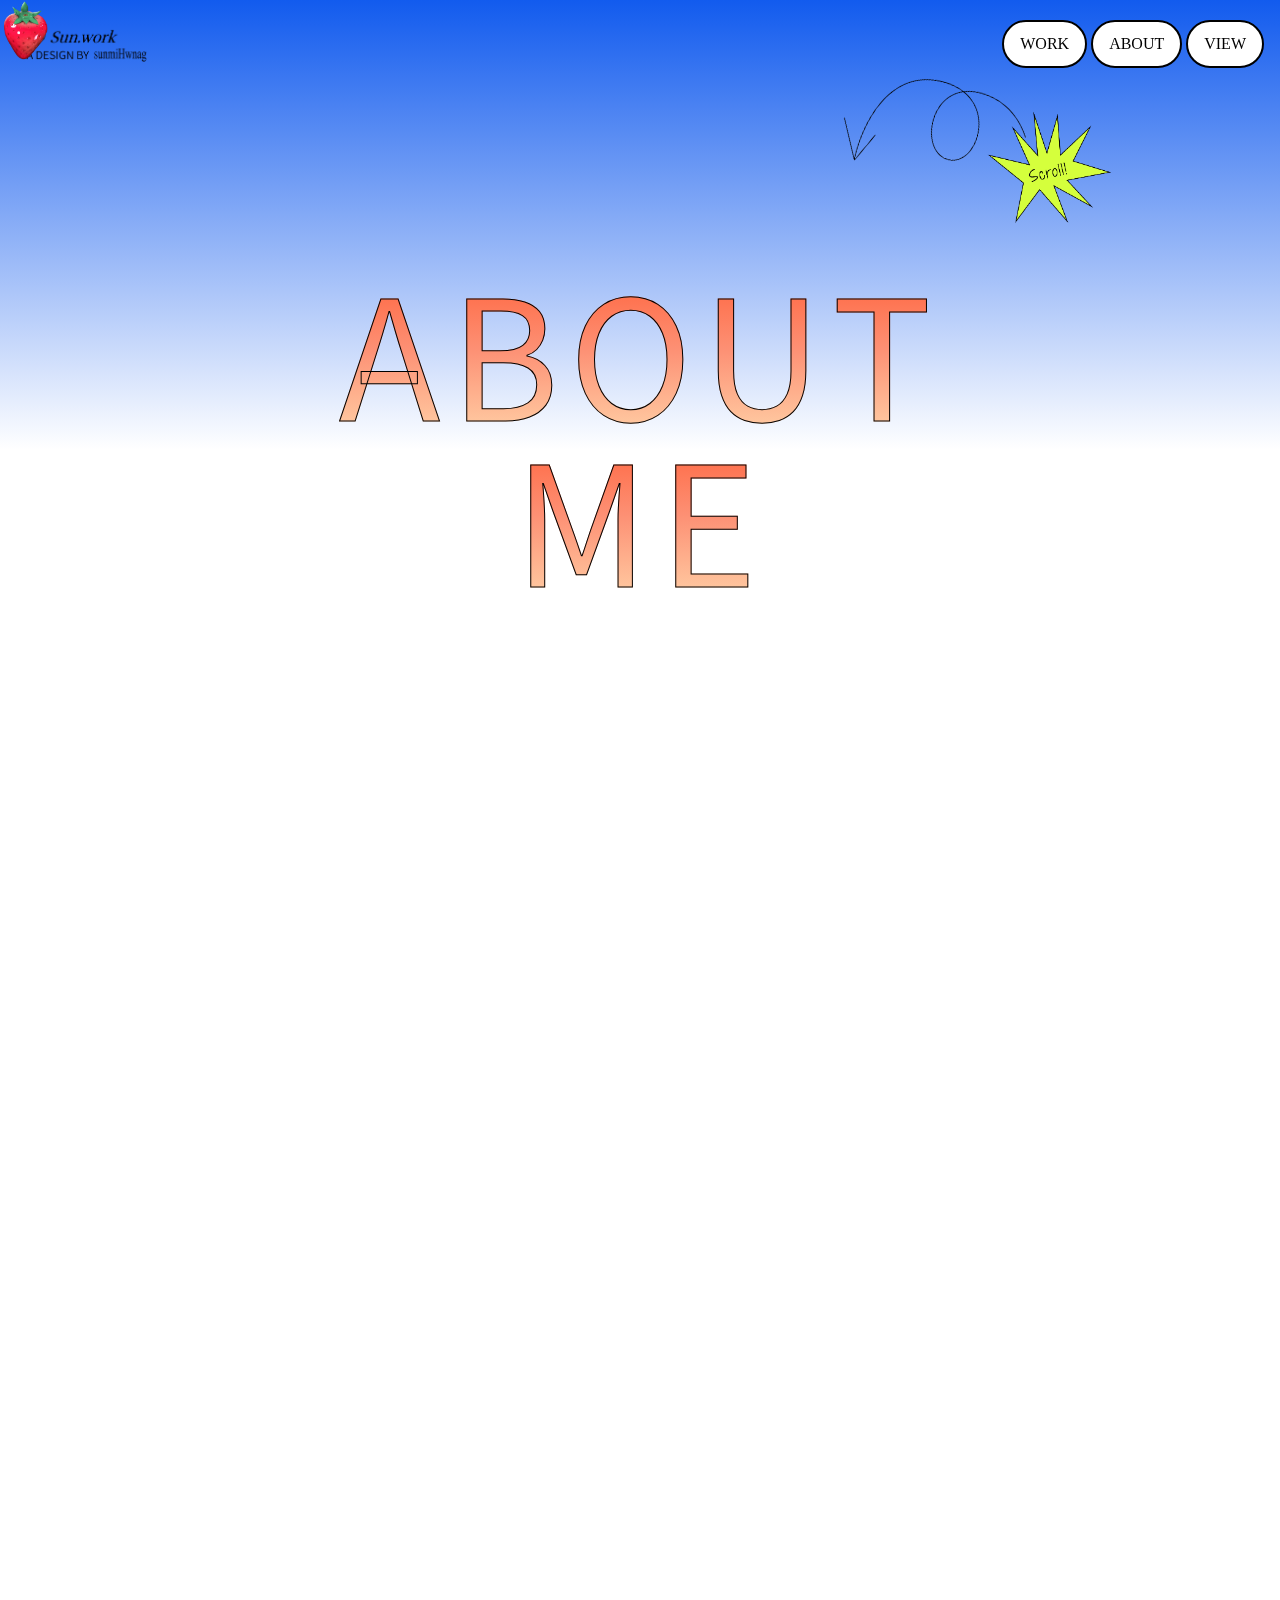
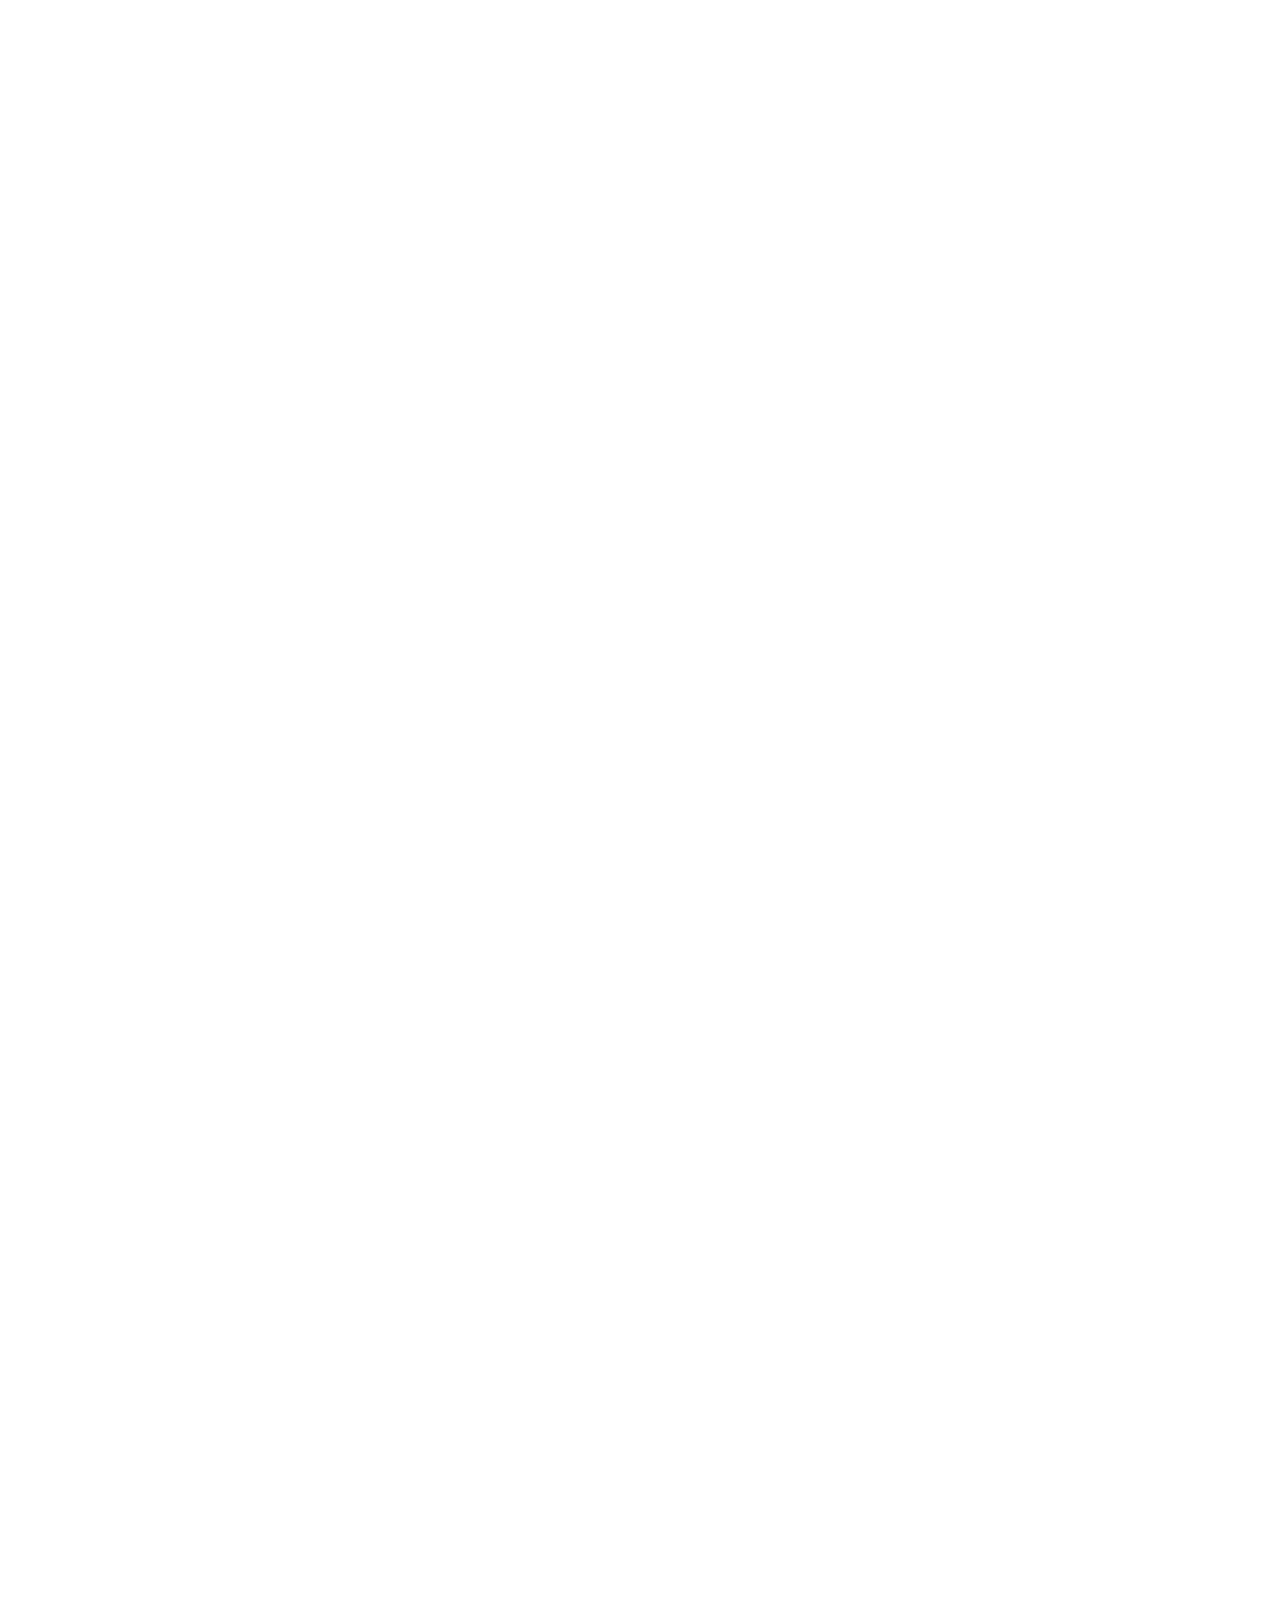
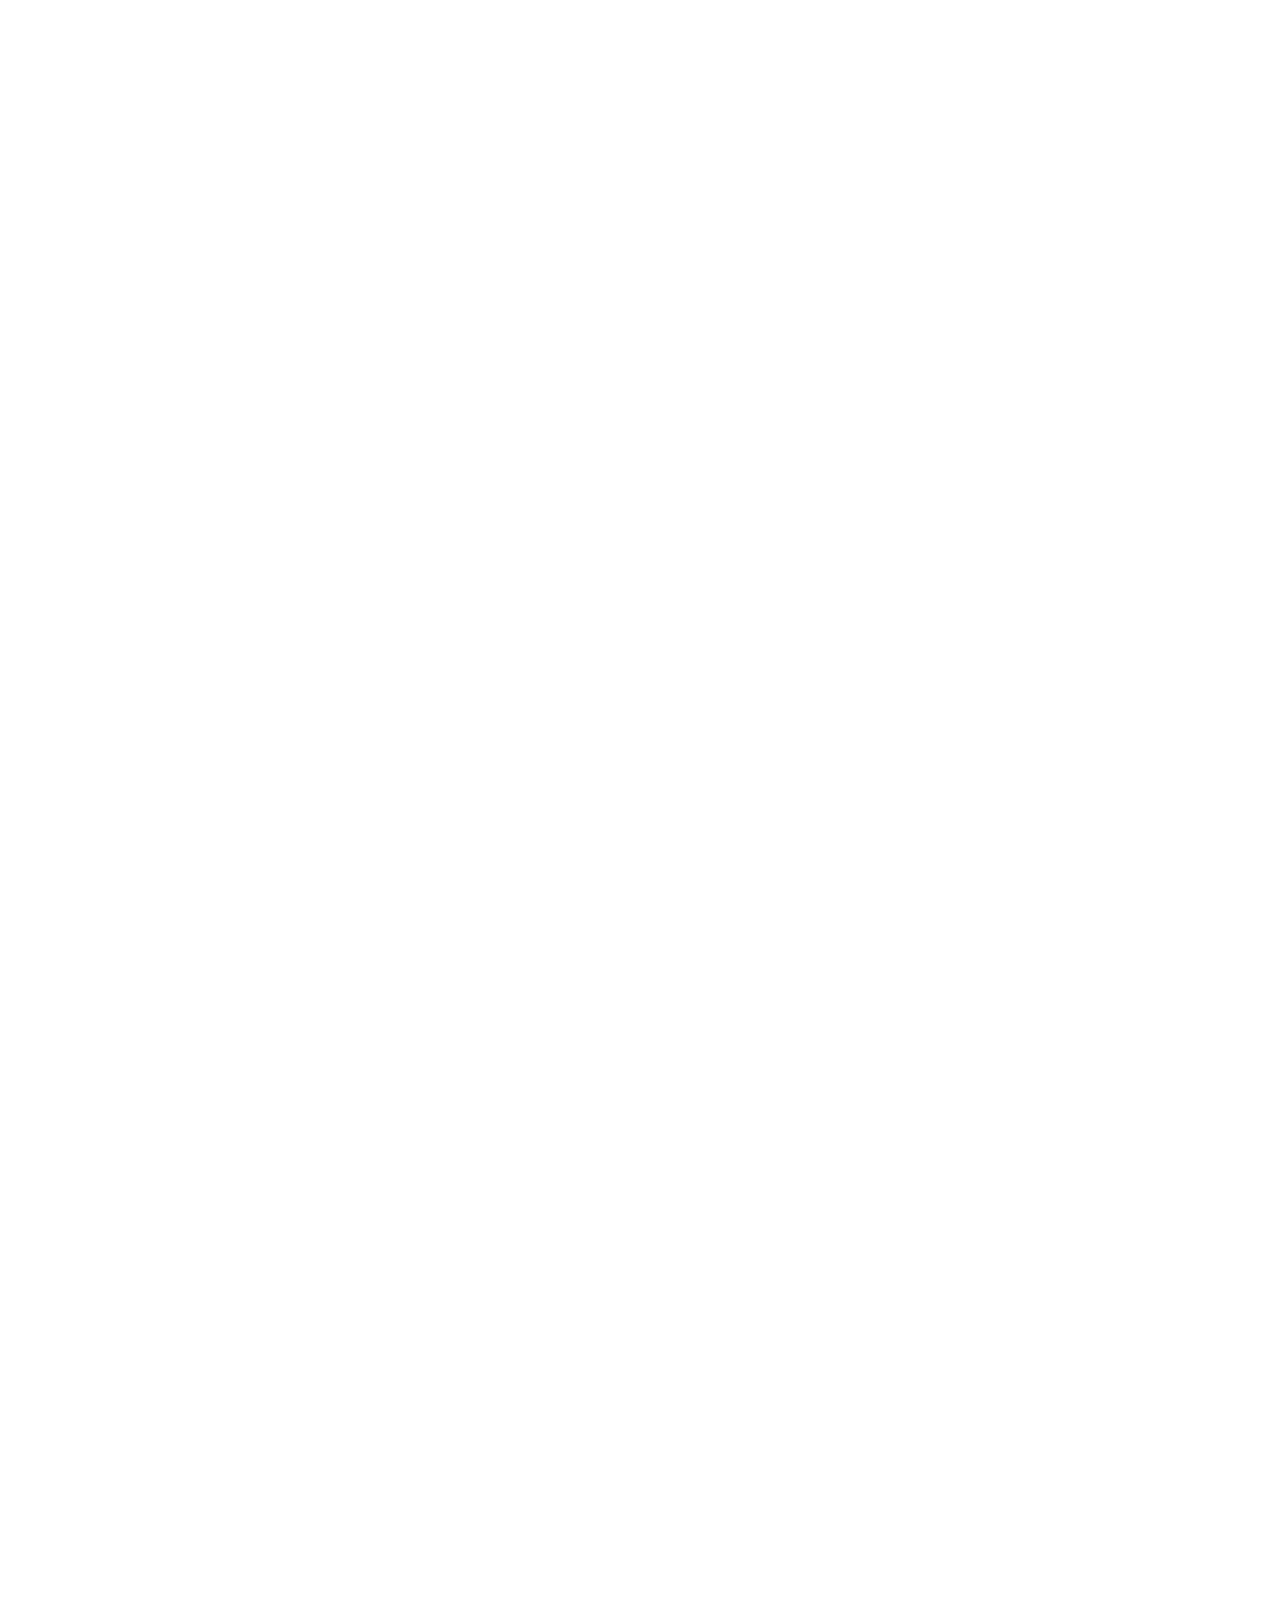
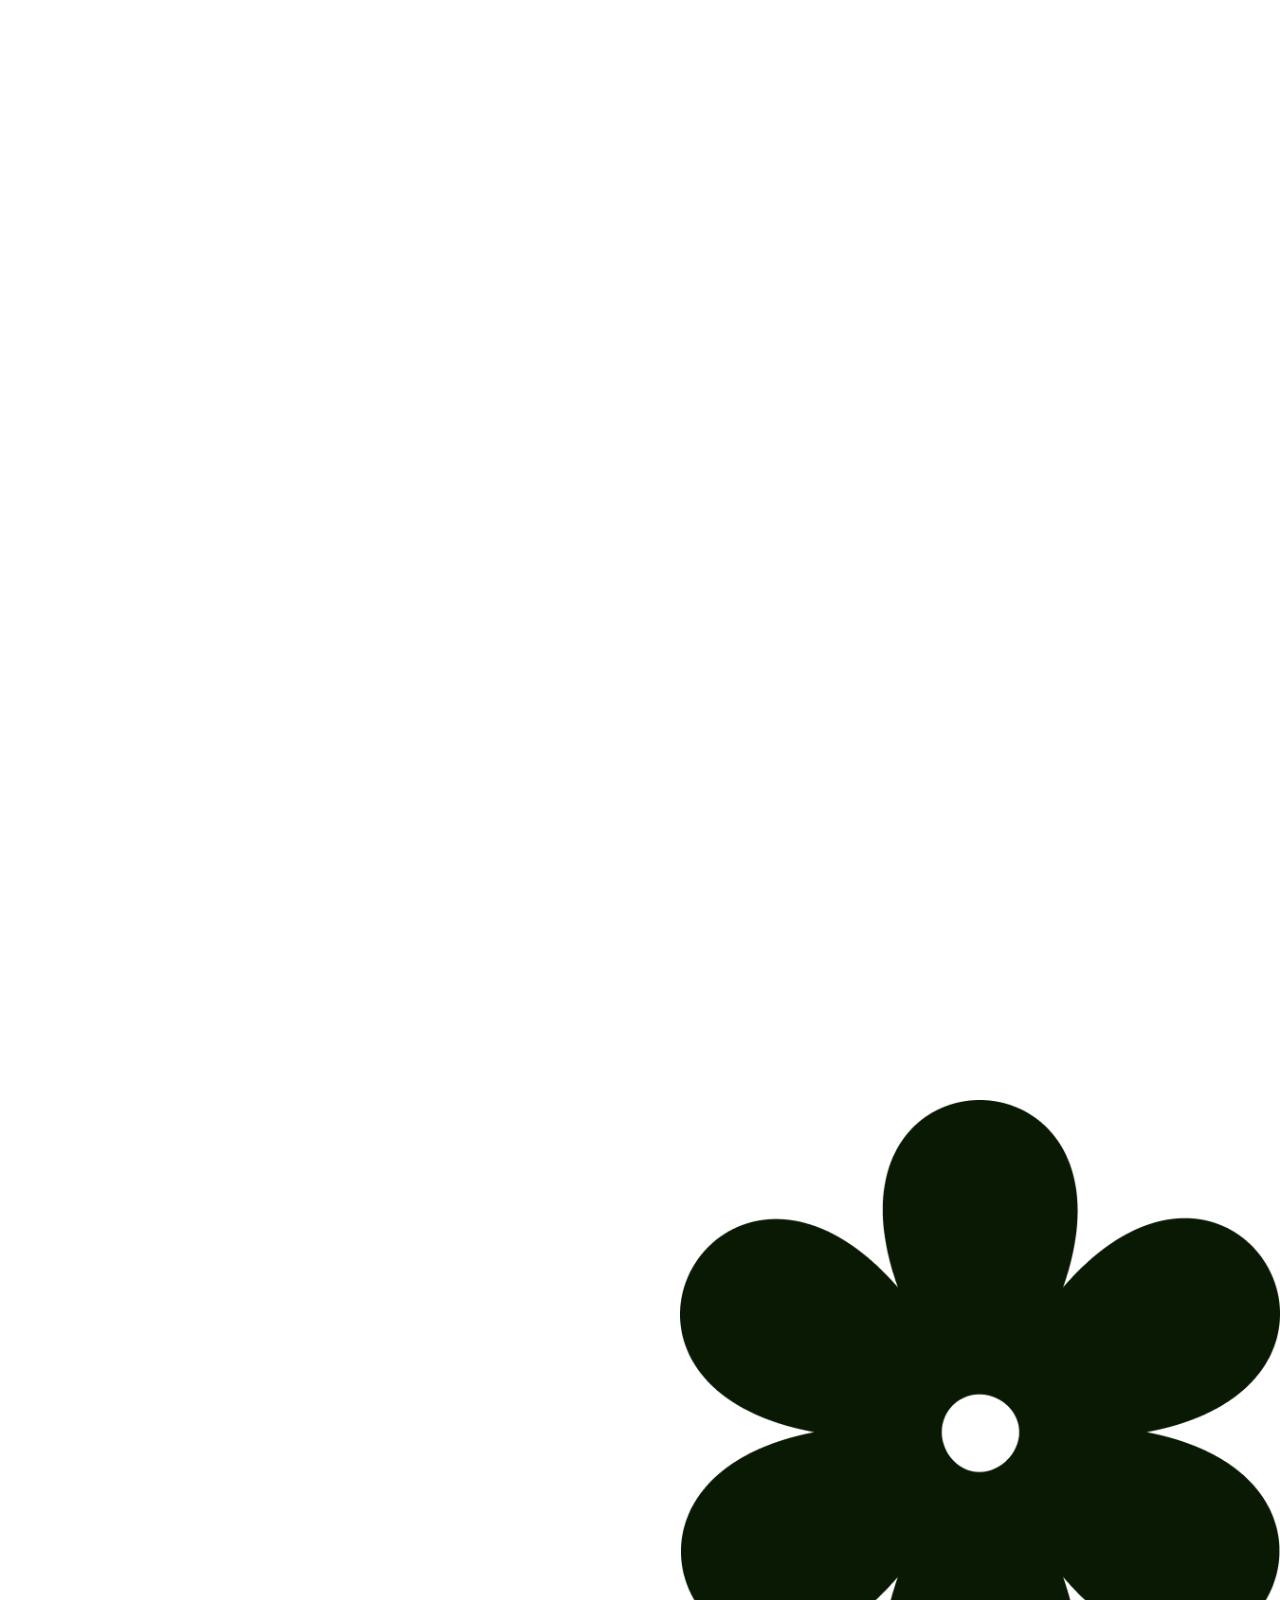
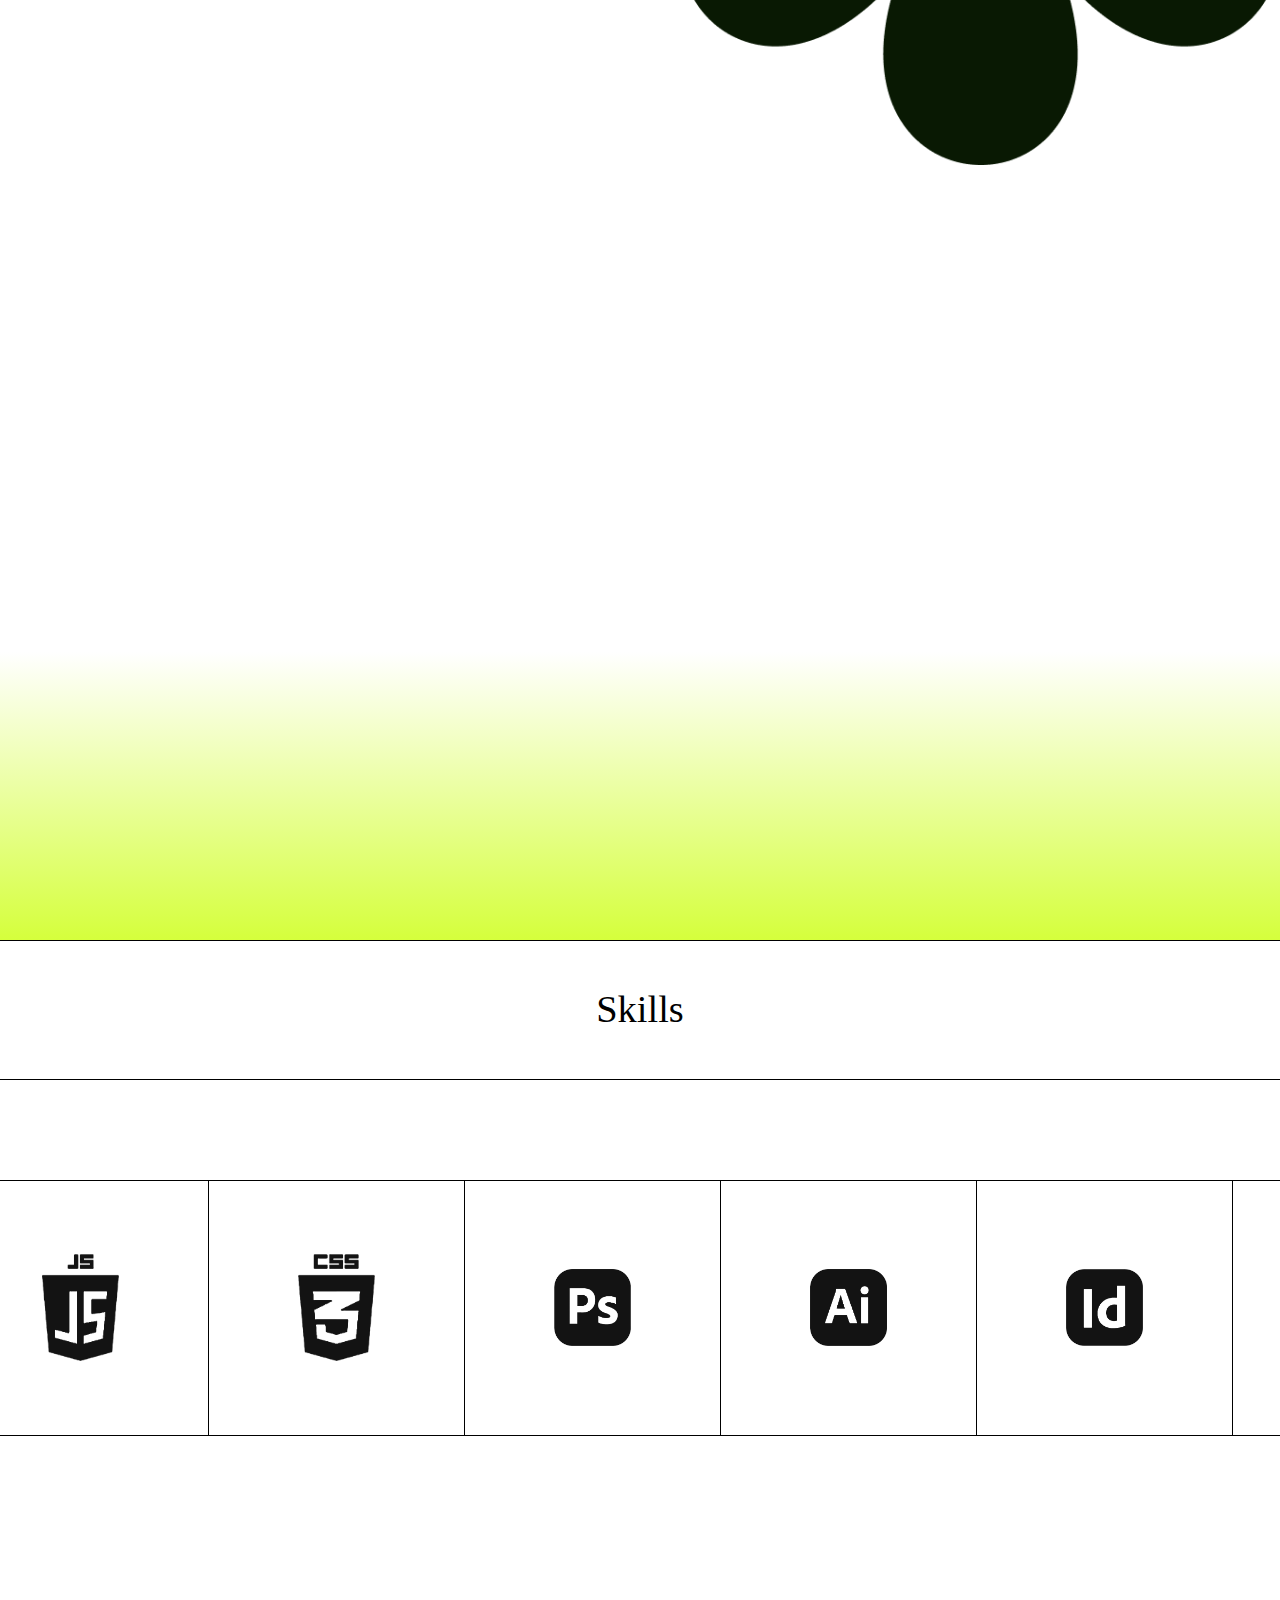
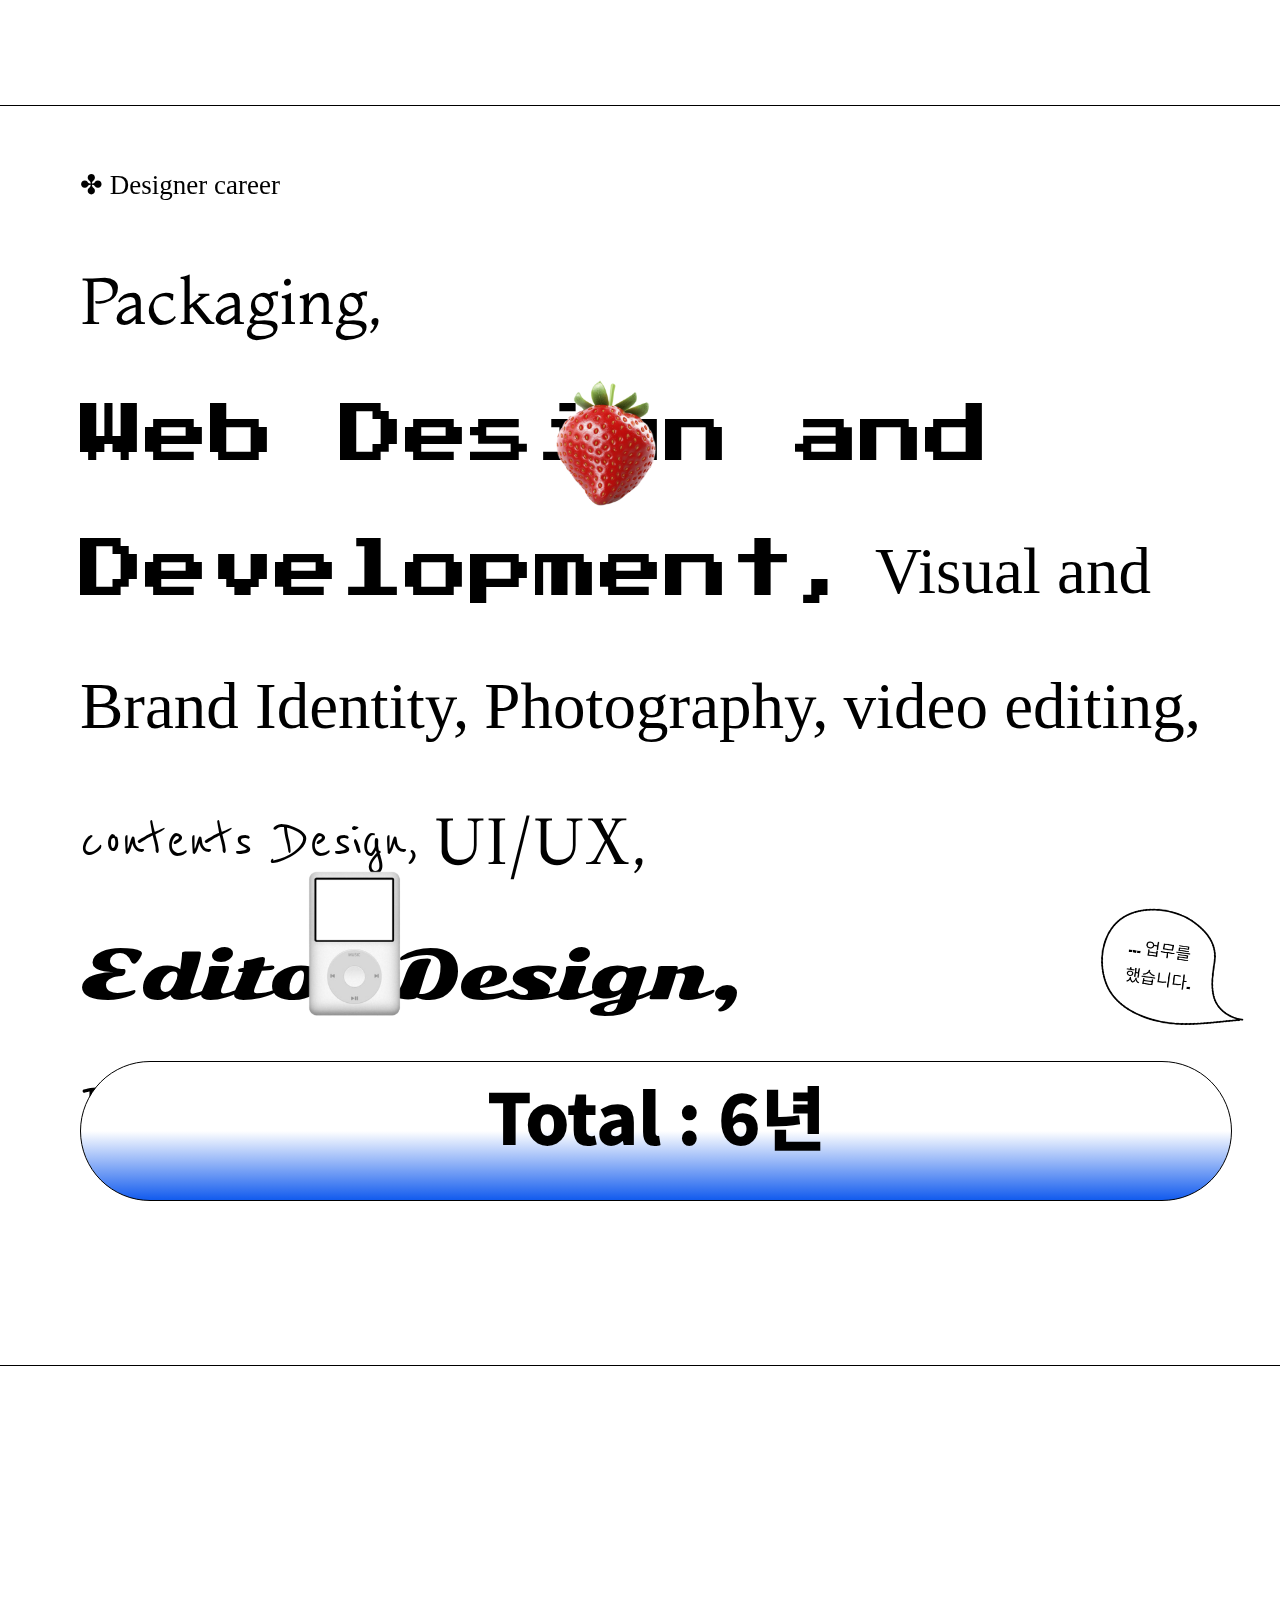
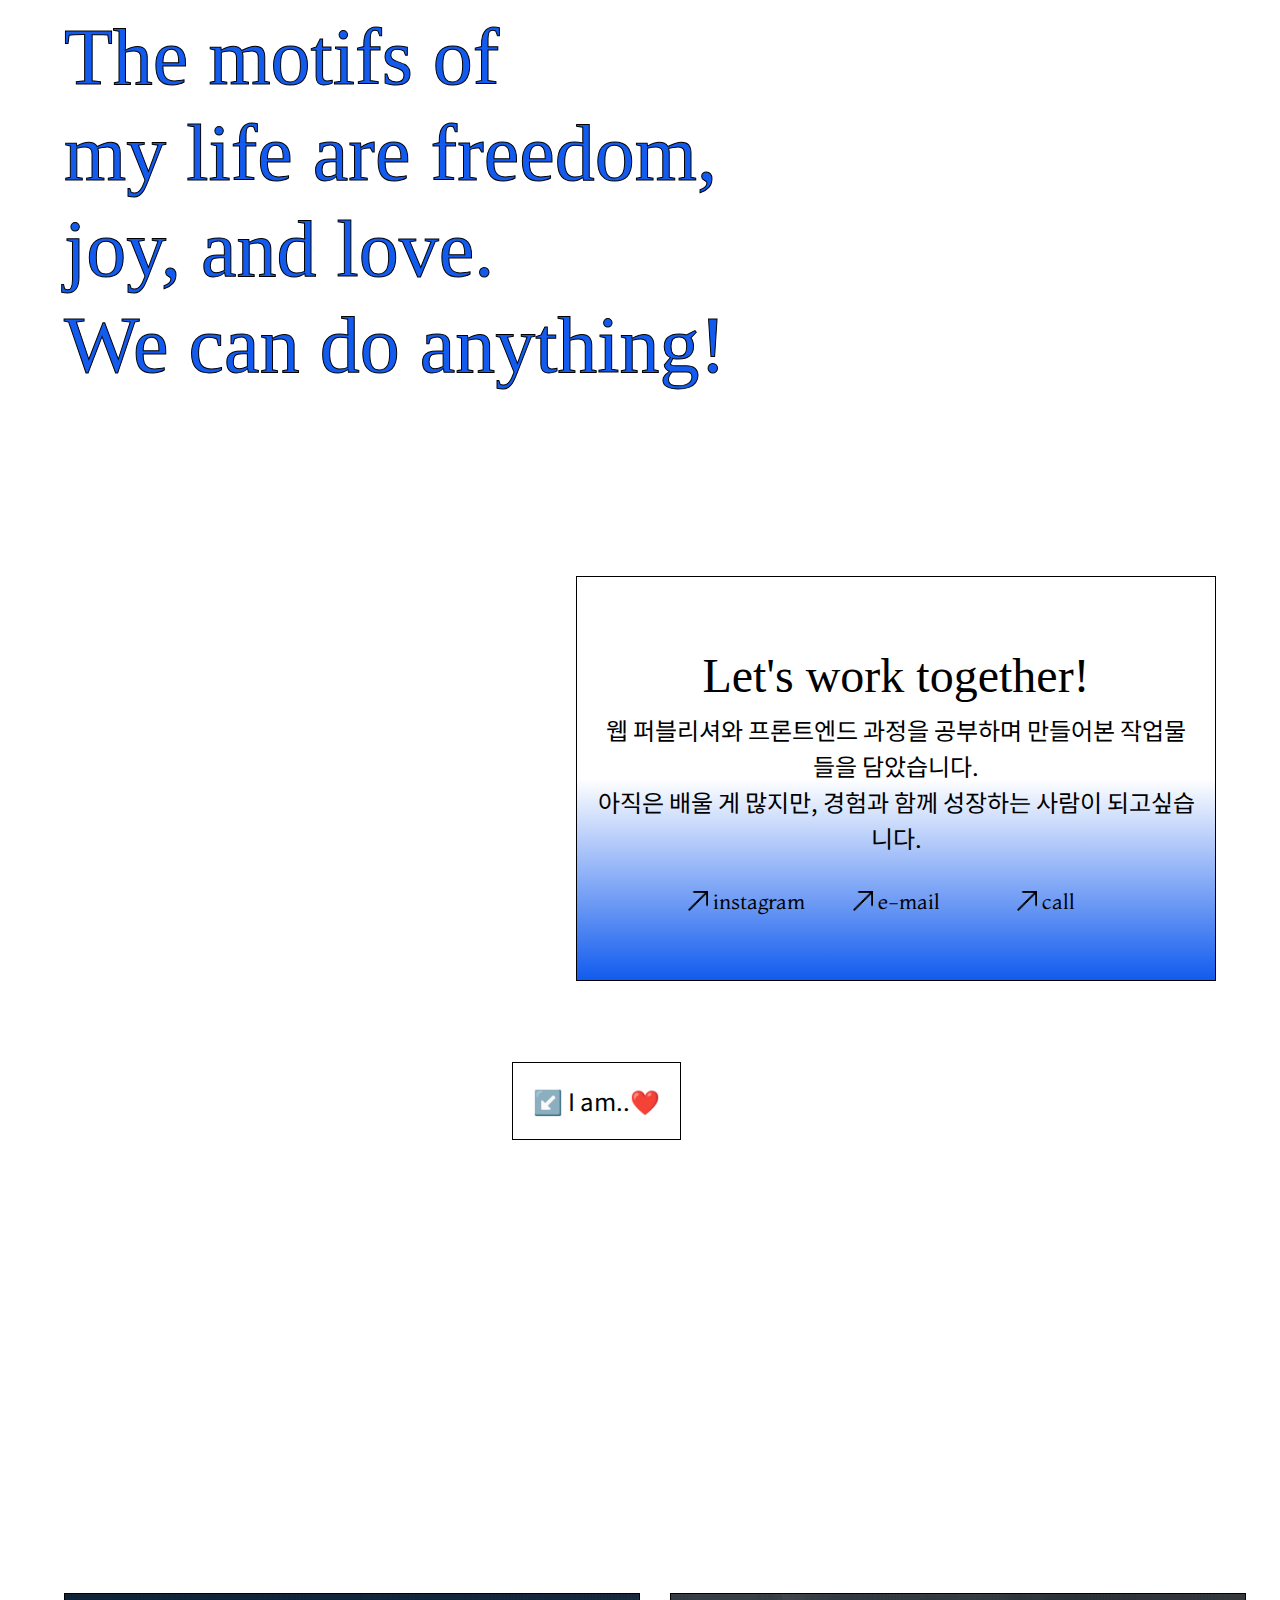
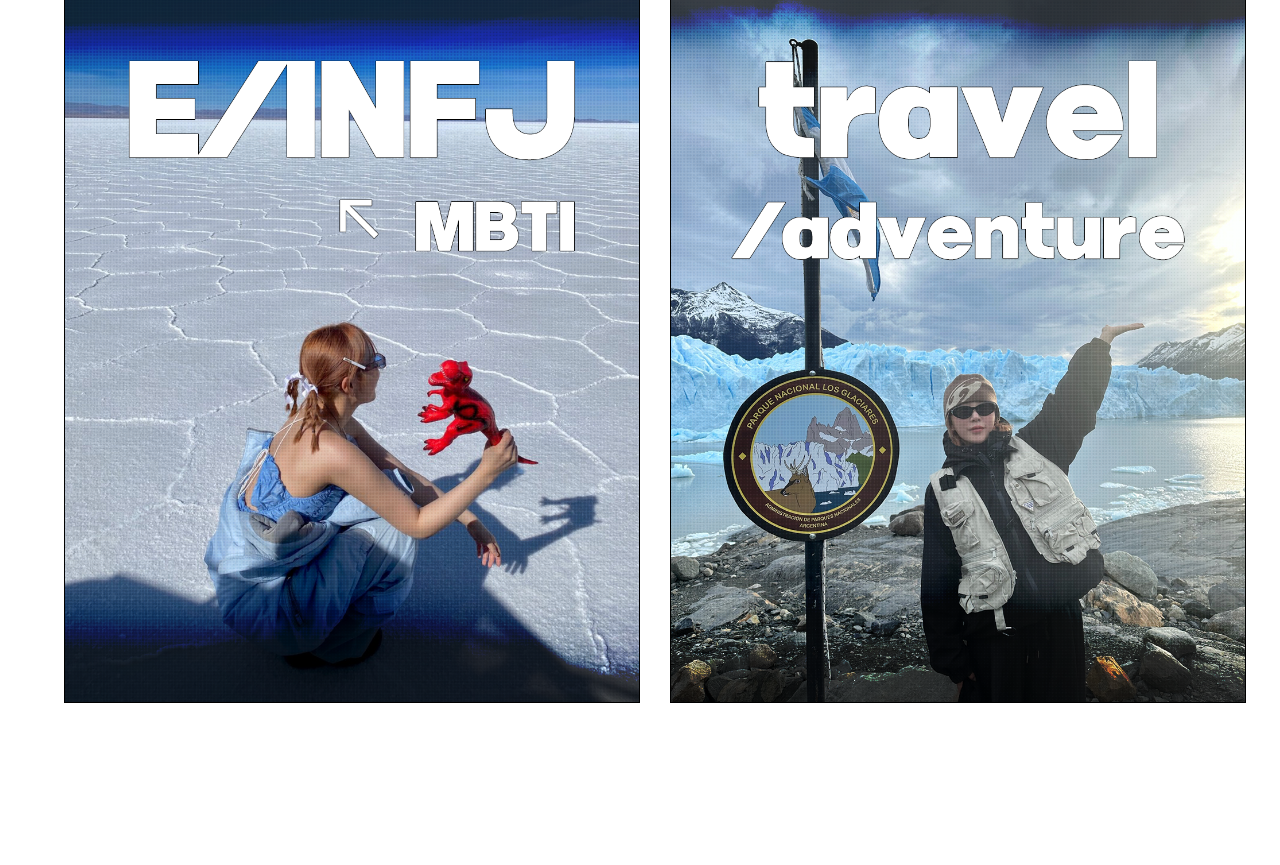
==== about.html @ 33a06468 "빌드 01" ====
<!DOCTYPE html>
<html lang="en">

<head>
  <meta charset="UTF-8">
  <meta name="viewport" content="width=device-width, initial-scale=1.0">
  <title>sunwork-about</title>
  <link rel="icon" href="./assets/pcon-BFK6oDCD.ico">
  <script type="module" crossorigin src="./assets/main-BQvHxN61.js"></script>
  <link rel="stylesheet" crossorigin href="./assets/main-kq_HyKRo.css">
</head>
<style>
  body {
    background: var(--white);
  }
</style>

<body>
  <div class="cursor">
    <img src="./assets/berry-6vC8Ytib.gif">
  </div>
  <header id="header" role="banner">
    <div class="header_inner">
      <div class="header_logo">
        <a href="./index.html"><img src="./assets/logo-DeBKGIwd.png" alt=""></a>
      </div>
      <nav class="header_nav" role="navigation" aria-label="메인메뉴" aria-controls="primary-menu" aria-expanded="false">
        <ul>
          <li><a href="./work.html">Work</a></li>
          <li><a id="on" href="./about.html">About</a></li>
          <li><a href="./view.html">View</a></li>
        </ul>
      </nav>
      <div class="header_nav_mobile" id="headerToggle" aria-controls="primary-menu" role="button" tabindex="0">
        <span></span>
      </div>
    </div>
  </header>

  <section class="sect1" id="intro">
    <div class="intro_inner">
      <div class="intro_text">
        <div class="text">
          <h1 class="gradient">About</h1>
          <h1 class="gradient">me</h1>
        </div>
        <div class="img"></div>
      </div>
      <div class="scroll-1"><img src="./assets/scroll--08vBspg.png" alt=""></div>
      <div class="scroll-2"><img src="./assets/scroll3-DJ3w2LAT.png" alt=""></div>
      <div class="tcroll">Spin the strawberry
        with the mouse wheel!</div>
  </section>

  <section id="aboutme">
    <img class="flower rotate4" src="./assets/Flower-Bns26LfP.png" alt="">
    <div class="ab_inner">
      <div class="ab_wrap">
        <article class="ab_item s1 ">
          <span class="num">The goal</span>
          <div class="ab_text">
            <div>디자인과 개발을 조화롭게,
              최적의 사용자 경험을 제공하고 싶습니다.
            </div>
        </article>
        <article class="ab_item s2 ">
          <span class="num">Keyword</span>
          <div class="ab_text">
            <div>#사용자 경험 #creative #웹 접근성 #감각 #친화력 #design #소통
              #자기개발 #development #책임감
            </div>
        </article>
        <article class="ab_item s3">
          <span class="num">Period</span>
          <div class="ab_text">
            <div class="margin-t">
              <p>2017~2023.05</p>
              UI/UX 디자이너
              <p>23.11~24.05</p>
              UI/UX웹디자인 웹퍼블리셔 프론트엔드 전문가 양성 C
            </div>
        </article>

      </div>
    </div>
  </section>

  <section id="marquee">
    <div class="marquee_wrap">
      <article class="marquee">
        <em>Skills</em>
        <div class="i_am">
          <div class="flow_list">
            <div class="splide ltl" id="splide1">
              <div class="splide__track splide__track-1">
                <ul class="splide__list">
                  <li class="splide__slide"><img src="./assets/skill-1-C0m6tJfc.png" alt=""></li>
                  <li class="splide__slide"><img src="./assets/skill-2-BP_tdyg6.png" alt=""></li>
                  <li class="splide__slide"><img src="./assets/skill-3-DGZJVbX6.png" alt=""></li>
                  <li class="splide__slide"><img src="./assets/skill-4-BbSVrSUo.png" alt=""></li>
                  <li class="splide__slide"><img src="./assets/skill-5-BMa9_h3y.png" alt=""></li>
                  <li class="splide__slide"><img src="./assets/skill-6-D1WaA9u0.png" alt=""></li>
                  <li class="splide__slide"><img src="./assets/skill-7-ICJsjIri.png" alt=""></li>
                  <li class="splide__slide"><img src="./assets/skill-8-CpIOKLx-.png" alt=""></li>
                  <li class="splide__slide"><img src="./assets/skill-9-CflVKXPK.png" alt=""></li>
                  <li class="splide__slide"><img src="./assets/skill-10-DrYZAl9-.png" alt=""></li>
                  <li class="splide__slide"><img src="./assets/skill-11-35oGUXdt.png" alt=""></li>
                </ul>
              </div>
            </div>
          </div>
      </article>
    </div>
  </section>

  <section id="career">
    <h2>✤ Designer career</h2>
    <div class="career_wrap">
      <article class="career_box1">
        <div class="career_text">
          <p class="p1">Packaging, </p>
          <p class="p2">Web Design and</p>
          <p class="p2">Development, </p>
          <p class="p3">Visual and </p>
          <p class="p3">Brand Identity, </p>
          <p class="p4">Photography, </p>
          <p class="p5">video editing,</p>
          <p class="p6">contents Design, </p>
          <p class="p7">UI/UX, </p>
          <p class="p8">Editor Design, </p>
          <p class="p9">Product design, </p>
          <p class="p10">Pop-up store</p>
        </div>
      </article>
      <article class="career_box2">
        <div class="career_text">
          <p>패키지,</p>
          <p>웹디자인,</p>
          <p>브랜딩 디자인,</p>
          <p>제품 촬영,</p>
          <p>비디오 편집,</p>
          <p>컨텐츠 디자인,</p>
          <p>편집디자인,</p>
          <p>제품 디자인,</p>
          <p>팝업스토어,</p>
          <p>UI/UX,</p>
          <p>인하우스,</p>
          <p>그래픽,</p>
          <p>app 개발</p>
        </div>
      </article>
    </div>
    <div class="career_img">
      <div class="berry"><img class="rotate2" src="./assets/main-berry-B816h2Lk.png" alt=""></div>
      <div class="camera"><img src="./assets/camera-1-5h6hIh-T.png" alt=""></div>
      <div class="pearl"><img class="rotate3" src="./assets/pearl-CwhA1NcK.png" alt=""></div>
      <div class="music">
        <img src="./assets/music-1-C8pJ-4TN.png" alt="기본 이미지">
        <img src="[data-uri]" alt="호버 이미지" class="hover-image">
      </div>
      <div class="drop"><img src="./assets/drop-BsdUsq6P.png" alt=""></div>
    </div>
    <div class="Total grain">
      <h3>Total : 6년</h3>
    </div>
  </section>

  <section class="sect5">
    <div class="me-photo">
      <img class="rotate" src="./assets/fun4-DDe1TT5L.png" alt="">
    </div>
    <div class="video-img"></div>
    <em>The motifs of<br>my life are freedom, <br> joy, and love. <br> We can do anything!</em>
    <div class="contect grain">
      <p class="lasttitle1">Let's work together!</p>
      <p class="lasttitle2">웹 퍼블리셔와 프론트엔드 과정을 공부하며 만들어본 작업물들을 담았습니다.<br>아직은 배울 게 많지만, 경험과 함께 성장하는 사람이 되고싶습니다. </p>
      <div class="icon">
        <li><a class="icon1" href="https://www.instagram.com/sunstrawberryy/"><img src="./assets/icon-go-y2mnJIwS.png"
              alt="_new"> instagram</a></li>
        <li><a class="icon2" href="mailto:tjsal117@gmail.com"><img src="./assets/icon-go-y2mnJIwS.png" alt=""> e-mail</a></li>
        <li><a class="icon3" href="tel:010-5678-9612"><img src="./assets/icon-go-y2mnJIwS.png" alt=""> call</a></li>
      </div>
    </div>
    <div class="coment">
      <p>↙️ I am..❤️</p>
    </div>
    <div class="me-box">
      <img class="me-img" src="./assets/fun2-D3369ooN.png" alt="">
      <img src="./assets/fun3-B7gbqd2g.png" alt="">
    </div>
  </section>


  <script>
    const careerbox = document.querySelector('.career_wrap');
    console.log(careerbox);

    careerbox.addEventListener('mouseenter', () => {
      console.log('on')
      event.currentTarget.classList.add('on');
    });

    careerbox.addEventListener('mouseleave', () => {
      console.log('out')
      event.currentTarget.classList.remove('on');
    });
  </script>
</body>

</html>
---- assets/main-kq_HyKRo.css ----
@charset "UTF-8";@import"https://fonts.googleapis.com/css2?family=Black+Han+Sans&display=swap";@import"https://fonts.googleapis.com/css2?family=Orbitron:wght@400..900&display=swap";@import"https://fonts.googleapis.com/css2?family=Noto+Sans+KR:wght@100..900&display=swap";@import"https://fonts.googleapis.com/css2?family=Montaga&display=swap";@import"https://fonts.googleapis.com/css2?family=Press+Start+2P&display=swap";@import"https://fonts.googleapis.com/css2?family=Reenie+Beanie&display=swap";@import"https://fonts.googleapis.com/css2?family=Sonsie+One&display=swap";@import"https://fonts.googleapis.com/css2?family=Ribeye&display=swap";@import"https://fonts.googleapis.com/css2?family=Shadows+Into+Light&display=swap";.splide__container{box-sizing:border-box;position:relative}.splide__list{backface-visibility:hidden;display:-ms-flexbox;display:flex;height:100%;margin:0!important;padding:0!important}.splide.is-initialized:not(.is-active) .splide__list{display:block}.splide__pagination{-ms-flex-align:center;align-items:center;display:-ms-flexbox;display:flex;-ms-flex-wrap:wrap;flex-wrap:wrap;-ms-flex-pack:center;justify-content:center;margin:0;pointer-events:none}.splide__pagination li{display:inline-block;line-height:1;list-style-type:none;margin:0;pointer-events:auto}.splide:not(.is-overflow) .splide__pagination{display:none}.splide__progress__bar{width:0}.splide{position:relative;visibility:hidden}.splide.is-initialized,.splide.is-rendered{visibility:visible}.splide__slide{backface-visibility:hidden;box-sizing:border-box;-ms-flex-negative:0;flex-shrink:0;list-style-type:none!important;margin:0;position:relative}.splide__slide img{vertical-align:bottom}.splide__spinner{animation:splide-loading 1s linear infinite;border:2px solid #999;border-left-color:transparent;border-radius:50%;bottom:0;contain:strict;display:inline-block;height:20px;left:0;margin:auto;position:absolute;right:0;top:0;width:20px}.splide__sr{clip:rect(0 0 0 0);border:0;height:1px;margin:-1px;overflow:hidden;padding:0;position:absolute;width:1px}.splide__toggle.is-active .splide__toggle__play,.splide__toggle__pause{display:none}.splide__toggle.is-active .splide__toggle__pause{display:inline}.splide__track{overflow:hidden;position:relative;z-index:0}@keyframes splide-loading{0%{transform:rotate(0)}to{transform:rotate(1turn)}}.splide__track--draggable{-webkit-touch-callout:none;-webkit-user-select:none;-ms-user-select:none;user-select:none}.splide__track--fade>.splide__list>.splide__slide{margin:0!important;opacity:0;z-index:0}.splide__track--fade>.splide__list>.splide__slide.is-active{opacity:1;z-index:1}.splide--rtl{direction:rtl}.splide__track--ttb>.splide__list{display:block}.splide__arrow{-ms-flex-align:center;align-items:center;background:#ccc;border:0;border-radius:50%;cursor:pointer;display:-ms-flexbox;display:flex;height:2em;-ms-flex-pack:center;justify-content:center;opacity:.7;padding:0;position:absolute;top:50%;transform:translateY(-50%);width:2em;z-index:1}.splide__arrow svg{fill:#000;height:1.2em;width:1.2em}.splide__arrow:hover:not(:disabled){opacity:.9}.splide__arrow:disabled{opacity:.3}.splide__arrow:focus-visible{outline:3px solid #0bf;outline-offset:3px}.splide__arrow--prev{left:1em}.splide__arrow--prev svg{transform:scaleX(-1)}.splide__arrow--next{right:1em}.splide.is-focus-in .splide__arrow:focus{outline:3px solid #0bf;outline-offset:3px}.splide__pagination{bottom:.5em;left:0;padding:0 1em;position:absolute;right:0;z-index:1}.splide__pagination__page{background:#ccc;border:0;border-radius:50%;display:inline-block;height:8px;margin:3px;opacity:.7;padding:0;position:relative;transition:transform .2s linear;width:8px}.splide__pagination__page.is-active{background:#fff;transform:scale(1.4);z-index:1}.splide__pagination__page:hover{cursor:pointer;opacity:.9}.splide__pagination__page:focus-visible{outline:3px solid #0bf;outline-offset:3px}.splide.is-focus-in .splide__pagination__page:focus{outline:3px solid #0bf;outline-offset:3px}.splide__progress__bar{background:#ccc;height:3px}.splide__slide{-webkit-tap-highlight-color:rgba(0,0,0,0)}.splide__slide:focus{outline:0}@supports (outline-offset:-3px){.splide__slide:focus-visible{outline:3px solid #0bf;outline-offset:-3px}}@media screen and (-ms-high-contrast:none){.splide__slide:focus-visible{border:3px solid #0bf}}@supports (outline-offset:-3px){.splide.is-focus-in .splide__slide:focus{outline:3px solid #0bf;outline-offset:-3px}}@media screen and (-ms-high-contrast:none){.splide.is-focus-in .splide__slide:focus{border:3px solid #0bf}.splide.is-focus-in .splide__track>.splide__list>.splide__slide:focus{border-color:#0bf}}.splide__toggle{cursor:pointer}.splide__toggle:focus-visible{outline:3px solid #0bf;outline-offset:3px}.splide.is-focus-in .splide__toggle:focus{outline:3px solid #0bf;outline-offset:3px}.splide__track--nav>.splide__list>.splide__slide{border:3px solid transparent;cursor:pointer}.splide__track--nav>.splide__list>.splide__slide.is-active{border:3px solid #000}.splide__arrows--rtl .splide__arrow--prev{left:auto;right:1em}.splide__arrows--rtl .splide__arrow--prev svg{transform:scaleX(1)}.splide__arrows--rtl .splide__arrow--next{left:1em;right:auto}.splide__arrows--rtl .splide__arrow--next svg{transform:scaleX(-1)}.splide__arrows--ttb .splide__arrow{left:50%;transform:translate(-50%)}.splide__arrows--ttb .splide__arrow--prev{top:1em}.splide__arrows--ttb .splide__arrow--prev svg{transform:rotate(-90deg)}.splide__arrows--ttb .splide__arrow--next{bottom:1em;top:auto}.splide__arrows--ttb .splide__arrow--next svg{transform:rotate(90deg)}.splide__pagination--ttb{bottom:0;display:-ms-flexbox;display:flex;-ms-flex-direction:column;flex-direction:column;left:auto;padding:1em 0;right:.5em;top:0}*,*:before,*:after{-webkit-box-sizing:border-box;-moz-box-sizing:border-box;box-sizing:border-box}body,button,dd,dl,dt,fieldset,form,h1,h2,h3,h4,h5,h6,input,legend,li,ol,p,select,table,td,textarea,th,ul,figure,figcaption{margin:0;padding:0}body,button,input,select,table,textarea{font-family:var(--mainEng-font),var(--mainKor-font),"Apple SD Gothic Neo","Malgun Gothic","맑은 고딕",helvetica,sans-serif}a,a:hover,a:focus{color:inherit;text-decoration:none}h1,h2,h3,h4,h5,h6{font-weight:400}ul{list-style:none}em,address{font-style:normal}strong{font-weight:400}img{vertical-align:top;width:100%}#skip a{position:absolute;left:10px;top:-92px;z-index:100000;font-size:1rem;padding:10px 30px;color:var(--white);background:var(--black)}#skip a:focus,#skip a:active{top:10px}:root{--mainEng-font: "SharpGrotesk-Black25";--subEng-font: "Provica";--mainKor-font: "Noto Sans KR";--mainBg-color:#fff;--subBg: #125BEE;--subBg200: #7fcfffff;--subBg300: #5ab3f0ff;--subBg400: #3998d3ff;--subBg500: #047db7ff;--white: #fff;--black: #000000;--black100: #2b2b2b;--black200: #434343;--black300: #686868;--black400: #e0e0e0;font-family:var(--mainEng-font),var(--mainKor-font),var(--mainNum-font);font-size:16px;line-height:1.5;font-weight:400;-webkit-text-size-adjust:100%;-webkit-font-smoothing:antialiased;-moz-osx-font-smoothing:grayscale;text-rendering:optimizeLegibility;font-synthesis:none}@media screen and(max-width:768px){:root{font-size:14px}}body{color:var(--black);background-color:var(--mainBg-color)}@font-face{font-family:PartialSansKR-Regular;src:url(https://cdn.jsdelivr.net/gh/projectnoonnu/noonfonts_2307-1@1.1/PartialSansKR-Regular.woff2) format("woff2");font-weight:400;font-style:normal}@font-face{font-family:Provica;src:url(./assets/Provicali-9Ol2MQ-8.otf)}@font-face{font-family:Prosto;src:url(./assets/ProstoOne-Regular-BbwsKJ1L.ttf)}@font-face{font-family:Racing;src:url(./assets/RacingSansOne-Regular-B4zN5qT6.ttf)}@font-face{font-family:SharpGrotesk-Black20;src:url(./assets/SharpGrotesk-Black20-CAOQgCoV.otf)}@font-face{font-family:SharpGrotesk-Black25;src:url(./assets/SharpGrotesk-Black25-DrHqUOCr.otf)}#header{position:fixed;left:0;top:0;width:100%;z-index:999}.header_inner{display:flex;align-items:center;justify-content:space-between;padding:1rem}.header_logo img{width:11vw;text-align:center;padding:10px}.header_nav li{display:inline-block}.header_nav li a{font-family:Provica;text-transform:uppercase;font-size:16px;border:2px solid var(--black);border-radius:100px;padding:10px 16px;position:relative;display:block;background:var(--white)}.header_nav li a:hover{background:var(--black);color:var(--white);border-radius:100px;transition:.45s}.header_nav_mobile{display:none;cursor:pointer}.header_nav_mobile span{display:block;content:"";width:56px;height:38px;border:2px solid var(--black);border-radius:40px;position:relative;background:var(--white)}.header_nav_mobile span:before{content:"";width:34px;height:2px;background-color:var(--black);position:absolute;left:9px;top:10px;transition:.35s}.header_nav_mobile span:after{content:"";width:34px;height:2px;background-color:var(--black);position:absolute;left:9px;bottom:10px;transition:.35s}@media screen and (max-width:768px){.header_nav{position:absolute;right:-130px;top:20px;text-align:center;transition:.35s;z-index:100}.header_nav ul{position:absolute;right:0;top:64px;padding:10px 20px}.header_nav ul li{padding:5px}.header_nav a{display:inline;width:100px;right:-10px;top:-16px}.header_nav.show{right:0;transition:.35s}.header_nav_mobile{display:block}.header_logo img{width:70%}}.cursor{position:absolute;width:50px;height:50px;z-index:9999}#main{position:relative}.main-top{height:100vh;width:100%;display:flex;align-items:center;justify-content:center}.main-top img{width:50%;mix-blend-mode:multiply}@keyframes falling1{0%{transform:translateY(-600%) rotate(0)}to{transform:translateY(5%) rotate(320deg)}}@keyframes falling2{0%{transform:translateY(-400%) rotate(10deg)}to{transform:translateY(5%) rotate(90deg)}}@keyframes falling3{0%{transform:translateY(-900%) rotate(0)}to{transform:translateY(0) rotate(140deg)}}@keyframes falling4{0%{transform:translateY(-600%) rotate(0)}to{transform:translateY(10%) rotate(90deg)}}.draggable:active{cursor:grabbing}.draggable{width:18%;position:fixed;bottom:0;opacity:0;cursor:grab}#imgObj1{opacity:1;left:2%;animation-delay:1.5s;animation:falling1 1s ease-in-out forwards}#imgObj2{opacity:1;left:18%;animation-delay:.5s;animation:falling4 1.5s ease-in-out forwards}#imgObj3{opacity:1;left:26%;animation-delay:1s;animation:falling3 1s ease-out forwards}#imgObj4{opacity:1;left:40%;animation-delay:.5s;animation:falling4 1.9s ease-in-out forwards}#imgObj5{opacity:1;left:50%;animation-delay:.5s;animation:falling1 1s ease-out forwards}#imgObj6{opacity:1;left:60%;animation-delay:.5s;animation:falling4 1.3s ease-in-out forwards}#imgObj7{opacity:1;left:70%;animation-delay:.5s;animation:falling4 1s ease-out forwards}#imgObj8{opacity:1;left:80%;animation-delay:.5s;animation:falling4 2s ease-in-out forwards}@media screen and (max-width:768px){.main-top img{width:120%}.draggable{width:40%}}#work{position:relative;background-image:linear-gradient(to bottom,#125bee,#fff,#fff)}.work_inner{padding:16px}.work_title{position:absolute;display:block;width:100%;top:28px;right:-68%;z-index:99;font-size:2em;font-family:Provica;text-transform:uppercase;color:var(--black);z-index:999}.work_wrap{display:flex;margin-top:127px;margin-left:60px;width:4400px;font-family:Noto Sans KR}.box{display:none}.work_item{width:480px;height:80vh;position:relative;align-items:center;display:flex;margin-right:60px;text-align:center}.work_item .img{display:block;transition:.35s;margin:-15px auto;width:360px;text-align:center}.work_item:hover .img{margin-top:0}.work_item .img img{filter:saturate(100%);transition:.35s}.work_item:hover img{filter:saturate(0%)}.work_item .title{position:absolute;font-size:1.3rem;left:0;top:0;text-align:left;padding:.8rem 0;font-weight:700;color:var(--black100)}@keyframes blink-effect{50%{opacity:0}}.work_item:hover .title{animation:blink-effect .15s step-end infinite}.work_item:hover .box{display:flex}.box{background:#000000d9;position:absolute;width:450px;height:450px;top:50%;left:50%;transform:translate(-50%,-50%);text-align:center;border-radius:36px;color:var(--white);align-items:center;justify-content:center;flex-direction:column;font-family:Noto Sans KR;z-index:999;line-height:1.5}.work_item .miniT{font-size:1rem;color:var(--white);margin-top:.5rem;display:flex;gap:10px;flex-wrap:wrap}.work_item .site{display:block;text-align:center;padding:.5rem 1.5rem;margin-top:1rem;background:var(--white);color:var(--black100);border-radius:60px;font-weight:700}.work_item .miniB{margin-top:20px;display:flex;gap:10px}a .site{margin-top:20px}.detail{width:80%;font-size:1.2em}.work_item.w1 img{width:130%;margin-left:-55px}.work_item.w2 img{width:75%;margin-top:60px}.work_item.w3 img{width:130%}.nomal{position:absolute;top:0;left:0;width:50px}.work_item.w4{position:relative}.work_item.w4 .ap{top:25%;left:5%;position:absolute;animation:rotate_image 6s linear infinite;transform-origin:50% 50%}@keyframes rotate_image{to{transform:rotate(360deg)}}.work_item.w5 img{border-radius:20px}.work_item.w7 img{width:130%;margin-top:200px;margin-left:-55px}.work_item.w9{background:linear-gradient(silver,#000);border-radius:200px 200px 60px 60px}.work_item .w11{position:relative}.w11>.img{border-radius:900px;border:1px solid #000;overflow:hidden}.imgab{position:absolute;top:43%;left:5%;width:90%;mix-blend-mode:overlay}@media screen and (max-width:768px){.work_title{font-size:22px;height:auto;top:34px;width:100%;left:52%}.work_item{width:300px;padding:40px 30px}}.scroll-1{width:160px;position:absolute;right:12%;top:10%;animation:blink-effect 1s step-end infinite}.scroll-2{width:180px;position:absolute;right:20%;top:9%;transform:rotate(16deg);animation:blink-effect 1.3s step-end infinite}#intro{height:100vh;background-image:linear-gradient(to bottom,#125bee,#fff,#fff)}.intro_inner{width:100%;height:100%;display:flex;align-items:center;justify-content:center;flex-direction:column;padding:16px}.title-wrap{display:flex;flex-wrap:wrap;gap:20px}.gradient{background-image:linear-gradient(180deg,#ff613a,#fd9074,#ffcca3);-webkit-background-clip:text;-webkit-text-fill-color:transparent}.intro_text{width:100%}.intro_text .text{justify-content:center;margin:auto;z-index:100;display:flex;flex-direction:column;line-height:13vw;text-align:center;letter-spacing:10px;position:relative;transition:.35s;cursor:pointer}.text h1{font-size:13vw;text-transform:uppercase;-webkit-text-stroke:1px var(--black)}.intro_text .img{position:absolute;left:50%;top:50%;transform:translate(-50%,-50%);width:500px;height:500px;filter:grayscale(100%);opacity:0;background:url(./assets/avatar2-BW2eMwkl.png)}.intro_text:hover .text{opacity:0;z-index:-1}.intro_text:hover .img{opacity:1;filter:grayscale(0)}.tcroll{opacity:0;font-family:Shadows Into Light;font-size:1.5em}.flower{position:absolute;right:0;top:0;width:600px}@keyframes float{0%{transform:translateY(0)}50%{transform:translateY(-10px)}to{transform:translateY(0)}}.floating{animation-delay:1s;animation:float 2s infinite}.rotate4{animation-delay:1s;animation:rotate 5s infinite}@keyframes rotate{to{transform:rotate(360deg)}}#career{width:100%;height:140vh;padding:0 80px;overflow:hidden;position:relative;border-top:1px solid var(--black)}#career h2{font-size:27px;font-family:Provica;padding:25px 0;height:15vh;line-height:12vh}.career_box1{align-items:center;font-size:65px;line-height:120px;width:90vw;height:80vh;transition:.35s}.career_wrap{width:100%}.career_wrap.on .career_box2{display:block}.career_box2{top:110px;position:absolute;align-items:center;font-size:65px;line-height:160px;font-family:var(--mainKor-font);font-weight:900;width:90vw;height:90vh;transition:.35s;display:none;background:var(--white)}.career_text{gap:15px;display:flex;flex-wrap:wrap;position:relative}.career_text .p1{font-family:Montaga}.career_text .p2{font-family:"Press Start 2P"}.career_text .p3{font-family:Racing}.career_text .p4{font-family:Prosto}.career_text .p5{font-family:Provica}.career_text .p6{font-family:Reenie Beanie}.career_text .p7{font-family:Montaga}.career_text .p8{font-family:Sonsie One}.career_text .p9{font-family:Ribeye}.career_text .p10{font-family:SharpGrotesk-Black25}.career_img{position:absolute;cursor:pointer}.berry{width:100px;transform:translate(476%,-465%);perspective:1000px}.camera{width:150px;transform:translate(864%,-362%);perspective:1000px}.pearl{width:150px;transform:translate(848%,-428%);perspective:1000px}.drop{width:150px;transform:translate(680%,-557%) rotate(8deg);perspective:1000px;z-index:555}.rotate{transition:transform .5s}.rotate:hover{transform:rotateY(180deg)}.rotate2{transition:transform .5s}.rotate2:hover{transform:rotate(360deg)}.rotate3{transition:transform .5s}.rotate3:hover{transform:rotate(780deg)}.camera img{transition:transform .5s}.camera:hover img{transform:skew(-40deg)}.music{width:130px;transform:translate(160%,-212%);perspective:1000px;position:relative;display:inline-block}.hover-image{position:absolute;top:0;left:0;opacity:0;transition:opacity .3s ease}.music:hover .hover-image{opacity:1}.me-photo{position:absolute;width:300px;right:100px;top:-15%;z-index:998}.Total{width:90vw;display:block;height:140px;border-radius:100px;margin:100px auto auto;text-align:center;border:1px solid var(--black);background-image:linear-gradient(to bottom,#fff,#fff,#125bee)}.Total h3{font-size:70px;color:var(--black);font-family:Noto Sans KR;font-weight:900}.sect5{width:100%;height:300vh;position:relative;border-top:1px solid var(--black)}.sect5 em{position:absolute;width:80vw;top:9%;left:5%;font-size:5em;font-family:SharpGrotesk-Black25;letter-spacing:1;color:#125bee;-webkit-text-stroke:1px black;line-height:1.2}.grain{overflow:hidden;transform:translateZ(0)}.grain:before{content:"";top:-10rem;left:-10rem;width:calc(100% + 20rem);height:calc(100% + 20rem);position:fixed;background-image:url(https://upload.wikimedia.org/wikipedia/commons/5/5c/Image_gaussian_noise_example.png);opacity:.15;pointer-events:none;-webkit-animation:noise 1s steps(2) infinite;animation:noise 1s steps(2) infinite}@-webkit-keyframes noise{to{transform:translate3d(-7rem,0,0)}}@keyframes noise{0%{transform:translate3d(0,9rem,0)}10%{transform:translate3d(-1rem,-4rem,0)}20%{transform:translate3d(-8rem,2rem,0)}30%{transform:translate3d(9rem,-9rem,0)}40%{transform:translate3d(-2rem,7rem,0)}50%{transform:translate3d(-9rem,-4rem,0)}60%{transform:translate3d(2rem,6rem,0)}70%{transform:translate3d(7rem,-8rem,0)}80%{transform:translate3d(-9rem,1rem,0)}90%{transform:translate3d(6rem,-5rem,0)}to{transform:translate3d(-7rem,0,0)}}.video-img{background-image:url(http://sunmi.dothome.co.kr/video.gif);background-size:cover;background-position:0 193%;height:100%;filter:grayscale(100%);object-fit:cover;width:100%}.contect{width:50vw;height:15%;background-image:linear-gradient(to bottom,#fff,#fff,#125bee);position:absolute;top:30%;right:5%;border:1px solid var(--black);padding:20px;display:flex;flex-direction:column;justify-content:center;text-align:center}.lasttitle1{display:inline-block;width:100%;font-size:3em;text-align:center;font-family:Provica}.lasttitle2{display:inline-block;width:100%;font-size:1.5em;text-align:center}.icon{display:flex;font-size:1.3em;font-family:Montaga;justify-content:center;margin-top:30px;cursor:pointer;z-index:99}.icon li{width:150px;display:block;z-index:999}.icon img{width:20px;margin-top:5px}.coment{position:absolute;display:inline;font-size:1.5em;padding:20px;top:48%;left:40%;background:var(--white);border:1px solid var(--black)}.me-box{position:absolute;width:90%;bottom:6%;left:5%;display:flex;gap:30px}.me-box img{width:50%;border:1px solid var(--black);z-index:1}@media screen and (max-width:768px){.marquee em{font-size:2.5em}#intro{width:100%}.intro_text{display:flex;align-items:center;height:80vh}.text h1{align-items:center;text-align:center;margin:auto;font-size:16vw;line-height:16vw}.intro_text{width:400px;height:400px}.scroll-2{display:none}#career{height:100vh}.career_wrap{width:100%;height:50vh}#career h2{text-align:center}.career_box1{width:130%;margin-left:-14%;font-size:29px;line-height:1.4}.career_box2{margin-left:-12%;width:90%;font-size:34px;line-height:1.4;height:62vh}.berry{width:60px;transform:translate(305%,-591%);perspective:1000px}.camera{width:90px;transform:translate(304%,-1173%);perspective:1000px}.music{width:100px;transform:translate(260%,-153%);perspective:1000px}.pearl{width:60px;transform:translate(506%,-581%);perspective:1000px}.drop{display:none}.me-photo{width:176px;transform:translate(45%,8%);z-index:1}.Total{height:100px;line-height:90px;margin-left:-55px}.Total h3{font-size:2.5em}.sect5{height:140vh}.video-img{height:100%}.sect5 em{width:80%;top:5%;font-size:2.4em;z-index:99}.contect{width:90vw;height:26%;top:35%;font-size:4em;text-wrap:wrap}.lasttitle1{font-size:.5em}.lasttitle2,.icon{font-size:.3em}.icon img{width:10%}.coment{height:70px;top:60%}.me-box{bottom:5%;gap:10px}.me-box img{width:48%}}#marquee{width:100%;height:85vh}.marquee em{text-align:center;font-size:3vw;display:inline-block;font-family:Provica;width:100%;padding:40px;border-top:1px solid #000;border-bottom:1px solid #000}.i_am{margin-top:100px}ul.flow_list{width:100%;padding:2vw;border:1px solid #000}.splide{width:100%;position:relative;display:flex;align-items:center}.splide__slide{width:20vw;height:20vw;display:flex;align-items:center;justify-content:center;border-top:1px solid #000;border-bottom:1px solid #000;border-right:1px solid #000}.splide__slide img{width:30%}.splide__slide:hover{z-index:99;background:#125bee;mix-blend-mode:overlay}@media screen and (max-width:768px){#marquee{height:60vh}.marquee em{font-size:2em}.splide__slide{height:40vw;width:40vw}}#view{width:100%;position:relative}.view_inner{height:100vh;background-image:linear-gradient(to bottom,#125bee,#fff,#fff)}.view_wrap{padding-top:110px;width:80%;margin:auto}.view_text .bt1{width:300px;height:60px;border-radius:10px;margin-top:40px;cursor:pointer;font-size:30px;border:transparent;color:#125bee;font-family:Provica}.view_text .bt2{width:300px;height:60px;border-radius:10px;margin-top:40px;cursor:pointer;font-size:30px;border:transparent;color:#ff613a;font-family:Provica}.view_text .bt2 img{width:10%}.stage1 .view_box.b1{width:40%}.stage1 .view_box.b2{width:30%;display:flex;justify-content:flex-end;align-items:flex-end}.view_box img{filter:brightness(50%);transition:.35s;cursor:pointer;transform:translate(0);width:80%}.view_wrap img:hover{filter:brightness(100%);transform:scale(1.1);transform-origin:center center}.view_box{position:relative;transition:.35s}.stage1 .inner{width:100%;display:flex;justify-content:space-between;position:relative}.stage1 .view_box{width:60%}.stage1 .view_text{text-align:right;width:40%;padding-top:100px}.stage1 .view_text h3{font-size:4vw;margin-bottom:20px;color:var(--subBg)}.view_wrap .stage1 .view_text p{line-height:1.6;font-size:1.2vw;color:var(-black);font-family:var(--mainKor-font)}.view_wrap .stage2{padding:10% 0}.view_wrap .stage2 ul{display:flex;justify-content:space-between;flex-wrap:wrap}.view_wrap .stage2 .inner{width:100%}.view_wrap .stage2 ul li{width:36%;margin-bottom:50px}.view_wrap .stage2 .view_text{color:var(--black);padding:30px}.view_wrap .stage2 ul li:nth-child(1){width:40%;margin-left:10%;margin-top:-20px}.size .view_box{margin-top:50px}.view_text{position:relative}.stage2 img{filter:brightness(50%);transition:.35s;cursor:pointer;transform:translate(0);width:100%}.stage2 .inner .size{width:95%;margin-top:50px}.stage2 .inner .b3{width:35%;margin-bottom:100px}.gallery-image.expanded{width:50%;height:auto;position:fixed;top:0;left:0;right:0;bottom:0;margin:auto;z-index:888}.modal{display:none;position:fixed;z-index:888;left:0;top:0;width:100%;height:100%;background-color:#f4f4f4b3;-webkit-backdrop-filter:blur(10px);backdrop-filter:blur(10px);overflow:auto}.modal-content{margin:6% auto;display:flex;justify-content:center;align-items:center;width:90%;height:80%}.modal-content img{width:auto;height:100%}@media screen and (max-width:768px){.inner{width:100%;text-align:center;margin:auto}.stage1 .inner{flex-direction:column}.stage1 .view_text{width:80%;text-align:center;padding-top:0;margin:auto}.view_wrap .stage1 .view_text .stage1 .view_text h3{font-size:2.5em}.view_wrap .stage1 .view_text p{font-size:4vw}.view_wrap .stage2 ul li{width:100%}.stage1 .view_box.b1{width:80%;padding-bottom:60px}.stage1 .view_box.b2{width:90%;padding-bottom:60px}.view_wrap .stage2 ul li:nth-child(1){width:100%}.stage2 .inner .b3{width:55%;margin:auto auto 40px}}#aboutme{height:160vh;position:relative;background-image:linear-gradient(to bottom,#fff,#fff,#fff,#fff,#fff,#d5ff3c);overflow:hidden}.ab_inner{padding:80px}.ab_item{height:36vh;width:46vw;display:flex;flex-direction:column;align-items:center;justify-content:center;background:var(--white);border:1px solid #000;margin:auto}.ab-bg img{height:36vh;width:46vw}.ab_item.s1{margin-top:100px;margin-left:100px;box-shadow:-15px -15px var(--subBg)}.ab_item.s2{margin-right:100px;box-shadow:15px -15px var(--subBg)}.ab_item.s3{box-shadow:-15px -15px var(--subBg);margin-left:80px}.ab_item .num{font-size:3vw;font-family:var(--subEng-font);color:#125bee;position:absolute;left:3vw;top:1vw}.ab_item .ab_text{text-align:center}.ab_item .ab_text{width:80%;margin:auto;text-align:left;font-size:1.5vw;font-family:var(--mainKor-font)}.ab_item .ab_text p{background:#eee;padding:0 17px;border-radius:60px;font-size:1.2vw;font-family:var(--mainKor-font)}.margin-t{display:flex;flex-direction:column;margin-top:49px}@media screen and (max-width:768px){#aboutme{height:140vh;margin-top:-100px}.ab_inner{padding:40px}.ab_item{width:100%}.ab_item.s1{margin-top:100px;margin-left:10px;box-shadow:-15px -15px var(--subBg)}.ab_item.s2{margin-right:10px;box-shadow:15px -15px var(--subBg)}.ab_item.s3{box-shadow:-15px -15px var(--subBg);margin-left:10px}.ab_item .num{font-size:2.6em}.ab_item .ab_text div{font-size:23px}.ab_item .ab_text p{font-size:20px}}a .gallery img{border:6px solid #000}:root{--f-spinner-width: 36px;--f-spinner-height: 36px;--f-spinner-color-1: rgba(0, 0, 0, .1);--f-spinner-color-2: rgba(17, 24, 28, .8);--f-spinner-stroke: 2.75 }.f-spinner{margin:auto;padding:0;width:var(--f-spinner-width);height:var(--f-spinner-height)}.f-spinner svg{width:100%;height:100%;vertical-align:top;animation:f-spinner-rotate 2s linear infinite}.f-spinner svg *{stroke-width:var(--f-spinner-stroke);fill:none}.f-spinner svg *:first-child{stroke:var(--f-spinner-color-1)}.f-spinner svg *:last-child{stroke:var(--f-spinner-color-2);animation:f-spinner-dash 2s ease-in-out infinite}@keyframes f-spinner-rotate{to{transform:rotate(360deg)}}@keyframes f-spinner-dash{0%{stroke-dasharray:1,150;stroke-dashoffset:0}50%{stroke-dasharray:90,150;stroke-dashoffset:-35}to{stroke-dasharray:90,150;stroke-dashoffset:-124}}.f-throwOutUp{animation:var(--f-throw-out-duration, .175s) ease-out both f-throwOutUp}.f-throwOutDown{animation:var(--f-throw-out-duration, .175s) ease-out both f-throwOutDown}@keyframes f-throwOutUp{to{transform:translate3d(0,calc(var(--f-throw-out-distance, 150px) * -1),0);opacity:0}}@keyframes f-throwOutDown{to{transform:translate3d(0,var(--f-throw-out-distance, 150px),0);opacity:0}}.f-zoomInUp{animation:var(--f-transition-duration, .2s) ease .1s both f-zoomInUp}.f-zoomOutDown{animation:var(--f-transition-duration, .2s) ease both f-zoomOutDown}@keyframes f-zoomInUp{0%{transform:scale(.975) translate3d(0,16px,0);opacity:0}to{transform:scale(1) translateZ(0);opacity:1}}@keyframes f-zoomOutDown{to{transform:scale(.975) translate3d(0,16px,0);opacity:0}}.f-fadeIn{animation:var(--f-transition-duration, .2s) var(--f-transition-easing, ease) var(--f-transition-delay, 0s) both f-fadeIn;z-index:2}.f-fadeOut{animation:var(--f-transition-duration, .2s) var(--f-transition-easing, ease) var(--f-transition-delay, 0s) both f-fadeOut;z-index:1}@keyframes f-fadeIn{0%{opacity:0}to{opacity:1}}@keyframes f-fadeOut{to{opacity:0}}.f-fadeFastIn{animation:var(--f-transition-duration, .2s) ease-out both f-fadeFastIn;z-index:2}.f-fadeFastOut{animation:var(--f-transition-duration, .1s) ease-out both f-fadeFastOut;z-index:2}@keyframes f-fadeFastIn{0%{opacity:.75}to{opacity:1}}@keyframes f-fadeFastOut{to{opacity:0}}.f-fadeSlowIn{animation:var(--f-transition-duration, .5s) ease both f-fadeSlowIn;z-index:2}.f-fadeSlowOut{animation:var(--f-transition-duration, .5s) ease both f-fadeSlowOut;z-index:1}@keyframes f-fadeSlowIn{0%{opacity:0}to{opacity:1}}@keyframes f-fadeSlowOut{to{opacity:0}}.f-crossfadeIn{animation:var(--f-transition-duration, .2s) ease-out both f-crossfadeIn;z-index:2}.f-crossfadeOut{animation:calc(var(--f-transition-duration, .2s)*.5) linear .1s both f-crossfadeOut;z-index:1}@keyframes f-crossfadeIn{0%{opacity:0}to{opacity:1}}@keyframes f-crossfadeOut{to{opacity:0}}.f-slideIn.from-next{animation:var(--f-transition-duration, .85s) cubic-bezier(.16,1,.3,1) f-slideInNext}.f-slideIn.from-prev{animation:var(--f-transition-duration, .85s) cubic-bezier(.16,1,.3,1) f-slideInPrev}.f-slideOut.to-next{animation:var(--f-transition-duration, .85s) cubic-bezier(.16,1,.3,1) f-slideOutNext}.f-slideOut.to-prev{animation:var(--f-transition-duration, .85s) cubic-bezier(.16,1,.3,1) f-slideOutPrev}@keyframes f-slideInPrev{0%{transform:translate(100%)}to{transform:translateZ(0)}}@keyframes f-slideInNext{0%{transform:translate(-100%)}to{transform:translateZ(0)}}@keyframes f-slideOutNext{to{transform:translate(-100%)}}@keyframes f-slideOutPrev{to{transform:translate(100%)}}.f-classicIn.from-next{animation:var(--f-transition-duration, .85s) cubic-bezier(.16,1,.3,1) f-classicInNext;z-index:2}.f-classicIn.from-prev{animation:var(--f-transition-duration, .85s) cubic-bezier(.16,1,.3,1) f-classicInPrev;z-index:2}.f-classicOut.to-next{animation:var(--f-transition-duration, .85s) cubic-bezier(.16,1,.3,1) f-classicOutNext;z-index:1}.f-classicOut.to-prev{animation:var(--f-transition-duration, .85s) cubic-bezier(.16,1,.3,1) f-classicOutPrev;z-index:1}@keyframes f-classicInNext{0%{transform:translate(-75px);opacity:0}to{transform:translateZ(0);opacity:1}}@keyframes f-classicInPrev{0%{transform:translate(75px);opacity:0}to{transform:translateZ(0);opacity:1}}@keyframes f-classicOutNext{to{transform:translate(-75px);opacity:0}}@keyframes f-classicOutPrev{to{transform:translate(75px);opacity:0}}:root{--f-button-width: 40px;--f-button-height: 40px;--f-button-border: 0;--f-button-border-radius: 0;--f-button-color: #374151;--f-button-bg: #f8f8f8;--f-button-hover-bg: #e0e0e0;--f-button-active-bg: #d0d0d0;--f-button-shadow: none;--f-button-transition: all .15s ease;--f-button-transform: none;--f-button-svg-width: 20px;--f-button-svg-height: 20px;--f-button-svg-stroke-width: 1.5;--f-button-svg-fill: none;--f-button-svg-filter: none;--f-button-svg-disabled-opacity: .65 }.f-button{display:flex;justify-content:center;align-items:center;box-sizing:content-box;position:relative;margin:0;padding:0;width:var(--f-button-width);height:var(--f-button-height);border:var(--f-button-border);border-radius:var(--f-button-border-radius);color:var(--f-button-color);background:var(--f-button-bg);pointer-events:all;cursor:pointer;transition:var(--f-button-transition)}@media (hover: hover){.f-button:hover:not([disabled]){color:var(--f-button-hover-color);background-color:var(--f-button-hover-bg)}}.f-button:active:not([disabled]){background-color:var(--f-button-active-bg)}.f-button:focus:not(:focus-visible){outline:none}.f-button:focus-visible{outline:none;box-shadow:inset 0 0 0 var(--f-button-outline, 2px) var(--f-button-outline-color, var(--f-button-color))}.f-button svg{width:var(--f-button-svg-width);height:var(--f-button-svg-height);fill:var(--f-button-svg-fill);stroke:currentColor;stroke-width:var(--f-button-svg-stroke-width);stroke-linecap:round;stroke-linejoin:round;transition:opacity .15s ease;transform:var(--f-button-transform);filter:var(--f-button-svg-filter);pointer-events:none}.f-button[disabled]{cursor:default}.f-button[disabled] svg{opacity:var(--f-button-svg-disabled-opacity)}.f-carousel__nav .f-button.is-prev,.f-carousel__nav .f-button.is-next,.fancybox__nav .f-button.is-prev,.fancybox__nav .f-button.is-next{position:absolute;z-index:1}.is-horizontal .f-carousel__nav .f-button.is-prev,.is-horizontal .f-carousel__nav .f-button.is-next,.is-horizontal .fancybox__nav .f-button.is-prev,.is-horizontal .fancybox__nav .f-button.is-next{top:50%;transform:translateY(-50%)}.is-horizontal .f-carousel__nav .f-button.is-prev,.is-horizontal .fancybox__nav .f-button.is-prev{left:var(--f-button-prev-pos)}.is-horizontal .f-carousel__nav .f-button.is-next,.is-horizontal .fancybox__nav .f-button.is-next{right:var(--f-button-next-pos)}.is-horizontal.is-rtl .f-carousel__nav .f-button.is-prev,.is-horizontal.is-rtl .fancybox__nav .f-button.is-prev{left:auto;right:var(--f-button-next-pos)}.is-horizontal.is-rtl .f-carousel__nav .f-button.is-next,.is-horizontal.is-rtl .fancybox__nav .f-button.is-next{right:auto;left:var(--f-button-prev-pos)}.is-vertical .f-carousel__nav .f-button.is-prev,.is-vertical .f-carousel__nav .f-button.is-next,.is-vertical .fancybox__nav .f-button.is-prev,.is-vertical .fancybox__nav .f-button.is-next{top:auto;left:50%;transform:translate(-50%)}.is-vertical .f-carousel__nav .f-button.is-prev,.is-vertical .fancybox__nav .f-button.is-prev{top:var(--f-button-next-pos)}.is-vertical .f-carousel__nav .f-button.is-next,.is-vertical .fancybox__nav .f-button.is-next{bottom:var(--f-button-next-pos)}.is-vertical .f-carousel__nav .f-button.is-prev svg,.is-vertical .f-carousel__nav .f-button.is-next svg,.is-vertical .fancybox__nav .f-button.is-prev svg,.is-vertical .fancybox__nav .f-button.is-next svg{transform:rotate(90deg)}.f-carousel__nav .f-button:disabled,.fancybox__nav .f-button:disabled{pointer-events:none}html.with-fancybox{width:auto;overflow:visible;scroll-behavior:auto}html.with-fancybox body{touch-action:none}html.with-fancybox body.hide-scrollbar{width:auto;margin-right:calc(var(--fancybox-body-margin, 0px) + var(--fancybox-scrollbar-compensate, 0px));overflow:hidden!important;overscroll-behavior-y:none}.fancybox__container{--fancybox-color: #dbdbdb;--fancybox-hover-color: #fff;--fancybox-bg: rgba(244, 244, 244, .7);-webkit-backdrop-filter:blur(10px);backdrop-filter:blur(10px);--fancybox-slide-gap: 10px;--f-spinner-width: 50px;--f-spinner-height: 50px;--f-spinner-color-1: rgba(255, 255, 255, .1);--f-spinner-color-2: #bbb;--f-spinner-stroke: 3.65;position:fixed;top:0;left:0;bottom:0;right:0;direction:ltr;display:flex;flex-direction:column;box-sizing:border-box;margin:0;padding:0;color:#f8f8f8;-webkit-tap-highlight-color:rgba(0,0,0,0);overflow:visible;z-index:var(--fancybox-zIndex, 1050);outline:none;transform-origin:top left;-webkit-text-size-adjust:100%;-moz-text-size-adjust:none;-ms-text-size-adjust:100%;text-size-adjust:100%;overscroll-behavior-y:contain}.fancybox__container *,.fancybox__container *:before,.fancybox__container *:after{box-sizing:inherit}.fancybox__container::backdrop{background-color:#0000}.fancybox__backdrop{position:fixed;top:0;left:0;bottom:0;right:0;z-index:-1;background:var(--fancybox-bg);opacity:var(--fancybox-opacity, 1);will-change:opacity}.fancybox__carousel{position:relative;box-sizing:border-box;flex:1;min-height:0;z-index:10;overflow-y:visible;overflow-x:clip}.fancybox__viewport{width:100%;height:100%}.fancybox__viewport.is-draggable{cursor:move;cursor:grab}.fancybox__viewport.is-dragging{cursor:move;cursor:grabbing}.fancybox__track{display:flex;margin:0 auto;height:100%}.fancybox__slide{flex:0 0 auto;position:relative;display:flex;flex-direction:column;align-items:center;width:100%;height:100%;margin:0 var(--fancybox-slide-gap) 0 0;padding:4px;overflow:auto;overscroll-behavior:contain;transform:translateZ(0);backface-visibility:hidden}.fancybox__container:not(.is-compact) .fancybox__slide.has-close-btn{padding-top:40px}.fancybox__slide.has-iframe,.fancybox__slide.has-video,.fancybox__slide.has-html5video,.fancybox__slide.has-image{overflow:hidden}.fancybox__slide.has-image.is-animating,.fancybox__slide.has-image.is-selected{overflow:visible}.fancybox__slide:before,.fancybox__slide:after{content:"";flex:0 0 0;margin:auto}.fancybox__backdrop:empty,.fancybox__viewport:empty,.fancybox__track:empty,.fancybox__slide:empty{display:block}.fancybox__content{align-self:center;display:flex;flex-direction:column;position:relative;margin:0;padding:2rem;max-width:100%;color:var(--fancybox-content-color, #374151);background:var(--fancybox-content-bg, #fff);cursor:default;border-radius:0;z-index:20}.is-loading .fancybox__content{opacity:0}.is-draggable .fancybox__content{cursor:move;cursor:grab}.can-zoom_in .fancybox__content{cursor:zoom-in}.can-zoom_out .fancybox__content{cursor:zoom-out}.is-dragging .fancybox__content{cursor:move;cursor:grabbing}.fancybox__content [data-selectable],.fancybox__content [contenteditable]{cursor:auto}.fancybox__slide.has-image>.fancybox__content{padding:0;background:#0000;min-height:1px;background-repeat:no-repeat;background-size:contain;background-position:center center;transition:none;transform:translateZ(0);backface-visibility:hidden}.fancybox__slide.has-image>.fancybox__content>picture>img{width:100%;height:auto;max-height:100%}.is-animating .fancybox__content,.is-dragging .fancybox__content{will-change:transform,width,height}.fancybox-image{margin:auto;display:block;width:100%;height:100%;min-height:0;object-fit:contain;-webkit-user-select:none;user-select:none;filter:blur(0px)}.fancybox__caption{align-self:center;max-width:100%;flex-shrink:0;margin:0;padding:14px 0 4px;overflow-wrap:anywhere;line-height:1.375;color:#000;font-size:20px;font-family:var(--mainKor-font);font-weight:900;opacity:var(--fancybox-opacity, 1);cursor:auto;visibility:visible}.is-loading .fancybox__caption,.is-closing .fancybox__caption{opacity:0;visibility:hidden}.is-compact .fancybox__caption{padding-bottom:0}.f-button.is-close-btn{--f-button-svg-stroke-width: 2;position:absolute;top:0;right:8px;z-index:40}.fancybox__content>.f-button.is-close-btn{--f-button-width: 34px;--f-button-height: 34px;--f-button-border-radius: 4px;--f-button-color: var(--fancybox-color, #fff);--f-button-hover-color: var(--fancybox-color, #fff);--f-button-bg: transparent;--f-button-hover-bg: transparent;--f-button-active-bg: transparent;--f-button-svg-width: 22px;--f-button-svg-height: 22px;position:absolute;top:-38px;right:0;opacity:.75}.is-loading .fancybox__content>.f-button.is-close-btn{visibility:hidden}.is-zooming-out .fancybox__content>.f-button.is-close-btn{visibility:hidden}.fancybox__content>.f-button.is-close-btn:hover{opacity:1}.fancybox__footer{padding:0;margin:0;position:relative}.fancybox__footer .fancybox__caption{width:100%;padding:24px;opacity:var(--fancybox-opacity, 1);transition:all .25s ease}.is-compact .fancybox__footer{position:absolute;bottom:0;left:0;right:0;z-index:20;background:#18181b80}.is-compact .fancybox__footer .fancybox__caption{padding:12px}.is-compact .fancybox__content>.f-button.is-close-btn{--f-button-border-radius: 50%;--f-button-color: #fff;--f-button-hover-color: #fff;--f-button-outline-color: #000;--f-button-bg: rgba(0, 0, 0, .6);--f-button-active-bg: rgba(0, 0, 0, .6);--f-button-hover-bg: rgba(0, 0, 0, .6);--f-button-svg-width: 18px;--f-button-svg-height: 18px;--f-button-svg-filter: none;top:5px;right:5px}.fancybox__nav{--f-button-width: 50px;--f-button-height: 50px;--f-button-border: 0;--f-button-border-radius: 50%;--f-button-color: var(--fancybox-color);--f-button-hover-color: var(--fancybox-hover-color);--f-button-bg: transparent;--f-button-hover-bg: rgba(24, 24, 27, .3);--f-button-active-bg: rgba(24, 24, 27, .5);--f-button-shadow: none;--f-button-transition: all .15s ease;--f-button-transform: none;--f-button-svg-width: 26px;--f-button-svg-height: 26px;--f-button-svg-stroke-width: 2.5;--f-button-svg-fill: none;--f-button-svg-disabled-opacity: .65;--f-button-next-pos: 1rem;--f-button-prev-pos: 1rem;opacity:var(--fancybox-opacity, 1)}.fancybox__nav .f-button:before{position:absolute;content:"";top:-30px;right:-20px;left:-20px;bottom:-30px;z-index:1}.is-idle .fancybox__nav{animation:.15s ease-out both f-fadeOut}.is-idle.is-compact .fancybox__footer{pointer-events:none;animation:.15s ease-out both f-fadeOut}.fancybox__slide>.f-spinner{position:absolute;top:50%;left:50%;margin:var(--f-spinner-top, calc(var(--f-spinner-width) * -.5)) 0 0 var(--f-spinner-left, calc(var(--f-spinner-height) * -.5));z-index:30;cursor:pointer}.fancybox-protected{position:absolute;top:0;left:0;right:0;bottom:0;z-index:40;-webkit-user-select:none;user-select:none}.fancybox-ghost{position:absolute;top:0;left:0;width:100%;height:100%;min-height:0;object-fit:contain;z-index:40;-webkit-user-select:none;user-select:none;pointer-events:none}.fancybox-focus-guard{outline:none;opacity:0;position:fixed;pointer-events:none}.fancybox__container:not([aria-hidden]){opacity:0}.fancybox__container.is-animated[aria-hidden=false]>*:not(.fancybox__backdrop,.fancybox__carousel),.fancybox__container.is-animated[aria-hidden=false] .fancybox__carousel>*:not(.fancybox__viewport),.fancybox__container.is-animated[aria-hidden=false] .fancybox__slide>*:not(.fancybox__content){animation:var(--f-interface-enter-duration, .25s) ease .1s backwards f-fadeIn}.fancybox__container.is-animated[aria-hidden=false] .fancybox__backdrop{animation:var(--f-backdrop-enter-duration, .35s) ease backwards f-fadeIn}.fancybox__container.is-animated[aria-hidden=true]>*:not(.fancybox__backdrop,.fancybox__carousel),.fancybox__container.is-animated[aria-hidden=true] .fancybox__carousel>*:not(.fancybox__viewport),.fancybox__container.is-animated[aria-hidden=true] .fancybox__slide>*:not(.fancybox__content){animation:var(--f-interface-exit-duration, .15s) ease forwards f-fadeOut}.fancybox__container.is-animated[aria-hidden=true] .fancybox__backdrop{animation:var(--f-backdrop-exit-duration, .35s) ease forwards f-fadeOut}.has-iframe .fancybox__content,.has-map .fancybox__content,.has-pdf .fancybox__content,.has-youtube .fancybox__content,.has-vimeo .fancybox__content,.has-html5video .fancybox__content{max-width:100%;flex-shrink:1;min-height:1px;overflow:visible}.has-iframe .fancybox__content,.has-map .fancybox__content,.has-pdf .fancybox__content{width:calc(100% - 120px);height:90%}.fancybox__container.is-compact .has-iframe .fancybox__content,.fancybox__container.is-compact .has-map .fancybox__content,.fancybox__container.is-compact .has-pdf .fancybox__content{width:100%;height:100%}.has-youtube .fancybox__content,.has-vimeo .fancybox__content,.has-html5video .fancybox__content{width:960px;height:540px;max-width:100%;max-height:100%}.has-map .fancybox__content,.has-pdf .fancybox__content,.has-youtube .fancybox__content,.has-vimeo .fancybox__content,.has-html5video .fancybox__content{padding:0;background:#18181be6;color:#fff}.has-map .fancybox__content{background:#e5e3df}.fancybox__html5video,.fancybox__iframe{border:0;display:block;height:100%;width:100%;background:#0000}.fancybox-placeholder{border:0!important;clip:rect(1px,1px,1px,1px)!important;-webkit-clip-path:inset(50%)!important;clip-path:inset(50%)!important;height:1px!important;margin:-1px!important;overflow:hidden!important;padding:0!important;position:absolute!important;width:1px!important;white-space:nowrap!important}.f-carousel__thumbs{--f-thumb-width: 96px;--f-thumb-height: 72px;--f-thumb-outline: 0;--f-thumb-outline-color: #5eb0ef;--f-thumb-opacity: 1;--f-thumb-hover-opacity: 1;--f-thumb-selected-opacity: 1;--f-thumb-border-radius: 2px;--f-thumb-offset: 0px;--f-button-next-pos: 0;--f-button-prev-pos: 0 }.f-carousel__thumbs.is-classic{--f-thumb-gap: 8px;--f-thumb-opacity: .5;--f-thumb-hover-opacity: 1;--f-thumb-selected-opacity: 1 }.f-carousel__thumbs.is-modern{--f-thumb-gap: 4px;--f-thumb-extra-gap: 16px;--f-thumb-clip-width: 46px }.f-thumbs{position:relative;flex:0 0 auto;margin:0;overflow:hidden;-webkit-tap-highlight-color:rgba(0,0,0,0);-webkit-user-select:none;user-select:none;perspective:1000px;transform:translateZ(0)}.f-thumbs .f-spinner{position:absolute;top:0;left:0;width:100%;height:100%;border-radius:2px;background-image:linear-gradient(#ebeff2,#e2e8f0);z-index:-1}.f-thumbs .f-spinner svg{display:none}.f-thumbs.is-vertical{height:100%}.f-thumbs__viewport{width:100%;height:auto;overflow:hidden;transform:translateZ(0)}.f-thumbs__track{display:flex}.f-thumbs__slide{position:relative;flex:0 0 auto;box-sizing:content-box;display:flex;align-items:center;justify-content:center;padding:0;margin:0;width:var(--f-thumb-width);height:var(--f-thumb-height);overflow:visible;cursor:pointer}.f-thumbs__slide.is-loading img{opacity:0}.is-classic .f-thumbs__viewport{height:100%}.is-modern .f-thumbs__track{width:max-content}.is-modern .f-thumbs__track:before{content:"";position:absolute;top:0;bottom:0;left:calc((var(--f-thumb-clip-width, 0))*-.5);width:calc(var(--width, 0)*1px + var(--f-thumb-clip-width, 0));cursor:pointer}.is-modern .f-thumbs__slide{width:var(--f-thumb-clip-width);transform:translate3d(calc(var(--shift, 0) * -1px),0,0);transition:none;pointer-events:none}.is-modern.is-resting .f-thumbs__slide{transition:transform .33s ease}.is-modern.is-resting .f-thumbs__slide__button{transition:clip-path .33s ease}.is-using-tab .is-modern .f-thumbs__slide:focus-within{filter:drop-shadow(-1px 0px 0px var(--f-thumb-outline-color)) drop-shadow(2px 0px 0px var(--f-thumb-outline-color)) drop-shadow(0px -1px 0px var(--f-thumb-outline-color)) drop-shadow(0px 2px 0px var(--f-thumb-outline-color))}.f-thumbs__slide__button{-webkit-appearance:none;-moz-appearance:none;appearance:none;width:var(--f-thumb-width);height:100%;margin:0 -100%;padding:0;border:0;position:relative;border-radius:var(--f-thumb-border-radius);overflow:hidden;background:#0000;outline:none;cursor:pointer;pointer-events:auto;touch-action:manipulation;opacity:var(--f-thumb-opacity);transition:opacity .2s ease}.f-thumbs__slide__button:hover{opacity:var(--f-thumb-hover-opacity)}.f-thumbs__slide__button:focus:not(:focus-visible){outline:none}.f-thumbs__slide__button:focus-visible{outline:none;opacity:var(--f-thumb-selected-opacity)}.is-modern .f-thumbs__slide__button{--clip-path: inset(0 calc(((var(--f-thumb-width, 0) - var(--f-thumb-clip-width, 0))) * (1 - var(--progress, 0)) * .5) round var(--f-thumb-border-radius, 0));clip-path:var(--clip-path)}.is-classic .is-nav-selected .f-thumbs__slide__button{opacity:var(--f-thumb-selected-opacity)}.is-classic .is-nav-selected .f-thumbs__slide__button:after{content:"";position:absolute;top:0;left:0;right:0;height:auto;bottom:0;border:var(--f-thumb-outline, 0) solid var(--f-thumb-outline-color, transparent);border-radius:var(--f-thumb-border-radius);animation:f-fadeIn .2s ease-out;z-index:10}.f-thumbs__slide__img{overflow:hidden;position:absolute;top:0;right:0;bottom:0;left:0;width:100%;height:100%;margin:0;padding:var(--f-thumb-offset);box-sizing:border-box;pointer-events:none;object-fit:cover;border-radius:var(--f-thumb-border-radius)}.f-thumbs.is-horizontal .f-thumbs__track{padding:8px 0 12px}.f-thumbs.is-horizontal .f-thumbs__slide{margin:0 var(--f-thumb-gap) 0 0}.f-thumbs.is-vertical .f-thumbs__track{flex-wrap:wrap;padding:0 8px}.f-thumbs.is-vertical .f-thumbs__slide{margin:0 0 var(--f-thumb-gap) 0}.fancybox__thumbs{--f-thumb-width: 96px;--f-thumb-height: 72px;--f-thumb-border-radius: 2px;--f-thumb-outline: 2px;--f-thumb-outline-color: #ededed;position:relative;opacity:var(--fancybox-opacity, 1);transition:max-height .35s cubic-bezier(.23,1,.32,1)}.fancybox__thumbs.is-classic{--f-thumb-gap: 8px;--f-thumb-opacity: .5;--f-thumb-hover-opacity: 1 }.fancybox__thumbs.is-classic .f-spinner{background-image:linear-gradient(#ffffff1a,#ffffff0d)}.fancybox__thumbs.is-modern{--f-thumb-gap: 4px;--f-thumb-extra-gap: 16px;--f-thumb-clip-width: 46px;--f-thumb-opacity: 1;--f-thumb-hover-opacity: 1 }.fancybox__thumbs.is-modern .f-spinner{background-image:linear-gradient(#ffffff1a,#ffffff0d)}.fancybox__thumbs.is-horizontal{padding:0 var(--f-thumb-gap)}.fancybox__thumbs.is-vertical{padding:var(--f-thumb-gap) 0}.is-compact .fancybox__thumbs{--f-thumb-width: 64px;--f-thumb-clip-width: 32px;--f-thumb-height: 48px;--f-thumb-extra-gap: 10px }.fancybox__thumbs.is-masked{max-height:0px!important}.is-closing .fancybox__thumbs{transition:none!important}.fancybox__toolbar{--f-progress-color: var(--fancybox-color, rgba(255, 255, 255, .94));--f-button-width: 46px;--f-button-height: 46px;--f-button-color: var(--fancybox-color);--f-button-hover-color: var(--fancybox-hover-color);--f-button-bg: rgba(24, 24, 27, .65);--f-button-hover-bg: rgba(70, 70, 73, .65);--f-button-active-bg: rgba(90, 90, 93, .65);--f-button-border-radius: 0;--f-button-svg-width: 24px;--f-button-svg-height: 24px;--f-button-svg-stroke-width: 1.5;--f-button-svg-filter: drop-shadow(1px 1px 1px rgba(24, 24, 27, .15));--f-button-svg-fill: none;--f-button-svg-disabled-opacity: .65;display:flex;flex-direction:row;justify-content:space-between;margin:0;padding:0;font-family:-apple-system,BlinkMacSystemFont,Segoe UI Adjusted,Segoe UI,Liberation Sans,sans-serif;color:var(--fancybox-color, currentColor);opacity:var(--fancybox-opacity, 1);text-shadow:var(--fancybox-toolbar-text-shadow, 1px 1px 1px rgba(0, 0, 0, .5));pointer-events:none;z-index:20}.fancybox__toolbar :focus-visible{z-index:1}.fancybox__toolbar.is-absolute,.is-compact .fancybox__toolbar{position:absolute;top:0;left:0;right:0}.is-idle .fancybox__toolbar{pointer-events:none;animation:.15s ease-out both f-fadeOut}.fancybox__toolbar__column{display:flex;flex-direction:row;flex-wrap:wrap;align-content:flex-start}.fancybox__toolbar__column.is-left,.fancybox__toolbar__column.is-right{flex-grow:1;flex-basis:0}.fancybox__toolbar__column.is-right{display:flex;justify-content:flex-end;flex-wrap:nowrap}.fancybox__infobar{padding:0 5px;line-height:var(--f-button-height);text-align:center;font-size:17px;font-variant-numeric:tabular-nums;-webkit-font-smoothing:subpixel-antialiased;cursor:default;-webkit-user-select:none;user-select:none}.fancybox__infobar span{padding:0 5px}.fancybox__infobar:not(:first-child):not(:last-child){background:var(--f-button-bg)}[data-fancybox-toggle-slideshow]{position:relative}[data-fancybox-toggle-slideshow] .f-progress{height:100%;opacity:.3}[data-fancybox-toggle-slideshow] svg g:first-child{display:flex}[data-fancybox-toggle-slideshow] svg g:last-child{display:none}.has-slideshow [data-fancybox-toggle-slideshow] svg g:first-child{display:none}.has-slideshow [data-fancybox-toggle-slideshow] svg g:last-child{display:flex}[data-fancybox-toggle-fullscreen] svg g:first-child{display:flex}[data-fancybox-toggle-fullscreen] svg g:last-child{display:none}:fullscreen [data-fancybox-toggle-fullscreen] svg g:first-child{display:none}:fullscreen [data-fancybox-toggle-fullscreen] svg g:last-child{display:flex}.f-progress{position:absolute;top:0;left:0;right:0;height:3px;transform:scaleX(0);transform-origin:0;transition-property:transform;transition-timing-function:linear;background:var(--f-progress-color, var(--f-carousel-theme-color, #0091ff));z-index:30;-webkit-user-select:none;user-select:none;pointer-events:none}body{width:100%;height:100%;background-image:linear-gradient(to bottom,#125bee,#fff,#fff)}
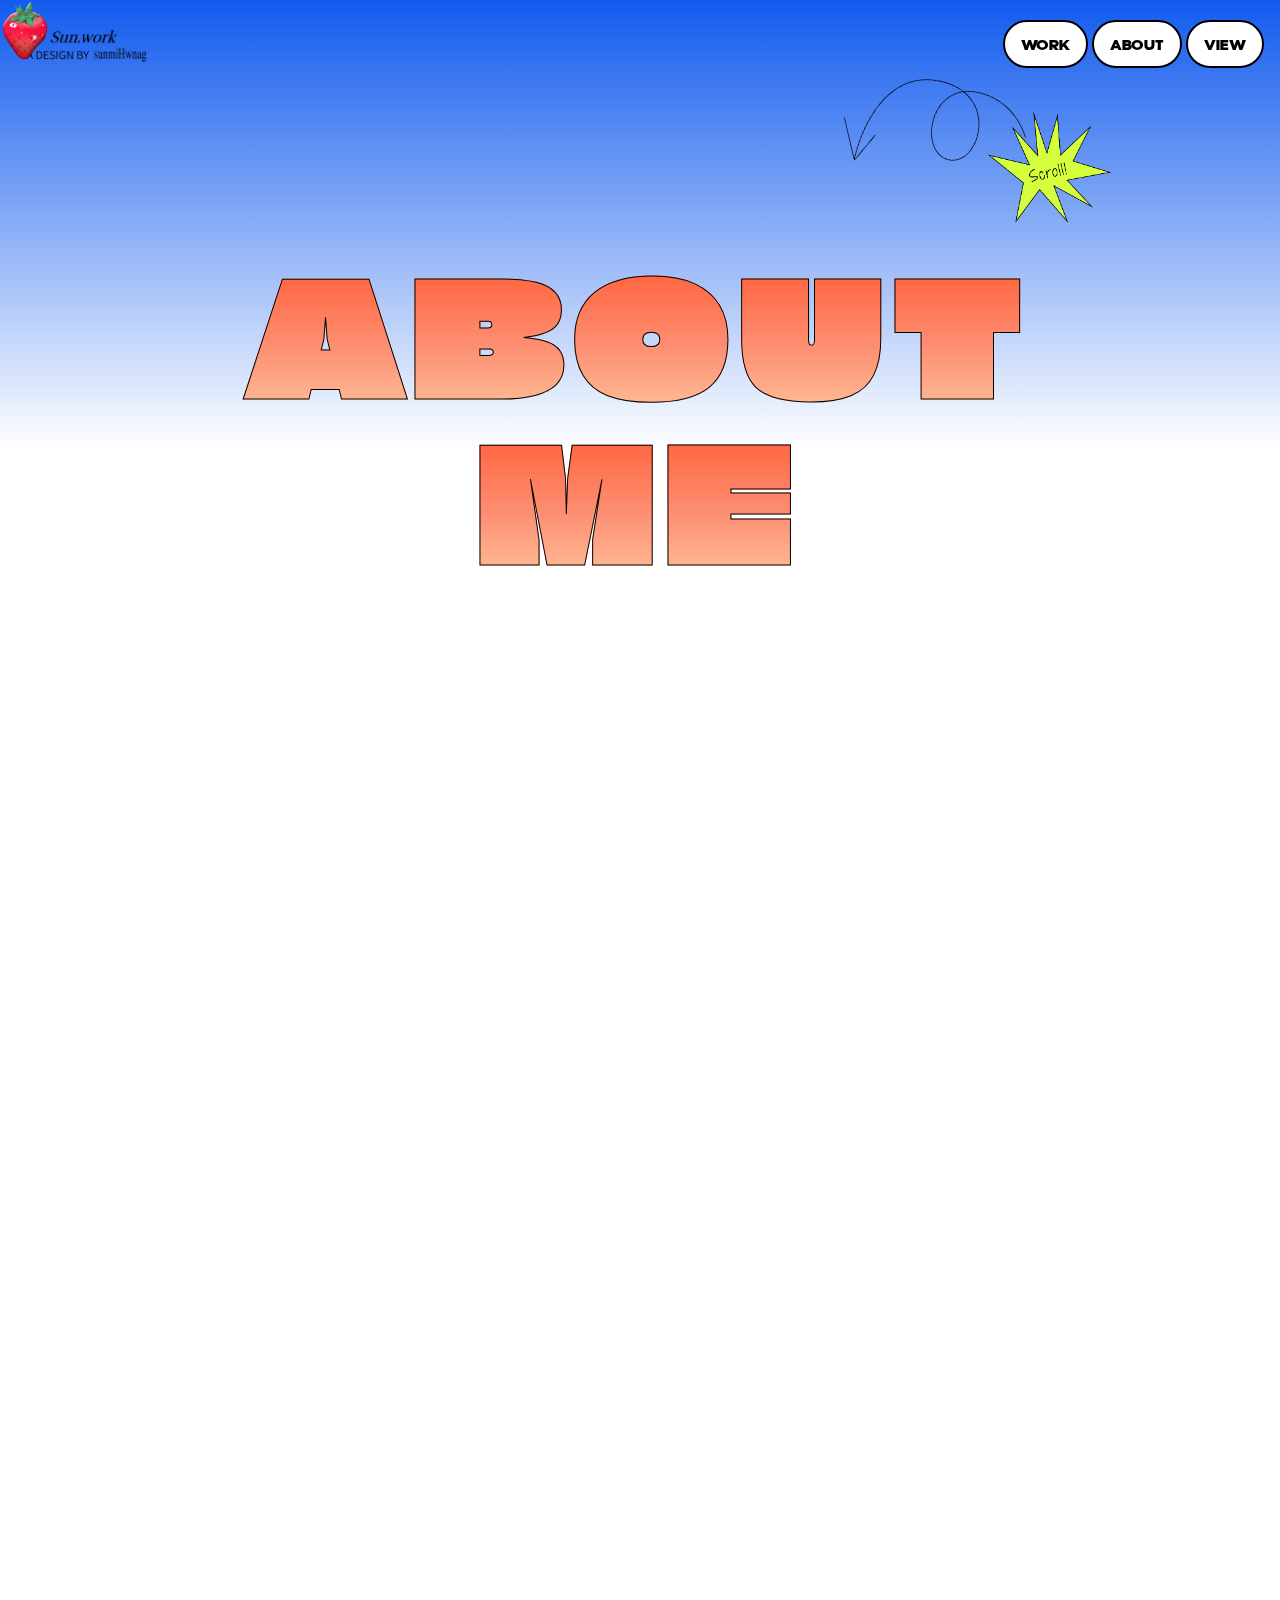
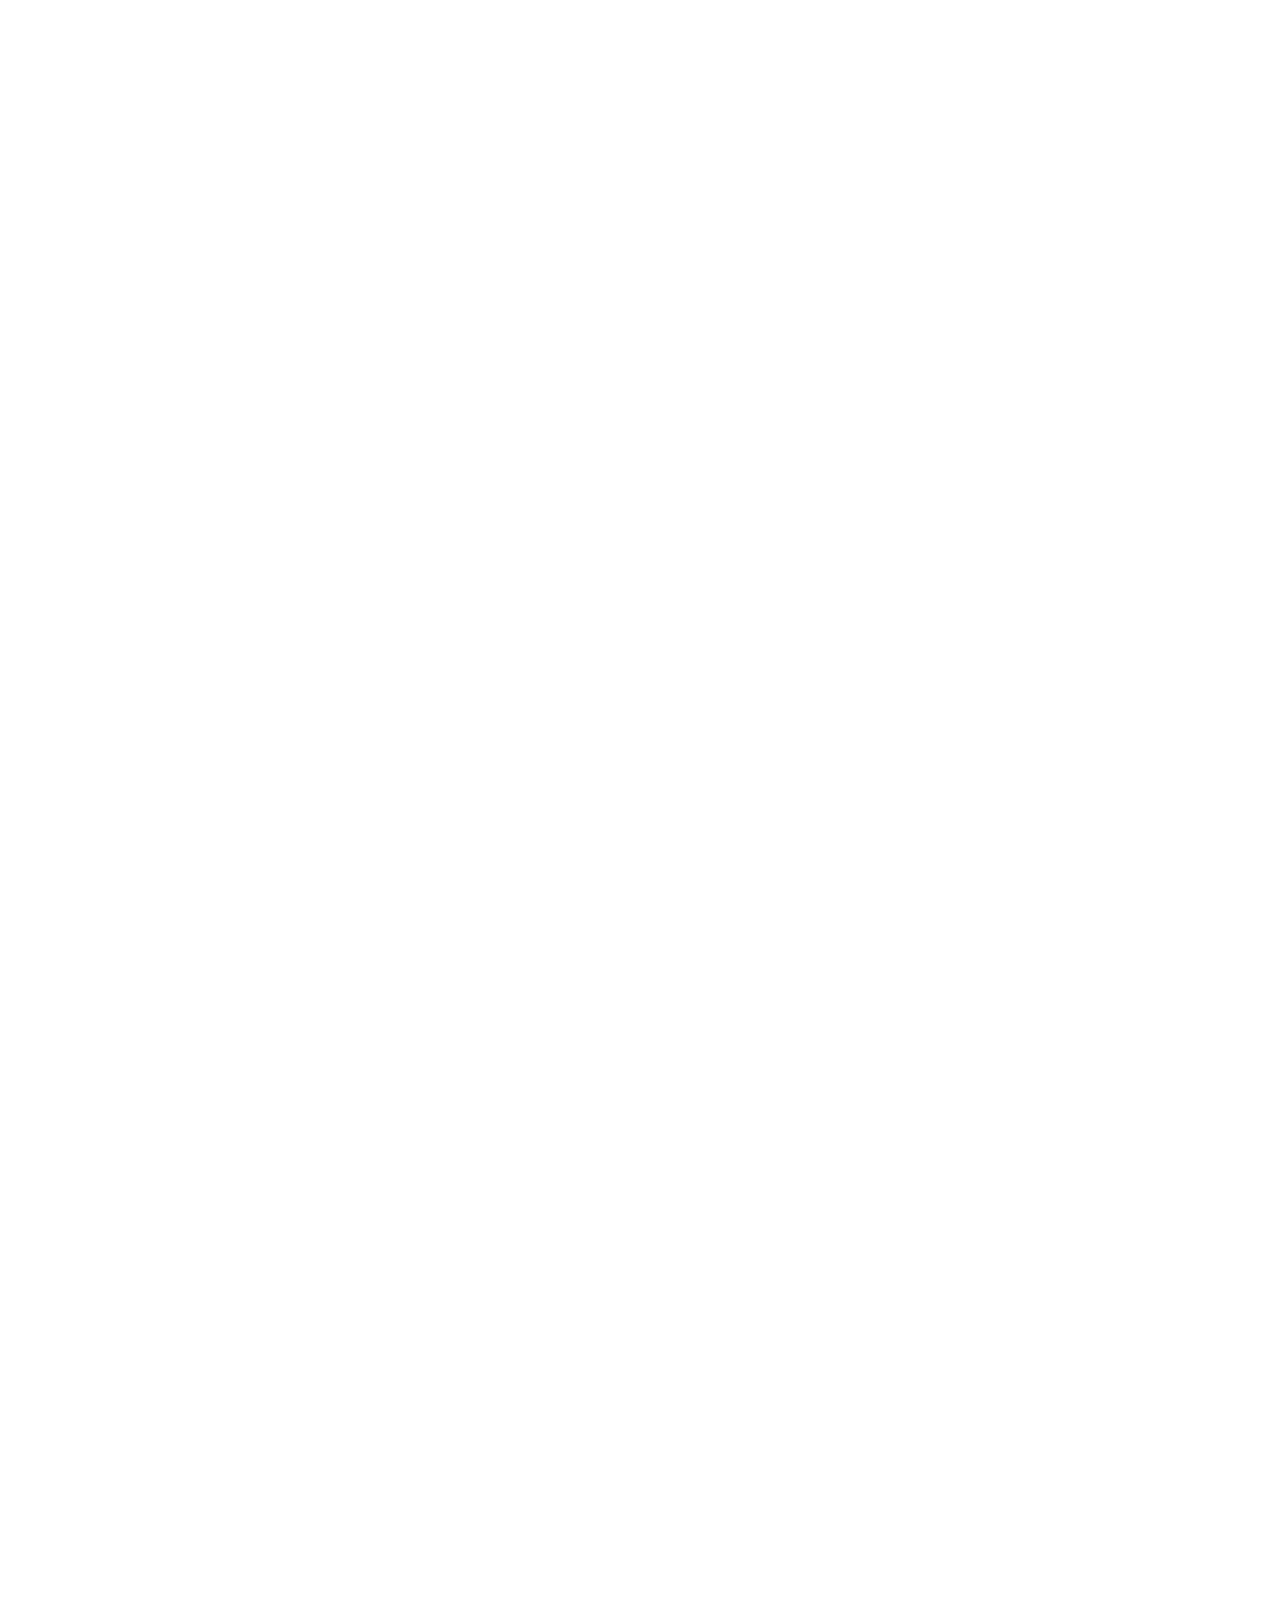
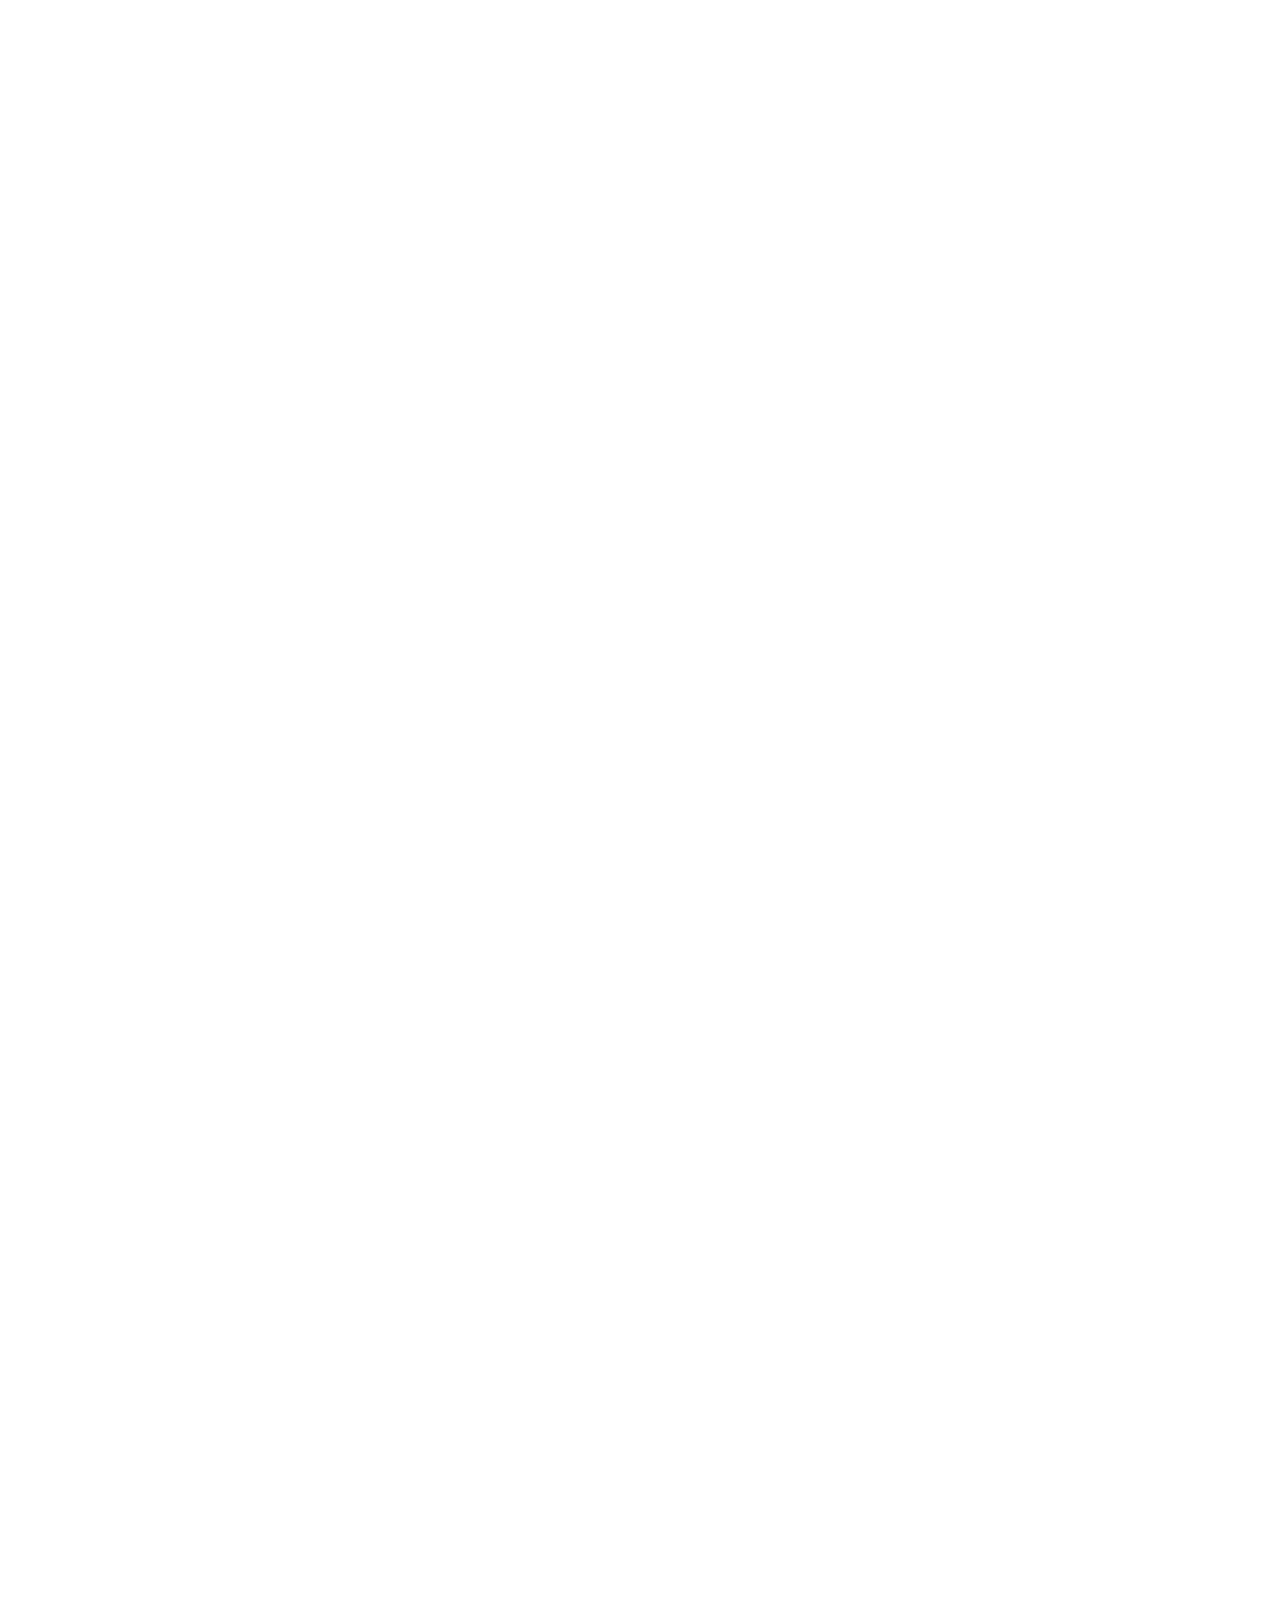
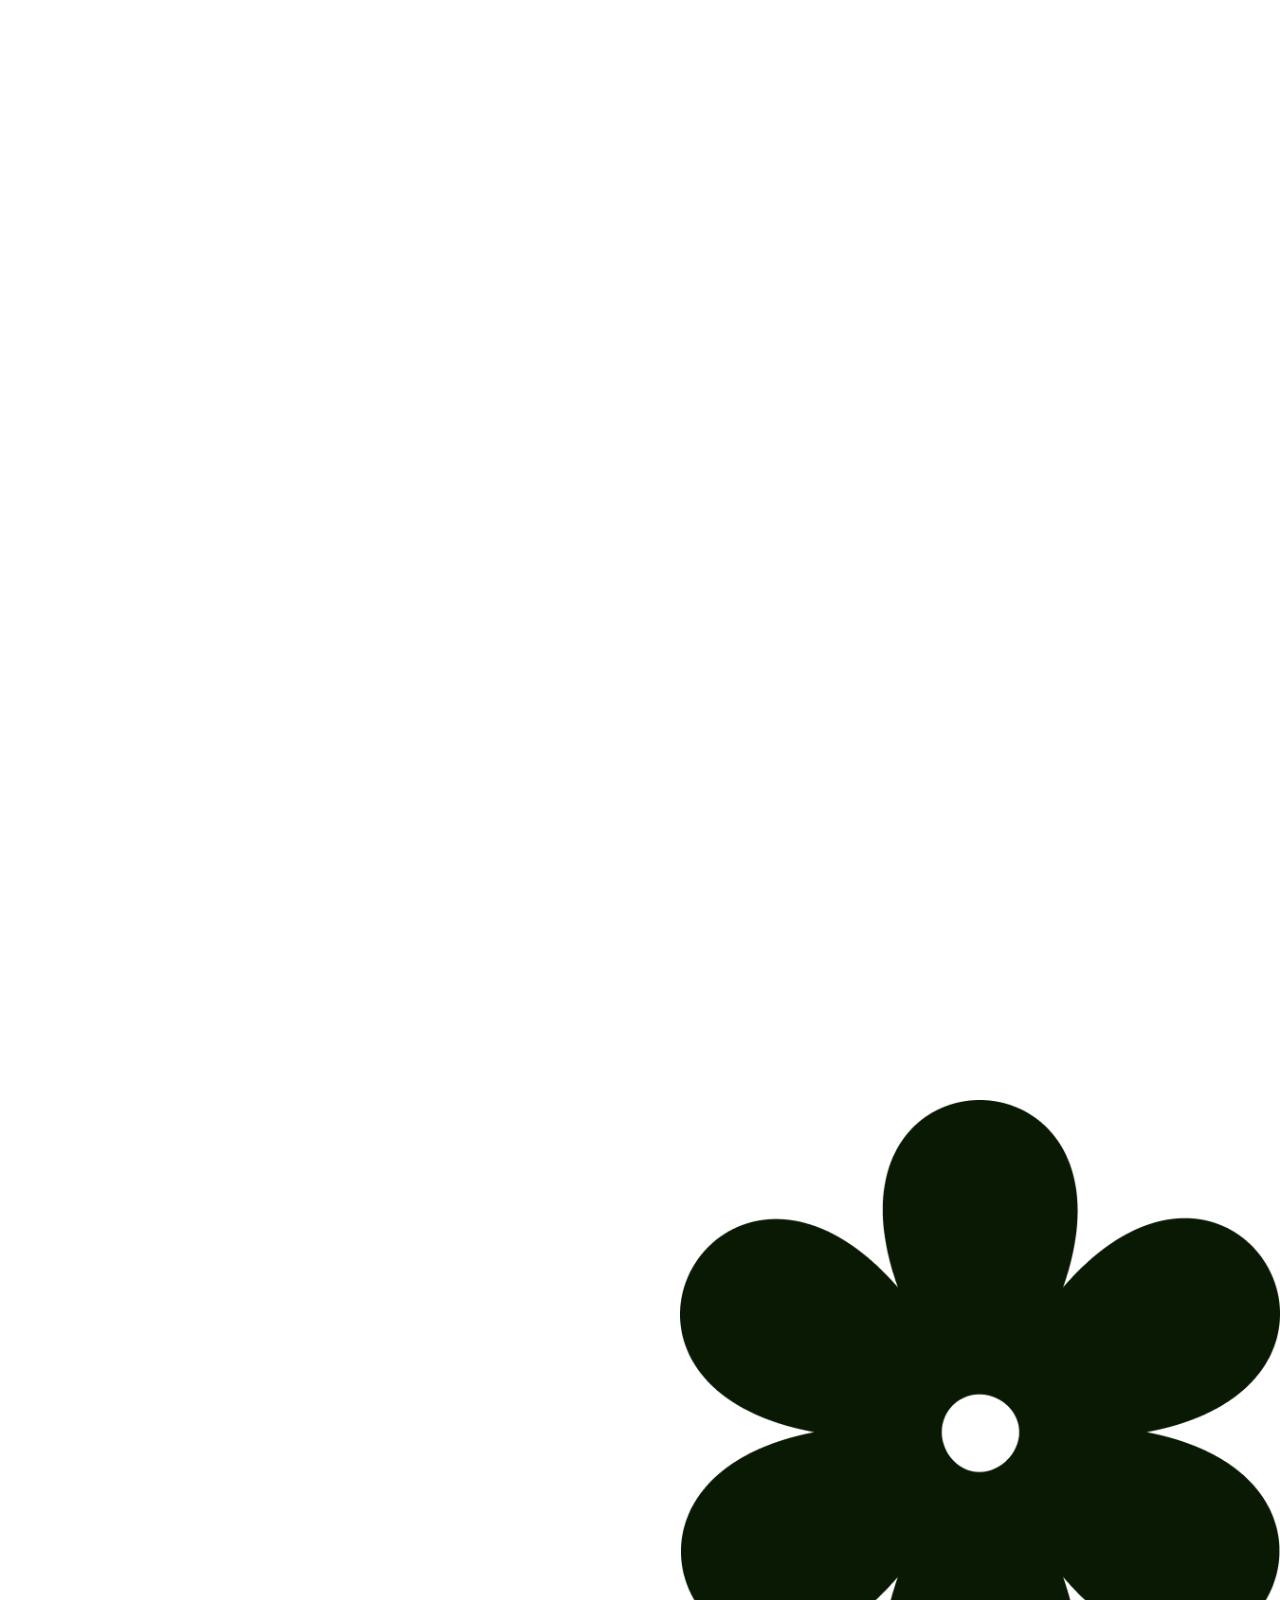
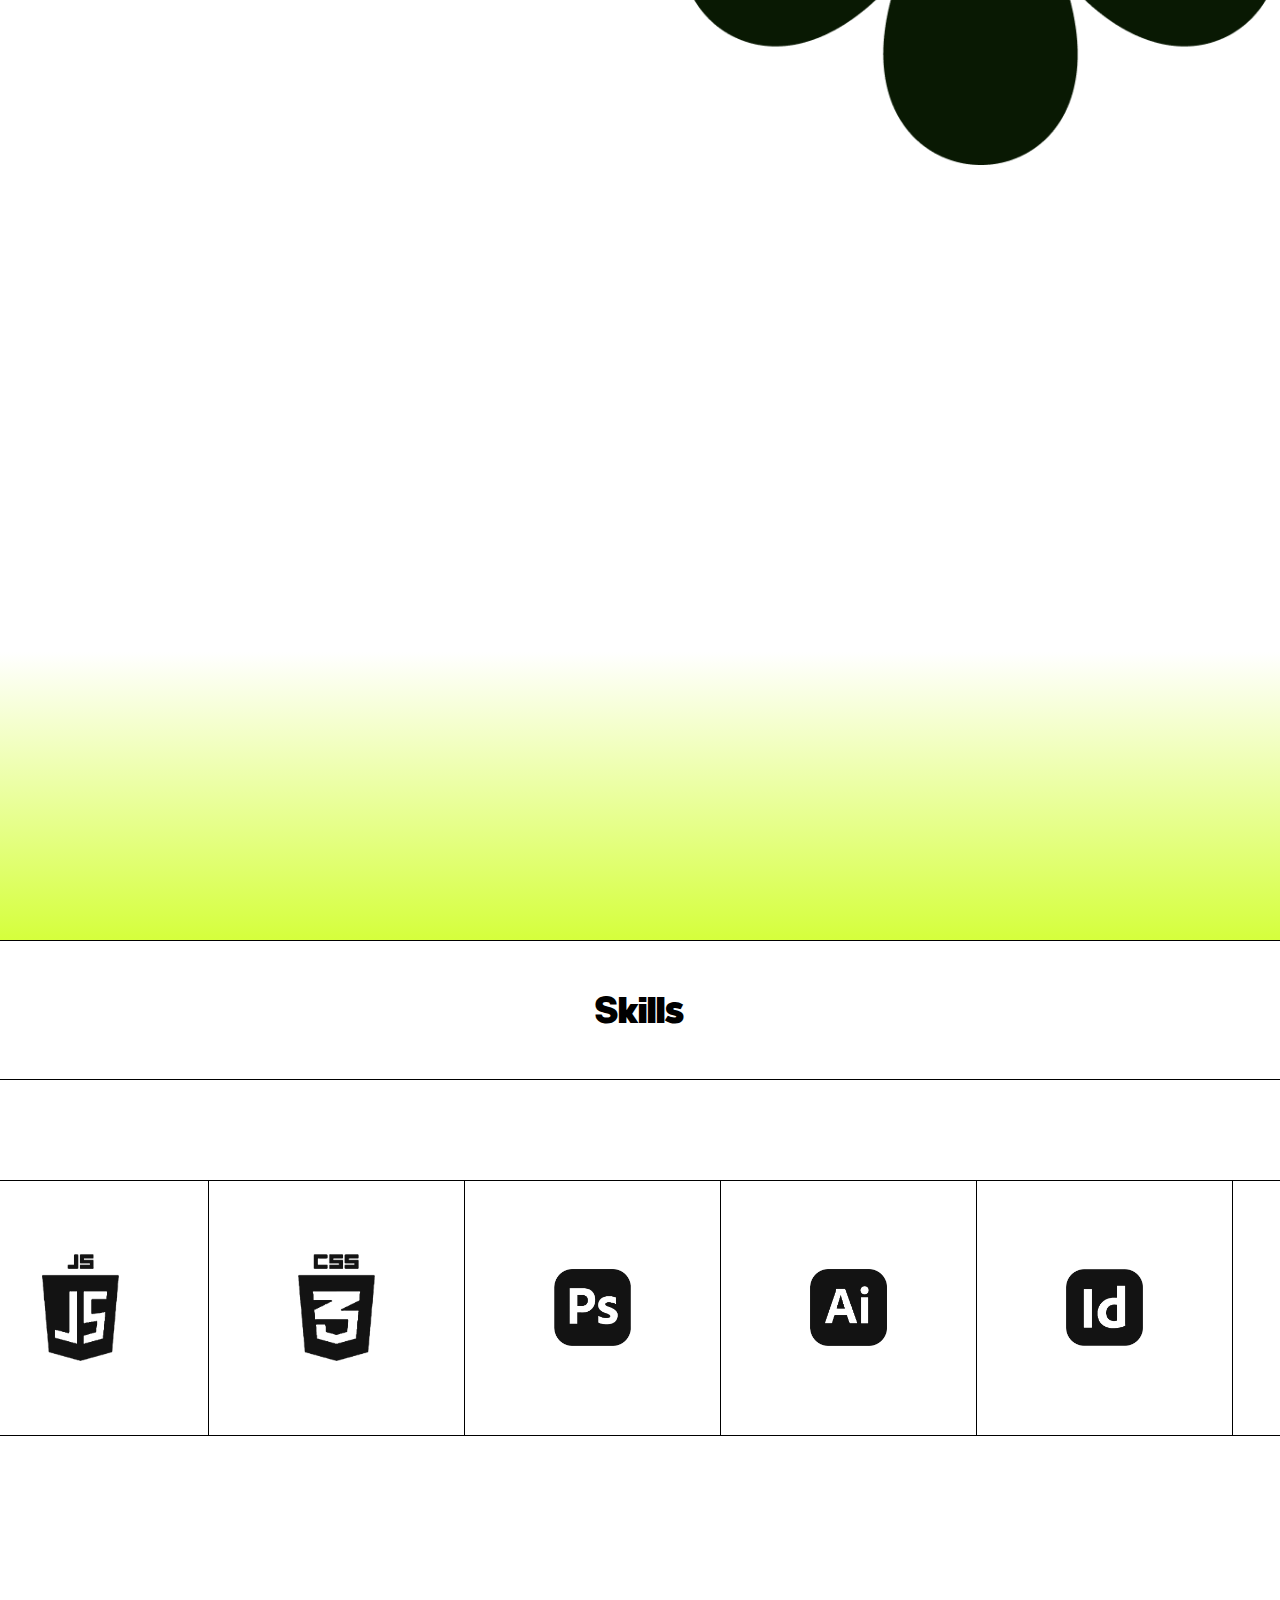
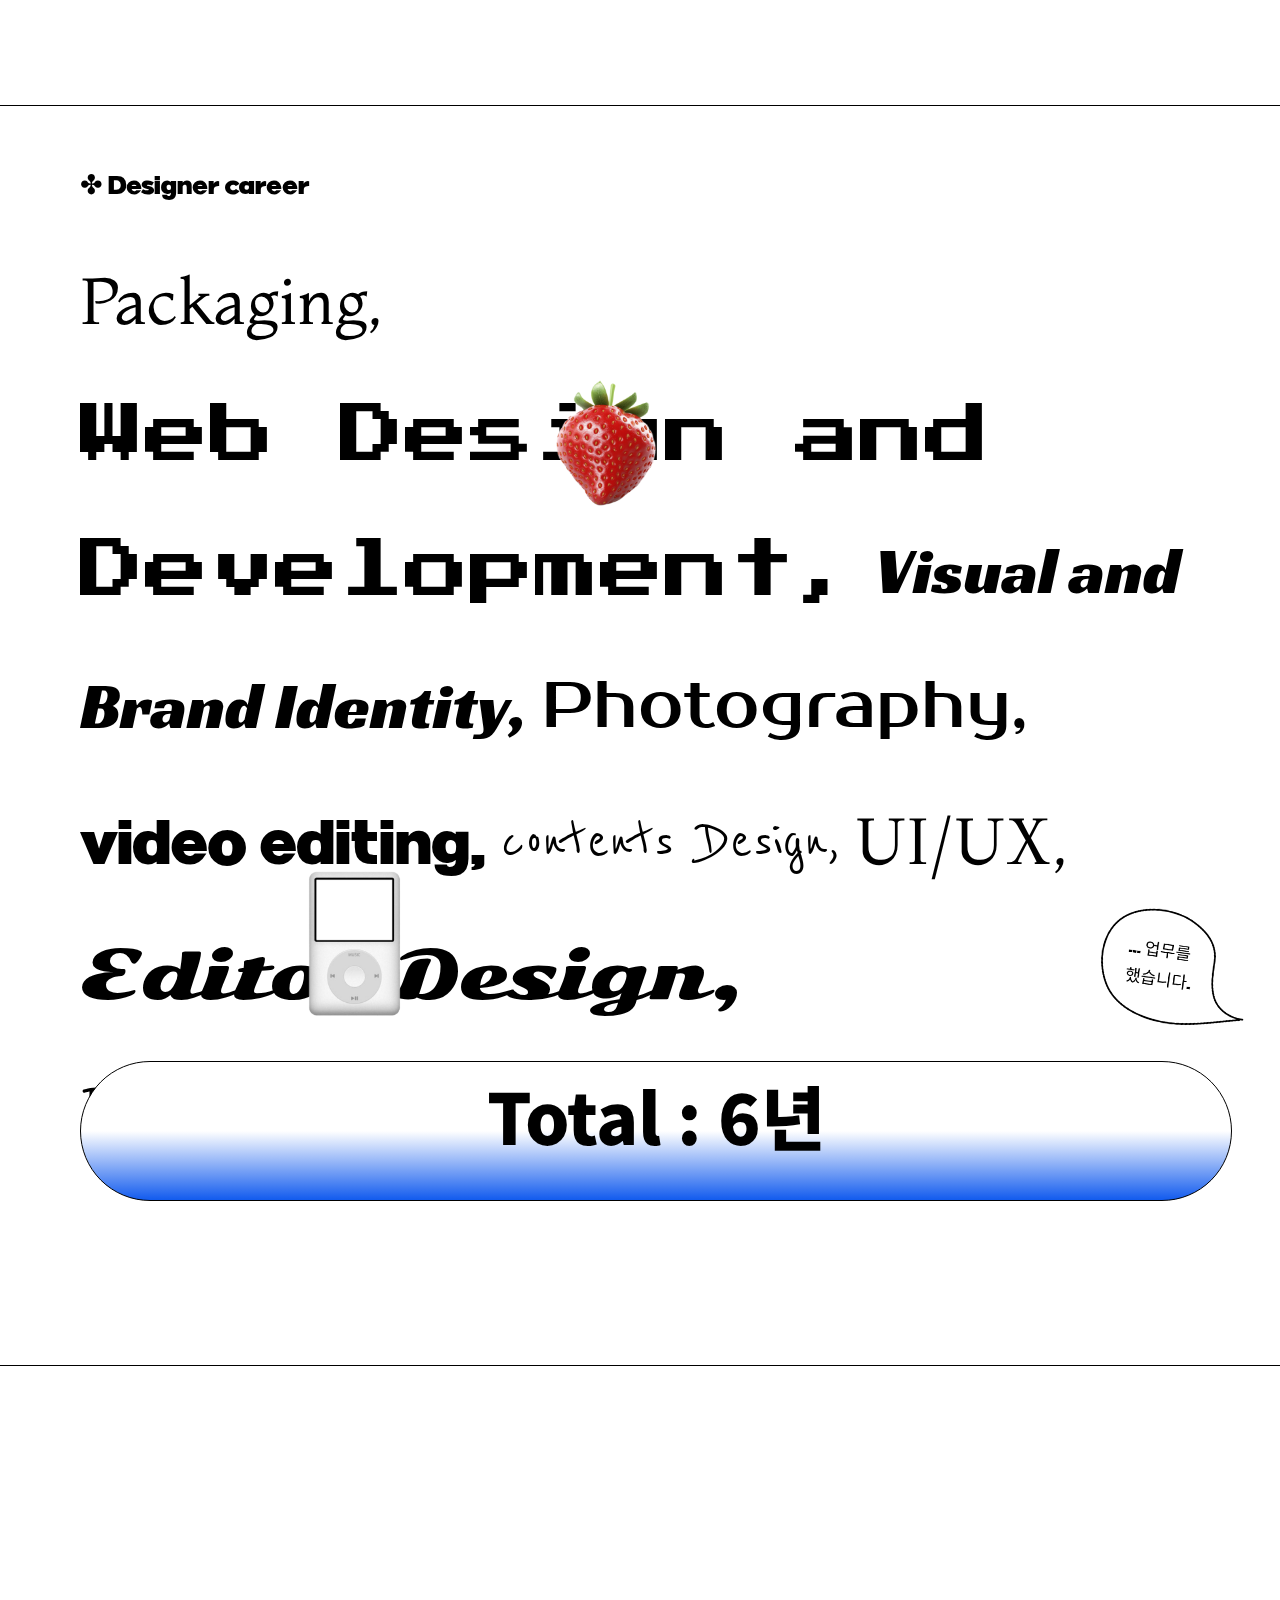
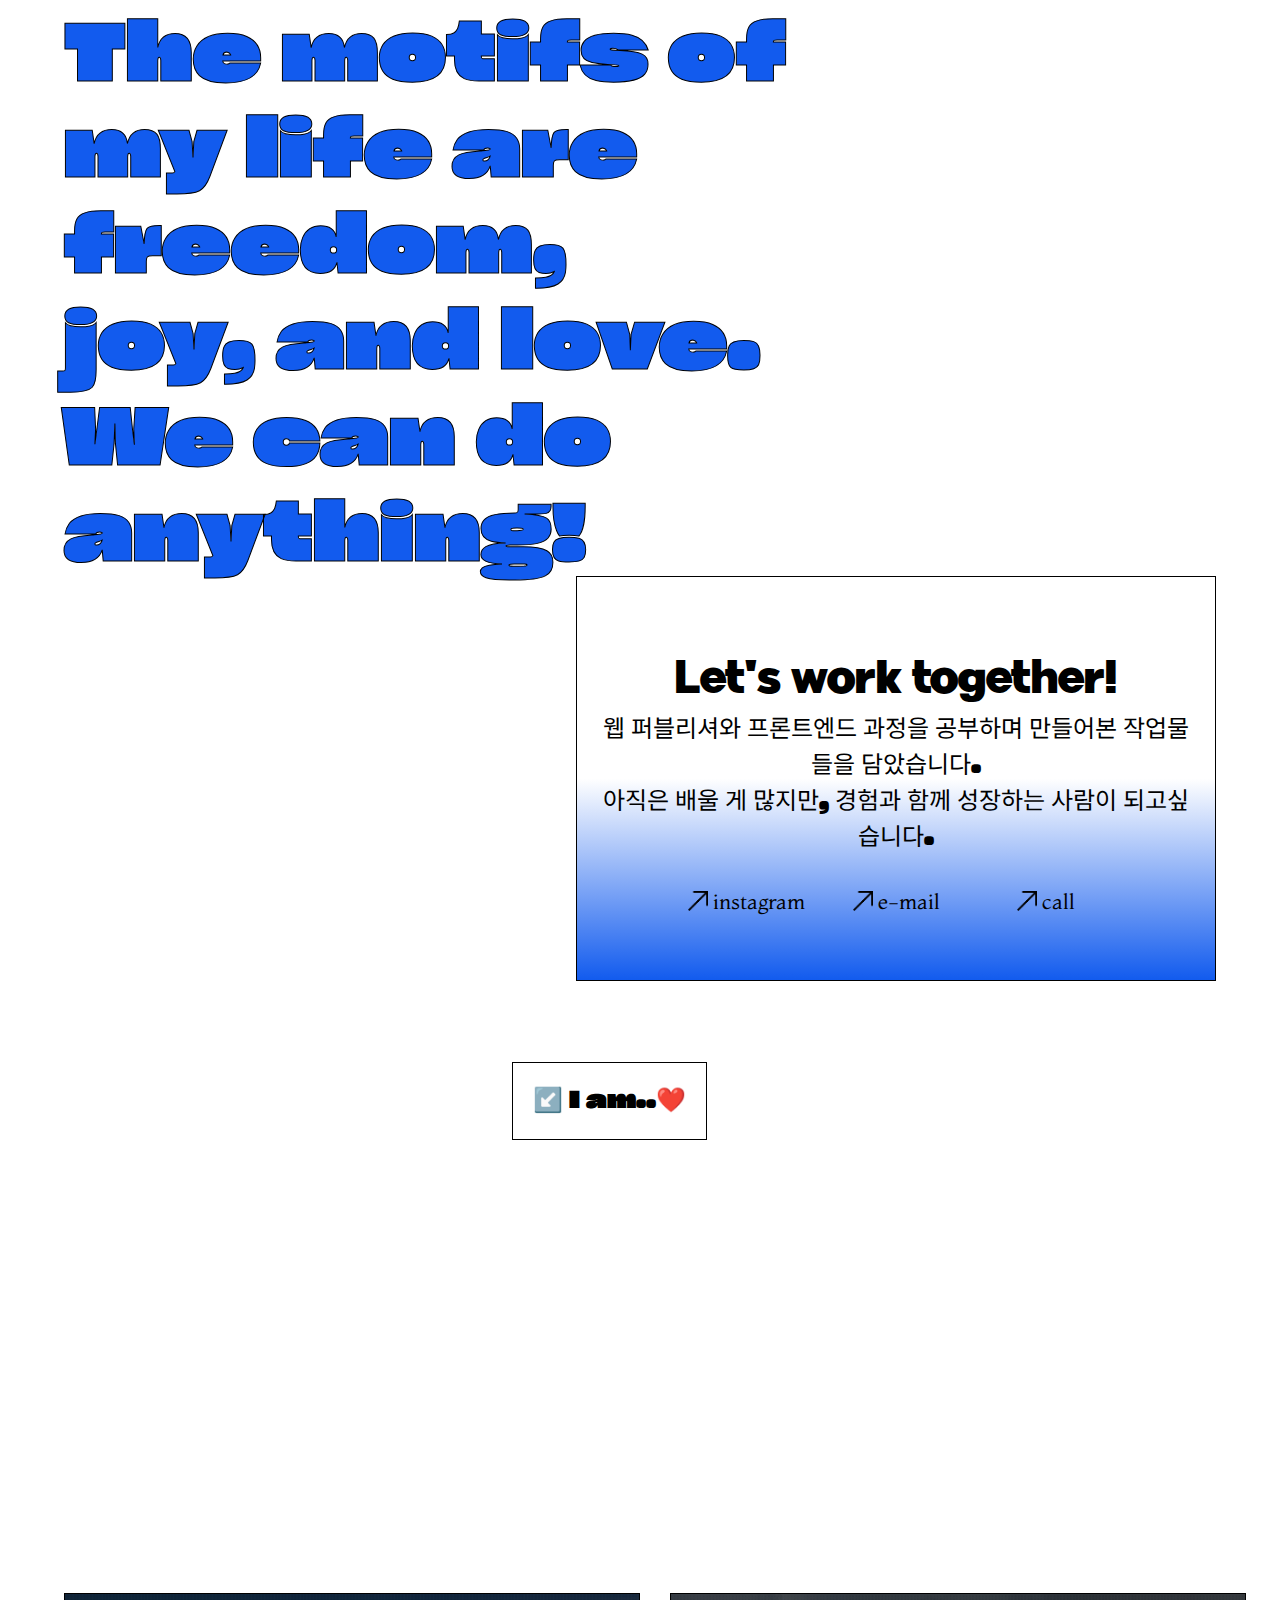
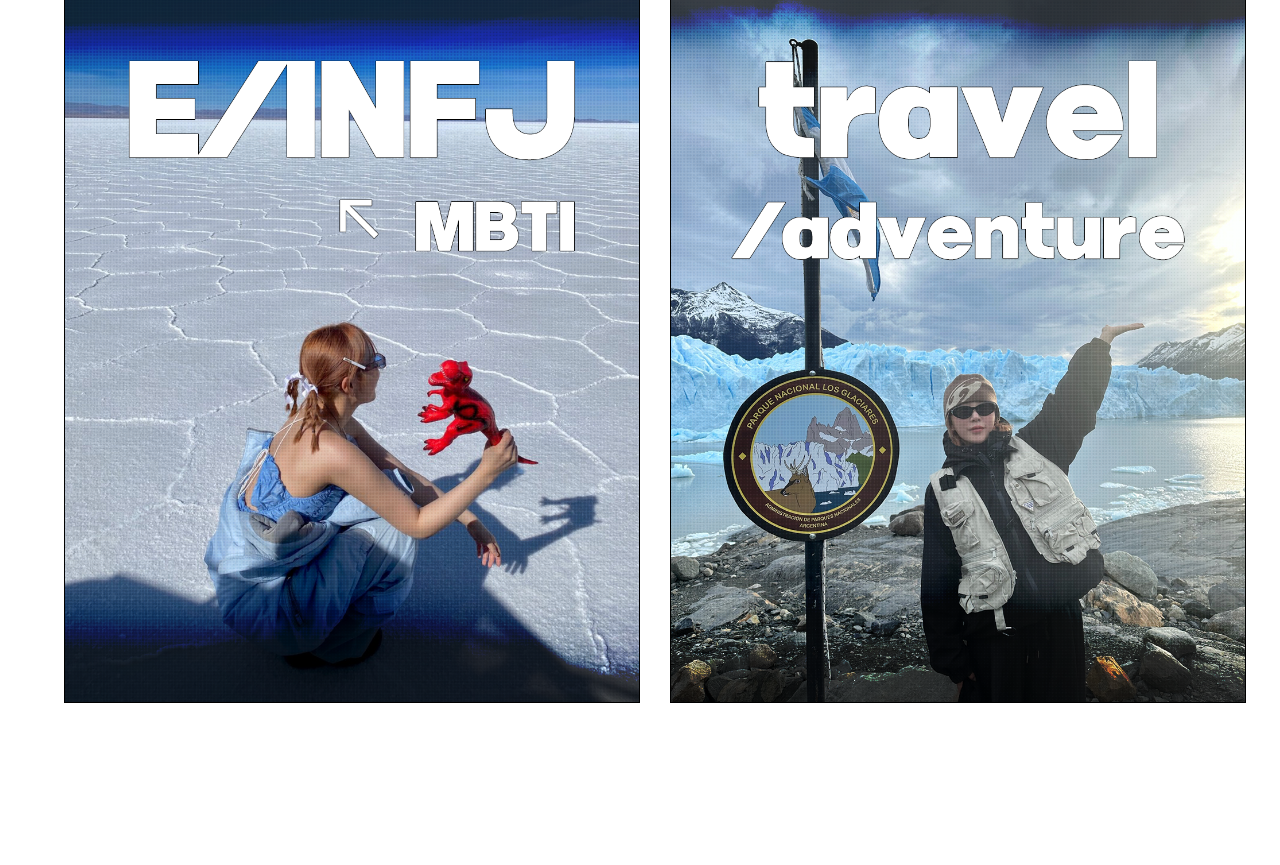
==== commit d9689849: "final" ====
--- a/about.html
+++ b/about.html
@@ -5,9 +5,9 @@
   <meta charset="UTF-8">
   <meta name="viewport" content="width=device-width, initial-scale=1.0">
   <title>sunwork-about</title>
-  <link rel="icon" href="./assets/pcon-BFK6oDCD.ico">
-  <script type="module" crossorigin src="./assets/main-BQvHxN61.js"></script>
-  <link rel="stylesheet" crossorigin href="./assets/main-kq_HyKRo.css">
+  <link rel="icon" href="/assets/pcon-BFK6oDCD.ico">
+  <script type="module" crossorigin src="/assets/main-BQvHxN61.js"></script>
+  <link rel="stylesheet" crossorigin href="/assets/main-kq_HyKRo.css">
 </head>
 <style>
   body {
@@ -17,12 +17,12 @@
 
 <body>
   <div class="cursor">
-    <img src="./assets/berry-6vC8Ytib.gif">
+    <img src="/assets/berry-6vC8Ytib.gif">
   </div>
   <header id="header" role="banner">
     <div class="header_inner">
       <div class="header_logo">
-        <a href="./index.html"><img src="./assets/logo-DeBKGIwd.png" alt=""></a>
+        <a href="./index.html"><img src="/assets/logo-DeBKGIwd.png" alt=""></a>
       </div>
       <nav class="header_nav" role="navigation" aria-label="메인메뉴" aria-controls="primary-menu" aria-expanded="false">
         <ul>
@@ -46,14 +46,14 @@
         </div>
         <div class="img"></div>
       </div>
-      <div class="scroll-1"><img src="./assets/scroll--08vBspg.png" alt=""></div>
-      <div class="scroll-2"><img src="./assets/scroll3-DJ3w2LAT.png" alt=""></div>
+      <div class="scroll-1"><img src="/assets/scroll--08vBspg.png" alt=""></div>
+      <div class="scroll-2"><img src="/assets/scroll3-DJ3w2LAT.png" alt=""></div>
       <div class="tcroll">Spin the strawberry
         with the mouse wheel!</div>
   </section>
 
   <section id="aboutme">
-    <img class="flower rotate4" src="./assets/Flower-Bns26LfP.png" alt="">
+    <img class="flower rotate4" src="/assets/Flower-Bns26LfP.png" alt="">
     <div class="ab_inner">
       <div class="ab_wrap">
         <article class="ab_item s1 ">
@@ -94,17 +94,17 @@
             <div class="splide ltl" id="splide1">
               <div class="splide__track splide__track-1">
                 <ul class="splide__list">
-                  <li class="splide__slide"><img src="./assets/skill-1-C0m6tJfc.png" alt=""></li>
-                  <li class="splide__slide"><img src="./assets/skill-2-BP_tdyg6.png" alt=""></li>
-                  <li class="splide__slide"><img src="./assets/skill-3-DGZJVbX6.png" alt=""></li>
-                  <li class="splide__slide"><img src="./assets/skill-4-BbSVrSUo.png" alt=""></li>
-                  <li class="splide__slide"><img src="./assets/skill-5-BMa9_h3y.png" alt=""></li>
-                  <li class="splide__slide"><img src="./assets/skill-6-D1WaA9u0.png" alt=""></li>
-                  <li class="splide__slide"><img src="./assets/skill-7-ICJsjIri.png" alt=""></li>
-                  <li class="splide__slide"><img src="./assets/skill-8-CpIOKLx-.png" alt=""></li>
-                  <li class="splide__slide"><img src="./assets/skill-9-CflVKXPK.png" alt=""></li>
-                  <li class="splide__slide"><img src="./assets/skill-10-DrYZAl9-.png" alt=""></li>
-                  <li class="splide__slide"><img src="./assets/skill-11-35oGUXdt.png" alt=""></li>
+                  <li class="splide__slide"><img src="/assets/skill-1-C0m6tJfc.png" alt=""></li>
+                  <li class="splide__slide"><img src="/assets/skill-2-BP_tdyg6.png" alt=""></li>
+                  <li class="splide__slide"><img src="/assets/skill-3-DGZJVbX6.png" alt=""></li>
+                  <li class="splide__slide"><img src="/assets/skill-4-BbSVrSUo.png" alt=""></li>
+                  <li class="splide__slide"><img src="/assets/skill-5-BMa9_h3y.png" alt=""></li>
+                  <li class="splide__slide"><img src="/assets/skill-6-D1WaA9u0.png" alt=""></li>
+                  <li class="splide__slide"><img src="/assets/skill-7-ICJsjIri.png" alt=""></li>
+                  <li class="splide__slide"><img src="/assets/skill-8-CpIOKLx-.png" alt=""></li>
+                  <li class="splide__slide"><img src="/assets/skill-9-CflVKXPK.png" alt=""></li>
+                  <li class="splide__slide"><img src="/assets/skill-10-DrYZAl9-.png" alt=""></li>
+                  <li class="splide__slide"><img src="/assets/skill-11-35oGUXdt.png" alt=""></li>
                 </ul>
               </div>
             </div>
@@ -151,14 +151,14 @@
       </article>
     </div>
     <div class="career_img">
-      <div class="berry"><img class="rotate2" src="./assets/main-berry-B816h2Lk.png" alt=""></div>
-      <div class="camera"><img src="./assets/camera-1-5h6hIh-T.png" alt=""></div>
-      <div class="pearl"><img class="rotate3" src="./assets/pearl-CwhA1NcK.png" alt=""></div>
+      <div class="berry"><img class="rotate2" src="/assets/main-berry-B816h2Lk.png" alt=""></div>
+      <div class="camera"><img src="/assets/camera-1-5h6hIh-T.png" alt=""></div>
+      <div class="pearl"><img class="rotate3" src="/assets/pearl-CwhA1NcK.png" alt=""></div>
       <div class="music">
-        <img src="./assets/music-1-C8pJ-4TN.png" alt="기본 이미지">
+        <img src="/assets/music-1-C8pJ-4TN.png" alt="기본 이미지">
         <img src="[data-uri]" alt="호버 이미지" class="hover-image">
       </div>
-      <div class="drop"><img src="./assets/drop-BsdUsq6P.png" alt=""></div>
+      <div class="drop"><img src="/assets/drop-BsdUsq6P.png" alt=""></div>
     </div>
     <div class="Total grain">
       <h3>Total : 6년</h3>
@@ -167,7 +167,7 @@
 
   <section class="sect5">
     <div class="me-photo">
-      <img class="rotate" src="./assets/fun4-DDe1TT5L.png" alt="">
+      <img class="rotate" src="/assets/fun4-DDe1TT5L.png" alt="">
     </div>
     <div class="video-img"></div>
     <em>The motifs of<br>my life are freedom, <br> joy, and love. <br> We can do anything!</em>
@@ -175,18 +175,18 @@
       <p class="lasttitle1">Let's work together!</p>
       <p class="lasttitle2">웹 퍼블리셔와 프론트엔드 과정을 공부하며 만들어본 작업물들을 담았습니다.<br>아직은 배울 게 많지만, 경험과 함께 성장하는 사람이 되고싶습니다. </p>
       <div class="icon">
-        <li><a class="icon1" href="https://www.instagram.com/sunstrawberryy/"><img src="./assets/icon-go-y2mnJIwS.png"
+        <li><a class="icon1" href="https://www.instagram.com/sunstrawberryy/"><img src="/assets/icon-go-y2mnJIwS.png"
               alt="_new"> instagram</a></li>
-        <li><a class="icon2" href="mailto:tjsal117@gmail.com"><img src="./assets/icon-go-y2mnJIwS.png" alt=""> e-mail</a></li>
-        <li><a class="icon3" href="tel:010-5678-9612"><img src="./assets/icon-go-y2mnJIwS.png" alt=""> call</a></li>
+        <li><a class="icon2" href="mailto:tjsal117@gmail.com"><img src="/assets/icon-go-y2mnJIwS.png" alt=""> e-mail</a></li>
+        <li><a class="icon3" href="tel:010-5678-9612"><img src="/assets/icon-go-y2mnJIwS.png" alt=""> call</a></li>
       </div>
     </div>
     <div class="coment">
       <p>↙️ I am..❤️</p>
     </div>
     <div class="me-box">
-      <img class="me-img" src="./assets/fun2-D3369ooN.png" alt="">
-      <img src="./assets/fun3-B7gbqd2g.png" alt="">
+      <img class="me-img" src="/assets/fun2-D3369ooN.png" alt="">
+      <img src="/assets/fun3-B7gbqd2g.png" alt="">
     </div>
   </section>
 
--- a/assets/main-kq_HyKRo.css
+++ b/assets/main-kq_HyKRo.css
@@ -1 +1 @@
-@charset "UTF-8";@import"https://fonts.googleapis.com/css2?family=Black+Han+Sans&display=swap";@import"https://fonts.googleapis.com/css2?family=Orbitron:wght@400..900&display=swap";@import"https://fonts.googleapis.com/css2?family=Noto+Sans+KR:wght@100..900&display=swap";@import"https://fonts.googleapis.com/css2?family=Montaga&display=swap";@import"https://fonts.googleapis.com/css2?family=Press+Start+2P&display=swap";@import"https://fonts.googleapis.com/css2?family=Reenie+Beanie&display=swap";@import"https://fonts.googleapis.com/css2?family=Sonsie+One&display=swap";@import"https://fonts.googleapis.com/css2?family=Ribeye&display=swap";@import"https://fonts.googleapis.com/css2?family=Shadows+Into+Light&display=swap";.splide__container{box-sizing:border-box;position:relative}.splide__list{backface-visibility:hidden;display:-ms-flexbox;display:flex;height:100%;margin:0!important;padding:0!important}.splide.is-initialized:not(.is-active) .splide__list{display:block}.splide__pagination{-ms-flex-align:center;align-items:center;display:-ms-flexbox;display:flex;-ms-flex-wrap:wrap;flex-wrap:wrap;-ms-flex-pack:center;justify-content:center;margin:0;pointer-events:none}.splide__pagination li{display:inline-block;line-height:1;list-style-type:none;margin:0;pointer-events:auto}.splide:not(.is-overflow) .splide__pagination{display:none}.splide__progress__bar{width:0}.splide{position:relative;visibility:hidden}.splide.is-initialized,.splide.is-rendered{visibility:visible}.splide__slide{backface-visibility:hidden;box-sizing:border-box;-ms-flex-negative:0;flex-shrink:0;list-style-type:none!important;margin:0;position:relative}.splide__slide img{vertical-align:bottom}.splide__spinner{animation:splide-loading 1s linear infinite;border:2px solid #999;border-left-color:transparent;border-radius:50%;bottom:0;contain:strict;display:inline-block;height:20px;left:0;margin:auto;position:absolute;right:0;top:0;width:20px}.splide__sr{clip:rect(0 0 0 0);border:0;height:1px;margin:-1px;overflow:hidden;padding:0;position:absolute;width:1px}.splide__toggle.is-active .splide__toggle__play,.splide__toggle__pause{display:none}.splide__toggle.is-active .splide__toggle__pause{display:inline}.splide__track{overflow:hidden;position:relative;z-index:0}@keyframes splide-loading{0%{transform:rotate(0)}to{transform:rotate(1turn)}}.splide__track--draggable{-webkit-touch-callout:none;-webkit-user-select:none;-ms-user-select:none;user-select:none}.splide__track--fade>.splide__list>.splide__slide{margin:0!important;opacity:0;z-index:0}.splide__track--fade>.splide__list>.splide__slide.is-active{opacity:1;z-index:1}.splide--rtl{direction:rtl}.splide__track--ttb>.splide__list{display:block}.splide__arrow{-ms-flex-align:center;align-items:center;background:#ccc;border:0;border-radius:50%;cursor:pointer;display:-ms-flexbox;display:flex;height:2em;-ms-flex-pack:center;justify-content:center;opacity:.7;padding:0;position:absolute;top:50%;transform:translateY(-50%);width:2em;z-index:1}.splide__arrow svg{fill:#000;height:1.2em;width:1.2em}.splide__arrow:hover:not(:disabled){opacity:.9}.splide__arrow:disabled{opacity:.3}.splide__arrow:focus-visible{outline:3px solid #0bf;outline-offset:3px}.splide__arrow--prev{left:1em}.splide__arrow--prev svg{transform:scaleX(-1)}.splide__arrow--next{right:1em}.splide.is-focus-in .splide__arrow:focus{outline:3px solid #0bf;outline-offset:3px}.splide__pagination{bottom:.5em;left:0;padding:0 1em;position:absolute;right:0;z-index:1}.splide__pagination__page{background:#ccc;border:0;border-radius:50%;display:inline-block;height:8px;margin:3px;opacity:.7;padding:0;position:relative;transition:transform .2s linear;width:8px}.splide__pagination__page.is-active{background:#fff;transform:scale(1.4);z-index:1}.splide__pagination__page:hover{cursor:pointer;opacity:.9}.splide__pagination__page:focus-visible{outline:3px solid #0bf;outline-offset:3px}.splide.is-focus-in .splide__pagination__page:focus{outline:3px solid #0bf;outline-offset:3px}.splide__progress__bar{background:#ccc;height:3px}.splide__slide{-webkit-tap-highlight-color:rgba(0,0,0,0)}.splide__slide:focus{outline:0}@supports (outline-offset:-3px){.splide__slide:focus-visible{outline:3px solid #0bf;outline-offset:-3px}}@media screen and (-ms-high-contrast:none){.splide__slide:focus-visible{border:3px solid #0bf}}@supports (outline-offset:-3px){.splide.is-focus-in .splide__slide:focus{outline:3px solid #0bf;outline-offset:-3px}}@media screen and (-ms-high-contrast:none){.splide.is-focus-in .splide__slide:focus{border:3px solid #0bf}.splide.is-focus-in .splide__track>.splide__list>.splide__slide:focus{border-color:#0bf}}.splide__toggle{cursor:pointer}.splide__toggle:focus-visible{outline:3px solid #0bf;outline-offset:3px}.splide.is-focus-in .splide__toggle:focus{outline:3px solid #0bf;outline-offset:3px}.splide__track--nav>.splide__list>.splide__slide{border:3px solid transparent;cursor:pointer}.splide__track--nav>.splide__list>.splide__slide.is-active{border:3px solid #000}.splide__arrows--rtl .splide__arrow--prev{left:auto;right:1em}.splide__arrows--rtl .splide__arrow--prev svg{transform:scaleX(1)}.splide__arrows--rtl .splide__arrow--next{left:1em;right:auto}.splide__arrows--rtl .splide__arrow--next svg{transform:scaleX(-1)}.splide__arrows--ttb .splide__arrow{left:50%;transform:translate(-50%)}.splide__arrows--ttb .splide__arrow--prev{top:1em}.splide__arrows--ttb .splide__arrow--prev svg{transform:rotate(-90deg)}.splide__arrows--ttb .splide__arrow--next{bottom:1em;top:auto}.splide__arrows--ttb .splide__arrow--next svg{transform:rotate(90deg)}.splide__pagination--ttb{bottom:0;display:-ms-flexbox;display:flex;-ms-flex-direction:column;flex-direction:column;left:auto;padding:1em 0;right:.5em;top:0}*,*:before,*:after{-webkit-box-sizing:border-box;-moz-box-sizing:border-box;box-sizing:border-box}body,button,dd,dl,dt,fieldset,form,h1,h2,h3,h4,h5,h6,input,legend,li,ol,p,select,table,td,textarea,th,ul,figure,figcaption{margin:0;padding:0}body,button,input,select,table,textarea{font-family:var(--mainEng-font),var(--mainKor-font),"Apple SD Gothic Neo","Malgun Gothic","맑은 고딕",helvetica,sans-serif}a,a:hover,a:focus{color:inherit;text-decoration:none}h1,h2,h3,h4,h5,h6{font-weight:400}ul{list-style:none}em,address{font-style:normal}strong{font-weight:400}img{vertical-align:top;width:100%}#skip a{position:absolute;left:10px;top:-92px;z-index:100000;font-size:1rem;padding:10px 30px;color:var(--white);background:var(--black)}#skip a:focus,#skip a:active{top:10px}:root{--mainEng-font: "SharpGrotesk-Black25";--subEng-font: "Provica";--mainKor-font: "Noto Sans KR";--mainBg-color:#fff;--subBg: #125BEE;--subBg200: #7fcfffff;--subBg300: #5ab3f0ff;--subBg400: #3998d3ff;--subBg500: #047db7ff;--white: #fff;--black: #000000;--black100: #2b2b2b;--black200: #434343;--black300: #686868;--black400: #e0e0e0;font-family:var(--mainEng-font),var(--mainKor-font),var(--mainNum-font);font-size:16px;line-height:1.5;font-weight:400;-webkit-text-size-adjust:100%;-webkit-font-smoothing:antialiased;-moz-osx-font-smoothing:grayscale;text-rendering:optimizeLegibility;font-synthesis:none}@media screen and(max-width:768px){:root{font-size:14px}}body{color:var(--black);background-color:var(--mainBg-color)}@font-face{font-family:PartialSansKR-Regular;src:url(https://cdn.jsdelivr.net/gh/projectnoonnu/noonfonts_2307-1@1.1/PartialSansKR-Regular.woff2) format("woff2");font-weight:400;font-style:normal}@font-face{font-family:Provica;src:url(./assets/Provicali-9Ol2MQ-8.otf)}@font-face{font-family:Prosto;src:url(./assets/ProstoOne-Regular-BbwsKJ1L.ttf)}@font-face{font-family:Racing;src:url(./assets/RacingSansOne-Regular-B4zN5qT6.ttf)}@font-face{font-family:SharpGrotesk-Black20;src:url(./assets/SharpGrotesk-Black20-CAOQgCoV.otf)}@font-face{font-family:SharpGrotesk-Black25;src:url(./assets/SharpGrotesk-Black25-DrHqUOCr.otf)}#header{position:fixed;left:0;top:0;width:100%;z-index:999}.header_inner{display:flex;align-items:center;justify-content:space-between;padding:1rem}.header_logo img{width:11vw;text-align:center;padding:10px}.header_nav li{display:inline-block}.header_nav li a{font-family:Provica;text-transform:uppercase;font-size:16px;border:2px solid var(--black);border-radius:100px;padding:10px 16px;position:relative;display:block;background:var(--white)}.header_nav li a:hover{background:var(--black);color:var(--white);border-radius:100px;transition:.45s}.header_nav_mobile{display:none;cursor:pointer}.header_nav_mobile span{display:block;content:"";width:56px;height:38px;border:2px solid var(--black);border-radius:40px;position:relative;background:var(--white)}.header_nav_mobile span:before{content:"";width:34px;height:2px;background-color:var(--black);position:absolute;left:9px;top:10px;transition:.35s}.header_nav_mobile span:after{content:"";width:34px;height:2px;background-color:var(--black);position:absolute;left:9px;bottom:10px;transition:.35s}@media screen and (max-width:768px){.header_nav{position:absolute;right:-130px;top:20px;text-align:center;transition:.35s;z-index:100}.header_nav ul{position:absolute;right:0;top:64px;padding:10px 20px}.header_nav ul li{padding:5px}.header_nav a{display:inline;width:100px;right:-10px;top:-16px}.header_nav.show{right:0;transition:.35s}.header_nav_mobile{display:block}.header_logo img{width:70%}}.cursor{position:absolute;width:50px;height:50px;z-index:9999}#main{position:relative}.main-top{height:100vh;width:100%;display:flex;align-items:center;justify-content:center}.main-top img{width:50%;mix-blend-mode:multiply}@keyframes falling1{0%{transform:translateY(-600%) rotate(0)}to{transform:translateY(5%) rotate(320deg)}}@keyframes falling2{0%{transform:translateY(-400%) rotate(10deg)}to{transform:translateY(5%) rotate(90deg)}}@keyframes falling3{0%{transform:translateY(-900%) rotate(0)}to{transform:translateY(0) rotate(140deg)}}@keyframes falling4{0%{transform:translateY(-600%) rotate(0)}to{transform:translateY(10%) rotate(90deg)}}.draggable:active{cursor:grabbing}.draggable{width:18%;position:fixed;bottom:0;opacity:0;cursor:grab}#imgObj1{opacity:1;left:2%;animation-delay:1.5s;animation:falling1 1s ease-in-out forwards}#imgObj2{opacity:1;left:18%;animation-delay:.5s;animation:falling4 1.5s ease-in-out forwards}#imgObj3{opacity:1;left:26%;animation-delay:1s;animation:falling3 1s ease-out forwards}#imgObj4{opacity:1;left:40%;animation-delay:.5s;animation:falling4 1.9s ease-in-out forwards}#imgObj5{opacity:1;left:50%;animation-delay:.5s;animation:falling1 1s ease-out forwards}#imgObj6{opacity:1;left:60%;animation-delay:.5s;animation:falling4 1.3s ease-in-out forwards}#imgObj7{opacity:1;left:70%;animation-delay:.5s;animation:falling4 1s ease-out forwards}#imgObj8{opacity:1;left:80%;animation-delay:.5s;animation:falling4 2s ease-in-out forwards}@media screen and (max-width:768px){.main-top img{width:120%}.draggable{width:40%}}#work{position:relative;background-image:linear-gradient(to bottom,#125bee,#fff,#fff)}.work_inner{padding:16px}.work_title{position:absolute;display:block;width:100%;top:28px;right:-68%;z-index:99;font-size:2em;font-family:Provica;text-transform:uppercase;color:var(--black);z-index:999}.work_wrap{display:flex;margin-top:127px;margin-left:60px;width:4400px;font-family:Noto Sans KR}.box{display:none}.work_item{width:480px;height:80vh;position:relative;align-items:center;display:flex;margin-right:60px;text-align:center}.work_item .img{display:block;transition:.35s;margin:-15px auto;width:360px;text-align:center}.work_item:hover .img{margin-top:0}.work_item .img img{filter:saturate(100%);transition:.35s}.work_item:hover img{filter:saturate(0%)}.work_item .title{position:absolute;font-size:1.3rem;left:0;top:0;text-align:left;padding:.8rem 0;font-weight:700;color:var(--black100)}@keyframes blink-effect{50%{opacity:0}}.work_item:hover .title{animation:blink-effect .15s step-end infinite}.work_item:hover .box{display:flex}.box{background:#000000d9;position:absolute;width:450px;height:450px;top:50%;left:50%;transform:translate(-50%,-50%);text-align:center;border-radius:36px;color:var(--white);align-items:center;justify-content:center;flex-direction:column;font-family:Noto Sans KR;z-index:999;line-height:1.5}.work_item .miniT{font-size:1rem;color:var(--white);margin-top:.5rem;display:flex;gap:10px;flex-wrap:wrap}.work_item .site{display:block;text-align:center;padding:.5rem 1.5rem;margin-top:1rem;background:var(--white);color:var(--black100);border-radius:60px;font-weight:700}.work_item .miniB{margin-top:20px;display:flex;gap:10px}a .site{margin-top:20px}.detail{width:80%;font-size:1.2em}.work_item.w1 img{width:130%;margin-left:-55px}.work_item.w2 img{width:75%;margin-top:60px}.work_item.w3 img{width:130%}.nomal{position:absolute;top:0;left:0;width:50px}.work_item.w4{position:relative}.work_item.w4 .ap{top:25%;left:5%;position:absolute;animation:rotate_image 6s linear infinite;transform-origin:50% 50%}@keyframes rotate_image{to{transform:rotate(360deg)}}.work_item.w5 img{border-radius:20px}.work_item.w7 img{width:130%;margin-top:200px;margin-left:-55px}.work_item.w9{background:linear-gradient(silver,#000);border-radius:200px 200px 60px 60px}.work_item .w11{position:relative}.w11>.img{border-radius:900px;border:1px solid #000;overflow:hidden}.imgab{position:absolute;top:43%;left:5%;width:90%;mix-blend-mode:overlay}@media screen and (max-width:768px){.work_title{font-size:22px;height:auto;top:34px;width:100%;left:52%}.work_item{width:300px;padding:40px 30px}}.scroll-1{width:160px;position:absolute;right:12%;top:10%;animation:blink-effect 1s step-end infinite}.scroll-2{width:180px;position:absolute;right:20%;top:9%;transform:rotate(16deg);animation:blink-effect 1.3s step-end infinite}#intro{height:100vh;background-image:linear-gradient(to bottom,#125bee,#fff,#fff)}.intro_inner{width:100%;height:100%;display:flex;align-items:center;justify-content:center;flex-direction:column;padding:16px}.title-wrap{display:flex;flex-wrap:wrap;gap:20px}.gradient{background-image:linear-gradient(180deg,#ff613a,#fd9074,#ffcca3);-webkit-background-clip:text;-webkit-text-fill-color:transparent}.intro_text{width:100%}.intro_text .text{justify-content:center;margin:auto;z-index:100;display:flex;flex-direction:column;line-height:13vw;text-align:center;letter-spacing:10px;position:relative;transition:.35s;cursor:pointer}.text h1{font-size:13vw;text-transform:uppercase;-webkit-text-stroke:1px var(--black)}.intro_text .img{position:absolute;left:50%;top:50%;transform:translate(-50%,-50%);width:500px;height:500px;filter:grayscale(100%);opacity:0;background:url(./assets/avatar2-BW2eMwkl.png)}.intro_text:hover .text{opacity:0;z-index:-1}.intro_text:hover .img{opacity:1;filter:grayscale(0)}.tcroll{opacity:0;font-family:Shadows Into Light;font-size:1.5em}.flower{position:absolute;right:0;top:0;width:600px}@keyframes float{0%{transform:translateY(0)}50%{transform:translateY(-10px)}to{transform:translateY(0)}}.floating{animation-delay:1s;animation:float 2s infinite}.rotate4{animation-delay:1s;animation:rotate 5s infinite}@keyframes rotate{to{transform:rotate(360deg)}}#career{width:100%;height:140vh;padding:0 80px;overflow:hidden;position:relative;border-top:1px solid var(--black)}#career h2{font-size:27px;font-family:Provica;padding:25px 0;height:15vh;line-height:12vh}.career_box1{align-items:center;font-size:65px;line-height:120px;width:90vw;height:80vh;transition:.35s}.career_wrap{width:100%}.career_wrap.on .career_box2{display:block}.career_box2{top:110px;position:absolute;align-items:center;font-size:65px;line-height:160px;font-family:var(--mainKor-font);font-weight:900;width:90vw;height:90vh;transition:.35s;display:none;background:var(--white)}.career_text{gap:15px;display:flex;flex-wrap:wrap;position:relative}.career_text .p1{font-family:Montaga}.career_text .p2{font-family:"Press Start 2P"}.career_text .p3{font-family:Racing}.career_text .p4{font-family:Prosto}.career_text .p5{font-family:Provica}.career_text .p6{font-family:Reenie Beanie}.career_text .p7{font-family:Montaga}.career_text .p8{font-family:Sonsie One}.career_text .p9{font-family:Ribeye}.career_text .p10{font-family:SharpGrotesk-Black25}.career_img{position:absolute;cursor:pointer}.berry{width:100px;transform:translate(476%,-465%);perspective:1000px}.camera{width:150px;transform:translate(864%,-362%);perspective:1000px}.pearl{width:150px;transform:translate(848%,-428%);perspective:1000px}.drop{width:150px;transform:translate(680%,-557%) rotate(8deg);perspective:1000px;z-index:555}.rotate{transition:transform .5s}.rotate:hover{transform:rotateY(180deg)}.rotate2{transition:transform .5s}.rotate2:hover{transform:rotate(360deg)}.rotate3{transition:transform .5s}.rotate3:hover{transform:rotate(780deg)}.camera img{transition:transform .5s}.camera:hover img{transform:skew(-40deg)}.music{width:130px;transform:translate(160%,-212%);perspective:1000px;position:relative;display:inline-block}.hover-image{position:absolute;top:0;left:0;opacity:0;transition:opacity .3s ease}.music:hover .hover-image{opacity:1}.me-photo{position:absolute;width:300px;right:100px;top:-15%;z-index:998}.Total{width:90vw;display:block;height:140px;border-radius:100px;margin:100px auto auto;text-align:center;border:1px solid var(--black);background-image:linear-gradient(to bottom,#fff,#fff,#125bee)}.Total h3{font-size:70px;color:var(--black);font-family:Noto Sans KR;font-weight:900}.sect5{width:100%;height:300vh;position:relative;border-top:1px solid var(--black)}.sect5 em{position:absolute;width:80vw;top:9%;left:5%;font-size:5em;font-family:SharpGrotesk-Black25;letter-spacing:1;color:#125bee;-webkit-text-stroke:1px black;line-height:1.2}.grain{overflow:hidden;transform:translateZ(0)}.grain:before{content:"";top:-10rem;left:-10rem;width:calc(100% + 20rem);height:calc(100% + 20rem);position:fixed;background-image:url(https://upload.wikimedia.org/wikipedia/commons/5/5c/Image_gaussian_noise_example.png);opacity:.15;pointer-events:none;-webkit-animation:noise 1s steps(2) infinite;animation:noise 1s steps(2) infinite}@-webkit-keyframes noise{to{transform:translate3d(-7rem,0,0)}}@keyframes noise{0%{transform:translate3d(0,9rem,0)}10%{transform:translate3d(-1rem,-4rem,0)}20%{transform:translate3d(-8rem,2rem,0)}30%{transform:translate3d(9rem,-9rem,0)}40%{transform:translate3d(-2rem,7rem,0)}50%{transform:translate3d(-9rem,-4rem,0)}60%{transform:translate3d(2rem,6rem,0)}70%{transform:translate3d(7rem,-8rem,0)}80%{transform:translate3d(-9rem,1rem,0)}90%{transform:translate3d(6rem,-5rem,0)}to{transform:translate3d(-7rem,0,0)}}.video-img{background-image:url(http://sunmi.dothome.co.kr/video.gif);background-size:cover;background-position:0 193%;height:100%;filter:grayscale(100%);object-fit:cover;width:100%}.contect{width:50vw;height:15%;background-image:linear-gradient(to bottom,#fff,#fff,#125bee);position:absolute;top:30%;right:5%;border:1px solid var(--black);padding:20px;display:flex;flex-direction:column;justify-content:center;text-align:center}.lasttitle1{display:inline-block;width:100%;font-size:3em;text-align:center;font-family:Provica}.lasttitle2{display:inline-block;width:100%;font-size:1.5em;text-align:center}.icon{display:flex;font-size:1.3em;font-family:Montaga;justify-content:center;margin-top:30px;cursor:pointer;z-index:99}.icon li{width:150px;display:block;z-index:999}.icon img{width:20px;margin-top:5px}.coment{position:absolute;display:inline;font-size:1.5em;padding:20px;top:48%;left:40%;background:var(--white);border:1px solid var(--black)}.me-box{position:absolute;width:90%;bottom:6%;left:5%;display:flex;gap:30px}.me-box img{width:50%;border:1px solid var(--black);z-index:1}@media screen and (max-width:768px){.marquee em{font-size:2.5em}#intro{width:100%}.intro_text{display:flex;align-items:center;height:80vh}.text h1{align-items:center;text-align:center;margin:auto;font-size:16vw;line-height:16vw}.intro_text{width:400px;height:400px}.scroll-2{display:none}#career{height:100vh}.career_wrap{width:100%;height:50vh}#career h2{text-align:center}.career_box1{width:130%;margin-left:-14%;font-size:29px;line-height:1.4}.career_box2{margin-left:-12%;width:90%;font-size:34px;line-height:1.4;height:62vh}.berry{width:60px;transform:translate(305%,-591%);perspective:1000px}.camera{width:90px;transform:translate(304%,-1173%);perspective:1000px}.music{width:100px;transform:translate(260%,-153%);perspective:1000px}.pearl{width:60px;transform:translate(506%,-581%);perspective:1000px}.drop{display:none}.me-photo{width:176px;transform:translate(45%,8%);z-index:1}.Total{height:100px;line-height:90px;margin-left:-55px}.Total h3{font-size:2.5em}.sect5{height:140vh}.video-img{height:100%}.sect5 em{width:80%;top:5%;font-size:2.4em;z-index:99}.contect{width:90vw;height:26%;top:35%;font-size:4em;text-wrap:wrap}.lasttitle1{font-size:.5em}.lasttitle2,.icon{font-size:.3em}.icon img{width:10%}.coment{height:70px;top:60%}.me-box{bottom:5%;gap:10px}.me-box img{width:48%}}#marquee{width:100%;height:85vh}.marquee em{text-align:center;font-size:3vw;display:inline-block;font-family:Provica;width:100%;padding:40px;border-top:1px solid #000;border-bottom:1px solid #000}.i_am{margin-top:100px}ul.flow_list{width:100%;padding:2vw;border:1px solid #000}.splide{width:100%;position:relative;display:flex;align-items:center}.splide__slide{width:20vw;height:20vw;display:flex;align-items:center;justify-content:center;border-top:1px solid #000;border-bottom:1px solid #000;border-right:1px solid #000}.splide__slide img{width:30%}.splide__slide:hover{z-index:99;background:#125bee;mix-blend-mode:overlay}@media screen and (max-width:768px){#marquee{height:60vh}.marquee em{font-size:2em}.splide__slide{height:40vw;width:40vw}}#view{width:100%;position:relative}.view_inner{height:100vh;background-image:linear-gradient(to bottom,#125bee,#fff,#fff)}.view_wrap{padding-top:110px;width:80%;margin:auto}.view_text .bt1{width:300px;height:60px;border-radius:10px;margin-top:40px;cursor:pointer;font-size:30px;border:transparent;color:#125bee;font-family:Provica}.view_text .bt2{width:300px;height:60px;border-radius:10px;margin-top:40px;cursor:pointer;font-size:30px;border:transparent;color:#ff613a;font-family:Provica}.view_text .bt2 img{width:10%}.stage1 .view_box.b1{width:40%}.stage1 .view_box.b2{width:30%;display:flex;justify-content:flex-end;align-items:flex-end}.view_box img{filter:brightness(50%);transition:.35s;cursor:pointer;transform:translate(0);width:80%}.view_wrap img:hover{filter:brightness(100%);transform:scale(1.1);transform-origin:center center}.view_box{position:relative;transition:.35s}.stage1 .inner{width:100%;display:flex;justify-content:space-between;position:relative}.stage1 .view_box{width:60%}.stage1 .view_text{text-align:right;width:40%;padding-top:100px}.stage1 .view_text h3{font-size:4vw;margin-bottom:20px;color:var(--subBg)}.view_wrap .stage1 .view_text p{line-height:1.6;font-size:1.2vw;color:var(-black);font-family:var(--mainKor-font)}.view_wrap .stage2{padding:10% 0}.view_wrap .stage2 ul{display:flex;justify-content:space-between;flex-wrap:wrap}.view_wrap .stage2 .inner{width:100%}.view_wrap .stage2 ul li{width:36%;margin-bottom:50px}.view_wrap .stage2 .view_text{color:var(--black);padding:30px}.view_wrap .stage2 ul li:nth-child(1){width:40%;margin-left:10%;margin-top:-20px}.size .view_box{margin-top:50px}.view_text{position:relative}.stage2 img{filter:brightness(50%);transition:.35s;cursor:pointer;transform:translate(0);width:100%}.stage2 .inner .size{width:95%;margin-top:50px}.stage2 .inner .b3{width:35%;margin-bottom:100px}.gallery-image.expanded{width:50%;height:auto;position:fixed;top:0;left:0;right:0;bottom:0;margin:auto;z-index:888}.modal{display:none;position:fixed;z-index:888;left:0;top:0;width:100%;height:100%;background-color:#f4f4f4b3;-webkit-backdrop-filter:blur(10px);backdrop-filter:blur(10px);overflow:auto}.modal-content{margin:6% auto;display:flex;justify-content:center;align-items:center;width:90%;height:80%}.modal-content img{width:auto;height:100%}@media screen and (max-width:768px){.inner{width:100%;text-align:center;margin:auto}.stage1 .inner{flex-direction:column}.stage1 .view_text{width:80%;text-align:center;padding-top:0;margin:auto}.view_wrap .stage1 .view_text .stage1 .view_text h3{font-size:2.5em}.view_wrap .stage1 .view_text p{font-size:4vw}.view_wrap .stage2 ul li{width:100%}.stage1 .view_box.b1{width:80%;padding-bottom:60px}.stage1 .view_box.b2{width:90%;padding-bottom:60px}.view_wrap .stage2 ul li:nth-child(1){width:100%}.stage2 .inner .b3{width:55%;margin:auto auto 40px}}#aboutme{height:160vh;position:relative;background-image:linear-gradient(to bottom,#fff,#fff,#fff,#fff,#fff,#d5ff3c);overflow:hidden}.ab_inner{padding:80px}.ab_item{height:36vh;width:46vw;display:flex;flex-direction:column;align-items:center;justify-content:center;background:var(--white);border:1px solid #000;margin:auto}.ab-bg img{height:36vh;width:46vw}.ab_item.s1{margin-top:100px;margin-left:100px;box-shadow:-15px -15px var(--subBg)}.ab_item.s2{margin-right:100px;box-shadow:15px -15px var(--subBg)}.ab_item.s3{box-shadow:-15px -15px var(--subBg);margin-left:80px}.ab_item .num{font-size:3vw;font-family:var(--subEng-font);color:#125bee;position:absolute;left:3vw;top:1vw}.ab_item .ab_text{text-align:center}.ab_item .ab_text{width:80%;margin:auto;text-align:left;font-size:1.5vw;font-family:var(--mainKor-font)}.ab_item .ab_text p{background:#eee;padding:0 17px;border-radius:60px;font-size:1.2vw;font-family:var(--mainKor-font)}.margin-t{display:flex;flex-direction:column;margin-top:49px}@media screen and (max-width:768px){#aboutme{height:140vh;margin-top:-100px}.ab_inner{padding:40px}.ab_item{width:100%}.ab_item.s1{margin-top:100px;margin-left:10px;box-shadow:-15px -15px var(--subBg)}.ab_item.s2{margin-right:10px;box-shadow:15px -15px var(--subBg)}.ab_item.s3{box-shadow:-15px -15px var(--subBg);margin-left:10px}.ab_item .num{font-size:2.6em}.ab_item .ab_text div{font-size:23px}.ab_item .ab_text p{font-size:20px}}a .gallery img{border:6px solid #000}:root{--f-spinner-width: 36px;--f-spinner-height: 36px;--f-spinner-color-1: rgba(0, 0, 0, .1);--f-spinner-color-2: rgba(17, 24, 28, .8);--f-spinner-stroke: 2.75 }.f-spinner{margin:auto;padding:0;width:var(--f-spinner-width);height:var(--f-spinner-height)}.f-spinner svg{width:100%;height:100%;vertical-align:top;animation:f-spinner-rotate 2s linear infinite}.f-spinner svg *{stroke-width:var(--f-spinner-stroke);fill:none}.f-spinner svg *:first-child{stroke:var(--f-spinner-color-1)}.f-spinner svg *:last-child{stroke:var(--f-spinner-color-2);animation:f-spinner-dash 2s ease-in-out infinite}@keyframes f-spinner-rotate{to{transform:rotate(360deg)}}@keyframes f-spinner-dash{0%{stroke-dasharray:1,150;stroke-dashoffset:0}50%{stroke-dasharray:90,150;stroke-dashoffset:-35}to{stroke-dasharray:90,150;stroke-dashoffset:-124}}.f-throwOutUp{animation:var(--f-throw-out-duration, .175s) ease-out both f-throwOutUp}.f-throwOutDown{animation:var(--f-throw-out-duration, .175s) ease-out both f-throwOutDown}@keyframes f-throwOutUp{to{transform:translate3d(0,calc(var(--f-throw-out-distance, 150px) * -1),0);opacity:0}}@keyframes f-throwOutDown{to{transform:translate3d(0,var(--f-throw-out-distance, 150px),0);opacity:0}}.f-zoomInUp{animation:var(--f-transition-duration, .2s) ease .1s both f-zoomInUp}.f-zoomOutDown{animation:var(--f-transition-duration, .2s) ease both f-zoomOutDown}@keyframes f-zoomInUp{0%{transform:scale(.975) translate3d(0,16px,0);opacity:0}to{transform:scale(1) translateZ(0);opacity:1}}@keyframes f-zoomOutDown{to{transform:scale(.975) translate3d(0,16px,0);opacity:0}}.f-fadeIn{animation:var(--f-transition-duration, .2s) var(--f-transition-easing, ease) var(--f-transition-delay, 0s) both f-fadeIn;z-index:2}.f-fadeOut{animation:var(--f-transition-duration, .2s) var(--f-transition-easing, ease) var(--f-transition-delay, 0s) both f-fadeOut;z-index:1}@keyframes f-fadeIn{0%{opacity:0}to{opacity:1}}@keyframes f-fadeOut{to{opacity:0}}.f-fadeFastIn{animation:var(--f-transition-duration, .2s) ease-out both f-fadeFastIn;z-index:2}.f-fadeFastOut{animation:var(--f-transition-duration, .1s) ease-out both f-fadeFastOut;z-index:2}@keyframes f-fadeFastIn{0%{opacity:.75}to{opacity:1}}@keyframes f-fadeFastOut{to{opacity:0}}.f-fadeSlowIn{animation:var(--f-transition-duration, .5s) ease both f-fadeSlowIn;z-index:2}.f-fadeSlowOut{animation:var(--f-transition-duration, .5s) ease both f-fadeSlowOut;z-index:1}@keyframes f-fadeSlowIn{0%{opacity:0}to{opacity:1}}@keyframes f-fadeSlowOut{to{opacity:0}}.f-crossfadeIn{animation:var(--f-transition-duration, .2s) ease-out both f-crossfadeIn;z-index:2}.f-crossfadeOut{animation:calc(var(--f-transition-duration, .2s)*.5) linear .1s both f-crossfadeOut;z-index:1}@keyframes f-crossfadeIn{0%{opacity:0}to{opacity:1}}@keyframes f-crossfadeOut{to{opacity:0}}.f-slideIn.from-next{animation:var(--f-transition-duration, .85s) cubic-bezier(.16,1,.3,1) f-slideInNext}.f-slideIn.from-prev{animation:var(--f-transition-duration, .85s) cubic-bezier(.16,1,.3,1) f-slideInPrev}.f-slideOut.to-next{animation:var(--f-transition-duration, .85s) cubic-bezier(.16,1,.3,1) f-slideOutNext}.f-slideOut.to-prev{animation:var(--f-transition-duration, .85s) cubic-bezier(.16,1,.3,1) f-slideOutPrev}@keyframes f-slideInPrev{0%{transform:translate(100%)}to{transform:translateZ(0)}}@keyframes f-slideInNext{0%{transform:translate(-100%)}to{transform:translateZ(0)}}@keyframes f-slideOutNext{to{transform:translate(-100%)}}@keyframes f-slideOutPrev{to{transform:translate(100%)}}.f-classicIn.from-next{animation:var(--f-transition-duration, .85s) cubic-bezier(.16,1,.3,1) f-classicInNext;z-index:2}.f-classicIn.from-prev{animation:var(--f-transition-duration, .85s) cubic-bezier(.16,1,.3,1) f-classicInPrev;z-index:2}.f-classicOut.to-next{animation:var(--f-transition-duration, .85s) cubic-bezier(.16,1,.3,1) f-classicOutNext;z-index:1}.f-classicOut.to-prev{animation:var(--f-transition-duration, .85s) cubic-bezier(.16,1,.3,1) f-classicOutPrev;z-index:1}@keyframes f-classicInNext{0%{transform:translate(-75px);opacity:0}to{transform:translateZ(0);opacity:1}}@keyframes f-classicInPrev{0%{transform:translate(75px);opacity:0}to{transform:translateZ(0);opacity:1}}@keyframes f-classicOutNext{to{transform:translate(-75px);opacity:0}}@keyframes f-classicOutPrev{to{transform:translate(75px);opacity:0}}:root{--f-button-width: 40px;--f-button-height: 40px;--f-button-border: 0;--f-button-border-radius: 0;--f-button-color: #374151;--f-button-bg: #f8f8f8;--f-button-hover-bg: #e0e0e0;--f-button-active-bg: #d0d0d0;--f-button-shadow: none;--f-button-transition: all .15s ease;--f-button-transform: none;--f-button-svg-width: 20px;--f-button-svg-height: 20px;--f-button-svg-stroke-width: 1.5;--f-button-svg-fill: none;--f-button-svg-filter: none;--f-button-svg-disabled-opacity: .65 }.f-button{display:flex;justify-content:center;align-items:center;box-sizing:content-box;position:relative;margin:0;padding:0;width:var(--f-button-width);height:var(--f-button-height);border:var(--f-button-border);border-radius:var(--f-button-border-radius);color:var(--f-button-color);background:var(--f-button-bg);pointer-events:all;cursor:pointer;transition:var(--f-button-transition)}@media (hover: hover){.f-button:hover:not([disabled]){color:var(--f-button-hover-color);background-color:var(--f-button-hover-bg)}}.f-button:active:not([disabled]){background-color:var(--f-button-active-bg)}.f-button:focus:not(:focus-visible){outline:none}.f-button:focus-visible{outline:none;box-shadow:inset 0 0 0 var(--f-button-outline, 2px) var(--f-button-outline-color, var(--f-button-color))}.f-button svg{width:var(--f-button-svg-width);height:var(--f-button-svg-height);fill:var(--f-button-svg-fill);stroke:currentColor;stroke-width:var(--f-button-svg-stroke-width);stroke-linecap:round;stroke-linejoin:round;transition:opacity .15s ease;transform:var(--f-button-transform);filter:var(--f-button-svg-filter);pointer-events:none}.f-button[disabled]{cursor:default}.f-button[disabled] svg{opacity:var(--f-button-svg-disabled-opacity)}.f-carousel__nav .f-button.is-prev,.f-carousel__nav .f-button.is-next,.fancybox__nav .f-button.is-prev,.fancybox__nav .f-button.is-next{position:absolute;z-index:1}.is-horizontal .f-carousel__nav .f-button.is-prev,.is-horizontal .f-carousel__nav .f-button.is-next,.is-horizontal .fancybox__nav .f-button.is-prev,.is-horizontal .fancybox__nav .f-button.is-next{top:50%;transform:translateY(-50%)}.is-horizontal .f-carousel__nav .f-button.is-prev,.is-horizontal .fancybox__nav .f-button.is-prev{left:var(--f-button-prev-pos)}.is-horizontal .f-carousel__nav .f-button.is-next,.is-horizontal .fancybox__nav .f-button.is-next{right:var(--f-button-next-pos)}.is-horizontal.is-rtl .f-carousel__nav .f-button.is-prev,.is-horizontal.is-rtl .fancybox__nav .f-button.is-prev{left:auto;right:var(--f-button-next-pos)}.is-horizontal.is-rtl .f-carousel__nav .f-button.is-next,.is-horizontal.is-rtl .fancybox__nav .f-button.is-next{right:auto;left:var(--f-button-prev-pos)}.is-vertical .f-carousel__nav .f-button.is-prev,.is-vertical .f-carousel__nav .f-button.is-next,.is-vertical .fancybox__nav .f-button.is-prev,.is-vertical .fancybox__nav .f-button.is-next{top:auto;left:50%;transform:translate(-50%)}.is-vertical .f-carousel__nav .f-button.is-prev,.is-vertical .fancybox__nav .f-button.is-prev{top:var(--f-button-next-pos)}.is-vertical .f-carousel__nav .f-button.is-next,.is-vertical .fancybox__nav .f-button.is-next{bottom:var(--f-button-next-pos)}.is-vertical .f-carousel__nav .f-button.is-prev svg,.is-vertical .f-carousel__nav .f-button.is-next svg,.is-vertical .fancybox__nav .f-button.is-prev svg,.is-vertical .fancybox__nav .f-button.is-next svg{transform:rotate(90deg)}.f-carousel__nav .f-button:disabled,.fancybox__nav .f-button:disabled{pointer-events:none}html.with-fancybox{width:auto;overflow:visible;scroll-behavior:auto}html.with-fancybox body{touch-action:none}html.with-fancybox body.hide-scrollbar{width:auto;margin-right:calc(var(--fancybox-body-margin, 0px) + var(--fancybox-scrollbar-compensate, 0px));overflow:hidden!important;overscroll-behavior-y:none}.fancybox__container{--fancybox-color: #dbdbdb;--fancybox-hover-color: #fff;--fancybox-bg: rgba(244, 244, 244, .7);-webkit-backdrop-filter:blur(10px);backdrop-filter:blur(10px);--fancybox-slide-gap: 10px;--f-spinner-width: 50px;--f-spinner-height: 50px;--f-spinner-color-1: rgba(255, 255, 255, .1);--f-spinner-color-2: #bbb;--f-spinner-stroke: 3.65;position:fixed;top:0;left:0;bottom:0;right:0;direction:ltr;display:flex;flex-direction:column;box-sizing:border-box;margin:0;padding:0;color:#f8f8f8;-webkit-tap-highlight-color:rgba(0,0,0,0);overflow:visible;z-index:var(--fancybox-zIndex, 1050);outline:none;transform-origin:top left;-webkit-text-size-adjust:100%;-moz-text-size-adjust:none;-ms-text-size-adjust:100%;text-size-adjust:100%;overscroll-behavior-y:contain}.fancybox__container *,.fancybox__container *:before,.fancybox__container *:after{box-sizing:inherit}.fancybox__container::backdrop{background-color:#0000}.fancybox__backdrop{position:fixed;top:0;left:0;bottom:0;right:0;z-index:-1;background:var(--fancybox-bg);opacity:var(--fancybox-opacity, 1);will-change:opacity}.fancybox__carousel{position:relative;box-sizing:border-box;flex:1;min-height:0;z-index:10;overflow-y:visible;overflow-x:clip}.fancybox__viewport{width:100%;height:100%}.fancybox__viewport.is-draggable{cursor:move;cursor:grab}.fancybox__viewport.is-dragging{cursor:move;cursor:grabbing}.fancybox__track{display:flex;margin:0 auto;height:100%}.fancybox__slide{flex:0 0 auto;position:relative;display:flex;flex-direction:column;align-items:center;width:100%;height:100%;margin:0 var(--fancybox-slide-gap) 0 0;padding:4px;overflow:auto;overscroll-behavior:contain;transform:translateZ(0);backface-visibility:hidden}.fancybox__container:not(.is-compact) .fancybox__slide.has-close-btn{padding-top:40px}.fancybox__slide.has-iframe,.fancybox__slide.has-video,.fancybox__slide.has-html5video,.fancybox__slide.has-image{overflow:hidden}.fancybox__slide.has-image.is-animating,.fancybox__slide.has-image.is-selected{overflow:visible}.fancybox__slide:before,.fancybox__slide:after{content:"";flex:0 0 0;margin:auto}.fancybox__backdrop:empty,.fancybox__viewport:empty,.fancybox__track:empty,.fancybox__slide:empty{display:block}.fancybox__content{align-self:center;display:flex;flex-direction:column;position:relative;margin:0;padding:2rem;max-width:100%;color:var(--fancybox-content-color, #374151);background:var(--fancybox-content-bg, #fff);cursor:default;border-radius:0;z-index:20}.is-loading .fancybox__content{opacity:0}.is-draggable .fancybox__content{cursor:move;cursor:grab}.can-zoom_in .fancybox__content{cursor:zoom-in}.can-zoom_out .fancybox__content{cursor:zoom-out}.is-dragging .fancybox__content{cursor:move;cursor:grabbing}.fancybox__content [data-selectable],.fancybox__content [contenteditable]{cursor:auto}.fancybox__slide.has-image>.fancybox__content{padding:0;background:#0000;min-height:1px;background-repeat:no-repeat;background-size:contain;background-position:center center;transition:none;transform:translateZ(0);backface-visibility:hidden}.fancybox__slide.has-image>.fancybox__content>picture>img{width:100%;height:auto;max-height:100%}.is-animating .fancybox__content,.is-dragging .fancybox__content{will-change:transform,width,height}.fancybox-image{margin:auto;display:block;width:100%;height:100%;min-height:0;object-fit:contain;-webkit-user-select:none;user-select:none;filter:blur(0px)}.fancybox__caption{align-self:center;max-width:100%;flex-shrink:0;margin:0;padding:14px 0 4px;overflow-wrap:anywhere;line-height:1.375;color:#000;font-size:20px;font-family:var(--mainKor-font);font-weight:900;opacity:var(--fancybox-opacity, 1);cursor:auto;visibility:visible}.is-loading .fancybox__caption,.is-closing .fancybox__caption{opacity:0;visibility:hidden}.is-compact .fancybox__caption{padding-bottom:0}.f-button.is-close-btn{--f-button-svg-stroke-width: 2;position:absolute;top:0;right:8px;z-index:40}.fancybox__content>.f-button.is-close-btn{--f-button-width: 34px;--f-button-height: 34px;--f-button-border-radius: 4px;--f-button-color: var(--fancybox-color, #fff);--f-button-hover-color: var(--fancybox-color, #fff);--f-button-bg: transparent;--f-button-hover-bg: transparent;--f-button-active-bg: transparent;--f-button-svg-width: 22px;--f-button-svg-height: 22px;position:absolute;top:-38px;right:0;opacity:.75}.is-loading .fancybox__content>.f-button.is-close-btn{visibility:hidden}.is-zooming-out .fancybox__content>.f-button.is-close-btn{visibility:hidden}.fancybox__content>.f-button.is-close-btn:hover{opacity:1}.fancybox__footer{padding:0;margin:0;position:relative}.fancybox__footer .fancybox__caption{width:100%;padding:24px;opacity:var(--fancybox-opacity, 1);transition:all .25s ease}.is-compact .fancybox__footer{position:absolute;bottom:0;left:0;right:0;z-index:20;background:#18181b80}.is-compact .fancybox__footer .fancybox__caption{padding:12px}.is-compact .fancybox__content>.f-button.is-close-btn{--f-button-border-radius: 50%;--f-button-color: #fff;--f-button-hover-color: #fff;--f-button-outline-color: #000;--f-button-bg: rgba(0, 0, 0, .6);--f-button-active-bg: rgba(0, 0, 0, .6);--f-button-hover-bg: rgba(0, 0, 0, .6);--f-button-svg-width: 18px;--f-button-svg-height: 18px;--f-button-svg-filter: none;top:5px;right:5px}.fancybox__nav{--f-button-width: 50px;--f-button-height: 50px;--f-button-border: 0;--f-button-border-radius: 50%;--f-button-color: var(--fancybox-color);--f-button-hover-color: var(--fancybox-hover-color);--f-button-bg: transparent;--f-button-hover-bg: rgba(24, 24, 27, .3);--f-button-active-bg: rgba(24, 24, 27, .5);--f-button-shadow: none;--f-button-transition: all .15s ease;--f-button-transform: none;--f-button-svg-width: 26px;--f-button-svg-height: 26px;--f-button-svg-stroke-width: 2.5;--f-button-svg-fill: none;--f-button-svg-disabled-opacity: .65;--f-button-next-pos: 1rem;--f-button-prev-pos: 1rem;opacity:var(--fancybox-opacity, 1)}.fancybox__nav .f-button:before{position:absolute;content:"";top:-30px;right:-20px;left:-20px;bottom:-30px;z-index:1}.is-idle .fancybox__nav{animation:.15s ease-out both f-fadeOut}.is-idle.is-compact .fancybox__footer{pointer-events:none;animation:.15s ease-out both f-fadeOut}.fancybox__slide>.f-spinner{position:absolute;top:50%;left:50%;margin:var(--f-spinner-top, calc(var(--f-spinner-width) * -.5)) 0 0 var(--f-spinner-left, calc(var(--f-spinner-height) * -.5));z-index:30;cursor:pointer}.fancybox-protected{position:absolute;top:0;left:0;right:0;bottom:0;z-index:40;-webkit-user-select:none;user-select:none}.fancybox-ghost{position:absolute;top:0;left:0;width:100%;height:100%;min-height:0;object-fit:contain;z-index:40;-webkit-user-select:none;user-select:none;pointer-events:none}.fancybox-focus-guard{outline:none;opacity:0;position:fixed;pointer-events:none}.fancybox__container:not([aria-hidden]){opacity:0}.fancybox__container.is-animated[aria-hidden=false]>*:not(.fancybox__backdrop,.fancybox__carousel),.fancybox__container.is-animated[aria-hidden=false] .fancybox__carousel>*:not(.fancybox__viewport),.fancybox__container.is-animated[aria-hidden=false] .fancybox__slide>*:not(.fancybox__content){animation:var(--f-interface-enter-duration, .25s) ease .1s backwards f-fadeIn}.fancybox__container.is-animated[aria-hidden=false] .fancybox__backdrop{animation:var(--f-backdrop-enter-duration, .35s) ease backwards f-fadeIn}.fancybox__container.is-animated[aria-hidden=true]>*:not(.fancybox__backdrop,.fancybox__carousel),.fancybox__container.is-animated[aria-hidden=true] .fancybox__carousel>*:not(.fancybox__viewport),.fancybox__container.is-animated[aria-hidden=true] .fancybox__slide>*:not(.fancybox__content){animation:var(--f-interface-exit-duration, .15s) ease forwards f-fadeOut}.fancybox__container.is-animated[aria-hidden=true] .fancybox__backdrop{animation:var(--f-backdrop-exit-duration, .35s) ease forwards f-fadeOut}.has-iframe .fancybox__content,.has-map .fancybox__content,.has-pdf .fancybox__content,.has-youtube .fancybox__content,.has-vimeo .fancybox__content,.has-html5video .fancybox__content{max-width:100%;flex-shrink:1;min-height:1px;overflow:visible}.has-iframe .fancybox__content,.has-map .fancybox__content,.has-pdf .fancybox__content{width:calc(100% - 120px);height:90%}.fancybox__container.is-compact .has-iframe .fancybox__content,.fancybox__container.is-compact .has-map .fancybox__content,.fancybox__container.is-compact .has-pdf .fancybox__content{width:100%;height:100%}.has-youtube .fancybox__content,.has-vimeo .fancybox__content,.has-html5video .fancybox__content{width:960px;height:540px;max-width:100%;max-height:100%}.has-map .fancybox__content,.has-pdf .fancybox__content,.has-youtube .fancybox__content,.has-vimeo .fancybox__content,.has-html5video .fancybox__content{padding:0;background:#18181be6;color:#fff}.has-map .fancybox__content{background:#e5e3df}.fancybox__html5video,.fancybox__iframe{border:0;display:block;height:100%;width:100%;background:#0000}.fancybox-placeholder{border:0!important;clip:rect(1px,1px,1px,1px)!important;-webkit-clip-path:inset(50%)!important;clip-path:inset(50%)!important;height:1px!important;margin:-1px!important;overflow:hidden!important;padding:0!important;position:absolute!important;width:1px!important;white-space:nowrap!important}.f-carousel__thumbs{--f-thumb-width: 96px;--f-thumb-height: 72px;--f-thumb-outline: 0;--f-thumb-outline-color: #5eb0ef;--f-thumb-opacity: 1;--f-thumb-hover-opacity: 1;--f-thumb-selected-opacity: 1;--f-thumb-border-radius: 2px;--f-thumb-offset: 0px;--f-button-next-pos: 0;--f-button-prev-pos: 0 }.f-carousel__thumbs.is-classic{--f-thumb-gap: 8px;--f-thumb-opacity: .5;--f-thumb-hover-opacity: 1;--f-thumb-selected-opacity: 1 }.f-carousel__thumbs.is-modern{--f-thumb-gap: 4px;--f-thumb-extra-gap: 16px;--f-thumb-clip-width: 46px }.f-thumbs{position:relative;flex:0 0 auto;margin:0;overflow:hidden;-webkit-tap-highlight-color:rgba(0,0,0,0);-webkit-user-select:none;user-select:none;perspective:1000px;transform:translateZ(0)}.f-thumbs .f-spinner{position:absolute;top:0;left:0;width:100%;height:100%;border-radius:2px;background-image:linear-gradient(#ebeff2,#e2e8f0);z-index:-1}.f-thumbs .f-spinner svg{display:none}.f-thumbs.is-vertical{height:100%}.f-thumbs__viewport{width:100%;height:auto;overflow:hidden;transform:translateZ(0)}.f-thumbs__track{display:flex}.f-thumbs__slide{position:relative;flex:0 0 auto;box-sizing:content-box;display:flex;align-items:center;justify-content:center;padding:0;margin:0;width:var(--f-thumb-width);height:var(--f-thumb-height);overflow:visible;cursor:pointer}.f-thumbs__slide.is-loading img{opacity:0}.is-classic .f-thumbs__viewport{height:100%}.is-modern .f-thumbs__track{width:max-content}.is-modern .f-thumbs__track:before{content:"";position:absolute;top:0;bottom:0;left:calc((var(--f-thumb-clip-width, 0))*-.5);width:calc(var(--width, 0)*1px + var(--f-thumb-clip-width, 0));cursor:pointer}.is-modern .f-thumbs__slide{width:var(--f-thumb-clip-width);transform:translate3d(calc(var(--shift, 0) * -1px),0,0);transition:none;pointer-events:none}.is-modern.is-resting .f-thumbs__slide{transition:transform .33s ease}.is-modern.is-resting .f-thumbs__slide__button{transition:clip-path .33s ease}.is-using-tab .is-modern .f-thumbs__slide:focus-within{filter:drop-shadow(-1px 0px 0px var(--f-thumb-outline-color)) drop-shadow(2px 0px 0px var(--f-thumb-outline-color)) drop-shadow(0px -1px 0px var(--f-thumb-outline-color)) drop-shadow(0px 2px 0px var(--f-thumb-outline-color))}.f-thumbs__slide__button{-webkit-appearance:none;-moz-appearance:none;appearance:none;width:var(--f-thumb-width);height:100%;margin:0 -100%;padding:0;border:0;position:relative;border-radius:var(--f-thumb-border-radius);overflow:hidden;background:#0000;outline:none;cursor:pointer;pointer-events:auto;touch-action:manipulation;opacity:var(--f-thumb-opacity);transition:opacity .2s ease}.f-thumbs__slide__button:hover{opacity:var(--f-thumb-hover-opacity)}.f-thumbs__slide__button:focus:not(:focus-visible){outline:none}.f-thumbs__slide__button:focus-visible{outline:none;opacity:var(--f-thumb-selected-opacity)}.is-modern .f-thumbs__slide__button{--clip-path: inset(0 calc(((var(--f-thumb-width, 0) - var(--f-thumb-clip-width, 0))) * (1 - var(--progress, 0)) * .5) round var(--f-thumb-border-radius, 0));clip-path:var(--clip-path)}.is-classic .is-nav-selected .f-thumbs__slide__button{opacity:var(--f-thumb-selected-opacity)}.is-classic .is-nav-selected .f-thumbs__slide__button:after{content:"";position:absolute;top:0;left:0;right:0;height:auto;bottom:0;border:var(--f-thumb-outline, 0) solid var(--f-thumb-outline-color, transparent);border-radius:var(--f-thumb-border-radius);animation:f-fadeIn .2s ease-out;z-index:10}.f-thumbs__slide__img{overflow:hidden;position:absolute;top:0;right:0;bottom:0;left:0;width:100%;height:100%;margin:0;padding:var(--f-thumb-offset);box-sizing:border-box;pointer-events:none;object-fit:cover;border-radius:var(--f-thumb-border-radius)}.f-thumbs.is-horizontal .f-thumbs__track{padding:8px 0 12px}.f-thumbs.is-horizontal .f-thumbs__slide{margin:0 var(--f-thumb-gap) 0 0}.f-thumbs.is-vertical .f-thumbs__track{flex-wrap:wrap;padding:0 8px}.f-thumbs.is-vertical .f-thumbs__slide{margin:0 0 var(--f-thumb-gap) 0}.fancybox__thumbs{--f-thumb-width: 96px;--f-thumb-height: 72px;--f-thumb-border-radius: 2px;--f-thumb-outline: 2px;--f-thumb-outline-color: #ededed;position:relative;opacity:var(--fancybox-opacity, 1);transition:max-height .35s cubic-bezier(.23,1,.32,1)}.fancybox__thumbs.is-classic{--f-thumb-gap: 8px;--f-thumb-opacity: .5;--f-thumb-hover-opacity: 1 }.fancybox__thumbs.is-classic .f-spinner{background-image:linear-gradient(#ffffff1a,#ffffff0d)}.fancybox__thumbs.is-modern{--f-thumb-gap: 4px;--f-thumb-extra-gap: 16px;--f-thumb-clip-width: 46px;--f-thumb-opacity: 1;--f-thumb-hover-opacity: 1 }.fancybox__thumbs.is-modern .f-spinner{background-image:linear-gradient(#ffffff1a,#ffffff0d)}.fancybox__thumbs.is-horizontal{padding:0 var(--f-thumb-gap)}.fancybox__thumbs.is-vertical{padding:var(--f-thumb-gap) 0}.is-compact .fancybox__thumbs{--f-thumb-width: 64px;--f-thumb-clip-width: 32px;--f-thumb-height: 48px;--f-thumb-extra-gap: 10px }.fancybox__thumbs.is-masked{max-height:0px!important}.is-closing .fancybox__thumbs{transition:none!important}.fancybox__toolbar{--f-progress-color: var(--fancybox-color, rgba(255, 255, 255, .94));--f-button-width: 46px;--f-button-height: 46px;--f-button-color: var(--fancybox-color);--f-button-hover-color: var(--fancybox-hover-color);--f-button-bg: rgba(24, 24, 27, .65);--f-button-hover-bg: rgba(70, 70, 73, .65);--f-button-active-bg: rgba(90, 90, 93, .65);--f-button-border-radius: 0;--f-button-svg-width: 24px;--f-button-svg-height: 24px;--f-button-svg-stroke-width: 1.5;--f-button-svg-filter: drop-shadow(1px 1px 1px rgba(24, 24, 27, .15));--f-button-svg-fill: none;--f-button-svg-disabled-opacity: .65;display:flex;flex-direction:row;justify-content:space-between;margin:0;padding:0;font-family:-apple-system,BlinkMacSystemFont,Segoe UI Adjusted,Segoe UI,Liberation Sans,sans-serif;color:var(--fancybox-color, currentColor);opacity:var(--fancybox-opacity, 1);text-shadow:var(--fancybox-toolbar-text-shadow, 1px 1px 1px rgba(0, 0, 0, .5));pointer-events:none;z-index:20}.fancybox__toolbar :focus-visible{z-index:1}.fancybox__toolbar.is-absolute,.is-compact .fancybox__toolbar{position:absolute;top:0;left:0;right:0}.is-idle .fancybox__toolbar{pointer-events:none;animation:.15s ease-out both f-fadeOut}.fancybox__toolbar__column{display:flex;flex-direction:row;flex-wrap:wrap;align-content:flex-start}.fancybox__toolbar__column.is-left,.fancybox__toolbar__column.is-right{flex-grow:1;flex-basis:0}.fancybox__toolbar__column.is-right{display:flex;justify-content:flex-end;flex-wrap:nowrap}.fancybox__infobar{padding:0 5px;line-height:var(--f-button-height);text-align:center;font-size:17px;font-variant-numeric:tabular-nums;-webkit-font-smoothing:subpixel-antialiased;cursor:default;-webkit-user-select:none;user-select:none}.fancybox__infobar span{padding:0 5px}.fancybox__infobar:not(:first-child):not(:last-child){background:var(--f-button-bg)}[data-fancybox-toggle-slideshow]{position:relative}[data-fancybox-toggle-slideshow] .f-progress{height:100%;opacity:.3}[data-fancybox-toggle-slideshow] svg g:first-child{display:flex}[data-fancybox-toggle-slideshow] svg g:last-child{display:none}.has-slideshow [data-fancybox-toggle-slideshow] svg g:first-child{display:none}.has-slideshow [data-fancybox-toggle-slideshow] svg g:last-child{display:flex}[data-fancybox-toggle-fullscreen] svg g:first-child{display:flex}[data-fancybox-toggle-fullscreen] svg g:last-child{display:none}:fullscreen [data-fancybox-toggle-fullscreen] svg g:first-child{display:none}:fullscreen [data-fancybox-toggle-fullscreen] svg g:last-child{display:flex}.f-progress{position:absolute;top:0;left:0;right:0;height:3px;transform:scaleX(0);transform-origin:0;transition-property:transform;transition-timing-function:linear;background:var(--f-progress-color, var(--f-carousel-theme-color, #0091ff));z-index:30;-webkit-user-select:none;user-select:none;pointer-events:none}body{width:100%;height:100%;background-image:linear-gradient(to bottom,#125bee,#fff,#fff)}
+@charset "UTF-8";@import"https://fonts.googleapis.com/css2?family=Black+Han+Sans&display=swap";@import"https://fonts.googleapis.com/css2?family=Orbitron:wght@400..900&display=swap";@import"https://fonts.googleapis.com/css2?family=Noto+Sans+KR:wght@100..900&display=swap";@import"https://fonts.googleapis.com/css2?family=Montaga&display=swap";@import"https://fonts.googleapis.com/css2?family=Press+Start+2P&display=swap";@import"https://fonts.googleapis.com/css2?family=Reenie+Beanie&display=swap";@import"https://fonts.googleapis.com/css2?family=Sonsie+One&display=swap";@import"https://fonts.googleapis.com/css2?family=Ribeye&display=swap";@import"https://fonts.googleapis.com/css2?family=Shadows+Into+Light&display=swap";.splide__container{box-sizing:border-box;position:relative}.splide__list{backface-visibility:hidden;display:-ms-flexbox;display:flex;height:100%;margin:0!important;padding:0!important}.splide.is-initialized:not(.is-active) .splide__list{display:block}.splide__pagination{-ms-flex-align:center;align-items:center;display:-ms-flexbox;display:flex;-ms-flex-wrap:wrap;flex-wrap:wrap;-ms-flex-pack:center;justify-content:center;margin:0;pointer-events:none}.splide__pagination li{display:inline-block;line-height:1;list-style-type:none;margin:0;pointer-events:auto}.splide:not(.is-overflow) .splide__pagination{display:none}.splide__progress__bar{width:0}.splide{position:relative;visibility:hidden}.splide.is-initialized,.splide.is-rendered{visibility:visible}.splide__slide{backface-visibility:hidden;box-sizing:border-box;-ms-flex-negative:0;flex-shrink:0;list-style-type:none!important;margin:0;position:relative}.splide__slide img{vertical-align:bottom}.splide__spinner{animation:splide-loading 1s linear infinite;border:2px solid #999;border-left-color:transparent;border-radius:50%;bottom:0;contain:strict;display:inline-block;height:20px;left:0;margin:auto;position:absolute;right:0;top:0;width:20px}.splide__sr{clip:rect(0 0 0 0);border:0;height:1px;margin:-1px;overflow:hidden;padding:0;position:absolute;width:1px}.splide__toggle.is-active .splide__toggle__play,.splide__toggle__pause{display:none}.splide__toggle.is-active .splide__toggle__pause{display:inline}.splide__track{overflow:hidden;position:relative;z-index:0}@keyframes splide-loading{0%{transform:rotate(0)}to{transform:rotate(1turn)}}.splide__track--draggable{-webkit-touch-callout:none;-webkit-user-select:none;-ms-user-select:none;user-select:none}.splide__track--fade>.splide__list>.splide__slide{margin:0!important;opacity:0;z-index:0}.splide__track--fade>.splide__list>.splide__slide.is-active{opacity:1;z-index:1}.splide--rtl{direction:rtl}.splide__track--ttb>.splide__list{display:block}.splide__arrow{-ms-flex-align:center;align-items:center;background:#ccc;border:0;border-radius:50%;cursor:pointer;display:-ms-flexbox;display:flex;height:2em;-ms-flex-pack:center;justify-content:center;opacity:.7;padding:0;position:absolute;top:50%;transform:translateY(-50%);width:2em;z-index:1}.splide__arrow svg{fill:#000;height:1.2em;width:1.2em}.splide__arrow:hover:not(:disabled){opacity:.9}.splide__arrow:disabled{opacity:.3}.splide__arrow:focus-visible{outline:3px solid #0bf;outline-offset:3px}.splide__arrow--prev{left:1em}.splide__arrow--prev svg{transform:scaleX(-1)}.splide__arrow--next{right:1em}.splide.is-focus-in .splide__arrow:focus{outline:3px solid #0bf;outline-offset:3px}.splide__pagination{bottom:.5em;left:0;padding:0 1em;position:absolute;right:0;z-index:1}.splide__pagination__page{background:#ccc;border:0;border-radius:50%;display:inline-block;height:8px;margin:3px;opacity:.7;padding:0;position:relative;transition:transform .2s linear;width:8px}.splide__pagination__page.is-active{background:#fff;transform:scale(1.4);z-index:1}.splide__pagination__page:hover{cursor:pointer;opacity:.9}.splide__pagination__page:focus-visible{outline:3px solid #0bf;outline-offset:3px}.splide.is-focus-in .splide__pagination__page:focus{outline:3px solid #0bf;outline-offset:3px}.splide__progress__bar{background:#ccc;height:3px}.splide__slide{-webkit-tap-highlight-color:rgba(0,0,0,0)}.splide__slide:focus{outline:0}@supports (outline-offset:-3px){.splide__slide:focus-visible{outline:3px solid #0bf;outline-offset:-3px}}@media screen and (-ms-high-contrast:none){.splide__slide:focus-visible{border:3px solid #0bf}}@supports (outline-offset:-3px){.splide.is-focus-in .splide__slide:focus{outline:3px solid #0bf;outline-offset:-3px}}@media screen and (-ms-high-contrast:none){.splide.is-focus-in .splide__slide:focus{border:3px solid #0bf}.splide.is-focus-in .splide__track>.splide__list>.splide__slide:focus{border-color:#0bf}}.splide__toggle{cursor:pointer}.splide__toggle:focus-visible{outline:3px solid #0bf;outline-offset:3px}.splide.is-focus-in .splide__toggle:focus{outline:3px solid #0bf;outline-offset:3px}.splide__track--nav>.splide__list>.splide__slide{border:3px solid transparent;cursor:pointer}.splide__track--nav>.splide__list>.splide__slide.is-active{border:3px solid #000}.splide__arrows--rtl .splide__arrow--prev{left:auto;right:1em}.splide__arrows--rtl .splide__arrow--prev svg{transform:scaleX(1)}.splide__arrows--rtl .splide__arrow--next{left:1em;right:auto}.splide__arrows--rtl .splide__arrow--next svg{transform:scaleX(-1)}.splide__arrows--ttb .splide__arrow{left:50%;transform:translate(-50%)}.splide__arrows--ttb .splide__arrow--prev{top:1em}.splide__arrows--ttb .splide__arrow--prev svg{transform:rotate(-90deg)}.splide__arrows--ttb .splide__arrow--next{bottom:1em;top:auto}.splide__arrows--ttb .splide__arrow--next svg{transform:rotate(90deg)}.splide__pagination--ttb{bottom:0;display:-ms-flexbox;display:flex;-ms-flex-direction:column;flex-direction:column;left:auto;padding:1em 0;right:.5em;top:0}*,*:before,*:after{-webkit-box-sizing:border-box;-moz-box-sizing:border-box;box-sizing:border-box}body,button,dd,dl,dt,fieldset,form,h1,h2,h3,h4,h5,h6,input,legend,li,ol,p,select,table,td,textarea,th,ul,figure,figcaption{margin:0;padding:0}body,button,input,select,table,textarea{font-family:var(--mainEng-font),var(--mainKor-font),"Apple SD Gothic Neo","Malgun Gothic","맑은 고딕",helvetica,sans-serif}a,a:hover,a:focus{color:inherit;text-decoration:none}h1,h2,h3,h4,h5,h6{font-weight:400}ul{list-style:none}em,address{font-style:normal}strong{font-weight:400}img{vertical-align:top;width:100%}#skip a{position:absolute;left:10px;top:-92px;z-index:100000;font-size:1rem;padding:10px 30px;color:var(--white);background:var(--black)}#skip a:focus,#skip a:active{top:10px}:root{--mainEng-font: "SharpGrotesk-Black25";--subEng-font: "Provica";--mainKor-font: "Noto Sans KR";--mainBg-color:#fff;--subBg: #125BEE;--subBg200: #7fcfffff;--subBg300: #5ab3f0ff;--subBg400: #3998d3ff;--subBg500: #047db7ff;--white: #fff;--black: #000000;--black100: #2b2b2b;--black200: #434343;--black300: #686868;--black400: #e0e0e0;font-family:var(--mainEng-font),var(--mainKor-font),var(--mainNum-font);font-size:16px;line-height:1.5;font-weight:400;-webkit-text-size-adjust:100%;-webkit-font-smoothing:antialiased;-moz-osx-font-smoothing:grayscale;text-rendering:optimizeLegibility;font-synthesis:none}@media screen and(max-width:768px){:root{font-size:14px}}body{color:var(--black);background-color:var(--mainBg-color)}@font-face{font-family:PartialSansKR-Regular;src:url(https://cdn.jsdelivr.net/gh/projectnoonnu/noonfonts_2307-1@1.1/PartialSansKR-Regular.woff2) format("woff2");font-weight:400;font-style:normal}@font-face{font-family:Provica;src:url(/assets/Provicali-9Ol2MQ-8.otf)}@font-face{font-family:Prosto;src:url(/assets/ProstoOne-Regular-BbwsKJ1L.ttf)}@font-face{font-family:Racing;src:url(/assets/RacingSansOne-Regular-B4zN5qT6.ttf)}@font-face{font-family:SharpGrotesk-Black20;src:url(/assets/SharpGrotesk-Black20-CAOQgCoV.otf)}@font-face{font-family:SharpGrotesk-Black25;src:url(/assets/SharpGrotesk-Black25-DrHqUOCr.otf)}#header{position:fixed;left:0;top:0;width:100%;z-index:999}.header_inner{display:flex;align-items:center;justify-content:space-between;padding:1rem}.header_logo img{width:11vw;text-align:center;padding:10px}.header_nav li{display:inline-block}.header_nav li a{font-family:Provica;text-transform:uppercase;font-size:16px;border:2px solid var(--black);border-radius:100px;padding:10px 16px;position:relative;display:block;background:var(--white)}.header_nav li a:hover{background:var(--black);color:var(--white);border-radius:100px;transition:.45s}.header_nav_mobile{display:none;cursor:pointer}.header_nav_mobile span{display:block;content:"";width:56px;height:38px;border:2px solid var(--black);border-radius:40px;position:relative;background:var(--white)}.header_nav_mobile span:before{content:"";width:34px;height:2px;background-color:var(--black);position:absolute;left:9px;top:10px;transition:.35s}.header_nav_mobile span:after{content:"";width:34px;height:2px;background-color:var(--black);position:absolute;left:9px;bottom:10px;transition:.35s}@media screen and (max-width:768px){.header_nav{position:absolute;right:-130px;top:20px;text-align:center;transition:.35s;z-index:100}.header_nav ul{position:absolute;right:0;top:64px;padding:10px 20px}.header_nav ul li{padding:5px}.header_nav a{display:inline;width:100px;right:-10px;top:-16px}.header_nav.show{right:0;transition:.35s}.header_nav_mobile{display:block}.header_logo img{width:70%}}.cursor{position:absolute;width:50px;height:50px;z-index:9999}#main{position:relative}.main-top{height:100vh;width:100%;display:flex;align-items:center;justify-content:center}.main-top img{width:50%;mix-blend-mode:multiply}@keyframes falling1{0%{transform:translateY(-600%) rotate(0)}to{transform:translateY(5%) rotate(320deg)}}@keyframes falling2{0%{transform:translateY(-400%) rotate(10deg)}to{transform:translateY(5%) rotate(90deg)}}@keyframes falling3{0%{transform:translateY(-900%) rotate(0)}to{transform:translateY(0) rotate(140deg)}}@keyframes falling4{0%{transform:translateY(-600%) rotate(0)}to{transform:translateY(10%) rotate(90deg)}}.draggable:active{cursor:grabbing}.draggable{width:18%;position:fixed;bottom:0;opacity:0;cursor:grab}#imgObj1{opacity:1;left:2%;animation-delay:1.5s;animation:falling1 1s ease-in-out forwards}#imgObj2{opacity:1;left:18%;animation-delay:.5s;animation:falling4 1.5s ease-in-out forwards}#imgObj3{opacity:1;left:26%;animation-delay:1s;animation:falling3 1s ease-out forwards}#imgObj4{opacity:1;left:40%;animation-delay:.5s;animation:falling4 1.9s ease-in-out forwards}#imgObj5{opacity:1;left:50%;animation-delay:.5s;animation:falling1 1s ease-out forwards}#imgObj6{opacity:1;left:60%;animation-delay:.5s;animation:falling4 1.3s ease-in-out forwards}#imgObj7{opacity:1;left:70%;animation-delay:.5s;animation:falling4 1s ease-out forwards}#imgObj8{opacity:1;left:80%;animation-delay:.5s;animation:falling4 2s ease-in-out forwards}@media screen and (max-width:768px){.main-top img{width:120%}.draggable{width:40%}}#work{position:relative;background-image:linear-gradient(to bottom,#125bee,#fff,#fff)}.work_inner{padding:16px}.work_title{position:absolute;display:block;width:100%;top:28px;right:-68%;z-index:99;font-size:2em;font-family:Provica;text-transform:uppercase;color:var(--black);z-index:999}.work_wrap{display:flex;margin-top:127px;margin-left:60px;width:4400px;font-family:Noto Sans KR}.box{display:none}.work_item{width:480px;height:80vh;position:relative;align-items:center;display:flex;margin-right:60px;text-align:center}.work_item .img{display:block;transition:.35s;margin:-15px auto;width:360px;text-align:center}.work_item:hover .img{margin-top:0}.work_item .img img{filter:saturate(100%);transition:.35s}.work_item:hover img{filter:saturate(0%)}.work_item .title{position:absolute;font-size:1.3rem;left:0;top:0;text-align:left;padding:.8rem 0;font-weight:700;color:var(--black100)}@keyframes blink-effect{50%{opacity:0}}.work_item:hover .title{animation:blink-effect .15s step-end infinite}.work_item:hover .box{display:flex}.box{background:#000000d9;position:absolute;width:450px;height:450px;top:50%;left:50%;transform:translate(-50%,-50%);text-align:center;border-radius:36px;color:var(--white);align-items:center;justify-content:center;flex-direction:column;font-family:Noto Sans KR;z-index:999;line-height:1.5}.work_item .miniT{font-size:1rem;color:var(--white);margin-top:.5rem;display:flex;gap:10px;flex-wrap:wrap}.work_item .site{display:block;text-align:center;padding:.5rem 1.5rem;margin-top:1rem;background:var(--white);color:var(--black100);border-radius:60px;font-weight:700}.work_item .miniB{margin-top:20px;display:flex;gap:10px}a .site{margin-top:20px}.detail{width:80%;font-size:1.2em}.work_item.w1 img{width:130%;margin-left:-55px}.work_item.w2 img{width:75%;margin-top:60px}.work_item.w3 img{width:130%}.nomal{position:absolute;top:0;left:0;width:50px}.work_item.w4{position:relative}.work_item.w4 .ap{top:25%;left:5%;position:absolute;animation:rotate_image 6s linear infinite;transform-origin:50% 50%}@keyframes rotate_image{to{transform:rotate(360deg)}}.work_item.w5 img{border-radius:20px}.work_item.w7 img{width:130%;margin-top:200px;margin-left:-55px}.work_item.w9{background:linear-gradient(silver,#000);border-radius:200px 200px 60px 60px}.work_item .w11{position:relative}.w11>.img{border-radius:900px;border:1px solid #000;overflow:hidden}.imgab{position:absolute;top:43%;left:5%;width:90%;mix-blend-mode:overlay}@media screen and (max-width:768px){.work_title{font-size:22px;height:auto;top:34px;width:100%;left:52%}.work_item{width:300px;padding:40px 30px}}.scroll-1{width:160px;position:absolute;right:12%;top:10%;animation:blink-effect 1s step-end infinite}.scroll-2{width:180px;position:absolute;right:20%;top:9%;transform:rotate(16deg);animation:blink-effect 1.3s step-end infinite}#intro{height:100vh;background-image:linear-gradient(to bottom,#125bee,#fff,#fff)}.intro_inner{width:100%;height:100%;display:flex;align-items:center;justify-content:center;flex-direction:column;padding:16px}.title-wrap{display:flex;flex-wrap:wrap;gap:20px}.gradient{background-image:linear-gradient(180deg,#ff613a,#fd9074,#ffcca3);-webkit-background-clip:text;-webkit-text-fill-color:transparent}.intro_text{width:100%}.intro_text .text{justify-content:center;margin:auto;z-index:100;display:flex;flex-direction:column;line-height:13vw;text-align:center;letter-spacing:10px;position:relative;transition:.35s;cursor:pointer}.text h1{font-size:13vw;text-transform:uppercase;-webkit-text-stroke:1px var(--black)}.intro_text .img{position:absolute;left:50%;top:50%;transform:translate(-50%,-50%);width:500px;height:500px;filter:grayscale(100%);opacity:0;background:url(/assets/avatar2-BW2eMwkl.png)}.intro_text:hover .text{opacity:0;z-index:-1}.intro_text:hover .img{opacity:1;filter:grayscale(0)}.tcroll{opacity:0;font-family:Shadows Into Light;font-size:1.5em}.flower{position:absolute;right:0;top:0;width:600px}@keyframes float{0%{transform:translateY(0)}50%{transform:translateY(-10px)}to{transform:translateY(0)}}.floating{animation-delay:1s;animation:float 2s infinite}.rotate4{animation-delay:1s;animation:rotate 5s infinite}@keyframes rotate{to{transform:rotate(360deg)}}#career{width:100%;height:140vh;padding:0 80px;overflow:hidden;position:relative;border-top:1px solid var(--black)}#career h2{font-size:27px;font-family:Provica;padding:25px 0;height:15vh;line-height:12vh}.career_box1{align-items:center;font-size:65px;line-height:120px;width:90vw;height:80vh;transition:.35s}.career_wrap{width:100%}.career_wrap.on .career_box2{display:block}.career_box2{top:110px;position:absolute;align-items:center;font-size:65px;line-height:160px;font-family:var(--mainKor-font);font-weight:900;width:90vw;height:90vh;transition:.35s;display:none;background:var(--white)}.career_text{gap:15px;display:flex;flex-wrap:wrap;position:relative}.career_text .p1{font-family:Montaga}.career_text .p2{font-family:"Press Start 2P"}.career_text .p3{font-family:Racing}.career_text .p4{font-family:Prosto}.career_text .p5{font-family:Provica}.career_text .p6{font-family:Reenie Beanie}.career_text .p7{font-family:Montaga}.career_text .p8{font-family:Sonsie One}.career_text .p9{font-family:Ribeye}.career_text .p10{font-family:SharpGrotesk-Black25}.career_img{position:absolute;cursor:pointer}.berry{width:100px;transform:translate(476%,-465%);perspective:1000px}.camera{width:150px;transform:translate(864%,-362%);perspective:1000px}.pearl{width:150px;transform:translate(848%,-428%);perspective:1000px}.drop{width:150px;transform:translate(680%,-557%) rotate(8deg);perspective:1000px;z-index:555}.rotate{transition:transform .5s}.rotate:hover{transform:rotateY(180deg)}.rotate2{transition:transform .5s}.rotate2:hover{transform:rotate(360deg)}.rotate3{transition:transform .5s}.rotate3:hover{transform:rotate(780deg)}.camera img{transition:transform .5s}.camera:hover img{transform:skew(-40deg)}.music{width:130px;transform:translate(160%,-212%);perspective:1000px;position:relative;display:inline-block}.hover-image{position:absolute;top:0;left:0;opacity:0;transition:opacity .3s ease}.music:hover .hover-image{opacity:1}.me-photo{position:absolute;width:300px;right:100px;top:-15%;z-index:998}.Total{width:90vw;display:block;height:140px;border-radius:100px;margin:100px auto auto;text-align:center;border:1px solid var(--black);background-image:linear-gradient(to bottom,#fff,#fff,#125bee)}.Total h3{font-size:70px;color:var(--black);font-family:Noto Sans KR;font-weight:900}.sect5{width:100%;height:300vh;position:relative;border-top:1px solid var(--black)}.sect5 em{position:absolute;width:80vw;top:9%;left:5%;font-size:5em;font-family:SharpGrotesk-Black25;letter-spacing:1;color:#125bee;-webkit-text-stroke:1px black;line-height:1.2}.grain{overflow:hidden;transform:translateZ(0)}.grain:before{content:"";top:-10rem;left:-10rem;width:calc(100% + 20rem);height:calc(100% + 20rem);position:fixed;background-image:url(https://upload.wikimedia.org/wikipedia/commons/5/5c/Image_gaussian_noise_example.png);opacity:.15;pointer-events:none;-webkit-animation:noise 1s steps(2) infinite;animation:noise 1s steps(2) infinite}@-webkit-keyframes noise{to{transform:translate3d(-7rem,0,0)}}@keyframes noise{0%{transform:translate3d(0,9rem,0)}10%{transform:translate3d(-1rem,-4rem,0)}20%{transform:translate3d(-8rem,2rem,0)}30%{transform:translate3d(9rem,-9rem,0)}40%{transform:translate3d(-2rem,7rem,0)}50%{transform:translate3d(-9rem,-4rem,0)}60%{transform:translate3d(2rem,6rem,0)}70%{transform:translate3d(7rem,-8rem,0)}80%{transform:translate3d(-9rem,1rem,0)}90%{transform:translate3d(6rem,-5rem,0)}to{transform:translate3d(-7rem,0,0)}}.video-img{background-image:url(http://sunmi.dothome.co.kr/video.gif);background-size:cover;background-position:0 193%;height:100%;filter:grayscale(100%);object-fit:cover;width:100%}.contect{width:50vw;height:15%;background-image:linear-gradient(to bottom,#fff,#fff,#125bee);position:absolute;top:30%;right:5%;border:1px solid var(--black);padding:20px;display:flex;flex-direction:column;justify-content:center;text-align:center}.lasttitle1{display:inline-block;width:100%;font-size:3em;text-align:center;font-family:Provica}.lasttitle2{display:inline-block;width:100%;font-size:1.5em;text-align:center}.icon{display:flex;font-size:1.3em;font-family:Montaga;justify-content:center;margin-top:30px;cursor:pointer;z-index:99}.icon li{width:150px;display:block;z-index:999}.icon img{width:20px;margin-top:5px}.coment{position:absolute;display:inline;font-size:1.5em;padding:20px;top:48%;left:40%;background:var(--white);border:1px solid var(--black)}.me-box{position:absolute;width:90%;bottom:6%;left:5%;display:flex;gap:30px}.me-box img{width:50%;border:1px solid var(--black);z-index:1}@media screen and (max-width:768px){.marquee em{font-size:2.5em}#intro{width:100%}.intro_text{display:flex;align-items:center;height:80vh}.text h1{align-items:center;text-align:center;margin:auto;font-size:16vw;line-height:16vw}.intro_text{width:400px;height:400px}.scroll-2{display:none}#career{height:100vh}.career_wrap{width:100%;height:50vh}#career h2{text-align:center}.career_box1{width:130%;margin-left:-14%;font-size:29px;line-height:1.4}.career_box2{margin-left:-12%;width:90%;font-size:34px;line-height:1.4;height:62vh}.berry{width:60px;transform:translate(305%,-591%);perspective:1000px}.camera{width:90px;transform:translate(304%,-1173%);perspective:1000px}.music{width:100px;transform:translate(260%,-153%);perspective:1000px}.pearl{width:60px;transform:translate(506%,-581%);perspective:1000px}.drop{display:none}.me-photo{width:176px;transform:translate(45%,8%);z-index:1}.Total{height:100px;line-height:90px;margin-left:-55px}.Total h3{font-size:2.5em}.sect5{height:140vh}.video-img{height:100%}.sect5 em{width:80%;top:5%;font-size:2.4em;z-index:99}.contect{width:90vw;height:26%;top:35%;font-size:4em;text-wrap:wrap}.lasttitle1{font-size:.5em}.lasttitle2,.icon{font-size:.3em}.icon img{width:10%}.coment{height:70px;top:60%}.me-box{bottom:5%;gap:10px}.me-box img{width:48%}}#marquee{width:100%;height:85vh}.marquee em{text-align:center;font-size:3vw;display:inline-block;font-family:Provica;width:100%;padding:40px;border-top:1px solid #000;border-bottom:1px solid #000}.i_am{margin-top:100px}ul.flow_list{width:100%;padding:2vw;border:1px solid #000}.splide{width:100%;position:relative;display:flex;align-items:center}.splide__slide{width:20vw;height:20vw;display:flex;align-items:center;justify-content:center;border-top:1px solid #000;border-bottom:1px solid #000;border-right:1px solid #000}.splide__slide img{width:30%}.splide__slide:hover{z-index:99;background:#125bee;mix-blend-mode:overlay}@media screen and (max-width:768px){#marquee{height:60vh}.marquee em{font-size:2em}.splide__slide{height:40vw;width:40vw}}#view{width:100%;position:relative}.view_inner{height:100vh;background-image:linear-gradient(to bottom,#125bee,#fff,#fff)}.view_wrap{padding-top:110px;width:80%;margin:auto}.view_text .bt1{width:300px;height:60px;border-radius:10px;margin-top:40px;cursor:pointer;font-size:30px;border:transparent;color:#125bee;font-family:Provica}.view_text .bt2{width:300px;height:60px;border-radius:10px;margin-top:40px;cursor:pointer;font-size:30px;border:transparent;color:#ff613a;font-family:Provica}.view_text .bt2 img{width:10%}.stage1 .view_box.b1{width:40%}.stage1 .view_box.b2{width:30%;display:flex;justify-content:flex-end;align-items:flex-end}.view_box img{filter:brightness(50%);transition:.35s;cursor:pointer;transform:translate(0);width:80%}.view_wrap img:hover{filter:brightness(100%);transform:scale(1.1);transform-origin:center center}.view_box{position:relative;transition:.35s}.stage1 .inner{width:100%;display:flex;justify-content:space-between;position:relative}.stage1 .view_box{width:60%}.stage1 .view_text{text-align:right;width:40%;padding-top:100px}.stage1 .view_text h3{font-size:4vw;margin-bottom:20px;color:var(--subBg)}.view_wrap .stage1 .view_text p{line-height:1.6;font-size:1.2vw;color:var(-black);font-family:var(--mainKor-font)}.view_wrap .stage2{padding:10% 0}.view_wrap .stage2 ul{display:flex;justify-content:space-between;flex-wrap:wrap}.view_wrap .stage2 .inner{width:100%}.view_wrap .stage2 ul li{width:36%;margin-bottom:50px}.view_wrap .stage2 .view_text{color:var(--black);padding:30px}.view_wrap .stage2 ul li:nth-child(1){width:40%;margin-left:10%;margin-top:-20px}.size .view_box{margin-top:50px}.view_text{position:relative}.stage2 img{filter:brightness(50%);transition:.35s;cursor:pointer;transform:translate(0);width:100%}.stage2 .inner .size{width:95%;margin-top:50px}.stage2 .inner .b3{width:35%;margin-bottom:100px}.gallery-image.expanded{width:50%;height:auto;position:fixed;top:0;left:0;right:0;bottom:0;margin:auto;z-index:888}.modal{display:none;position:fixed;z-index:888;left:0;top:0;width:100%;height:100%;background-color:#f4f4f4b3;-webkit-backdrop-filter:blur(10px);backdrop-filter:blur(10px);overflow:auto}.modal-content{margin:6% auto;display:flex;justify-content:center;align-items:center;width:90%;height:80%}.modal-content img{width:auto;height:100%}@media screen and (max-width:768px){.inner{width:100%;text-align:center;margin:auto}.stage1 .inner{flex-direction:column}.stage1 .view_text{width:80%;text-align:center;padding-top:0;margin:auto}.view_wrap .stage1 .view_text .stage1 .view_text h3{font-size:2.5em}.view_wrap .stage1 .view_text p{font-size:4vw}.view_wrap .stage2 ul li{width:100%}.stage1 .view_box.b1{width:80%;padding-bottom:60px}.stage1 .view_box.b2{width:90%;padding-bottom:60px}.view_wrap .stage2 ul li:nth-child(1){width:100%}.stage2 .inner .b3{width:55%;margin:auto auto 40px}}#aboutme{height:160vh;position:relative;background-image:linear-gradient(to bottom,#fff,#fff,#fff,#fff,#fff,#d5ff3c);overflow:hidden}.ab_inner{padding:80px}.ab_item{height:36vh;width:46vw;display:flex;flex-direction:column;align-items:center;justify-content:center;background:var(--white);border:1px solid #000;margin:auto}.ab-bg img{height:36vh;width:46vw}.ab_item.s1{margin-top:100px;margin-left:100px;box-shadow:-15px -15px var(--subBg)}.ab_item.s2{margin-right:100px;box-shadow:15px -15px var(--subBg)}.ab_item.s3{box-shadow:-15px -15px var(--subBg);margin-left:80px}.ab_item .num{font-size:3vw;font-family:var(--subEng-font);color:#125bee;position:absolute;left:3vw;top:1vw}.ab_item .ab_text{text-align:center}.ab_item .ab_text{width:80%;margin:auto;text-align:left;font-size:1.5vw;font-family:var(--mainKor-font)}.ab_item .ab_text p{background:#eee;padding:0 17px;border-radius:60px;font-size:1.2vw;font-family:var(--mainKor-font)}.margin-t{display:flex;flex-direction:column;margin-top:49px}@media screen and (max-width:768px){#aboutme{height:140vh;margin-top:-100px}.ab_inner{padding:40px}.ab_item{width:100%}.ab_item.s1{margin-top:100px;margin-left:10px;box-shadow:-15px -15px var(--subBg)}.ab_item.s2{margin-right:10px;box-shadow:15px -15px var(--subBg)}.ab_item.s3{box-shadow:-15px -15px var(--subBg);margin-left:10px}.ab_item .num{font-size:2.6em}.ab_item .ab_text div{font-size:23px}.ab_item .ab_text p{font-size:20px}}a .gallery img{border:6px solid #000}:root{--f-spinner-width: 36px;--f-spinner-height: 36px;--f-spinner-color-1: rgba(0, 0, 0, .1);--f-spinner-color-2: rgba(17, 24, 28, .8);--f-spinner-stroke: 2.75 }.f-spinner{margin:auto;padding:0;width:var(--f-spinner-width);height:var(--f-spinner-height)}.f-spinner svg{width:100%;height:100%;vertical-align:top;animation:f-spinner-rotate 2s linear infinite}.f-spinner svg *{stroke-width:var(--f-spinner-stroke);fill:none}.f-spinner svg *:first-child{stroke:var(--f-spinner-color-1)}.f-spinner svg *:last-child{stroke:var(--f-spinner-color-2);animation:f-spinner-dash 2s ease-in-out infinite}@keyframes f-spinner-rotate{to{transform:rotate(360deg)}}@keyframes f-spinner-dash{0%{stroke-dasharray:1,150;stroke-dashoffset:0}50%{stroke-dasharray:90,150;stroke-dashoffset:-35}to{stroke-dasharray:90,150;stroke-dashoffset:-124}}.f-throwOutUp{animation:var(--f-throw-out-duration, .175s) ease-out both f-throwOutUp}.f-throwOutDown{animation:var(--f-throw-out-duration, .175s) ease-out both f-throwOutDown}@keyframes f-throwOutUp{to{transform:translate3d(0,calc(var(--f-throw-out-distance, 150px) * -1),0);opacity:0}}@keyframes f-throwOutDown{to{transform:translate3d(0,var(--f-throw-out-distance, 150px),0);opacity:0}}.f-zoomInUp{animation:var(--f-transition-duration, .2s) ease .1s both f-zoomInUp}.f-zoomOutDown{animation:var(--f-transition-duration, .2s) ease both f-zoomOutDown}@keyframes f-zoomInUp{0%{transform:scale(.975) translate3d(0,16px,0);opacity:0}to{transform:scale(1) translateZ(0);opacity:1}}@keyframes f-zoomOutDown{to{transform:scale(.975) translate3d(0,16px,0);opacity:0}}.f-fadeIn{animation:var(--f-transition-duration, .2s) var(--f-transition-easing, ease) var(--f-transition-delay, 0s) both f-fadeIn;z-index:2}.f-fadeOut{animation:var(--f-transition-duration, .2s) var(--f-transition-easing, ease) var(--f-transition-delay, 0s) both f-fadeOut;z-index:1}@keyframes f-fadeIn{0%{opacity:0}to{opacity:1}}@keyframes f-fadeOut{to{opacity:0}}.f-fadeFastIn{animation:var(--f-transition-duration, .2s) ease-out both f-fadeFastIn;z-index:2}.f-fadeFastOut{animation:var(--f-transition-duration, .1s) ease-out both f-fadeFastOut;z-index:2}@keyframes f-fadeFastIn{0%{opacity:.75}to{opacity:1}}@keyframes f-fadeFastOut{to{opacity:0}}.f-fadeSlowIn{animation:var(--f-transition-duration, .5s) ease both f-fadeSlowIn;z-index:2}.f-fadeSlowOut{animation:var(--f-transition-duration, .5s) ease both f-fadeSlowOut;z-index:1}@keyframes f-fadeSlowIn{0%{opacity:0}to{opacity:1}}@keyframes f-fadeSlowOut{to{opacity:0}}.f-crossfadeIn{animation:var(--f-transition-duration, .2s) ease-out both f-crossfadeIn;z-index:2}.f-crossfadeOut{animation:calc(var(--f-transition-duration, .2s)*.5) linear .1s both f-crossfadeOut;z-index:1}@keyframes f-crossfadeIn{0%{opacity:0}to{opacity:1}}@keyframes f-crossfadeOut{to{opacity:0}}.f-slideIn.from-next{animation:var(--f-transition-duration, .85s) cubic-bezier(.16,1,.3,1) f-slideInNext}.f-slideIn.from-prev{animation:var(--f-transition-duration, .85s) cubic-bezier(.16,1,.3,1) f-slideInPrev}.f-slideOut.to-next{animation:var(--f-transition-duration, .85s) cubic-bezier(.16,1,.3,1) f-slideOutNext}.f-slideOut.to-prev{animation:var(--f-transition-duration, .85s) cubic-bezier(.16,1,.3,1) f-slideOutPrev}@keyframes f-slideInPrev{0%{transform:translate(100%)}to{transform:translateZ(0)}}@keyframes f-slideInNext{0%{transform:translate(-100%)}to{transform:translateZ(0)}}@keyframes f-slideOutNext{to{transform:translate(-100%)}}@keyframes f-slideOutPrev{to{transform:translate(100%)}}.f-classicIn.from-next{animation:var(--f-transition-duration, .85s) cubic-bezier(.16,1,.3,1) f-classicInNext;z-index:2}.f-classicIn.from-prev{animation:var(--f-transition-duration, .85s) cubic-bezier(.16,1,.3,1) f-classicInPrev;z-index:2}.f-classicOut.to-next{animation:var(--f-transition-duration, .85s) cubic-bezier(.16,1,.3,1) f-classicOutNext;z-index:1}.f-classicOut.to-prev{animation:var(--f-transition-duration, .85s) cubic-bezier(.16,1,.3,1) f-classicOutPrev;z-index:1}@keyframes f-classicInNext{0%{transform:translate(-75px);opacity:0}to{transform:translateZ(0);opacity:1}}@keyframes f-classicInPrev{0%{transform:translate(75px);opacity:0}to{transform:translateZ(0);opacity:1}}@keyframes f-classicOutNext{to{transform:translate(-75px);opacity:0}}@keyframes f-classicOutPrev{to{transform:translate(75px);opacity:0}}:root{--f-button-width: 40px;--f-button-height: 40px;--f-button-border: 0;--f-button-border-radius: 0;--f-button-color: #374151;--f-button-bg: #f8f8f8;--f-button-hover-bg: #e0e0e0;--f-button-active-bg: #d0d0d0;--f-button-shadow: none;--f-button-transition: all .15s ease;--f-button-transform: none;--f-button-svg-width: 20px;--f-button-svg-height: 20px;--f-button-svg-stroke-width: 1.5;--f-button-svg-fill: none;--f-button-svg-filter: none;--f-button-svg-disabled-opacity: .65 }.f-button{display:flex;justify-content:center;align-items:center;box-sizing:content-box;position:relative;margin:0;padding:0;width:var(--f-button-width);height:var(--f-button-height);border:var(--f-button-border);border-radius:var(--f-button-border-radius);color:var(--f-button-color);background:var(--f-button-bg);pointer-events:all;cursor:pointer;transition:var(--f-button-transition)}@media (hover: hover){.f-button:hover:not([disabled]){color:var(--f-button-hover-color);background-color:var(--f-button-hover-bg)}}.f-button:active:not([disabled]){background-color:var(--f-button-active-bg)}.f-button:focus:not(:focus-visible){outline:none}.f-button:focus-visible{outline:none;box-shadow:inset 0 0 0 var(--f-button-outline, 2px) var(--f-button-outline-color, var(--f-button-color))}.f-button svg{width:var(--f-button-svg-width);height:var(--f-button-svg-height);fill:var(--f-button-svg-fill);stroke:currentColor;stroke-width:var(--f-button-svg-stroke-width);stroke-linecap:round;stroke-linejoin:round;transition:opacity .15s ease;transform:var(--f-button-transform);filter:var(--f-button-svg-filter);pointer-events:none}.f-button[disabled]{cursor:default}.f-button[disabled] svg{opacity:var(--f-button-svg-disabled-opacity)}.f-carousel__nav .f-button.is-prev,.f-carousel__nav .f-button.is-next,.fancybox__nav .f-button.is-prev,.fancybox__nav .f-button.is-next{position:absolute;z-index:1}.is-horizontal .f-carousel__nav .f-button.is-prev,.is-horizontal .f-carousel__nav .f-button.is-next,.is-horizontal .fancybox__nav .f-button.is-prev,.is-horizontal .fancybox__nav .f-button.is-next{top:50%;transform:translateY(-50%)}.is-horizontal .f-carousel__nav .f-button.is-prev,.is-horizontal .fancybox__nav .f-button.is-prev{left:var(--f-button-prev-pos)}.is-horizontal .f-carousel__nav .f-button.is-next,.is-horizontal .fancybox__nav .f-button.is-next{right:var(--f-button-next-pos)}.is-horizontal.is-rtl .f-carousel__nav .f-button.is-prev,.is-horizontal.is-rtl .fancybox__nav .f-button.is-prev{left:auto;right:var(--f-button-next-pos)}.is-horizontal.is-rtl .f-carousel__nav .f-button.is-next,.is-horizontal.is-rtl .fancybox__nav .f-button.is-next{right:auto;left:var(--f-button-prev-pos)}.is-vertical .f-carousel__nav .f-button.is-prev,.is-vertical .f-carousel__nav .f-button.is-next,.is-vertical .fancybox__nav .f-button.is-prev,.is-vertical .fancybox__nav .f-button.is-next{top:auto;left:50%;transform:translate(-50%)}.is-vertical .f-carousel__nav .f-button.is-prev,.is-vertical .fancybox__nav .f-button.is-prev{top:var(--f-button-next-pos)}.is-vertical .f-carousel__nav .f-button.is-next,.is-vertical .fancybox__nav .f-button.is-next{bottom:var(--f-button-next-pos)}.is-vertical .f-carousel__nav .f-button.is-prev svg,.is-vertical .f-carousel__nav .f-button.is-next svg,.is-vertical .fancybox__nav .f-button.is-prev svg,.is-vertical .fancybox__nav .f-button.is-next svg{transform:rotate(90deg)}.f-carousel__nav .f-button:disabled,.fancybox__nav .f-button:disabled{pointer-events:none}html.with-fancybox{width:auto;overflow:visible;scroll-behavior:auto}html.with-fancybox body{touch-action:none}html.with-fancybox body.hide-scrollbar{width:auto;margin-right:calc(var(--fancybox-body-margin, 0px) + var(--fancybox-scrollbar-compensate, 0px));overflow:hidden!important;overscroll-behavior-y:none}.fancybox__container{--fancybox-color: #dbdbdb;--fancybox-hover-color: #fff;--fancybox-bg: rgba(244, 244, 244, .7);-webkit-backdrop-filter:blur(10px);backdrop-filter:blur(10px);--fancybox-slide-gap: 10px;--f-spinner-width: 50px;--f-spinner-height: 50px;--f-spinner-color-1: rgba(255, 255, 255, .1);--f-spinner-color-2: #bbb;--f-spinner-stroke: 3.65;position:fixed;top:0;left:0;bottom:0;right:0;direction:ltr;display:flex;flex-direction:column;box-sizing:border-box;margin:0;padding:0;color:#f8f8f8;-webkit-tap-highlight-color:rgba(0,0,0,0);overflow:visible;z-index:var(--fancybox-zIndex, 1050);outline:none;transform-origin:top left;-webkit-text-size-adjust:100%;-moz-text-size-adjust:none;-ms-text-size-adjust:100%;text-size-adjust:100%;overscroll-behavior-y:contain}.fancybox__container *,.fancybox__container *:before,.fancybox__container *:after{box-sizing:inherit}.fancybox__container::backdrop{background-color:#0000}.fancybox__backdrop{position:fixed;top:0;left:0;bottom:0;right:0;z-index:-1;background:var(--fancybox-bg);opacity:var(--fancybox-opacity, 1);will-change:opacity}.fancybox__carousel{position:relative;box-sizing:border-box;flex:1;min-height:0;z-index:10;overflow-y:visible;overflow-x:clip}.fancybox__viewport{width:100%;height:100%}.fancybox__viewport.is-draggable{cursor:move;cursor:grab}.fancybox__viewport.is-dragging{cursor:move;cursor:grabbing}.fancybox__track{display:flex;margin:0 auto;height:100%}.fancybox__slide{flex:0 0 auto;position:relative;display:flex;flex-direction:column;align-items:center;width:100%;height:100%;margin:0 var(--fancybox-slide-gap) 0 0;padding:4px;overflow:auto;overscroll-behavior:contain;transform:translateZ(0);backface-visibility:hidden}.fancybox__container:not(.is-compact) .fancybox__slide.has-close-btn{padding-top:40px}.fancybox__slide.has-iframe,.fancybox__slide.has-video,.fancybox__slide.has-html5video,.fancybox__slide.has-image{overflow:hidden}.fancybox__slide.has-image.is-animating,.fancybox__slide.has-image.is-selected{overflow:visible}.fancybox__slide:before,.fancybox__slide:after{content:"";flex:0 0 0;margin:auto}.fancybox__backdrop:empty,.fancybox__viewport:empty,.fancybox__track:empty,.fancybox__slide:empty{display:block}.fancybox__content{align-self:center;display:flex;flex-direction:column;position:relative;margin:0;padding:2rem;max-width:100%;color:var(--fancybox-content-color, #374151);background:var(--fancybox-content-bg, #fff);cursor:default;border-radius:0;z-index:20}.is-loading .fancybox__content{opacity:0}.is-draggable .fancybox__content{cursor:move;cursor:grab}.can-zoom_in .fancybox__content{cursor:zoom-in}.can-zoom_out .fancybox__content{cursor:zoom-out}.is-dragging .fancybox__content{cursor:move;cursor:grabbing}.fancybox__content [data-selectable],.fancybox__content [contenteditable]{cursor:auto}.fancybox__slide.has-image>.fancybox__content{padding:0;background:#0000;min-height:1px;background-repeat:no-repeat;background-size:contain;background-position:center center;transition:none;transform:translateZ(0);backface-visibility:hidden}.fancybox__slide.has-image>.fancybox__content>picture>img{width:100%;height:auto;max-height:100%}.is-animating .fancybox__content,.is-dragging .fancybox__content{will-change:transform,width,height}.fancybox-image{margin:auto;display:block;width:100%;height:100%;min-height:0;object-fit:contain;-webkit-user-select:none;user-select:none;filter:blur(0px)}.fancybox__caption{align-self:center;max-width:100%;flex-shrink:0;margin:0;padding:14px 0 4px;overflow-wrap:anywhere;line-height:1.375;color:#000;font-size:20px;font-family:var(--mainKor-font);font-weight:900;opacity:var(--fancybox-opacity, 1);cursor:auto;visibility:visible}.is-loading .fancybox__caption,.is-closing .fancybox__caption{opacity:0;visibility:hidden}.is-compact .fancybox__caption{padding-bottom:0}.f-button.is-close-btn{--f-button-svg-stroke-width: 2;position:absolute;top:0;right:8px;z-index:40}.fancybox__content>.f-button.is-close-btn{--f-button-width: 34px;--f-button-height: 34px;--f-button-border-radius: 4px;--f-button-color: var(--fancybox-color, #fff);--f-button-hover-color: var(--fancybox-color, #fff);--f-button-bg: transparent;--f-button-hover-bg: transparent;--f-button-active-bg: transparent;--f-button-svg-width: 22px;--f-button-svg-height: 22px;position:absolute;top:-38px;right:0;opacity:.75}.is-loading .fancybox__content>.f-button.is-close-btn{visibility:hidden}.is-zooming-out .fancybox__content>.f-button.is-close-btn{visibility:hidden}.fancybox__content>.f-button.is-close-btn:hover{opacity:1}.fancybox__footer{padding:0;margin:0;position:relative}.fancybox__footer .fancybox__caption{width:100%;padding:24px;opacity:var(--fancybox-opacity, 1);transition:all .25s ease}.is-compact .fancybox__footer{position:absolute;bottom:0;left:0;right:0;z-index:20;background:#18181b80}.is-compact .fancybox__footer .fancybox__caption{padding:12px}.is-compact .fancybox__content>.f-button.is-close-btn{--f-button-border-radius: 50%;--f-button-color: #fff;--f-button-hover-color: #fff;--f-button-outline-color: #000;--f-button-bg: rgba(0, 0, 0, .6);--f-button-active-bg: rgba(0, 0, 0, .6);--f-button-hover-bg: rgba(0, 0, 0, .6);--f-button-svg-width: 18px;--f-button-svg-height: 18px;--f-button-svg-filter: none;top:5px;right:5px}.fancybox__nav{--f-button-width: 50px;--f-button-height: 50px;--f-button-border: 0;--f-button-border-radius: 50%;--f-button-color: var(--fancybox-color);--f-button-hover-color: var(--fancybox-hover-color);--f-button-bg: transparent;--f-button-hover-bg: rgba(24, 24, 27, .3);--f-button-active-bg: rgba(24, 24, 27, .5);--f-button-shadow: none;--f-button-transition: all .15s ease;--f-button-transform: none;--f-button-svg-width: 26px;--f-button-svg-height: 26px;--f-button-svg-stroke-width: 2.5;--f-button-svg-fill: none;--f-button-svg-disabled-opacity: .65;--f-button-next-pos: 1rem;--f-button-prev-pos: 1rem;opacity:var(--fancybox-opacity, 1)}.fancybox__nav .f-button:before{position:absolute;content:"";top:-30px;right:-20px;left:-20px;bottom:-30px;z-index:1}.is-idle .fancybox__nav{animation:.15s ease-out both f-fadeOut}.is-idle.is-compact .fancybox__footer{pointer-events:none;animation:.15s ease-out both f-fadeOut}.fancybox__slide>.f-spinner{position:absolute;top:50%;left:50%;margin:var(--f-spinner-top, calc(var(--f-spinner-width) * -.5)) 0 0 var(--f-spinner-left, calc(var(--f-spinner-height) * -.5));z-index:30;cursor:pointer}.fancybox-protected{position:absolute;top:0;left:0;right:0;bottom:0;z-index:40;-webkit-user-select:none;user-select:none}.fancybox-ghost{position:absolute;top:0;left:0;width:100%;height:100%;min-height:0;object-fit:contain;z-index:40;-webkit-user-select:none;user-select:none;pointer-events:none}.fancybox-focus-guard{outline:none;opacity:0;position:fixed;pointer-events:none}.fancybox__container:not([aria-hidden]){opacity:0}.fancybox__container.is-animated[aria-hidden=false]>*:not(.fancybox__backdrop,.fancybox__carousel),.fancybox__container.is-animated[aria-hidden=false] .fancybox__carousel>*:not(.fancybox__viewport),.fancybox__container.is-animated[aria-hidden=false] .fancybox__slide>*:not(.fancybox__content){animation:var(--f-interface-enter-duration, .25s) ease .1s backwards f-fadeIn}.fancybox__container.is-animated[aria-hidden=false] .fancybox__backdrop{animation:var(--f-backdrop-enter-duration, .35s) ease backwards f-fadeIn}.fancybox__container.is-animated[aria-hidden=true]>*:not(.fancybox__backdrop,.fancybox__carousel),.fancybox__container.is-animated[aria-hidden=true] .fancybox__carousel>*:not(.fancybox__viewport),.fancybox__container.is-animated[aria-hidden=true] .fancybox__slide>*:not(.fancybox__content){animation:var(--f-interface-exit-duration, .15s) ease forwards f-fadeOut}.fancybox__container.is-animated[aria-hidden=true] .fancybox__backdrop{animation:var(--f-backdrop-exit-duration, .35s) ease forwards f-fadeOut}.has-iframe .fancybox__content,.has-map .fancybox__content,.has-pdf .fancybox__content,.has-youtube .fancybox__content,.has-vimeo .fancybox__content,.has-html5video .fancybox__content{max-width:100%;flex-shrink:1;min-height:1px;overflow:visible}.has-iframe .fancybox__content,.has-map .fancybox__content,.has-pdf .fancybox__content{width:calc(100% - 120px);height:90%}.fancybox__container.is-compact .has-iframe .fancybox__content,.fancybox__container.is-compact .has-map .fancybox__content,.fancybox__container.is-compact .has-pdf .fancybox__content{width:100%;height:100%}.has-youtube .fancybox__content,.has-vimeo .fancybox__content,.has-html5video .fancybox__content{width:960px;height:540px;max-width:100%;max-height:100%}.has-map .fancybox__content,.has-pdf .fancybox__content,.has-youtube .fancybox__content,.has-vimeo .fancybox__content,.has-html5video .fancybox__content{padding:0;background:#18181be6;color:#fff}.has-map .fancybox__content{background:#e5e3df}.fancybox__html5video,.fancybox__iframe{border:0;display:block;height:100%;width:100%;background:#0000}.fancybox-placeholder{border:0!important;clip:rect(1px,1px,1px,1px)!important;-webkit-clip-path:inset(50%)!important;clip-path:inset(50%)!important;height:1px!important;margin:-1px!important;overflow:hidden!important;padding:0!important;position:absolute!important;width:1px!important;white-space:nowrap!important}.f-carousel__thumbs{--f-thumb-width: 96px;--f-thumb-height: 72px;--f-thumb-outline: 0;--f-thumb-outline-color: #5eb0ef;--f-thumb-opacity: 1;--f-thumb-hover-opacity: 1;--f-thumb-selected-opacity: 1;--f-thumb-border-radius: 2px;--f-thumb-offset: 0px;--f-button-next-pos: 0;--f-button-prev-pos: 0 }.f-carousel__thumbs.is-classic{--f-thumb-gap: 8px;--f-thumb-opacity: .5;--f-thumb-hover-opacity: 1;--f-thumb-selected-opacity: 1 }.f-carousel__thumbs.is-modern{--f-thumb-gap: 4px;--f-thumb-extra-gap: 16px;--f-thumb-clip-width: 46px }.f-thumbs{position:relative;flex:0 0 auto;margin:0;overflow:hidden;-webkit-tap-highlight-color:rgba(0,0,0,0);-webkit-user-select:none;user-select:none;perspective:1000px;transform:translateZ(0)}.f-thumbs .f-spinner{position:absolute;top:0;left:0;width:100%;height:100%;border-radius:2px;background-image:linear-gradient(#ebeff2,#e2e8f0);z-index:-1}.f-thumbs .f-spinner svg{display:none}.f-thumbs.is-vertical{height:100%}.f-thumbs__viewport{width:100%;height:auto;overflow:hidden;transform:translateZ(0)}.f-thumbs__track{display:flex}.f-thumbs__slide{position:relative;flex:0 0 auto;box-sizing:content-box;display:flex;align-items:center;justify-content:center;padding:0;margin:0;width:var(--f-thumb-width);height:var(--f-thumb-height);overflow:visible;cursor:pointer}.f-thumbs__slide.is-loading img{opacity:0}.is-classic .f-thumbs__viewport{height:100%}.is-modern .f-thumbs__track{width:max-content}.is-modern .f-thumbs__track:before{content:"";position:absolute;top:0;bottom:0;left:calc((var(--f-thumb-clip-width, 0))*-.5);width:calc(var(--width, 0)*1px + var(--f-thumb-clip-width, 0));cursor:pointer}.is-modern .f-thumbs__slide{width:var(--f-thumb-clip-width);transform:translate3d(calc(var(--shift, 0) * -1px),0,0);transition:none;pointer-events:none}.is-modern.is-resting .f-thumbs__slide{transition:transform .33s ease}.is-modern.is-resting .f-thumbs__slide__button{transition:clip-path .33s ease}.is-using-tab .is-modern .f-thumbs__slide:focus-within{filter:drop-shadow(-1px 0px 0px var(--f-thumb-outline-color)) drop-shadow(2px 0px 0px var(--f-thumb-outline-color)) drop-shadow(0px -1px 0px var(--f-thumb-outline-color)) drop-shadow(0px 2px 0px var(--f-thumb-outline-color))}.f-thumbs__slide__button{-webkit-appearance:none;-moz-appearance:none;appearance:none;width:var(--f-thumb-width);height:100%;margin:0 -100%;padding:0;border:0;position:relative;border-radius:var(--f-thumb-border-radius);overflow:hidden;background:#0000;outline:none;cursor:pointer;pointer-events:auto;touch-action:manipulation;opacity:var(--f-thumb-opacity);transition:opacity .2s ease}.f-thumbs__slide__button:hover{opacity:var(--f-thumb-hover-opacity)}.f-thumbs__slide__button:focus:not(:focus-visible){outline:none}.f-thumbs__slide__button:focus-visible{outline:none;opacity:var(--f-thumb-selected-opacity)}.is-modern .f-thumbs__slide__button{--clip-path: inset(0 calc(((var(--f-thumb-width, 0) - var(--f-thumb-clip-width, 0))) * (1 - var(--progress, 0)) * .5) round var(--f-thumb-border-radius, 0));clip-path:var(--clip-path)}.is-classic .is-nav-selected .f-thumbs__slide__button{opacity:var(--f-thumb-selected-opacity)}.is-classic .is-nav-selected .f-thumbs__slide__button:after{content:"";position:absolute;top:0;left:0;right:0;height:auto;bottom:0;border:var(--f-thumb-outline, 0) solid var(--f-thumb-outline-color, transparent);border-radius:var(--f-thumb-border-radius);animation:f-fadeIn .2s ease-out;z-index:10}.f-thumbs__slide__img{overflow:hidden;position:absolute;top:0;right:0;bottom:0;left:0;width:100%;height:100%;margin:0;padding:var(--f-thumb-offset);box-sizing:border-box;pointer-events:none;object-fit:cover;border-radius:var(--f-thumb-border-radius)}.f-thumbs.is-horizontal .f-thumbs__track{padding:8px 0 12px}.f-thumbs.is-horizontal .f-thumbs__slide{margin:0 var(--f-thumb-gap) 0 0}.f-thumbs.is-vertical .f-thumbs__track{flex-wrap:wrap;padding:0 8px}.f-thumbs.is-vertical .f-thumbs__slide{margin:0 0 var(--f-thumb-gap) 0}.fancybox__thumbs{--f-thumb-width: 96px;--f-thumb-height: 72px;--f-thumb-border-radius: 2px;--f-thumb-outline: 2px;--f-thumb-outline-color: #ededed;position:relative;opacity:var(--fancybox-opacity, 1);transition:max-height .35s cubic-bezier(.23,1,.32,1)}.fancybox__thumbs.is-classic{--f-thumb-gap: 8px;--f-thumb-opacity: .5;--f-thumb-hover-opacity: 1 }.fancybox__thumbs.is-classic .f-spinner{background-image:linear-gradient(#ffffff1a,#ffffff0d)}.fancybox__thumbs.is-modern{--f-thumb-gap: 4px;--f-thumb-extra-gap: 16px;--f-thumb-clip-width: 46px;--f-thumb-opacity: 1;--f-thumb-hover-opacity: 1 }.fancybox__thumbs.is-modern .f-spinner{background-image:linear-gradient(#ffffff1a,#ffffff0d)}.fancybox__thumbs.is-horizontal{padding:0 var(--f-thumb-gap)}.fancybox__thumbs.is-vertical{padding:var(--f-thumb-gap) 0}.is-compact .fancybox__thumbs{--f-thumb-width: 64px;--f-thumb-clip-width: 32px;--f-thumb-height: 48px;--f-thumb-extra-gap: 10px }.fancybox__thumbs.is-masked{max-height:0px!important}.is-closing .fancybox__thumbs{transition:none!important}.fancybox__toolbar{--f-progress-color: var(--fancybox-color, rgba(255, 255, 255, .94));--f-button-width: 46px;--f-button-height: 46px;--f-button-color: var(--fancybox-color);--f-button-hover-color: var(--fancybox-hover-color);--f-button-bg: rgba(24, 24, 27, .65);--f-button-hover-bg: rgba(70, 70, 73, .65);--f-button-active-bg: rgba(90, 90, 93, .65);--f-button-border-radius: 0;--f-button-svg-width: 24px;--f-button-svg-height: 24px;--f-button-svg-stroke-width: 1.5;--f-button-svg-filter: drop-shadow(1px 1px 1px rgba(24, 24, 27, .15));--f-button-svg-fill: none;--f-button-svg-disabled-opacity: .65;display:flex;flex-direction:row;justify-content:space-between;margin:0;padding:0;font-family:-apple-system,BlinkMacSystemFont,Segoe UI Adjusted,Segoe UI,Liberation Sans,sans-serif;color:var(--fancybox-color, currentColor);opacity:var(--fancybox-opacity, 1);text-shadow:var(--fancybox-toolbar-text-shadow, 1px 1px 1px rgba(0, 0, 0, .5));pointer-events:none;z-index:20}.fancybox__toolbar :focus-visible{z-index:1}.fancybox__toolbar.is-absolute,.is-compact .fancybox__toolbar{position:absolute;top:0;left:0;right:0}.is-idle .fancybox__toolbar{pointer-events:none;animation:.15s ease-out both f-fadeOut}.fancybox__toolbar__column{display:flex;flex-direction:row;flex-wrap:wrap;align-content:flex-start}.fancybox__toolbar__column.is-left,.fancybox__toolbar__column.is-right{flex-grow:1;flex-basis:0}.fancybox__toolbar__column.is-right{display:flex;justify-content:flex-end;flex-wrap:nowrap}.fancybox__infobar{padding:0 5px;line-height:var(--f-button-height);text-align:center;font-size:17px;font-variant-numeric:tabular-nums;-webkit-font-smoothing:subpixel-antialiased;cursor:default;-webkit-user-select:none;user-select:none}.fancybox__infobar span{padding:0 5px}.fancybox__infobar:not(:first-child):not(:last-child){background:var(--f-button-bg)}[data-fancybox-toggle-slideshow]{position:relative}[data-fancybox-toggle-slideshow] .f-progress{height:100%;opacity:.3}[data-fancybox-toggle-slideshow] svg g:first-child{display:flex}[data-fancybox-toggle-slideshow] svg g:last-child{display:none}.has-slideshow [data-fancybox-toggle-slideshow] svg g:first-child{display:none}.has-slideshow [data-fancybox-toggle-slideshow] svg g:last-child{display:flex}[data-fancybox-toggle-fullscreen] svg g:first-child{display:flex}[data-fancybox-toggle-fullscreen] svg g:last-child{display:none}:fullscreen [data-fancybox-toggle-fullscreen] svg g:first-child{display:none}:fullscreen [data-fancybox-toggle-fullscreen] svg g:last-child{display:flex}.f-progress{position:absolute;top:0;left:0;right:0;height:3px;transform:scaleX(0);transform-origin:0;transition-property:transform;transition-timing-function:linear;background:var(--f-progress-color, var(--f-carousel-theme-color, #0091ff));z-index:30;-webkit-user-select:none;user-select:none;pointer-events:none}body{width:100%;height:100%;background-image:linear-gradient(to bottom,#125bee,#fff,#fff)}
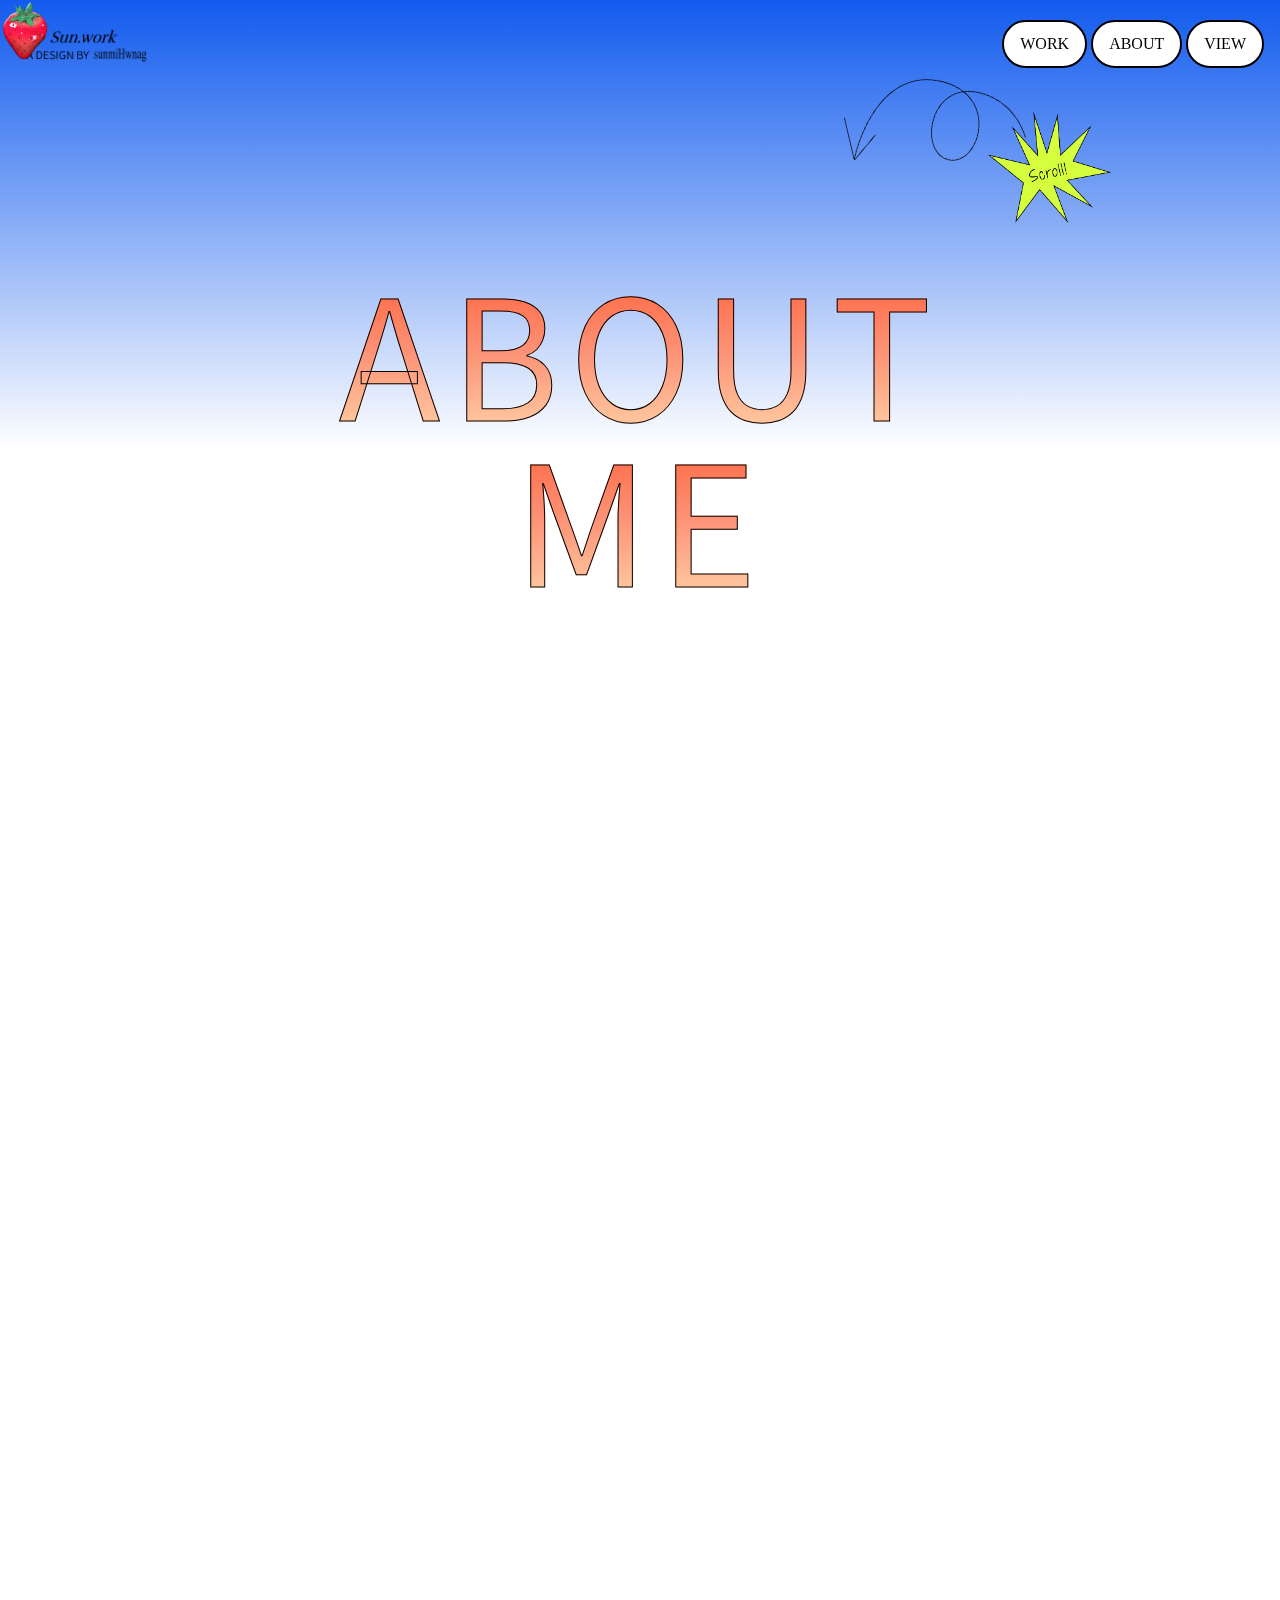
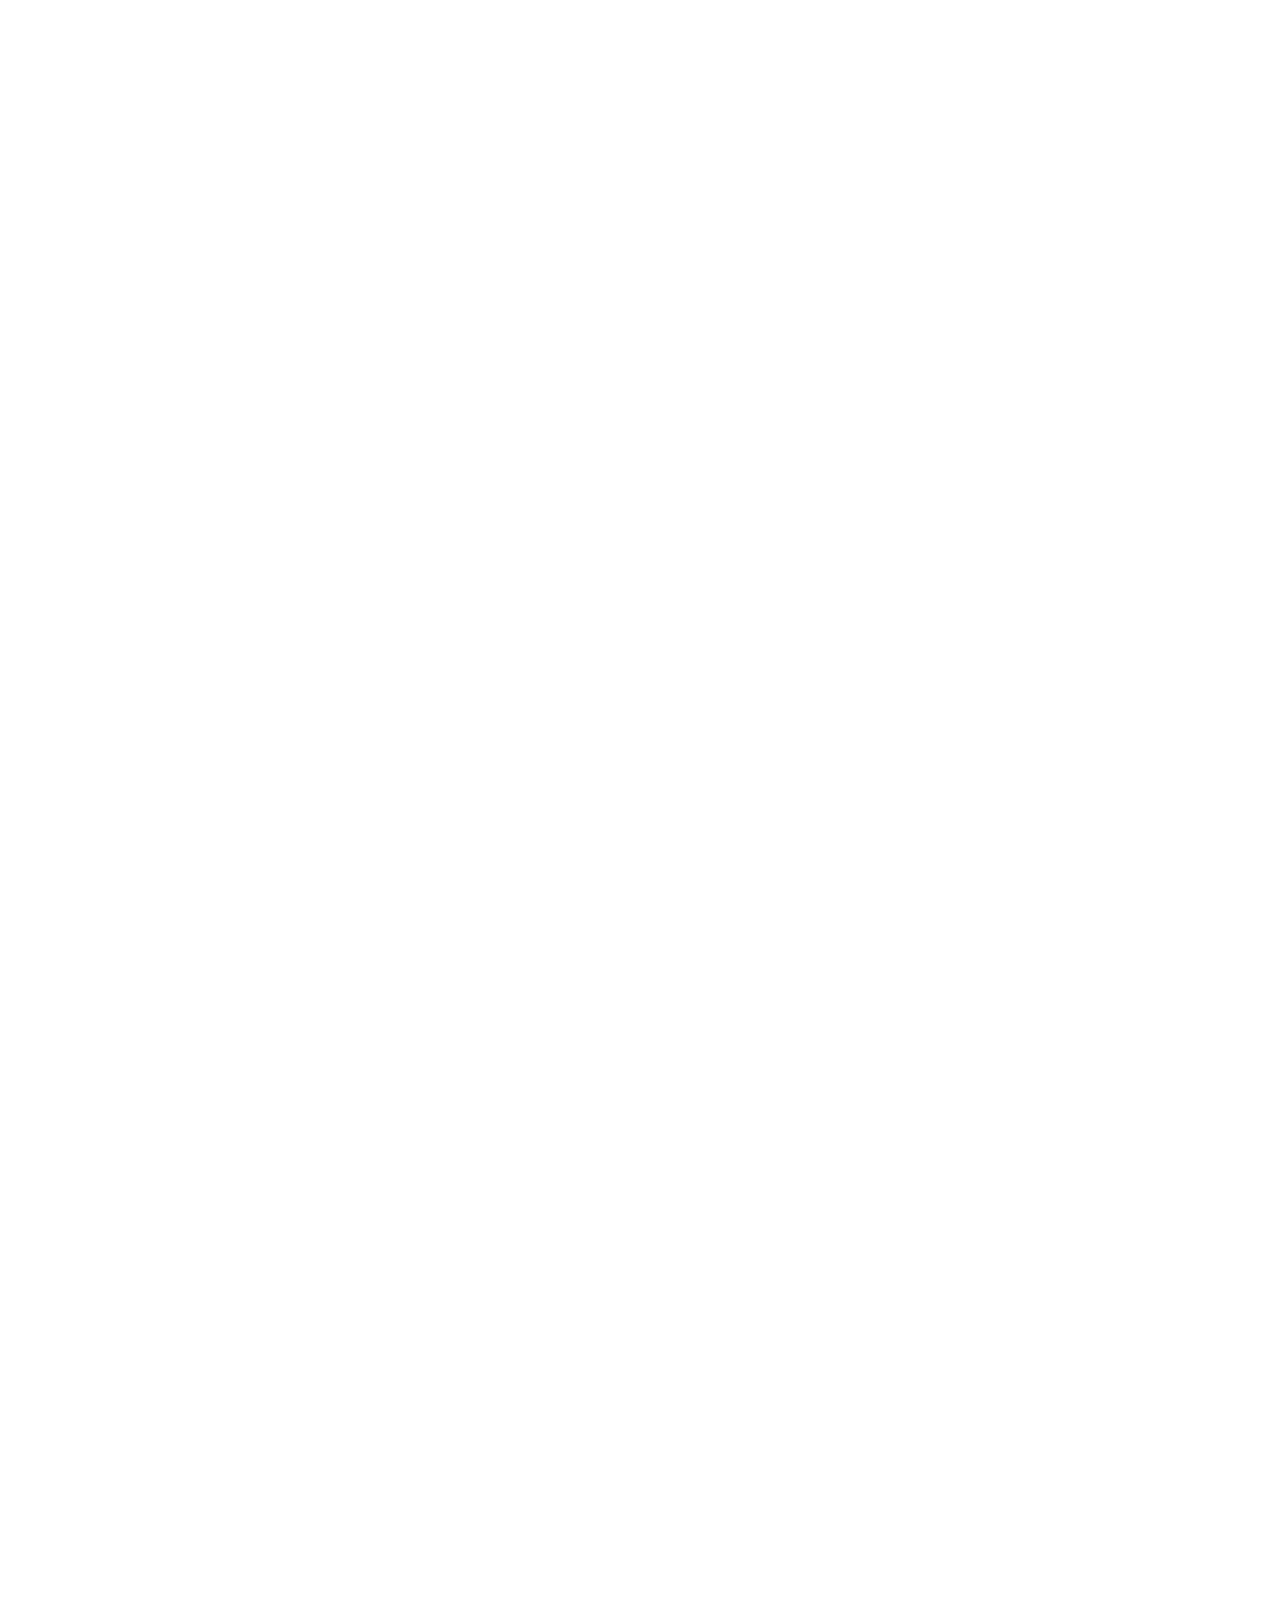
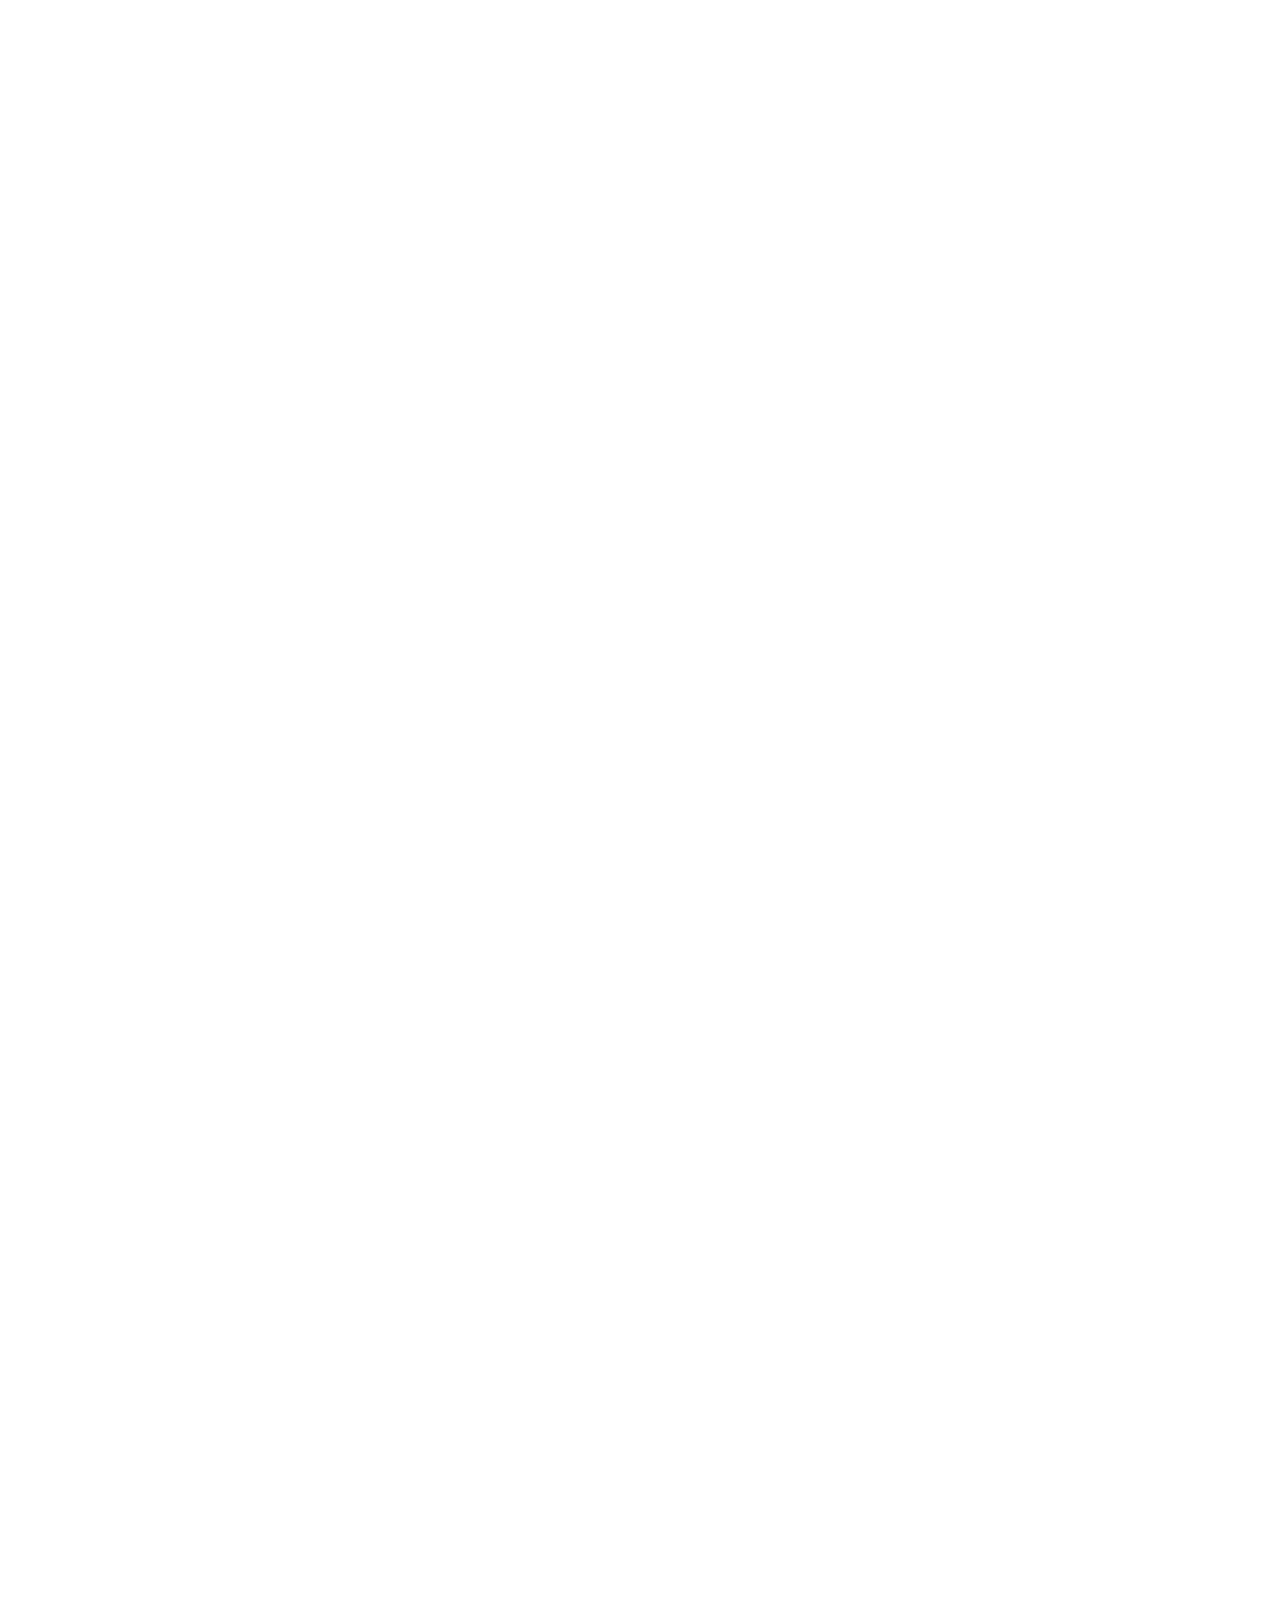
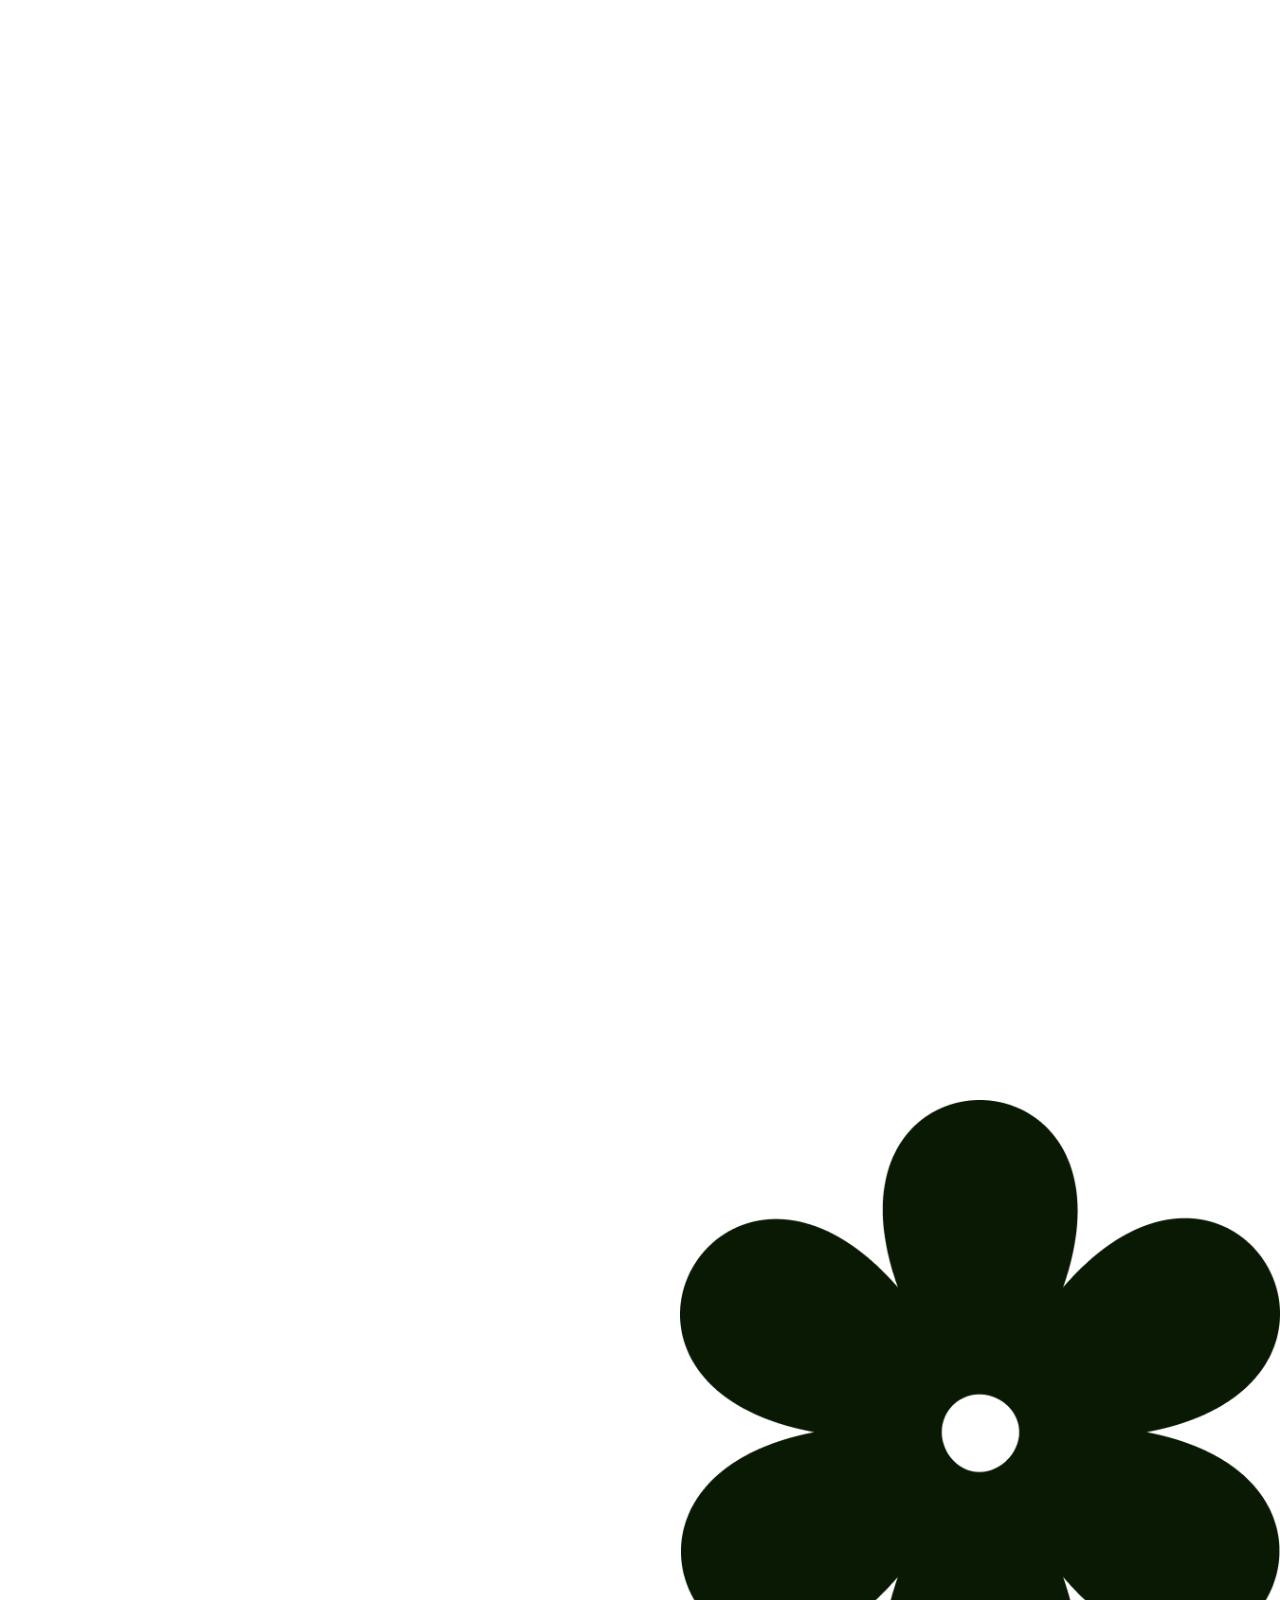
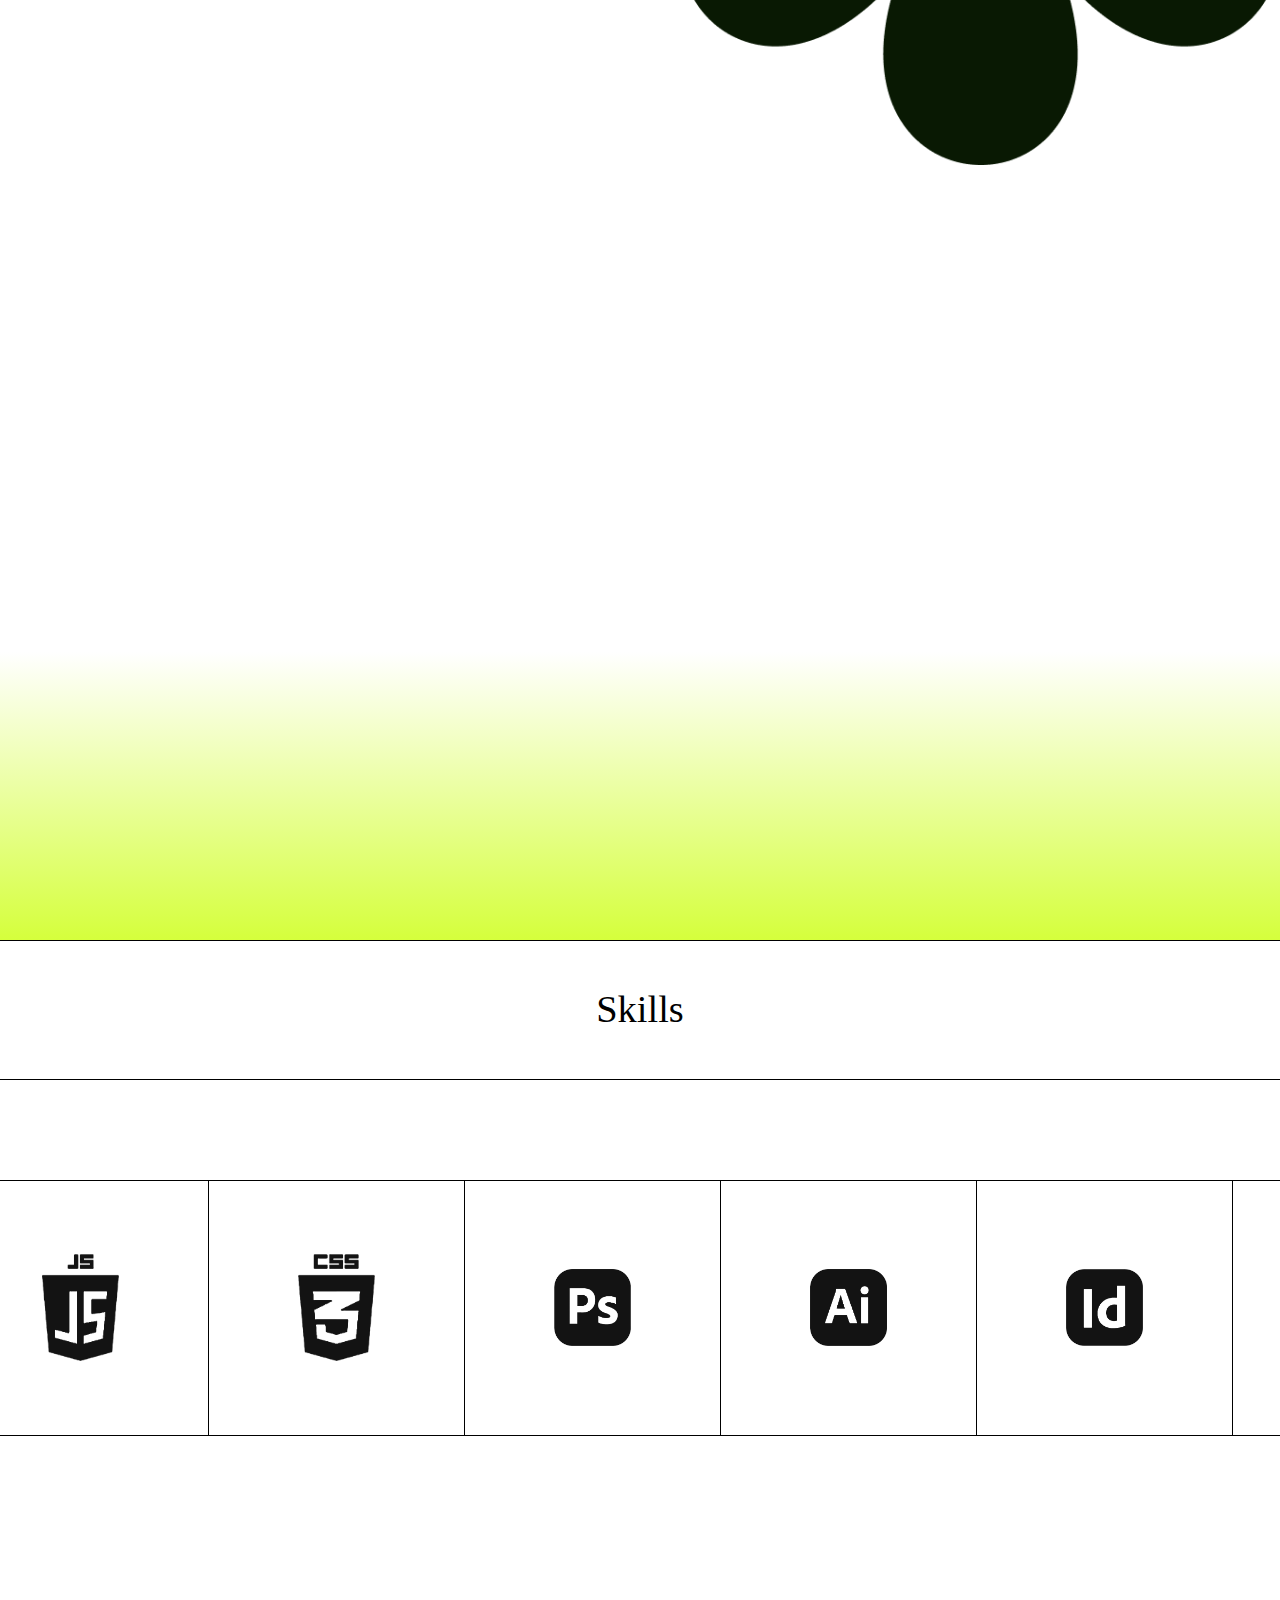
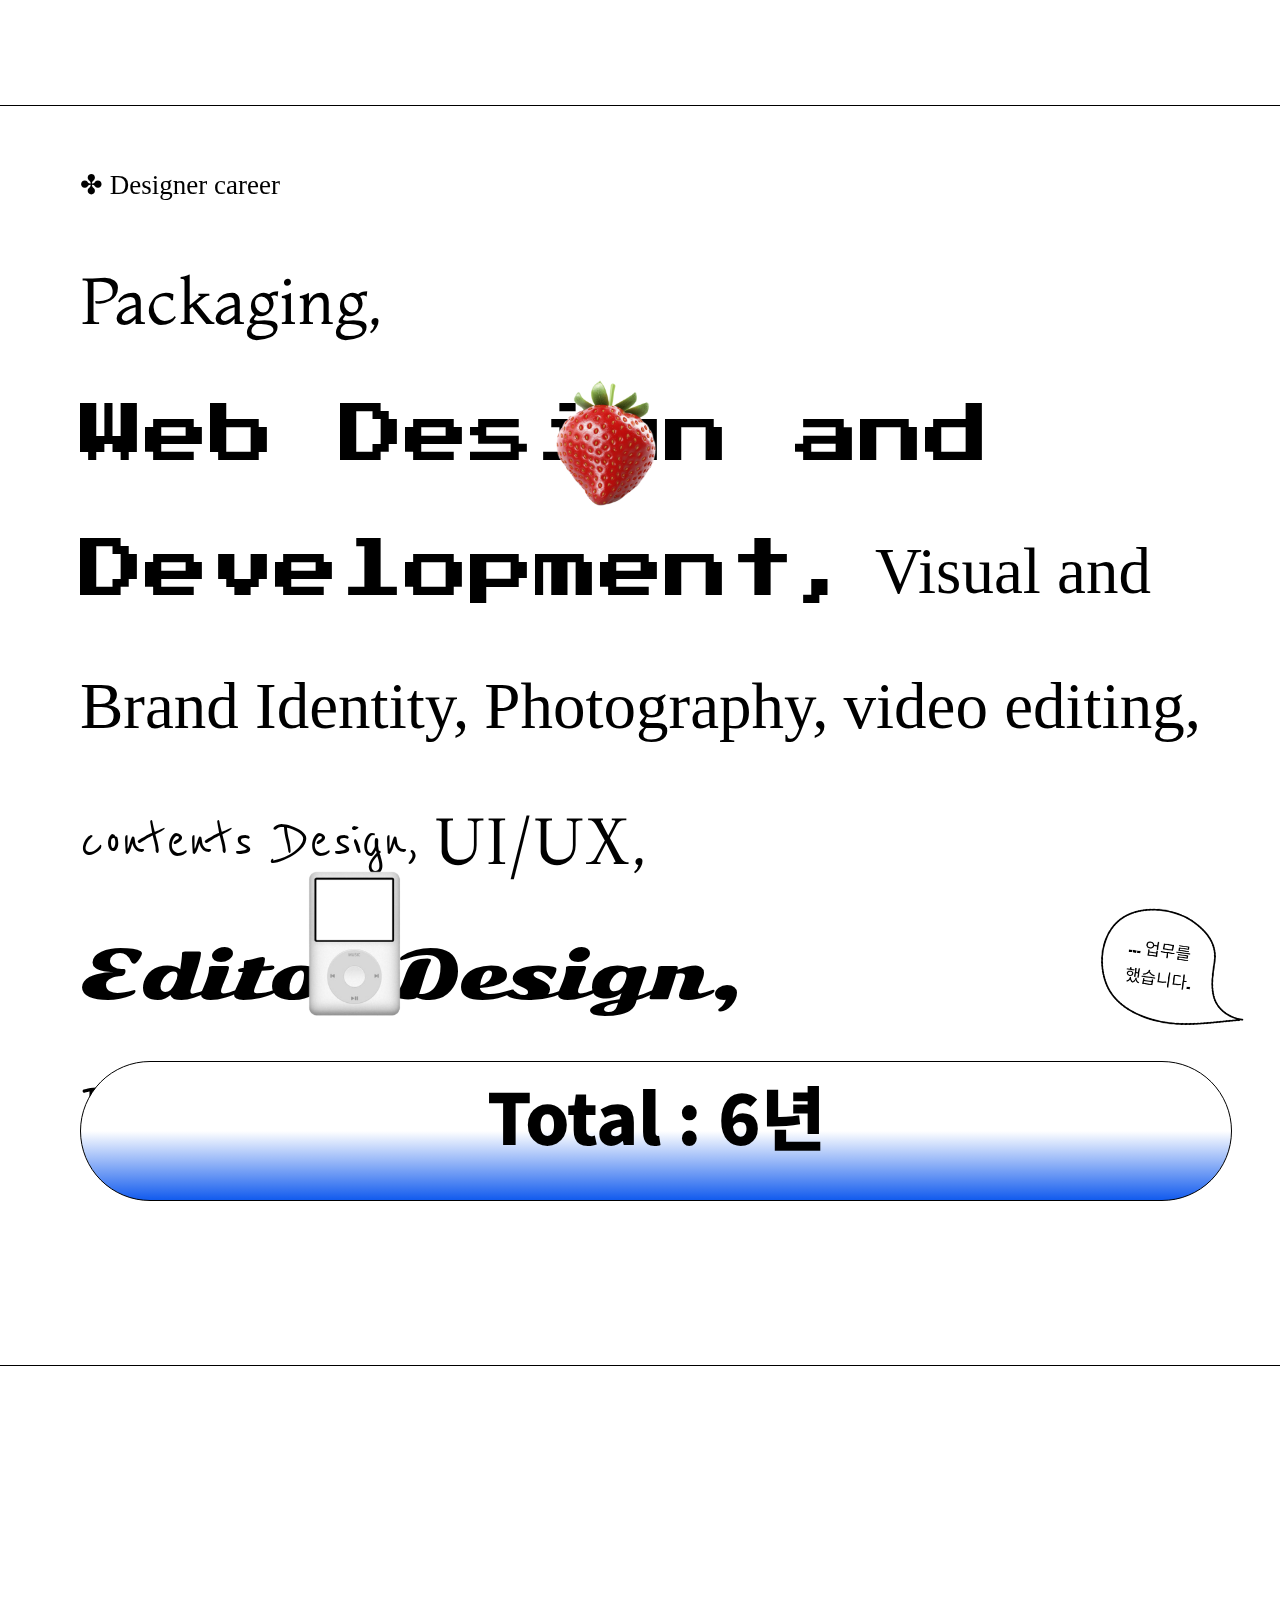
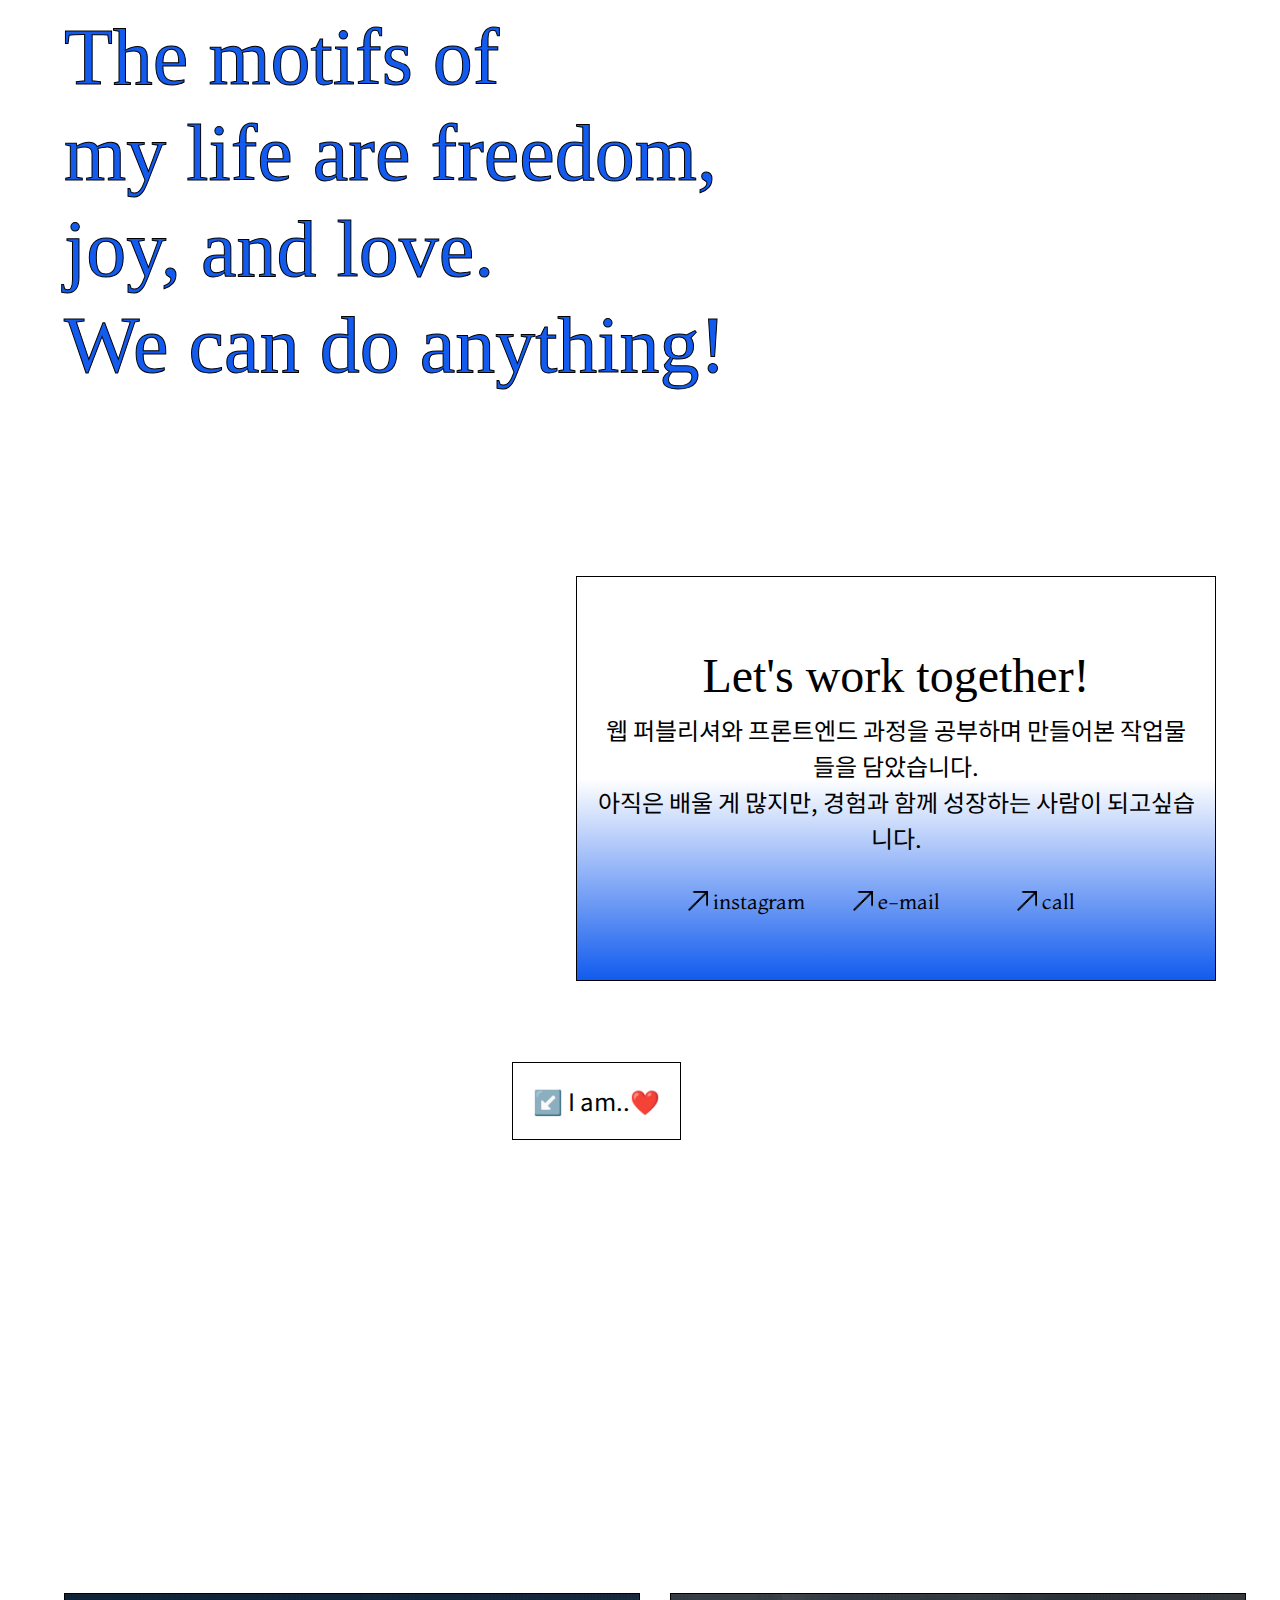
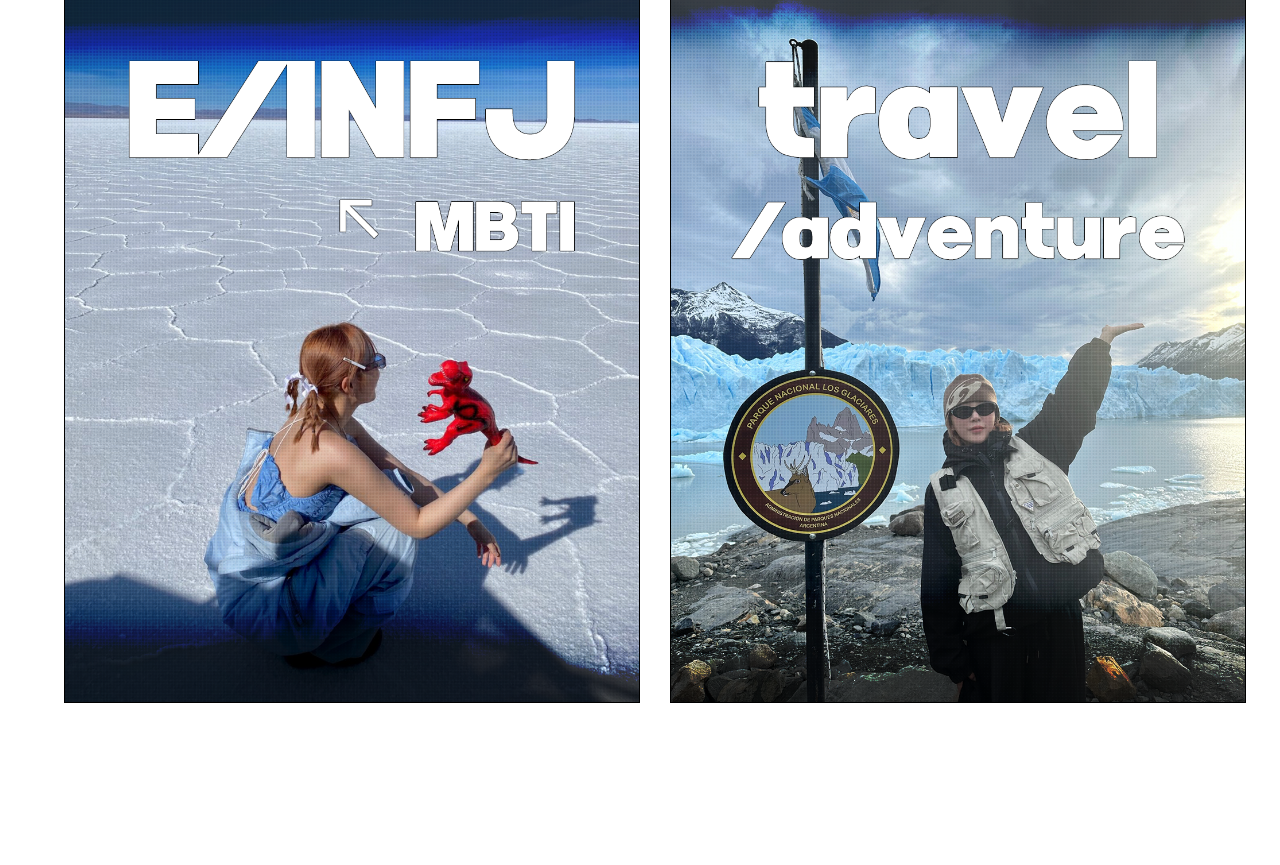
==== commit 292bf759: "final2" ====
--- a/about.html
+++ b/about.html
@@ -5,9 +5,9 @@
   <meta charset="UTF-8">
   <meta name="viewport" content="width=device-width, initial-scale=1.0">
   <title>sunwork-about</title>
-  <link rel="icon" href="/assets/pcon-BFK6oDCD.ico">
-  <script type="module" crossorigin src="/assets/main-BQvHxN61.js"></script>
-  <link rel="stylesheet" crossorigin href="/assets/main-kq_HyKRo.css">
+  <link rel="icon" href="./assets/pcon-BFK6oDCD.ico">
+  <script type="module" crossorigin src="./assets/main-BQvHxN61.js"></script>
+  <link rel="stylesheet" crossorigin href="./assets/main-kq_HyKRo.css">
 </head>
 <style>
   body {
@@ -17,12 +17,12 @@
 
 <body>
   <div class="cursor">
-    <img src="/assets/berry-6vC8Ytib.gif">
+    <img src="./assets/berry-6vC8Ytib.gif">
   </div>
   <header id="header" role="banner">
     <div class="header_inner">
       <div class="header_logo">
-        <a href="./index.html"><img src="/assets/logo-DeBKGIwd.png" alt=""></a>
+        <a href="./index.html"><img src="./assets/logo-DeBKGIwd.png" alt=""></a>
       </div>
       <nav class="header_nav" role="navigation" aria-label="메인메뉴" aria-controls="primary-menu" aria-expanded="false">
         <ul>
@@ -46,14 +46,14 @@
         </div>
         <div class="img"></div>
       </div>
-      <div class="scroll-1"><img src="/assets/scroll--08vBspg.png" alt=""></div>
-      <div class="scroll-2"><img src="/assets/scroll3-DJ3w2LAT.png" alt=""></div>
+      <div class="scroll-1"><img src="./assets/scroll--08vBspg.png" alt=""></div>
+      <div class="scroll-2"><img src="./assets/scroll3-DJ3w2LAT.png" alt=""></div>
       <div class="tcroll">Spin the strawberry
         with the mouse wheel!</div>
   </section>
 
   <section id="aboutme">
-    <img class="flower rotate4" src="/assets/Flower-Bns26LfP.png" alt="">
+    <img class="flower rotate4" src="./assets/Flower-Bns26LfP.png" alt="">
     <div class="ab_inner">
       <div class="ab_wrap">
         <article class="ab_item s1 ">
@@ -94,17 +94,17 @@
             <div class="splide ltl" id="splide1">
               <div class="splide__track splide__track-1">
                 <ul class="splide__list">
-                  <li class="splide__slide"><img src="/assets/skill-1-C0m6tJfc.png" alt=""></li>
-                  <li class="splide__slide"><img src="/assets/skill-2-BP_tdyg6.png" alt=""></li>
-                  <li class="splide__slide"><img src="/assets/skill-3-DGZJVbX6.png" alt=""></li>
-                  <li class="splide__slide"><img src="/assets/skill-4-BbSVrSUo.png" alt=""></li>
-                  <li class="splide__slide"><img src="/assets/skill-5-BMa9_h3y.png" alt=""></li>
-                  <li class="splide__slide"><img src="/assets/skill-6-D1WaA9u0.png" alt=""></li>
-                  <li class="splide__slide"><img src="/assets/skill-7-ICJsjIri.png" alt=""></li>
-                  <li class="splide__slide"><img src="/assets/skill-8-CpIOKLx-.png" alt=""></li>
-                  <li class="splide__slide"><img src="/assets/skill-9-CflVKXPK.png" alt=""></li>
-                  <li class="splide__slide"><img src="/assets/skill-10-DrYZAl9-.png" alt=""></li>
-                  <li class="splide__slide"><img src="/assets/skill-11-35oGUXdt.png" alt=""></li>
+                  <li class="splide__slide"><img src="./assets/skill-1-C0m6tJfc.png" alt=""></li>
+                  <li class="splide__slide"><img src="./assets/skill-2-BP_tdyg6.png" alt=""></li>
+                  <li class="splide__slide"><img src="./assets/skill-3-DGZJVbX6.png" alt=""></li>
+                  <li class="splide__slide"><img src="./assets/skill-4-BbSVrSUo.png" alt=""></li>
+                  <li class="splide__slide"><img src="./assets/skill-5-BMa9_h3y.png" alt=""></li>
+                  <li class="splide__slide"><img src="./assets/skill-6-D1WaA9u0.png" alt=""></li>
+                  <li class="splide__slide"><img src="./assets/skill-7-ICJsjIri.png" alt=""></li>
+                  <li class="splide__slide"><img src="./assets/skill-8-CpIOKLx-.png" alt=""></li>
+                  <li class="splide__slide"><img src="./assets/skill-9-CflVKXPK.png" alt=""></li>
+                  <li class="splide__slide"><img src="./assets/skill-10-DrYZAl9-.png" alt=""></li>
+                  <li class="splide__slide"><img src="./assets/skill-11-35oGUXdt.png" alt=""></li>
                 </ul>
               </div>
             </div>
@@ -151,14 +151,14 @@
       </article>
     </div>
     <div class="career_img">
-      <div class="berry"><img class="rotate2" src="/assets/main-berry-B816h2Lk.png" alt=""></div>
-      <div class="camera"><img src="/assets/camera-1-5h6hIh-T.png" alt=""></div>
-      <div class="pearl"><img class="rotate3" src="/assets/pearl-CwhA1NcK.png" alt=""></div>
+      <div class="berry"><img class="rotate2" src="./assets/main-berry-B816h2Lk.png" alt=""></div>
+      <div class="camera"><img src="./assets/camera-1-5h6hIh-T.png" alt=""></div>
+      <div class="pearl"><img class="rotate3" src="./assets/pearl-CwhA1NcK.png" alt=""></div>
       <div class="music">
-        <img src="/assets/music-1-C8pJ-4TN.png" alt="기본 이미지">
+        <img src="./assets/music-1-C8pJ-4TN.png" alt="기본 이미지">
         <img src="[data-uri]" alt="호버 이미지" class="hover-image">
       </div>
-      <div class="drop"><img src="/assets/drop-BsdUsq6P.png" alt=""></div>
+      <div class="drop"><img src="./assets/drop-BsdUsq6P.png" alt=""></div>
     </div>
     <div class="Total grain">
       <h3>Total : 6년</h3>
@@ -167,7 +167,7 @@
 
   <section class="sect5">
     <div class="me-photo">
-      <img class="rotate" src="/assets/fun4-DDe1TT5L.png" alt="">
+      <img class="rotate" src="./assets/fun4-DDe1TT5L.png" alt="">
     </div>
     <div class="video-img"></div>
     <em>The motifs of<br>my life are freedom, <br> joy, and love. <br> We can do anything!</em>
@@ -175,18 +175,18 @@
       <p class="lasttitle1">Let's work together!</p>
       <p class="lasttitle2">웹 퍼블리셔와 프론트엔드 과정을 공부하며 만들어본 작업물들을 담았습니다.<br>아직은 배울 게 많지만, 경험과 함께 성장하는 사람이 되고싶습니다. </p>
       <div class="icon">
-        <li><a class="icon1" href="https://www.instagram.com/sunstrawberryy/"><img src="/assets/icon-go-y2mnJIwS.png"
+        <li><a class="icon1" href="https://www.instagram.com/sunstrawberryy/"><img src="./assets/icon-go-y2mnJIwS.png"
               alt="_new"> instagram</a></li>
-        <li><a class="icon2" href="mailto:tjsal117@gmail.com"><img src="/assets/icon-go-y2mnJIwS.png" alt=""> e-mail</a></li>
-        <li><a class="icon3" href="tel:010-5678-9612"><img src="/assets/icon-go-y2mnJIwS.png" alt=""> call</a></li>
+        <li><a class="icon2" href="mailto:tjsal117@gmail.com"><img src="./assets/icon-go-y2mnJIwS.png" alt=""> e-mail</a></li>
+        <li><a class="icon3" href="tel:010-5678-9612"><img src="./assets/icon-go-y2mnJIwS.png" alt=""> call</a></li>
       </div>
     </div>
     <div class="coment">
       <p>↙️ I am..❤️</p>
     </div>
     <div class="me-box">
-      <img class="me-img" src="/assets/fun2-D3369ooN.png" alt="">
-      <img src="/assets/fun3-B7gbqd2g.png" alt="">
+      <img class="me-img" src="./assets/fun2-D3369ooN.png" alt="">
+      <img src="./assets/fun3-B7gbqd2g.png" alt="">
     </div>
   </section>
 
--- a/assets/main-kq_HyKRo.css
+++ b/assets/main-kq_HyKRo.css
@@ -1 +1 @@
-@charset "UTF-8";@import"https://fonts.googleapis.com/css2?family=Black+Han+Sans&display=swap";@import"https://fonts.googleapis.com/css2?family=Orbitron:wght@400..900&display=swap";@import"https://fonts.googleapis.com/css2?family=Noto+Sans+KR:wght@100..900&display=swap";@import"https://fonts.googleapis.com/css2?family=Montaga&display=swap";@import"https://fonts.googleapis.com/css2?family=Press+Start+2P&display=swap";@import"https://fonts.googleapis.com/css2?family=Reenie+Beanie&display=swap";@import"https://fonts.googleapis.com/css2?family=Sonsie+One&display=swap";@import"https://fonts.googleapis.com/css2?family=Ribeye&display=swap";@import"https://fonts.googleapis.com/css2?family=Shadows+Into+Light&display=swap";.splide__container{box-sizing:border-box;position:relative}.splide__list{backface-visibility:hidden;display:-ms-flexbox;display:flex;height:100%;margin:0!important;padding:0!important}.splide.is-initialized:not(.is-active) .splide__list{display:block}.splide__pagination{-ms-flex-align:center;align-items:center;display:-ms-flexbox;display:flex;-ms-flex-wrap:wrap;flex-wrap:wrap;-ms-flex-pack:center;justify-content:center;margin:0;pointer-events:none}.splide__pagination li{display:inline-block;line-height:1;list-style-type:none;margin:0;pointer-events:auto}.splide:not(.is-overflow) .splide__pagination{display:none}.splide__progress__bar{width:0}.splide{position:relative;visibility:hidden}.splide.is-initialized,.splide.is-rendered{visibility:visible}.splide__slide{backface-visibility:hidden;box-sizing:border-box;-ms-flex-negative:0;flex-shrink:0;list-style-type:none!important;margin:0;position:relative}.splide__slide img{vertical-align:bottom}.splide__spinner{animation:splide-loading 1s linear infinite;border:2px solid #999;border-left-color:transparent;border-radius:50%;bottom:0;contain:strict;display:inline-block;height:20px;left:0;margin:auto;position:absolute;right:0;top:0;width:20px}.splide__sr{clip:rect(0 0 0 0);border:0;height:1px;margin:-1px;overflow:hidden;padding:0;position:absolute;width:1px}.splide__toggle.is-active .splide__toggle__play,.splide__toggle__pause{display:none}.splide__toggle.is-active .splide__toggle__pause{display:inline}.splide__track{overflow:hidden;position:relative;z-index:0}@keyframes splide-loading{0%{transform:rotate(0)}to{transform:rotate(1turn)}}.splide__track--draggable{-webkit-touch-callout:none;-webkit-user-select:none;-ms-user-select:none;user-select:none}.splide__track--fade>.splide__list>.splide__slide{margin:0!important;opacity:0;z-index:0}.splide__track--fade>.splide__list>.splide__slide.is-active{opacity:1;z-index:1}.splide--rtl{direction:rtl}.splide__track--ttb>.splide__list{display:block}.splide__arrow{-ms-flex-align:center;align-items:center;background:#ccc;border:0;border-radius:50%;cursor:pointer;display:-ms-flexbox;display:flex;height:2em;-ms-flex-pack:center;justify-content:center;opacity:.7;padding:0;position:absolute;top:50%;transform:translateY(-50%);width:2em;z-index:1}.splide__arrow svg{fill:#000;height:1.2em;width:1.2em}.splide__arrow:hover:not(:disabled){opacity:.9}.splide__arrow:disabled{opacity:.3}.splide__arrow:focus-visible{outline:3px solid #0bf;outline-offset:3px}.splide__arrow--prev{left:1em}.splide__arrow--prev svg{transform:scaleX(-1)}.splide__arrow--next{right:1em}.splide.is-focus-in .splide__arrow:focus{outline:3px solid #0bf;outline-offset:3px}.splide__pagination{bottom:.5em;left:0;padding:0 1em;position:absolute;right:0;z-index:1}.splide__pagination__page{background:#ccc;border:0;border-radius:50%;display:inline-block;height:8px;margin:3px;opacity:.7;padding:0;position:relative;transition:transform .2s linear;width:8px}.splide__pagination__page.is-active{background:#fff;transform:scale(1.4);z-index:1}.splide__pagination__page:hover{cursor:pointer;opacity:.9}.splide__pagination__page:focus-visible{outline:3px solid #0bf;outline-offset:3px}.splide.is-focus-in .splide__pagination__page:focus{outline:3px solid #0bf;outline-offset:3px}.splide__progress__bar{background:#ccc;height:3px}.splide__slide{-webkit-tap-highlight-color:rgba(0,0,0,0)}.splide__slide:focus{outline:0}@supports (outline-offset:-3px){.splide__slide:focus-visible{outline:3px solid #0bf;outline-offset:-3px}}@media screen and (-ms-high-contrast:none){.splide__slide:focus-visible{border:3px solid #0bf}}@supports (outline-offset:-3px){.splide.is-focus-in .splide__slide:focus{outline:3px solid #0bf;outline-offset:-3px}}@media screen and (-ms-high-contrast:none){.splide.is-focus-in .splide__slide:focus{border:3px solid #0bf}.splide.is-focus-in .splide__track>.splide__list>.splide__slide:focus{border-color:#0bf}}.splide__toggle{cursor:pointer}.splide__toggle:focus-visible{outline:3px solid #0bf;outline-offset:3px}.splide.is-focus-in .splide__toggle:focus{outline:3px solid #0bf;outline-offset:3px}.splide__track--nav>.splide__list>.splide__slide{border:3px solid transparent;cursor:pointer}.splide__track--nav>.splide__list>.splide__slide.is-active{border:3px solid #000}.splide__arrows--rtl .splide__arrow--prev{left:auto;right:1em}.splide__arrows--rtl .splide__arrow--prev svg{transform:scaleX(1)}.splide__arrows--rtl .splide__arrow--next{left:1em;right:auto}.splide__arrows--rtl .splide__arrow--next svg{transform:scaleX(-1)}.splide__arrows--ttb .splide__arrow{left:50%;transform:translate(-50%)}.splide__arrows--ttb .splide__arrow--prev{top:1em}.splide__arrows--ttb .splide__arrow--prev svg{transform:rotate(-90deg)}.splide__arrows--ttb .splide__arrow--next{bottom:1em;top:auto}.splide__arrows--ttb .splide__arrow--next svg{transform:rotate(90deg)}.splide__pagination--ttb{bottom:0;display:-ms-flexbox;display:flex;-ms-flex-direction:column;flex-direction:column;left:auto;padding:1em 0;right:.5em;top:0}*,*:before,*:after{-webkit-box-sizing:border-box;-moz-box-sizing:border-box;box-sizing:border-box}body,button,dd,dl,dt,fieldset,form,h1,h2,h3,h4,h5,h6,input,legend,li,ol,p,select,table,td,textarea,th,ul,figure,figcaption{margin:0;padding:0}body,button,input,select,table,textarea{font-family:var(--mainEng-font),var(--mainKor-font),"Apple SD Gothic Neo","Malgun Gothic","맑은 고딕",helvetica,sans-serif}a,a:hover,a:focus{color:inherit;text-decoration:none}h1,h2,h3,h4,h5,h6{font-weight:400}ul{list-style:none}em,address{font-style:normal}strong{font-weight:400}img{vertical-align:top;width:100%}#skip a{position:absolute;left:10px;top:-92px;z-index:100000;font-size:1rem;padding:10px 30px;color:var(--white);background:var(--black)}#skip a:focus,#skip a:active{top:10px}:root{--mainEng-font: "SharpGrotesk-Black25";--subEng-font: "Provica";--mainKor-font: "Noto Sans KR";--mainBg-color:#fff;--subBg: #125BEE;--subBg200: #7fcfffff;--subBg300: #5ab3f0ff;--subBg400: #3998d3ff;--subBg500: #047db7ff;--white: #fff;--black: #000000;--black100: #2b2b2b;--black200: #434343;--black300: #686868;--black400: #e0e0e0;font-family:var(--mainEng-font),var(--mainKor-font),var(--mainNum-font);font-size:16px;line-height:1.5;font-weight:400;-webkit-text-size-adjust:100%;-webkit-font-smoothing:antialiased;-moz-osx-font-smoothing:grayscale;text-rendering:optimizeLegibility;font-synthesis:none}@media screen and(max-width:768px){:root{font-size:14px}}body{color:var(--black);background-color:var(--mainBg-color)}@font-face{font-family:PartialSansKR-Regular;src:url(https://cdn.jsdelivr.net/gh/projectnoonnu/noonfonts_2307-1@1.1/PartialSansKR-Regular.woff2) format("woff2");font-weight:400;font-style:normal}@font-face{font-family:Provica;src:url(/assets/Provicali-9Ol2MQ-8.otf)}@font-face{font-family:Prosto;src:url(/assets/ProstoOne-Regular-BbwsKJ1L.ttf)}@font-face{font-family:Racing;src:url(/assets/RacingSansOne-Regular-B4zN5qT6.ttf)}@font-face{font-family:SharpGrotesk-Black20;src:url(/assets/SharpGrotesk-Black20-CAOQgCoV.otf)}@font-face{font-family:SharpGrotesk-Black25;src:url(/assets/SharpGrotesk-Black25-DrHqUOCr.otf)}#header{position:fixed;left:0;top:0;width:100%;z-index:999}.header_inner{display:flex;align-items:center;justify-content:space-between;padding:1rem}.header_logo img{width:11vw;text-align:center;padding:10px}.header_nav li{display:inline-block}.header_nav li a{font-family:Provica;text-transform:uppercase;font-size:16px;border:2px solid var(--black);border-radius:100px;padding:10px 16px;position:relative;display:block;background:var(--white)}.header_nav li a:hover{background:var(--black);color:var(--white);border-radius:100px;transition:.45s}.header_nav_mobile{display:none;cursor:pointer}.header_nav_mobile span{display:block;content:"";width:56px;height:38px;border:2px solid var(--black);border-radius:40px;position:relative;background:var(--white)}.header_nav_mobile span:before{content:"";width:34px;height:2px;background-color:var(--black);position:absolute;left:9px;top:10px;transition:.35s}.header_nav_mobile span:after{content:"";width:34px;height:2px;background-color:var(--black);position:absolute;left:9px;bottom:10px;transition:.35s}@media screen and (max-width:768px){.header_nav{position:absolute;right:-130px;top:20px;text-align:center;transition:.35s;z-index:100}.header_nav ul{position:absolute;right:0;top:64px;padding:10px 20px}.header_nav ul li{padding:5px}.header_nav a{display:inline;width:100px;right:-10px;top:-16px}.header_nav.show{right:0;transition:.35s}.header_nav_mobile{display:block}.header_logo img{width:70%}}.cursor{position:absolute;width:50px;height:50px;z-index:9999}#main{position:relative}.main-top{height:100vh;width:100%;display:flex;align-items:center;justify-content:center}.main-top img{width:50%;mix-blend-mode:multiply}@keyframes falling1{0%{transform:translateY(-600%) rotate(0)}to{transform:translateY(5%) rotate(320deg)}}@keyframes falling2{0%{transform:translateY(-400%) rotate(10deg)}to{transform:translateY(5%) rotate(90deg)}}@keyframes falling3{0%{transform:translateY(-900%) rotate(0)}to{transform:translateY(0) rotate(140deg)}}@keyframes falling4{0%{transform:translateY(-600%) rotate(0)}to{transform:translateY(10%) rotate(90deg)}}.draggable:active{cursor:grabbing}.draggable{width:18%;position:fixed;bottom:0;opacity:0;cursor:grab}#imgObj1{opacity:1;left:2%;animation-delay:1.5s;animation:falling1 1s ease-in-out forwards}#imgObj2{opacity:1;left:18%;animation-delay:.5s;animation:falling4 1.5s ease-in-out forwards}#imgObj3{opacity:1;left:26%;animation-delay:1s;animation:falling3 1s ease-out forwards}#imgObj4{opacity:1;left:40%;animation-delay:.5s;animation:falling4 1.9s ease-in-out forwards}#imgObj5{opacity:1;left:50%;animation-delay:.5s;animation:falling1 1s ease-out forwards}#imgObj6{opacity:1;left:60%;animation-delay:.5s;animation:falling4 1.3s ease-in-out forwards}#imgObj7{opacity:1;left:70%;animation-delay:.5s;animation:falling4 1s ease-out forwards}#imgObj8{opacity:1;left:80%;animation-delay:.5s;animation:falling4 2s ease-in-out forwards}@media screen and (max-width:768px){.main-top img{width:120%}.draggable{width:40%}}#work{position:relative;background-image:linear-gradient(to bottom,#125bee,#fff,#fff)}.work_inner{padding:16px}.work_title{position:absolute;display:block;width:100%;top:28px;right:-68%;z-index:99;font-size:2em;font-family:Provica;text-transform:uppercase;color:var(--black);z-index:999}.work_wrap{display:flex;margin-top:127px;margin-left:60px;width:4400px;font-family:Noto Sans KR}.box{display:none}.work_item{width:480px;height:80vh;position:relative;align-items:center;display:flex;margin-right:60px;text-align:center}.work_item .img{display:block;transition:.35s;margin:-15px auto;width:360px;text-align:center}.work_item:hover .img{margin-top:0}.work_item .img img{filter:saturate(100%);transition:.35s}.work_item:hover img{filter:saturate(0%)}.work_item .title{position:absolute;font-size:1.3rem;left:0;top:0;text-align:left;padding:.8rem 0;font-weight:700;color:var(--black100)}@keyframes blink-effect{50%{opacity:0}}.work_item:hover .title{animation:blink-effect .15s step-end infinite}.work_item:hover .box{display:flex}.box{background:#000000d9;position:absolute;width:450px;height:450px;top:50%;left:50%;transform:translate(-50%,-50%);text-align:center;border-radius:36px;color:var(--white);align-items:center;justify-content:center;flex-direction:column;font-family:Noto Sans KR;z-index:999;line-height:1.5}.work_item .miniT{font-size:1rem;color:var(--white);margin-top:.5rem;display:flex;gap:10px;flex-wrap:wrap}.work_item .site{display:block;text-align:center;padding:.5rem 1.5rem;margin-top:1rem;background:var(--white);color:var(--black100);border-radius:60px;font-weight:700}.work_item .miniB{margin-top:20px;display:flex;gap:10px}a .site{margin-top:20px}.detail{width:80%;font-size:1.2em}.work_item.w1 img{width:130%;margin-left:-55px}.work_item.w2 img{width:75%;margin-top:60px}.work_item.w3 img{width:130%}.nomal{position:absolute;top:0;left:0;width:50px}.work_item.w4{position:relative}.work_item.w4 .ap{top:25%;left:5%;position:absolute;animation:rotate_image 6s linear infinite;transform-origin:50% 50%}@keyframes rotate_image{to{transform:rotate(360deg)}}.work_item.w5 img{border-radius:20px}.work_item.w7 img{width:130%;margin-top:200px;margin-left:-55px}.work_item.w9{background:linear-gradient(silver,#000);border-radius:200px 200px 60px 60px}.work_item .w11{position:relative}.w11>.img{border-radius:900px;border:1px solid #000;overflow:hidden}.imgab{position:absolute;top:43%;left:5%;width:90%;mix-blend-mode:overlay}@media screen and (max-width:768px){.work_title{font-size:22px;height:auto;top:34px;width:100%;left:52%}.work_item{width:300px;padding:40px 30px}}.scroll-1{width:160px;position:absolute;right:12%;top:10%;animation:blink-effect 1s step-end infinite}.scroll-2{width:180px;position:absolute;right:20%;top:9%;transform:rotate(16deg);animation:blink-effect 1.3s step-end infinite}#intro{height:100vh;background-image:linear-gradient(to bottom,#125bee,#fff,#fff)}.intro_inner{width:100%;height:100%;display:flex;align-items:center;justify-content:center;flex-direction:column;padding:16px}.title-wrap{display:flex;flex-wrap:wrap;gap:20px}.gradient{background-image:linear-gradient(180deg,#ff613a,#fd9074,#ffcca3);-webkit-background-clip:text;-webkit-text-fill-color:transparent}.intro_text{width:100%}.intro_text .text{justify-content:center;margin:auto;z-index:100;display:flex;flex-direction:column;line-height:13vw;text-align:center;letter-spacing:10px;position:relative;transition:.35s;cursor:pointer}.text h1{font-size:13vw;text-transform:uppercase;-webkit-text-stroke:1px var(--black)}.intro_text .img{position:absolute;left:50%;top:50%;transform:translate(-50%,-50%);width:500px;height:500px;filter:grayscale(100%);opacity:0;background:url(/assets/avatar2-BW2eMwkl.png)}.intro_text:hover .text{opacity:0;z-index:-1}.intro_text:hover .img{opacity:1;filter:grayscale(0)}.tcroll{opacity:0;font-family:Shadows Into Light;font-size:1.5em}.flower{position:absolute;right:0;top:0;width:600px}@keyframes float{0%{transform:translateY(0)}50%{transform:translateY(-10px)}to{transform:translateY(0)}}.floating{animation-delay:1s;animation:float 2s infinite}.rotate4{animation-delay:1s;animation:rotate 5s infinite}@keyframes rotate{to{transform:rotate(360deg)}}#career{width:100%;height:140vh;padding:0 80px;overflow:hidden;position:relative;border-top:1px solid var(--black)}#career h2{font-size:27px;font-family:Provica;padding:25px 0;height:15vh;line-height:12vh}.career_box1{align-items:center;font-size:65px;line-height:120px;width:90vw;height:80vh;transition:.35s}.career_wrap{width:100%}.career_wrap.on .career_box2{display:block}.career_box2{top:110px;position:absolute;align-items:center;font-size:65px;line-height:160px;font-family:var(--mainKor-font);font-weight:900;width:90vw;height:90vh;transition:.35s;display:none;background:var(--white)}.career_text{gap:15px;display:flex;flex-wrap:wrap;position:relative}.career_text .p1{font-family:Montaga}.career_text .p2{font-family:"Press Start 2P"}.career_text .p3{font-family:Racing}.career_text .p4{font-family:Prosto}.career_text .p5{font-family:Provica}.career_text .p6{font-family:Reenie Beanie}.career_text .p7{font-family:Montaga}.career_text .p8{font-family:Sonsie One}.career_text .p9{font-family:Ribeye}.career_text .p10{font-family:SharpGrotesk-Black25}.career_img{position:absolute;cursor:pointer}.berry{width:100px;transform:translate(476%,-465%);perspective:1000px}.camera{width:150px;transform:translate(864%,-362%);perspective:1000px}.pearl{width:150px;transform:translate(848%,-428%);perspective:1000px}.drop{width:150px;transform:translate(680%,-557%) rotate(8deg);perspective:1000px;z-index:555}.rotate{transition:transform .5s}.rotate:hover{transform:rotateY(180deg)}.rotate2{transition:transform .5s}.rotate2:hover{transform:rotate(360deg)}.rotate3{transition:transform .5s}.rotate3:hover{transform:rotate(780deg)}.camera img{transition:transform .5s}.camera:hover img{transform:skew(-40deg)}.music{width:130px;transform:translate(160%,-212%);perspective:1000px;position:relative;display:inline-block}.hover-image{position:absolute;top:0;left:0;opacity:0;transition:opacity .3s ease}.music:hover .hover-image{opacity:1}.me-photo{position:absolute;width:300px;right:100px;top:-15%;z-index:998}.Total{width:90vw;display:block;height:140px;border-radius:100px;margin:100px auto auto;text-align:center;border:1px solid var(--black);background-image:linear-gradient(to bottom,#fff,#fff,#125bee)}.Total h3{font-size:70px;color:var(--black);font-family:Noto Sans KR;font-weight:900}.sect5{width:100%;height:300vh;position:relative;border-top:1px solid var(--black)}.sect5 em{position:absolute;width:80vw;top:9%;left:5%;font-size:5em;font-family:SharpGrotesk-Black25;letter-spacing:1;color:#125bee;-webkit-text-stroke:1px black;line-height:1.2}.grain{overflow:hidden;transform:translateZ(0)}.grain:before{content:"";top:-10rem;left:-10rem;width:calc(100% + 20rem);height:calc(100% + 20rem);position:fixed;background-image:url(https://upload.wikimedia.org/wikipedia/commons/5/5c/Image_gaussian_noise_example.png);opacity:.15;pointer-events:none;-webkit-animation:noise 1s steps(2) infinite;animation:noise 1s steps(2) infinite}@-webkit-keyframes noise{to{transform:translate3d(-7rem,0,0)}}@keyframes noise{0%{transform:translate3d(0,9rem,0)}10%{transform:translate3d(-1rem,-4rem,0)}20%{transform:translate3d(-8rem,2rem,0)}30%{transform:translate3d(9rem,-9rem,0)}40%{transform:translate3d(-2rem,7rem,0)}50%{transform:translate3d(-9rem,-4rem,0)}60%{transform:translate3d(2rem,6rem,0)}70%{transform:translate3d(7rem,-8rem,0)}80%{transform:translate3d(-9rem,1rem,0)}90%{transform:translate3d(6rem,-5rem,0)}to{transform:translate3d(-7rem,0,0)}}.video-img{background-image:url(http://sunmi.dothome.co.kr/video.gif);background-size:cover;background-position:0 193%;height:100%;filter:grayscale(100%);object-fit:cover;width:100%}.contect{width:50vw;height:15%;background-image:linear-gradient(to bottom,#fff,#fff,#125bee);position:absolute;top:30%;right:5%;border:1px solid var(--black);padding:20px;display:flex;flex-direction:column;justify-content:center;text-align:center}.lasttitle1{display:inline-block;width:100%;font-size:3em;text-align:center;font-family:Provica}.lasttitle2{display:inline-block;width:100%;font-size:1.5em;text-align:center}.icon{display:flex;font-size:1.3em;font-family:Montaga;justify-content:center;margin-top:30px;cursor:pointer;z-index:99}.icon li{width:150px;display:block;z-index:999}.icon img{width:20px;margin-top:5px}.coment{position:absolute;display:inline;font-size:1.5em;padding:20px;top:48%;left:40%;background:var(--white);border:1px solid var(--black)}.me-box{position:absolute;width:90%;bottom:6%;left:5%;display:flex;gap:30px}.me-box img{width:50%;border:1px solid var(--black);z-index:1}@media screen and (max-width:768px){.marquee em{font-size:2.5em}#intro{width:100%}.intro_text{display:flex;align-items:center;height:80vh}.text h1{align-items:center;text-align:center;margin:auto;font-size:16vw;line-height:16vw}.intro_text{width:400px;height:400px}.scroll-2{display:none}#career{height:100vh}.career_wrap{width:100%;height:50vh}#career h2{text-align:center}.career_box1{width:130%;margin-left:-14%;font-size:29px;line-height:1.4}.career_box2{margin-left:-12%;width:90%;font-size:34px;line-height:1.4;height:62vh}.berry{width:60px;transform:translate(305%,-591%);perspective:1000px}.camera{width:90px;transform:translate(304%,-1173%);perspective:1000px}.music{width:100px;transform:translate(260%,-153%);perspective:1000px}.pearl{width:60px;transform:translate(506%,-581%);perspective:1000px}.drop{display:none}.me-photo{width:176px;transform:translate(45%,8%);z-index:1}.Total{height:100px;line-height:90px;margin-left:-55px}.Total h3{font-size:2.5em}.sect5{height:140vh}.video-img{height:100%}.sect5 em{width:80%;top:5%;font-size:2.4em;z-index:99}.contect{width:90vw;height:26%;top:35%;font-size:4em;text-wrap:wrap}.lasttitle1{font-size:.5em}.lasttitle2,.icon{font-size:.3em}.icon img{width:10%}.coment{height:70px;top:60%}.me-box{bottom:5%;gap:10px}.me-box img{width:48%}}#marquee{width:100%;height:85vh}.marquee em{text-align:center;font-size:3vw;display:inline-block;font-family:Provica;width:100%;padding:40px;border-top:1px solid #000;border-bottom:1px solid #000}.i_am{margin-top:100px}ul.flow_list{width:100%;padding:2vw;border:1px solid #000}.splide{width:100%;position:relative;display:flex;align-items:center}.splide__slide{width:20vw;height:20vw;display:flex;align-items:center;justify-content:center;border-top:1px solid #000;border-bottom:1px solid #000;border-right:1px solid #000}.splide__slide img{width:30%}.splide__slide:hover{z-index:99;background:#125bee;mix-blend-mode:overlay}@media screen and (max-width:768px){#marquee{height:60vh}.marquee em{font-size:2em}.splide__slide{height:40vw;width:40vw}}#view{width:100%;position:relative}.view_inner{height:100vh;background-image:linear-gradient(to bottom,#125bee,#fff,#fff)}.view_wrap{padding-top:110px;width:80%;margin:auto}.view_text .bt1{width:300px;height:60px;border-radius:10px;margin-top:40px;cursor:pointer;font-size:30px;border:transparent;color:#125bee;font-family:Provica}.view_text .bt2{width:300px;height:60px;border-radius:10px;margin-top:40px;cursor:pointer;font-size:30px;border:transparent;color:#ff613a;font-family:Provica}.view_text .bt2 img{width:10%}.stage1 .view_box.b1{width:40%}.stage1 .view_box.b2{width:30%;display:flex;justify-content:flex-end;align-items:flex-end}.view_box img{filter:brightness(50%);transition:.35s;cursor:pointer;transform:translate(0);width:80%}.view_wrap img:hover{filter:brightness(100%);transform:scale(1.1);transform-origin:center center}.view_box{position:relative;transition:.35s}.stage1 .inner{width:100%;display:flex;justify-content:space-between;position:relative}.stage1 .view_box{width:60%}.stage1 .view_text{text-align:right;width:40%;padding-top:100px}.stage1 .view_text h3{font-size:4vw;margin-bottom:20px;color:var(--subBg)}.view_wrap .stage1 .view_text p{line-height:1.6;font-size:1.2vw;color:var(-black);font-family:var(--mainKor-font)}.view_wrap .stage2{padding:10% 0}.view_wrap .stage2 ul{display:flex;justify-content:space-between;flex-wrap:wrap}.view_wrap .stage2 .inner{width:100%}.view_wrap .stage2 ul li{width:36%;margin-bottom:50px}.view_wrap .stage2 .view_text{color:var(--black);padding:30px}.view_wrap .stage2 ul li:nth-child(1){width:40%;margin-left:10%;margin-top:-20px}.size .view_box{margin-top:50px}.view_text{position:relative}.stage2 img{filter:brightness(50%);transition:.35s;cursor:pointer;transform:translate(0);width:100%}.stage2 .inner .size{width:95%;margin-top:50px}.stage2 .inner .b3{width:35%;margin-bottom:100px}.gallery-image.expanded{width:50%;height:auto;position:fixed;top:0;left:0;right:0;bottom:0;margin:auto;z-index:888}.modal{display:none;position:fixed;z-index:888;left:0;top:0;width:100%;height:100%;background-color:#f4f4f4b3;-webkit-backdrop-filter:blur(10px);backdrop-filter:blur(10px);overflow:auto}.modal-content{margin:6% auto;display:flex;justify-content:center;align-items:center;width:90%;height:80%}.modal-content img{width:auto;height:100%}@media screen and (max-width:768px){.inner{width:100%;text-align:center;margin:auto}.stage1 .inner{flex-direction:column}.stage1 .view_text{width:80%;text-align:center;padding-top:0;margin:auto}.view_wrap .stage1 .view_text .stage1 .view_text h3{font-size:2.5em}.view_wrap .stage1 .view_text p{font-size:4vw}.view_wrap .stage2 ul li{width:100%}.stage1 .view_box.b1{width:80%;padding-bottom:60px}.stage1 .view_box.b2{width:90%;padding-bottom:60px}.view_wrap .stage2 ul li:nth-child(1){width:100%}.stage2 .inner .b3{width:55%;margin:auto auto 40px}}#aboutme{height:160vh;position:relative;background-image:linear-gradient(to bottom,#fff,#fff,#fff,#fff,#fff,#d5ff3c);overflow:hidden}.ab_inner{padding:80px}.ab_item{height:36vh;width:46vw;display:flex;flex-direction:column;align-items:center;justify-content:center;background:var(--white);border:1px solid #000;margin:auto}.ab-bg img{height:36vh;width:46vw}.ab_item.s1{margin-top:100px;margin-left:100px;box-shadow:-15px -15px var(--subBg)}.ab_item.s2{margin-right:100px;box-shadow:15px -15px var(--subBg)}.ab_item.s3{box-shadow:-15px -15px var(--subBg);margin-left:80px}.ab_item .num{font-size:3vw;font-family:var(--subEng-font);color:#125bee;position:absolute;left:3vw;top:1vw}.ab_item .ab_text{text-align:center}.ab_item .ab_text{width:80%;margin:auto;text-align:left;font-size:1.5vw;font-family:var(--mainKor-font)}.ab_item .ab_text p{background:#eee;padding:0 17px;border-radius:60px;font-size:1.2vw;font-family:var(--mainKor-font)}.margin-t{display:flex;flex-direction:column;margin-top:49px}@media screen and (max-width:768px){#aboutme{height:140vh;margin-top:-100px}.ab_inner{padding:40px}.ab_item{width:100%}.ab_item.s1{margin-top:100px;margin-left:10px;box-shadow:-15px -15px var(--subBg)}.ab_item.s2{margin-right:10px;box-shadow:15px -15px var(--subBg)}.ab_item.s3{box-shadow:-15px -15px var(--subBg);margin-left:10px}.ab_item .num{font-size:2.6em}.ab_item .ab_text div{font-size:23px}.ab_item .ab_text p{font-size:20px}}a .gallery img{border:6px solid #000}:root{--f-spinner-width: 36px;--f-spinner-height: 36px;--f-spinner-color-1: rgba(0, 0, 0, .1);--f-spinner-color-2: rgba(17, 24, 28, .8);--f-spinner-stroke: 2.75 }.f-spinner{margin:auto;padding:0;width:var(--f-spinner-width);height:var(--f-spinner-height)}.f-spinner svg{width:100%;height:100%;vertical-align:top;animation:f-spinner-rotate 2s linear infinite}.f-spinner svg *{stroke-width:var(--f-spinner-stroke);fill:none}.f-spinner svg *:first-child{stroke:var(--f-spinner-color-1)}.f-spinner svg *:last-child{stroke:var(--f-spinner-color-2);animation:f-spinner-dash 2s ease-in-out infinite}@keyframes f-spinner-rotate{to{transform:rotate(360deg)}}@keyframes f-spinner-dash{0%{stroke-dasharray:1,150;stroke-dashoffset:0}50%{stroke-dasharray:90,150;stroke-dashoffset:-35}to{stroke-dasharray:90,150;stroke-dashoffset:-124}}.f-throwOutUp{animation:var(--f-throw-out-duration, .175s) ease-out both f-throwOutUp}.f-throwOutDown{animation:var(--f-throw-out-duration, .175s) ease-out both f-throwOutDown}@keyframes f-throwOutUp{to{transform:translate3d(0,calc(var(--f-throw-out-distance, 150px) * -1),0);opacity:0}}@keyframes f-throwOutDown{to{transform:translate3d(0,var(--f-throw-out-distance, 150px),0);opacity:0}}.f-zoomInUp{animation:var(--f-transition-duration, .2s) ease .1s both f-zoomInUp}.f-zoomOutDown{animation:var(--f-transition-duration, .2s) ease both f-zoomOutDown}@keyframes f-zoomInUp{0%{transform:scale(.975) translate3d(0,16px,0);opacity:0}to{transform:scale(1) translateZ(0);opacity:1}}@keyframes f-zoomOutDown{to{transform:scale(.975) translate3d(0,16px,0);opacity:0}}.f-fadeIn{animation:var(--f-transition-duration, .2s) var(--f-transition-easing, ease) var(--f-transition-delay, 0s) both f-fadeIn;z-index:2}.f-fadeOut{animation:var(--f-transition-duration, .2s) var(--f-transition-easing, ease) var(--f-transition-delay, 0s) both f-fadeOut;z-index:1}@keyframes f-fadeIn{0%{opacity:0}to{opacity:1}}@keyframes f-fadeOut{to{opacity:0}}.f-fadeFastIn{animation:var(--f-transition-duration, .2s) ease-out both f-fadeFastIn;z-index:2}.f-fadeFastOut{animation:var(--f-transition-duration, .1s) ease-out both f-fadeFastOut;z-index:2}@keyframes f-fadeFastIn{0%{opacity:.75}to{opacity:1}}@keyframes f-fadeFastOut{to{opacity:0}}.f-fadeSlowIn{animation:var(--f-transition-duration, .5s) ease both f-fadeSlowIn;z-index:2}.f-fadeSlowOut{animation:var(--f-transition-duration, .5s) ease both f-fadeSlowOut;z-index:1}@keyframes f-fadeSlowIn{0%{opacity:0}to{opacity:1}}@keyframes f-fadeSlowOut{to{opacity:0}}.f-crossfadeIn{animation:var(--f-transition-duration, .2s) ease-out both f-crossfadeIn;z-index:2}.f-crossfadeOut{animation:calc(var(--f-transition-duration, .2s)*.5) linear .1s both f-crossfadeOut;z-index:1}@keyframes f-crossfadeIn{0%{opacity:0}to{opacity:1}}@keyframes f-crossfadeOut{to{opacity:0}}.f-slideIn.from-next{animation:var(--f-transition-duration, .85s) cubic-bezier(.16,1,.3,1) f-slideInNext}.f-slideIn.from-prev{animation:var(--f-transition-duration, .85s) cubic-bezier(.16,1,.3,1) f-slideInPrev}.f-slideOut.to-next{animation:var(--f-transition-duration, .85s) cubic-bezier(.16,1,.3,1) f-slideOutNext}.f-slideOut.to-prev{animation:var(--f-transition-duration, .85s) cubic-bezier(.16,1,.3,1) f-slideOutPrev}@keyframes f-slideInPrev{0%{transform:translate(100%)}to{transform:translateZ(0)}}@keyframes f-slideInNext{0%{transform:translate(-100%)}to{transform:translateZ(0)}}@keyframes f-slideOutNext{to{transform:translate(-100%)}}@keyframes f-slideOutPrev{to{transform:translate(100%)}}.f-classicIn.from-next{animation:var(--f-transition-duration, .85s) cubic-bezier(.16,1,.3,1) f-classicInNext;z-index:2}.f-classicIn.from-prev{animation:var(--f-transition-duration, .85s) cubic-bezier(.16,1,.3,1) f-classicInPrev;z-index:2}.f-classicOut.to-next{animation:var(--f-transition-duration, .85s) cubic-bezier(.16,1,.3,1) f-classicOutNext;z-index:1}.f-classicOut.to-prev{animation:var(--f-transition-duration, .85s) cubic-bezier(.16,1,.3,1) f-classicOutPrev;z-index:1}@keyframes f-classicInNext{0%{transform:translate(-75px);opacity:0}to{transform:translateZ(0);opacity:1}}@keyframes f-classicInPrev{0%{transform:translate(75px);opacity:0}to{transform:translateZ(0);opacity:1}}@keyframes f-classicOutNext{to{transform:translate(-75px);opacity:0}}@keyframes f-classicOutPrev{to{transform:translate(75px);opacity:0}}:root{--f-button-width: 40px;--f-button-height: 40px;--f-button-border: 0;--f-button-border-radius: 0;--f-button-color: #374151;--f-button-bg: #f8f8f8;--f-button-hover-bg: #e0e0e0;--f-button-active-bg: #d0d0d0;--f-button-shadow: none;--f-button-transition: all .15s ease;--f-button-transform: none;--f-button-svg-width: 20px;--f-button-svg-height: 20px;--f-button-svg-stroke-width: 1.5;--f-button-svg-fill: none;--f-button-svg-filter: none;--f-button-svg-disabled-opacity: .65 }.f-button{display:flex;justify-content:center;align-items:center;box-sizing:content-box;position:relative;margin:0;padding:0;width:var(--f-button-width);height:var(--f-button-height);border:var(--f-button-border);border-radius:var(--f-button-border-radius);color:var(--f-button-color);background:var(--f-button-bg);pointer-events:all;cursor:pointer;transition:var(--f-button-transition)}@media (hover: hover){.f-button:hover:not([disabled]){color:var(--f-button-hover-color);background-color:var(--f-button-hover-bg)}}.f-button:active:not([disabled]){background-color:var(--f-button-active-bg)}.f-button:focus:not(:focus-visible){outline:none}.f-button:focus-visible{outline:none;box-shadow:inset 0 0 0 var(--f-button-outline, 2px) var(--f-button-outline-color, var(--f-button-color))}.f-button svg{width:var(--f-button-svg-width);height:var(--f-button-svg-height);fill:var(--f-button-svg-fill);stroke:currentColor;stroke-width:var(--f-button-svg-stroke-width);stroke-linecap:round;stroke-linejoin:round;transition:opacity .15s ease;transform:var(--f-button-transform);filter:var(--f-button-svg-filter);pointer-events:none}.f-button[disabled]{cursor:default}.f-button[disabled] svg{opacity:var(--f-button-svg-disabled-opacity)}.f-carousel__nav .f-button.is-prev,.f-carousel__nav .f-button.is-next,.fancybox__nav .f-button.is-prev,.fancybox__nav .f-button.is-next{position:absolute;z-index:1}.is-horizontal .f-carousel__nav .f-button.is-prev,.is-horizontal .f-carousel__nav .f-button.is-next,.is-horizontal .fancybox__nav .f-button.is-prev,.is-horizontal .fancybox__nav .f-button.is-next{top:50%;transform:translateY(-50%)}.is-horizontal .f-carousel__nav .f-button.is-prev,.is-horizontal .fancybox__nav .f-button.is-prev{left:var(--f-button-prev-pos)}.is-horizontal .f-carousel__nav .f-button.is-next,.is-horizontal .fancybox__nav .f-button.is-next{right:var(--f-button-next-pos)}.is-horizontal.is-rtl .f-carousel__nav .f-button.is-prev,.is-horizontal.is-rtl .fancybox__nav .f-button.is-prev{left:auto;right:var(--f-button-next-pos)}.is-horizontal.is-rtl .f-carousel__nav .f-button.is-next,.is-horizontal.is-rtl .fancybox__nav .f-button.is-next{right:auto;left:var(--f-button-prev-pos)}.is-vertical .f-carousel__nav .f-button.is-prev,.is-vertical .f-carousel__nav .f-button.is-next,.is-vertical .fancybox__nav .f-button.is-prev,.is-vertical .fancybox__nav .f-button.is-next{top:auto;left:50%;transform:translate(-50%)}.is-vertical .f-carousel__nav .f-button.is-prev,.is-vertical .fancybox__nav .f-button.is-prev{top:var(--f-button-next-pos)}.is-vertical .f-carousel__nav .f-button.is-next,.is-vertical .fancybox__nav .f-button.is-next{bottom:var(--f-button-next-pos)}.is-vertical .f-carousel__nav .f-button.is-prev svg,.is-vertical .f-carousel__nav .f-button.is-next svg,.is-vertical .fancybox__nav .f-button.is-prev svg,.is-vertical .fancybox__nav .f-button.is-next svg{transform:rotate(90deg)}.f-carousel__nav .f-button:disabled,.fancybox__nav .f-button:disabled{pointer-events:none}html.with-fancybox{width:auto;overflow:visible;scroll-behavior:auto}html.with-fancybox body{touch-action:none}html.with-fancybox body.hide-scrollbar{width:auto;margin-right:calc(var(--fancybox-body-margin, 0px) + var(--fancybox-scrollbar-compensate, 0px));overflow:hidden!important;overscroll-behavior-y:none}.fancybox__container{--fancybox-color: #dbdbdb;--fancybox-hover-color: #fff;--fancybox-bg: rgba(244, 244, 244, .7);-webkit-backdrop-filter:blur(10px);backdrop-filter:blur(10px);--fancybox-slide-gap: 10px;--f-spinner-width: 50px;--f-spinner-height: 50px;--f-spinner-color-1: rgba(255, 255, 255, .1);--f-spinner-color-2: #bbb;--f-spinner-stroke: 3.65;position:fixed;top:0;left:0;bottom:0;right:0;direction:ltr;display:flex;flex-direction:column;box-sizing:border-box;margin:0;padding:0;color:#f8f8f8;-webkit-tap-highlight-color:rgba(0,0,0,0);overflow:visible;z-index:var(--fancybox-zIndex, 1050);outline:none;transform-origin:top left;-webkit-text-size-adjust:100%;-moz-text-size-adjust:none;-ms-text-size-adjust:100%;text-size-adjust:100%;overscroll-behavior-y:contain}.fancybox__container *,.fancybox__container *:before,.fancybox__container *:after{box-sizing:inherit}.fancybox__container::backdrop{background-color:#0000}.fancybox__backdrop{position:fixed;top:0;left:0;bottom:0;right:0;z-index:-1;background:var(--fancybox-bg);opacity:var(--fancybox-opacity, 1);will-change:opacity}.fancybox__carousel{position:relative;box-sizing:border-box;flex:1;min-height:0;z-index:10;overflow-y:visible;overflow-x:clip}.fancybox__viewport{width:100%;height:100%}.fancybox__viewport.is-draggable{cursor:move;cursor:grab}.fancybox__viewport.is-dragging{cursor:move;cursor:grabbing}.fancybox__track{display:flex;margin:0 auto;height:100%}.fancybox__slide{flex:0 0 auto;position:relative;display:flex;flex-direction:column;align-items:center;width:100%;height:100%;margin:0 var(--fancybox-slide-gap) 0 0;padding:4px;overflow:auto;overscroll-behavior:contain;transform:translateZ(0);backface-visibility:hidden}.fancybox__container:not(.is-compact) .fancybox__slide.has-close-btn{padding-top:40px}.fancybox__slide.has-iframe,.fancybox__slide.has-video,.fancybox__slide.has-html5video,.fancybox__slide.has-image{overflow:hidden}.fancybox__slide.has-image.is-animating,.fancybox__slide.has-image.is-selected{overflow:visible}.fancybox__slide:before,.fancybox__slide:after{content:"";flex:0 0 0;margin:auto}.fancybox__backdrop:empty,.fancybox__viewport:empty,.fancybox__track:empty,.fancybox__slide:empty{display:block}.fancybox__content{align-self:center;display:flex;flex-direction:column;position:relative;margin:0;padding:2rem;max-width:100%;color:var(--fancybox-content-color, #374151);background:var(--fancybox-content-bg, #fff);cursor:default;border-radius:0;z-index:20}.is-loading .fancybox__content{opacity:0}.is-draggable .fancybox__content{cursor:move;cursor:grab}.can-zoom_in .fancybox__content{cursor:zoom-in}.can-zoom_out .fancybox__content{cursor:zoom-out}.is-dragging .fancybox__content{cursor:move;cursor:grabbing}.fancybox__content [data-selectable],.fancybox__content [contenteditable]{cursor:auto}.fancybox__slide.has-image>.fancybox__content{padding:0;background:#0000;min-height:1px;background-repeat:no-repeat;background-size:contain;background-position:center center;transition:none;transform:translateZ(0);backface-visibility:hidden}.fancybox__slide.has-image>.fancybox__content>picture>img{width:100%;height:auto;max-height:100%}.is-animating .fancybox__content,.is-dragging .fancybox__content{will-change:transform,width,height}.fancybox-image{margin:auto;display:block;width:100%;height:100%;min-height:0;object-fit:contain;-webkit-user-select:none;user-select:none;filter:blur(0px)}.fancybox__caption{align-self:center;max-width:100%;flex-shrink:0;margin:0;padding:14px 0 4px;overflow-wrap:anywhere;line-height:1.375;color:#000;font-size:20px;font-family:var(--mainKor-font);font-weight:900;opacity:var(--fancybox-opacity, 1);cursor:auto;visibility:visible}.is-loading .fancybox__caption,.is-closing .fancybox__caption{opacity:0;visibility:hidden}.is-compact .fancybox__caption{padding-bottom:0}.f-button.is-close-btn{--f-button-svg-stroke-width: 2;position:absolute;top:0;right:8px;z-index:40}.fancybox__content>.f-button.is-close-btn{--f-button-width: 34px;--f-button-height: 34px;--f-button-border-radius: 4px;--f-button-color: var(--fancybox-color, #fff);--f-button-hover-color: var(--fancybox-color, #fff);--f-button-bg: transparent;--f-button-hover-bg: transparent;--f-button-active-bg: transparent;--f-button-svg-width: 22px;--f-button-svg-height: 22px;position:absolute;top:-38px;right:0;opacity:.75}.is-loading .fancybox__content>.f-button.is-close-btn{visibility:hidden}.is-zooming-out .fancybox__content>.f-button.is-close-btn{visibility:hidden}.fancybox__content>.f-button.is-close-btn:hover{opacity:1}.fancybox__footer{padding:0;margin:0;position:relative}.fancybox__footer .fancybox__caption{width:100%;padding:24px;opacity:var(--fancybox-opacity, 1);transition:all .25s ease}.is-compact .fancybox__footer{position:absolute;bottom:0;left:0;right:0;z-index:20;background:#18181b80}.is-compact .fancybox__footer .fancybox__caption{padding:12px}.is-compact .fancybox__content>.f-button.is-close-btn{--f-button-border-radius: 50%;--f-button-color: #fff;--f-button-hover-color: #fff;--f-button-outline-color: #000;--f-button-bg: rgba(0, 0, 0, .6);--f-button-active-bg: rgba(0, 0, 0, .6);--f-button-hover-bg: rgba(0, 0, 0, .6);--f-button-svg-width: 18px;--f-button-svg-height: 18px;--f-button-svg-filter: none;top:5px;right:5px}.fancybox__nav{--f-button-width: 50px;--f-button-height: 50px;--f-button-border: 0;--f-button-border-radius: 50%;--f-button-color: var(--fancybox-color);--f-button-hover-color: var(--fancybox-hover-color);--f-button-bg: transparent;--f-button-hover-bg: rgba(24, 24, 27, .3);--f-button-active-bg: rgba(24, 24, 27, .5);--f-button-shadow: none;--f-button-transition: all .15s ease;--f-button-transform: none;--f-button-svg-width: 26px;--f-button-svg-height: 26px;--f-button-svg-stroke-width: 2.5;--f-button-svg-fill: none;--f-button-svg-disabled-opacity: .65;--f-button-next-pos: 1rem;--f-button-prev-pos: 1rem;opacity:var(--fancybox-opacity, 1)}.fancybox__nav .f-button:before{position:absolute;content:"";top:-30px;right:-20px;left:-20px;bottom:-30px;z-index:1}.is-idle .fancybox__nav{animation:.15s ease-out both f-fadeOut}.is-idle.is-compact .fancybox__footer{pointer-events:none;animation:.15s ease-out both f-fadeOut}.fancybox__slide>.f-spinner{position:absolute;top:50%;left:50%;margin:var(--f-spinner-top, calc(var(--f-spinner-width) * -.5)) 0 0 var(--f-spinner-left, calc(var(--f-spinner-height) * -.5));z-index:30;cursor:pointer}.fancybox-protected{position:absolute;top:0;left:0;right:0;bottom:0;z-index:40;-webkit-user-select:none;user-select:none}.fancybox-ghost{position:absolute;top:0;left:0;width:100%;height:100%;min-height:0;object-fit:contain;z-index:40;-webkit-user-select:none;user-select:none;pointer-events:none}.fancybox-focus-guard{outline:none;opacity:0;position:fixed;pointer-events:none}.fancybox__container:not([aria-hidden]){opacity:0}.fancybox__container.is-animated[aria-hidden=false]>*:not(.fancybox__backdrop,.fancybox__carousel),.fancybox__container.is-animated[aria-hidden=false] .fancybox__carousel>*:not(.fancybox__viewport),.fancybox__container.is-animated[aria-hidden=false] .fancybox__slide>*:not(.fancybox__content){animation:var(--f-interface-enter-duration, .25s) ease .1s backwards f-fadeIn}.fancybox__container.is-animated[aria-hidden=false] .fancybox__backdrop{animation:var(--f-backdrop-enter-duration, .35s) ease backwards f-fadeIn}.fancybox__container.is-animated[aria-hidden=true]>*:not(.fancybox__backdrop,.fancybox__carousel),.fancybox__container.is-animated[aria-hidden=true] .fancybox__carousel>*:not(.fancybox__viewport),.fancybox__container.is-animated[aria-hidden=true] .fancybox__slide>*:not(.fancybox__content){animation:var(--f-interface-exit-duration, .15s) ease forwards f-fadeOut}.fancybox__container.is-animated[aria-hidden=true] .fancybox__backdrop{animation:var(--f-backdrop-exit-duration, .35s) ease forwards f-fadeOut}.has-iframe .fancybox__content,.has-map .fancybox__content,.has-pdf .fancybox__content,.has-youtube .fancybox__content,.has-vimeo .fancybox__content,.has-html5video .fancybox__content{max-width:100%;flex-shrink:1;min-height:1px;overflow:visible}.has-iframe .fancybox__content,.has-map .fancybox__content,.has-pdf .fancybox__content{width:calc(100% - 120px);height:90%}.fancybox__container.is-compact .has-iframe .fancybox__content,.fancybox__container.is-compact .has-map .fancybox__content,.fancybox__container.is-compact .has-pdf .fancybox__content{width:100%;height:100%}.has-youtube .fancybox__content,.has-vimeo .fancybox__content,.has-html5video .fancybox__content{width:960px;height:540px;max-width:100%;max-height:100%}.has-map .fancybox__content,.has-pdf .fancybox__content,.has-youtube .fancybox__content,.has-vimeo .fancybox__content,.has-html5video .fancybox__content{padding:0;background:#18181be6;color:#fff}.has-map .fancybox__content{background:#e5e3df}.fancybox__html5video,.fancybox__iframe{border:0;display:block;height:100%;width:100%;background:#0000}.fancybox-placeholder{border:0!important;clip:rect(1px,1px,1px,1px)!important;-webkit-clip-path:inset(50%)!important;clip-path:inset(50%)!important;height:1px!important;margin:-1px!important;overflow:hidden!important;padding:0!important;position:absolute!important;width:1px!important;white-space:nowrap!important}.f-carousel__thumbs{--f-thumb-width: 96px;--f-thumb-height: 72px;--f-thumb-outline: 0;--f-thumb-outline-color: #5eb0ef;--f-thumb-opacity: 1;--f-thumb-hover-opacity: 1;--f-thumb-selected-opacity: 1;--f-thumb-border-radius: 2px;--f-thumb-offset: 0px;--f-button-next-pos: 0;--f-button-prev-pos: 0 }.f-carousel__thumbs.is-classic{--f-thumb-gap: 8px;--f-thumb-opacity: .5;--f-thumb-hover-opacity: 1;--f-thumb-selected-opacity: 1 }.f-carousel__thumbs.is-modern{--f-thumb-gap: 4px;--f-thumb-extra-gap: 16px;--f-thumb-clip-width: 46px }.f-thumbs{position:relative;flex:0 0 auto;margin:0;overflow:hidden;-webkit-tap-highlight-color:rgba(0,0,0,0);-webkit-user-select:none;user-select:none;perspective:1000px;transform:translateZ(0)}.f-thumbs .f-spinner{position:absolute;top:0;left:0;width:100%;height:100%;border-radius:2px;background-image:linear-gradient(#ebeff2,#e2e8f0);z-index:-1}.f-thumbs .f-spinner svg{display:none}.f-thumbs.is-vertical{height:100%}.f-thumbs__viewport{width:100%;height:auto;overflow:hidden;transform:translateZ(0)}.f-thumbs__track{display:flex}.f-thumbs__slide{position:relative;flex:0 0 auto;box-sizing:content-box;display:flex;align-items:center;justify-content:center;padding:0;margin:0;width:var(--f-thumb-width);height:var(--f-thumb-height);overflow:visible;cursor:pointer}.f-thumbs__slide.is-loading img{opacity:0}.is-classic .f-thumbs__viewport{height:100%}.is-modern .f-thumbs__track{width:max-content}.is-modern .f-thumbs__track:before{content:"";position:absolute;top:0;bottom:0;left:calc((var(--f-thumb-clip-width, 0))*-.5);width:calc(var(--width, 0)*1px + var(--f-thumb-clip-width, 0));cursor:pointer}.is-modern .f-thumbs__slide{width:var(--f-thumb-clip-width);transform:translate3d(calc(var(--shift, 0) * -1px),0,0);transition:none;pointer-events:none}.is-modern.is-resting .f-thumbs__slide{transition:transform .33s ease}.is-modern.is-resting .f-thumbs__slide__button{transition:clip-path .33s ease}.is-using-tab .is-modern .f-thumbs__slide:focus-within{filter:drop-shadow(-1px 0px 0px var(--f-thumb-outline-color)) drop-shadow(2px 0px 0px var(--f-thumb-outline-color)) drop-shadow(0px -1px 0px var(--f-thumb-outline-color)) drop-shadow(0px 2px 0px var(--f-thumb-outline-color))}.f-thumbs__slide__button{-webkit-appearance:none;-moz-appearance:none;appearance:none;width:var(--f-thumb-width);height:100%;margin:0 -100%;padding:0;border:0;position:relative;border-radius:var(--f-thumb-border-radius);overflow:hidden;background:#0000;outline:none;cursor:pointer;pointer-events:auto;touch-action:manipulation;opacity:var(--f-thumb-opacity);transition:opacity .2s ease}.f-thumbs__slide__button:hover{opacity:var(--f-thumb-hover-opacity)}.f-thumbs__slide__button:focus:not(:focus-visible){outline:none}.f-thumbs__slide__button:focus-visible{outline:none;opacity:var(--f-thumb-selected-opacity)}.is-modern .f-thumbs__slide__button{--clip-path: inset(0 calc(((var(--f-thumb-width, 0) - var(--f-thumb-clip-width, 0))) * (1 - var(--progress, 0)) * .5) round var(--f-thumb-border-radius, 0));clip-path:var(--clip-path)}.is-classic .is-nav-selected .f-thumbs__slide__button{opacity:var(--f-thumb-selected-opacity)}.is-classic .is-nav-selected .f-thumbs__slide__button:after{content:"";position:absolute;top:0;left:0;right:0;height:auto;bottom:0;border:var(--f-thumb-outline, 0) solid var(--f-thumb-outline-color, transparent);border-radius:var(--f-thumb-border-radius);animation:f-fadeIn .2s ease-out;z-index:10}.f-thumbs__slide__img{overflow:hidden;position:absolute;top:0;right:0;bottom:0;left:0;width:100%;height:100%;margin:0;padding:var(--f-thumb-offset);box-sizing:border-box;pointer-events:none;object-fit:cover;border-radius:var(--f-thumb-border-radius)}.f-thumbs.is-horizontal .f-thumbs__track{padding:8px 0 12px}.f-thumbs.is-horizontal .f-thumbs__slide{margin:0 var(--f-thumb-gap) 0 0}.f-thumbs.is-vertical .f-thumbs__track{flex-wrap:wrap;padding:0 8px}.f-thumbs.is-vertical .f-thumbs__slide{margin:0 0 var(--f-thumb-gap) 0}.fancybox__thumbs{--f-thumb-width: 96px;--f-thumb-height: 72px;--f-thumb-border-radius: 2px;--f-thumb-outline: 2px;--f-thumb-outline-color: #ededed;position:relative;opacity:var(--fancybox-opacity, 1);transition:max-height .35s cubic-bezier(.23,1,.32,1)}.fancybox__thumbs.is-classic{--f-thumb-gap: 8px;--f-thumb-opacity: .5;--f-thumb-hover-opacity: 1 }.fancybox__thumbs.is-classic .f-spinner{background-image:linear-gradient(#ffffff1a,#ffffff0d)}.fancybox__thumbs.is-modern{--f-thumb-gap: 4px;--f-thumb-extra-gap: 16px;--f-thumb-clip-width: 46px;--f-thumb-opacity: 1;--f-thumb-hover-opacity: 1 }.fancybox__thumbs.is-modern .f-spinner{background-image:linear-gradient(#ffffff1a,#ffffff0d)}.fancybox__thumbs.is-horizontal{padding:0 var(--f-thumb-gap)}.fancybox__thumbs.is-vertical{padding:var(--f-thumb-gap) 0}.is-compact .fancybox__thumbs{--f-thumb-width: 64px;--f-thumb-clip-width: 32px;--f-thumb-height: 48px;--f-thumb-extra-gap: 10px }.fancybox__thumbs.is-masked{max-height:0px!important}.is-closing .fancybox__thumbs{transition:none!important}.fancybox__toolbar{--f-progress-color: var(--fancybox-color, rgba(255, 255, 255, .94));--f-button-width: 46px;--f-button-height: 46px;--f-button-color: var(--fancybox-color);--f-button-hover-color: var(--fancybox-hover-color);--f-button-bg: rgba(24, 24, 27, .65);--f-button-hover-bg: rgba(70, 70, 73, .65);--f-button-active-bg: rgba(90, 90, 93, .65);--f-button-border-radius: 0;--f-button-svg-width: 24px;--f-button-svg-height: 24px;--f-button-svg-stroke-width: 1.5;--f-button-svg-filter: drop-shadow(1px 1px 1px rgba(24, 24, 27, .15));--f-button-svg-fill: none;--f-button-svg-disabled-opacity: .65;display:flex;flex-direction:row;justify-content:space-between;margin:0;padding:0;font-family:-apple-system,BlinkMacSystemFont,Segoe UI Adjusted,Segoe UI,Liberation Sans,sans-serif;color:var(--fancybox-color, currentColor);opacity:var(--fancybox-opacity, 1);text-shadow:var(--fancybox-toolbar-text-shadow, 1px 1px 1px rgba(0, 0, 0, .5));pointer-events:none;z-index:20}.fancybox__toolbar :focus-visible{z-index:1}.fancybox__toolbar.is-absolute,.is-compact .fancybox__toolbar{position:absolute;top:0;left:0;right:0}.is-idle .fancybox__toolbar{pointer-events:none;animation:.15s ease-out both f-fadeOut}.fancybox__toolbar__column{display:flex;flex-direction:row;flex-wrap:wrap;align-content:flex-start}.fancybox__toolbar__column.is-left,.fancybox__toolbar__column.is-right{flex-grow:1;flex-basis:0}.fancybox__toolbar__column.is-right{display:flex;justify-content:flex-end;flex-wrap:nowrap}.fancybox__infobar{padding:0 5px;line-height:var(--f-button-height);text-align:center;font-size:17px;font-variant-numeric:tabular-nums;-webkit-font-smoothing:subpixel-antialiased;cursor:default;-webkit-user-select:none;user-select:none}.fancybox__infobar span{padding:0 5px}.fancybox__infobar:not(:first-child):not(:last-child){background:var(--f-button-bg)}[data-fancybox-toggle-slideshow]{position:relative}[data-fancybox-toggle-slideshow] .f-progress{height:100%;opacity:.3}[data-fancybox-toggle-slideshow] svg g:first-child{display:flex}[data-fancybox-toggle-slideshow] svg g:last-child{display:none}.has-slideshow [data-fancybox-toggle-slideshow] svg g:first-child{display:none}.has-slideshow [data-fancybox-toggle-slideshow] svg g:last-child{display:flex}[data-fancybox-toggle-fullscreen] svg g:first-child{display:flex}[data-fancybox-toggle-fullscreen] svg g:last-child{display:none}:fullscreen [data-fancybox-toggle-fullscreen] svg g:first-child{display:none}:fullscreen [data-fancybox-toggle-fullscreen] svg g:last-child{display:flex}.f-progress{position:absolute;top:0;left:0;right:0;height:3px;transform:scaleX(0);transform-origin:0;transition-property:transform;transition-timing-function:linear;background:var(--f-progress-color, var(--f-carousel-theme-color, #0091ff));z-index:30;-webkit-user-select:none;user-select:none;pointer-events:none}body{width:100%;height:100%;background-image:linear-gradient(to bottom,#125bee,#fff,#fff)}
+@charset "UTF-8";@import"https://fonts.googleapis.com/css2?family=Black+Han+Sans&display=swap";@import"https://fonts.googleapis.com/css2?family=Orbitron:wght@400..900&display=swap";@import"https://fonts.googleapis.com/css2?family=Noto+Sans+KR:wght@100..900&display=swap";@import"https://fonts.googleapis.com/css2?family=Montaga&display=swap";@import"https://fonts.googleapis.com/css2?family=Press+Start+2P&display=swap";@import"https://fonts.googleapis.com/css2?family=Reenie+Beanie&display=swap";@import"https://fonts.googleapis.com/css2?family=Sonsie+One&display=swap";@import"https://fonts.googleapis.com/css2?family=Ribeye&display=swap";@import"https://fonts.googleapis.com/css2?family=Shadows+Into+Light&display=swap";.splide__container{box-sizing:border-box;position:relative}.splide__list{backface-visibility:hidden;display:-ms-flexbox;display:flex;height:100%;margin:0!important;padding:0!important}.splide.is-initialized:not(.is-active) .splide__list{display:block}.splide__pagination{-ms-flex-align:center;align-items:center;display:-ms-flexbox;display:flex;-ms-flex-wrap:wrap;flex-wrap:wrap;-ms-flex-pack:center;justify-content:center;margin:0;pointer-events:none}.splide__pagination li{display:inline-block;line-height:1;list-style-type:none;margin:0;pointer-events:auto}.splide:not(.is-overflow) .splide__pagination{display:none}.splide__progress__bar{width:0}.splide{position:relative;visibility:hidden}.splide.is-initialized,.splide.is-rendered{visibility:visible}.splide__slide{backface-visibility:hidden;box-sizing:border-box;-ms-flex-negative:0;flex-shrink:0;list-style-type:none!important;margin:0;position:relative}.splide__slide img{vertical-align:bottom}.splide__spinner{animation:splide-loading 1s linear infinite;border:2px solid #999;border-left-color:transparent;border-radius:50%;bottom:0;contain:strict;display:inline-block;height:20px;left:0;margin:auto;position:absolute;right:0;top:0;width:20px}.splide__sr{clip:rect(0 0 0 0);border:0;height:1px;margin:-1px;overflow:hidden;padding:0;position:absolute;width:1px}.splide__toggle.is-active .splide__toggle__play,.splide__toggle__pause{display:none}.splide__toggle.is-active .splide__toggle__pause{display:inline}.splide__track{overflow:hidden;position:relative;z-index:0}@keyframes splide-loading{0%{transform:rotate(0)}to{transform:rotate(1turn)}}.splide__track--draggable{-webkit-touch-callout:none;-webkit-user-select:none;-ms-user-select:none;user-select:none}.splide__track--fade>.splide__list>.splide__slide{margin:0!important;opacity:0;z-index:0}.splide__track--fade>.splide__list>.splide__slide.is-active{opacity:1;z-index:1}.splide--rtl{direction:rtl}.splide__track--ttb>.splide__list{display:block}.splide__arrow{-ms-flex-align:center;align-items:center;background:#ccc;border:0;border-radius:50%;cursor:pointer;display:-ms-flexbox;display:flex;height:2em;-ms-flex-pack:center;justify-content:center;opacity:.7;padding:0;position:absolute;top:50%;transform:translateY(-50%);width:2em;z-index:1}.splide__arrow svg{fill:#000;height:1.2em;width:1.2em}.splide__arrow:hover:not(:disabled){opacity:.9}.splide__arrow:disabled{opacity:.3}.splide__arrow:focus-visible{outline:3px solid #0bf;outline-offset:3px}.splide__arrow--prev{left:1em}.splide__arrow--prev svg{transform:scaleX(-1)}.splide__arrow--next{right:1em}.splide.is-focus-in .splide__arrow:focus{outline:3px solid #0bf;outline-offset:3px}.splide__pagination{bottom:.5em;left:0;padding:0 1em;position:absolute;right:0;z-index:1}.splide__pagination__page{background:#ccc;border:0;border-radius:50%;display:inline-block;height:8px;margin:3px;opacity:.7;padding:0;position:relative;transition:transform .2s linear;width:8px}.splide__pagination__page.is-active{background:#fff;transform:scale(1.4);z-index:1}.splide__pagination__page:hover{cursor:pointer;opacity:.9}.splide__pagination__page:focus-visible{outline:3px solid #0bf;outline-offset:3px}.splide.is-focus-in .splide__pagination__page:focus{outline:3px solid #0bf;outline-offset:3px}.splide__progress__bar{background:#ccc;height:3px}.splide__slide{-webkit-tap-highlight-color:rgba(0,0,0,0)}.splide__slide:focus{outline:0}@supports (outline-offset:-3px){.splide__slide:focus-visible{outline:3px solid #0bf;outline-offset:-3px}}@media screen and (-ms-high-contrast:none){.splide__slide:focus-visible{border:3px solid #0bf}}@supports (outline-offset:-3px){.splide.is-focus-in .splide__slide:focus{outline:3px solid #0bf;outline-offset:-3px}}@media screen and (-ms-high-contrast:none){.splide.is-focus-in .splide__slide:focus{border:3px solid #0bf}.splide.is-focus-in .splide__track>.splide__list>.splide__slide:focus{border-color:#0bf}}.splide__toggle{cursor:pointer}.splide__toggle:focus-visible{outline:3px solid #0bf;outline-offset:3px}.splide.is-focus-in .splide__toggle:focus{outline:3px solid #0bf;outline-offset:3px}.splide__track--nav>.splide__list>.splide__slide{border:3px solid transparent;cursor:pointer}.splide__track--nav>.splide__list>.splide__slide.is-active{border:3px solid #000}.splide__arrows--rtl .splide__arrow--prev{left:auto;right:1em}.splide__arrows--rtl .splide__arrow--prev svg{transform:scaleX(1)}.splide__arrows--rtl .splide__arrow--next{left:1em;right:auto}.splide__arrows--rtl .splide__arrow--next svg{transform:scaleX(-1)}.splide__arrows--ttb .splide__arrow{left:50%;transform:translate(-50%)}.splide__arrows--ttb .splide__arrow--prev{top:1em}.splide__arrows--ttb .splide__arrow--prev svg{transform:rotate(-90deg)}.splide__arrows--ttb .splide__arrow--next{bottom:1em;top:auto}.splide__arrows--ttb .splide__arrow--next svg{transform:rotate(90deg)}.splide__pagination--ttb{bottom:0;display:-ms-flexbox;display:flex;-ms-flex-direction:column;flex-direction:column;left:auto;padding:1em 0;right:.5em;top:0}*,*:before,*:after{-webkit-box-sizing:border-box;-moz-box-sizing:border-box;box-sizing:border-box}body,button,dd,dl,dt,fieldset,form,h1,h2,h3,h4,h5,h6,input,legend,li,ol,p,select,table,td,textarea,th,ul,figure,figcaption{margin:0;padding:0}body,button,input,select,table,textarea{font-family:var(--mainEng-font),var(--mainKor-font),"Apple SD Gothic Neo","Malgun Gothic","맑은 고딕",helvetica,sans-serif}a,a:hover,a:focus{color:inherit;text-decoration:none}h1,h2,h3,h4,h5,h6{font-weight:400}ul{list-style:none}em,address{font-style:normal}strong{font-weight:400}img{vertical-align:top;width:100%}#skip a{position:absolute;left:10px;top:-92px;z-index:100000;font-size:1rem;padding:10px 30px;color:var(--white);background:var(--black)}#skip a:focus,#skip a:active{top:10px}:root{--mainEng-font: "SharpGrotesk-Black25";--subEng-font: "Provica";--mainKor-font: "Noto Sans KR";--mainBg-color:#fff;--subBg: #125BEE;--subBg200: #7fcfffff;--subBg300: #5ab3f0ff;--subBg400: #3998d3ff;--subBg500: #047db7ff;--white: #fff;--black: #000000;--black100: #2b2b2b;--black200: #434343;--black300: #686868;--black400: #e0e0e0;font-family:var(--mainEng-font),var(--mainKor-font),var(--mainNum-font);font-size:16px;line-height:1.5;font-weight:400;-webkit-text-size-adjust:100%;-webkit-font-smoothing:antialiased;-moz-osx-font-smoothing:grayscale;text-rendering:optimizeLegibility;font-synthesis:none}@media screen and(max-width:768px){:root{font-size:14px}}body{color:var(--black);background-color:var(--mainBg-color)}@font-face{font-family:PartialSansKR-Regular;src:url(https://cdn.jsdelivr.net/gh/projectnoonnu/noonfonts_2307-1@1.1/PartialSansKR-Regular.woff2) format("woff2");font-weight:400;font-style:normal}@font-face{font-family:Provica;src:url(./assets/Provicali-9Ol2MQ-8.otf)}@font-face{font-family:Prosto;src:url(./assets/ProstoOne-Regular-BbwsKJ1L.ttf)}@font-face{font-family:Racing;src:url(./assets/RacingSansOne-Regular-B4zN5qT6.ttf)}@font-face{font-family:SharpGrotesk-Black20;src:url(./assets/SharpGrotesk-Black20-CAOQgCoV.otf)}@font-face{font-family:SharpGrotesk-Black25;src:url(./assets/SharpGrotesk-Black25-DrHqUOCr.otf)}#header{position:fixed;left:0;top:0;width:100%;z-index:999}.header_inner{display:flex;align-items:center;justify-content:space-between;padding:1rem}.header_logo img{width:11vw;text-align:center;padding:10px}.header_nav li{display:inline-block}.header_nav li a{font-family:Provica;text-transform:uppercase;font-size:16px;border:2px solid var(--black);border-radius:100px;padding:10px 16px;position:relative;display:block;background:var(--white)}.header_nav li a:hover{background:var(--black);color:var(--white);border-radius:100px;transition:.45s}.header_nav_mobile{display:none;cursor:pointer}.header_nav_mobile span{display:block;content:"";width:56px;height:38px;border:2px solid var(--black);border-radius:40px;position:relative;background:var(--white)}.header_nav_mobile span:before{content:"";width:34px;height:2px;background-color:var(--black);position:absolute;left:9px;top:10px;transition:.35s}.header_nav_mobile span:after{content:"";width:34px;height:2px;background-color:var(--black);position:absolute;left:9px;bottom:10px;transition:.35s}@media screen and (max-width:768px){.header_nav{position:absolute;right:-130px;top:20px;text-align:center;transition:.35s;z-index:100}.header_nav ul{position:absolute;right:0;top:64px;padding:10px 20px}.header_nav ul li{padding:5px}.header_nav a{display:inline;width:100px;right:-10px;top:-16px}.header_nav.show{right:0;transition:.35s}.header_nav_mobile{display:block}.header_logo img{width:70%}}.cursor{position:absolute;width:50px;height:50px;z-index:9999}#main{position:relative}.main-top{height:100vh;width:100%;display:flex;align-items:center;justify-content:center}.main-top img{width:50%;mix-blend-mode:multiply}@keyframes falling1{0%{transform:translateY(-600%) rotate(0)}to{transform:translateY(5%) rotate(320deg)}}@keyframes falling2{0%{transform:translateY(-400%) rotate(10deg)}to{transform:translateY(5%) rotate(90deg)}}@keyframes falling3{0%{transform:translateY(-900%) rotate(0)}to{transform:translateY(0) rotate(140deg)}}@keyframes falling4{0%{transform:translateY(-600%) rotate(0)}to{transform:translateY(10%) rotate(90deg)}}.draggable:active{cursor:grabbing}.draggable{width:18%;position:fixed;bottom:0;opacity:0;cursor:grab}#imgObj1{opacity:1;left:2%;animation-delay:1.5s;animation:falling1 1s ease-in-out forwards}#imgObj2{opacity:1;left:18%;animation-delay:.5s;animation:falling4 1.5s ease-in-out forwards}#imgObj3{opacity:1;left:26%;animation-delay:1s;animation:falling3 1s ease-out forwards}#imgObj4{opacity:1;left:40%;animation-delay:.5s;animation:falling4 1.9s ease-in-out forwards}#imgObj5{opacity:1;left:50%;animation-delay:.5s;animation:falling1 1s ease-out forwards}#imgObj6{opacity:1;left:60%;animation-delay:.5s;animation:falling4 1.3s ease-in-out forwards}#imgObj7{opacity:1;left:70%;animation-delay:.5s;animation:falling4 1s ease-out forwards}#imgObj8{opacity:1;left:80%;animation-delay:.5s;animation:falling4 2s ease-in-out forwards}@media screen and (max-width:768px){.main-top img{width:120%}.draggable{width:40%}}#work{position:relative;background-image:linear-gradient(to bottom,#125bee,#fff,#fff)}.work_inner{padding:16px}.work_title{position:absolute;display:block;width:100%;top:28px;right:-68%;z-index:99;font-size:2em;font-family:Provica;text-transform:uppercase;color:var(--black);z-index:999}.work_wrap{display:flex;margin-top:127px;margin-left:60px;width:4400px;font-family:Noto Sans KR}.box{display:none}.work_item{width:480px;height:80vh;position:relative;align-items:center;display:flex;margin-right:60px;text-align:center}.work_item .img{display:block;transition:.35s;margin:-15px auto;width:360px;text-align:center}.work_item:hover .img{margin-top:0}.work_item .img img{filter:saturate(100%);transition:.35s}.work_item:hover img{filter:saturate(0%)}.work_item .title{position:absolute;font-size:1.3rem;left:0;top:0;text-align:left;padding:.8rem 0;font-weight:700;color:var(--black100)}@keyframes blink-effect{50%{opacity:0}}.work_item:hover .title{animation:blink-effect .15s step-end infinite}.work_item:hover .box{display:flex}.box{background:#000000d9;position:absolute;width:450px;height:450px;top:50%;left:50%;transform:translate(-50%,-50%);text-align:center;border-radius:36px;color:var(--white);align-items:center;justify-content:center;flex-direction:column;font-family:Noto Sans KR;z-index:999;line-height:1.5}.work_item .miniT{font-size:1rem;color:var(--white);margin-top:.5rem;display:flex;gap:10px;flex-wrap:wrap}.work_item .site{display:block;text-align:center;padding:.5rem 1.5rem;margin-top:1rem;background:var(--white);color:var(--black100);border-radius:60px;font-weight:700}.work_item .miniB{margin-top:20px;display:flex;gap:10px}a .site{margin-top:20px}.detail{width:80%;font-size:1.2em}.work_item.w1 img{width:130%;margin-left:-55px}.work_item.w2 img{width:75%;margin-top:60px}.work_item.w3 img{width:130%}.nomal{position:absolute;top:0;left:0;width:50px}.work_item.w4{position:relative}.work_item.w4 .ap{top:25%;left:5%;position:absolute;animation:rotate_image 6s linear infinite;transform-origin:50% 50%}@keyframes rotate_image{to{transform:rotate(360deg)}}.work_item.w5 img{border-radius:20px}.work_item.w7 img{width:130%;margin-top:200px;margin-left:-55px}.work_item.w9{background:linear-gradient(silver,#000);border-radius:200px 200px 60px 60px}.work_item .w11{position:relative}.w11>.img{border-radius:900px;border:1px solid #000;overflow:hidden}.imgab{position:absolute;top:43%;left:5%;width:90%;mix-blend-mode:overlay}@media screen and (max-width:768px){.work_title{font-size:22px;height:auto;top:34px;width:100%;left:52%}.work_item{width:300px;padding:40px 30px}}.scroll-1{width:160px;position:absolute;right:12%;top:10%;animation:blink-effect 1s step-end infinite}.scroll-2{width:180px;position:absolute;right:20%;top:9%;transform:rotate(16deg);animation:blink-effect 1.3s step-end infinite}#intro{height:100vh;background-image:linear-gradient(to bottom,#125bee,#fff,#fff)}.intro_inner{width:100%;height:100%;display:flex;align-items:center;justify-content:center;flex-direction:column;padding:16px}.title-wrap{display:flex;flex-wrap:wrap;gap:20px}.gradient{background-image:linear-gradient(180deg,#ff613a,#fd9074,#ffcca3);-webkit-background-clip:text;-webkit-text-fill-color:transparent}.intro_text{width:100%}.intro_text .text{justify-content:center;margin:auto;z-index:100;display:flex;flex-direction:column;line-height:13vw;text-align:center;letter-spacing:10px;position:relative;transition:.35s;cursor:pointer}.text h1{font-size:13vw;text-transform:uppercase;-webkit-text-stroke:1px var(--black)}.intro_text .img{position:absolute;left:50%;top:50%;transform:translate(-50%,-50%);width:500px;height:500px;filter:grayscale(100%);opacity:0;background:url(./assets/avatar2-BW2eMwkl.png)}.intro_text:hover .text{opacity:0;z-index:-1}.intro_text:hover .img{opacity:1;filter:grayscale(0)}.tcroll{opacity:0;font-family:Shadows Into Light;font-size:1.5em}.flower{position:absolute;right:0;top:0;width:600px}@keyframes float{0%{transform:translateY(0)}50%{transform:translateY(-10px)}to{transform:translateY(0)}}.floating{animation-delay:1s;animation:float 2s infinite}.rotate4{animation-delay:1s;animation:rotate 5s infinite}@keyframes rotate{to{transform:rotate(360deg)}}#career{width:100%;height:140vh;padding:0 80px;overflow:hidden;position:relative;border-top:1px solid var(--black)}#career h2{font-size:27px;font-family:Provica;padding:25px 0;height:15vh;line-height:12vh}.career_box1{align-items:center;font-size:65px;line-height:120px;width:90vw;height:80vh;transition:.35s}.career_wrap{width:100%}.career_wrap.on .career_box2{display:block}.career_box2{top:110px;position:absolute;align-items:center;font-size:65px;line-height:160px;font-family:var(--mainKor-font);font-weight:900;width:90vw;height:90vh;transition:.35s;display:none;background:var(--white)}.career_text{gap:15px;display:flex;flex-wrap:wrap;position:relative}.career_text .p1{font-family:Montaga}.career_text .p2{font-family:"Press Start 2P"}.career_text .p3{font-family:Racing}.career_text .p4{font-family:Prosto}.career_text .p5{font-family:Provica}.career_text .p6{font-family:Reenie Beanie}.career_text .p7{font-family:Montaga}.career_text .p8{font-family:Sonsie One}.career_text .p9{font-family:Ribeye}.career_text .p10{font-family:SharpGrotesk-Black25}.career_img{position:absolute;cursor:pointer}.berry{width:100px;transform:translate(476%,-465%);perspective:1000px}.camera{width:150px;transform:translate(864%,-362%);perspective:1000px}.pearl{width:150px;transform:translate(848%,-428%);perspective:1000px}.drop{width:150px;transform:translate(680%,-557%) rotate(8deg);perspective:1000px;z-index:555}.rotate{transition:transform .5s}.rotate:hover{transform:rotateY(180deg)}.rotate2{transition:transform .5s}.rotate2:hover{transform:rotate(360deg)}.rotate3{transition:transform .5s}.rotate3:hover{transform:rotate(780deg)}.camera img{transition:transform .5s}.camera:hover img{transform:skew(-40deg)}.music{width:130px;transform:translate(160%,-212%);perspective:1000px;position:relative;display:inline-block}.hover-image{position:absolute;top:0;left:0;opacity:0;transition:opacity .3s ease}.music:hover .hover-image{opacity:1}.me-photo{position:absolute;width:300px;right:100px;top:-15%;z-index:998}.Total{width:90vw;display:block;height:140px;border-radius:100px;margin:100px auto auto;text-align:center;border:1px solid var(--black);background-image:linear-gradient(to bottom,#fff,#fff,#125bee)}.Total h3{font-size:70px;color:var(--black);font-family:Noto Sans KR;font-weight:900}.sect5{width:100%;height:300vh;position:relative;border-top:1px solid var(--black)}.sect5 em{position:absolute;width:80vw;top:9%;left:5%;font-size:5em;font-family:SharpGrotesk-Black25;letter-spacing:1;color:#125bee;-webkit-text-stroke:1px black;line-height:1.2}.grain{overflow:hidden;transform:translateZ(0)}.grain:before{content:"";top:-10rem;left:-10rem;width:calc(100% + 20rem);height:calc(100% + 20rem);position:fixed;background-image:url(https://upload.wikimedia.org/wikipedia/commons/5/5c/Image_gaussian_noise_example.png);opacity:.15;pointer-events:none;-webkit-animation:noise 1s steps(2) infinite;animation:noise 1s steps(2) infinite}@-webkit-keyframes noise{to{transform:translate3d(-7rem,0,0)}}@keyframes noise{0%{transform:translate3d(0,9rem,0)}10%{transform:translate3d(-1rem,-4rem,0)}20%{transform:translate3d(-8rem,2rem,0)}30%{transform:translate3d(9rem,-9rem,0)}40%{transform:translate3d(-2rem,7rem,0)}50%{transform:translate3d(-9rem,-4rem,0)}60%{transform:translate3d(2rem,6rem,0)}70%{transform:translate3d(7rem,-8rem,0)}80%{transform:translate3d(-9rem,1rem,0)}90%{transform:translate3d(6rem,-5rem,0)}to{transform:translate3d(-7rem,0,0)}}.video-img{background-image:url(http://sunmi.dothome.co.kr/video.gif);background-size:cover;background-position:0 193%;height:100%;filter:grayscale(100%);object-fit:cover;width:100%}.contect{width:50vw;height:15%;background-image:linear-gradient(to bottom,#fff,#fff,#125bee);position:absolute;top:30%;right:5%;border:1px solid var(--black);padding:20px;display:flex;flex-direction:column;justify-content:center;text-align:center}.lasttitle1{display:inline-block;width:100%;font-size:3em;text-align:center;font-family:Provica}.lasttitle2{display:inline-block;width:100%;font-size:1.5em;text-align:center}.icon{display:flex;font-size:1.3em;font-family:Montaga;justify-content:center;margin-top:30px;cursor:pointer;z-index:99}.icon li{width:150px;display:block;z-index:999}.icon img{width:20px;margin-top:5px}.coment{position:absolute;display:inline;font-size:1.5em;padding:20px;top:48%;left:40%;background:var(--white);border:1px solid var(--black)}.me-box{position:absolute;width:90%;bottom:6%;left:5%;display:flex;gap:30px}.me-box img{width:50%;border:1px solid var(--black);z-index:1}@media screen and (max-width:768px){.marquee em{font-size:2.5em}#intro{width:100%}.intro_text{display:flex;align-items:center;height:80vh}.text h1{align-items:center;text-align:center;margin:auto;font-size:16vw;line-height:16vw}.intro_text{width:400px;height:400px}.scroll-2{display:none}#career{height:100vh}.career_wrap{width:100%;height:50vh}#career h2{text-align:center}.career_box1{width:130%;margin-left:-14%;font-size:29px;line-height:1.4}.career_box2{margin-left:-12%;width:90%;font-size:34px;line-height:1.4;height:62vh}.berry{width:60px;transform:translate(305%,-591%);perspective:1000px}.camera{width:90px;transform:translate(304%,-1173%);perspective:1000px}.music{width:100px;transform:translate(260%,-153%);perspective:1000px}.pearl{width:60px;transform:translate(506%,-581%);perspective:1000px}.drop{display:none}.me-photo{width:176px;transform:translate(45%,8%);z-index:1}.Total{height:100px;line-height:90px;margin-left:-55px}.Total h3{font-size:2.5em}.sect5{height:140vh}.video-img{height:100%}.sect5 em{width:80%;top:5%;font-size:2.4em;z-index:99}.contect{width:90vw;height:26%;top:35%;font-size:4em;text-wrap:wrap}.lasttitle1{font-size:.5em}.lasttitle2,.icon{font-size:.3em}.icon img{width:10%}.coment{height:70px;top:60%}.me-box{bottom:5%;gap:10px}.me-box img{width:48%}}#marquee{width:100%;height:85vh}.marquee em{text-align:center;font-size:3vw;display:inline-block;font-family:Provica;width:100%;padding:40px;border-top:1px solid #000;border-bottom:1px solid #000}.i_am{margin-top:100px}ul.flow_list{width:100%;padding:2vw;border:1px solid #000}.splide{width:100%;position:relative;display:flex;align-items:center}.splide__slide{width:20vw;height:20vw;display:flex;align-items:center;justify-content:center;border-top:1px solid #000;border-bottom:1px solid #000;border-right:1px solid #000}.splide__slide img{width:30%}.splide__slide:hover{z-index:99;background:#125bee;mix-blend-mode:overlay}@media screen and (max-width:768px){#marquee{height:60vh}.marquee em{font-size:2em}.splide__slide{height:40vw;width:40vw}}#view{width:100%;position:relative}.view_inner{height:100vh;background-image:linear-gradient(to bottom,#125bee,#fff,#fff)}.view_wrap{padding-top:110px;width:80%;margin:auto}.view_text .bt1{width:300px;height:60px;border-radius:10px;margin-top:40px;cursor:pointer;font-size:30px;border:transparent;color:#125bee;font-family:Provica}.view_text .bt2{width:300px;height:60px;border-radius:10px;margin-top:40px;cursor:pointer;font-size:30px;border:transparent;color:#ff613a;font-family:Provica}.view_text .bt2 img{width:10%}.stage1 .view_box.b1{width:40%}.stage1 .view_box.b2{width:30%;display:flex;justify-content:flex-end;align-items:flex-end}.view_box img{filter:brightness(50%);transition:.35s;cursor:pointer;transform:translate(0);width:80%}.view_wrap img:hover{filter:brightness(100%);transform:scale(1.1);transform-origin:center center}.view_box{position:relative;transition:.35s}.stage1 .inner{width:100%;display:flex;justify-content:space-between;position:relative}.stage1 .view_box{width:60%}.stage1 .view_text{text-align:right;width:40%;padding-top:100px}.stage1 .view_text h3{font-size:4vw;margin-bottom:20px;color:var(--subBg)}.view_wrap .stage1 .view_text p{line-height:1.6;font-size:1.2vw;color:var(-black);font-family:var(--mainKor-font)}.view_wrap .stage2{padding:10% 0}.view_wrap .stage2 ul{display:flex;justify-content:space-between;flex-wrap:wrap}.view_wrap .stage2 .inner{width:100%}.view_wrap .stage2 ul li{width:36%;margin-bottom:50px}.view_wrap .stage2 .view_text{color:var(--black);padding:30px}.view_wrap .stage2 ul li:nth-child(1){width:40%;margin-left:10%;margin-top:-20px}.size .view_box{margin-top:50px}.view_text{position:relative}.stage2 img{filter:brightness(50%);transition:.35s;cursor:pointer;transform:translate(0);width:100%}.stage2 .inner .size{width:95%;margin-top:50px}.stage2 .inner .b3{width:35%;margin-bottom:100px}.gallery-image.expanded{width:50%;height:auto;position:fixed;top:0;left:0;right:0;bottom:0;margin:auto;z-index:888}.modal{display:none;position:fixed;z-index:888;left:0;top:0;width:100%;height:100%;background-color:#f4f4f4b3;-webkit-backdrop-filter:blur(10px);backdrop-filter:blur(10px);overflow:auto}.modal-content{margin:6% auto;display:flex;justify-content:center;align-items:center;width:90%;height:80%}.modal-content img{width:auto;height:100%}@media screen and (max-width:768px){.inner{width:100%;text-align:center;margin:auto}.stage1 .inner{flex-direction:column}.stage1 .view_text{width:80%;text-align:center;padding-top:0;margin:auto}.view_wrap .stage1 .view_text .stage1 .view_text h3{font-size:2.5em}.view_wrap .stage1 .view_text p{font-size:4vw}.view_wrap .stage2 ul li{width:100%}.stage1 .view_box.b1{width:80%;padding-bottom:60px}.stage1 .view_box.b2{width:90%;padding-bottom:60px}.view_wrap .stage2 ul li:nth-child(1){width:100%}.stage2 .inner .b3{width:55%;margin:auto auto 40px}}#aboutme{height:160vh;position:relative;background-image:linear-gradient(to bottom,#fff,#fff,#fff,#fff,#fff,#d5ff3c);overflow:hidden}.ab_inner{padding:80px}.ab_item{height:36vh;width:46vw;display:flex;flex-direction:column;align-items:center;justify-content:center;background:var(--white);border:1px solid #000;margin:auto}.ab-bg img{height:36vh;width:46vw}.ab_item.s1{margin-top:100px;margin-left:100px;box-shadow:-15px -15px var(--subBg)}.ab_item.s2{margin-right:100px;box-shadow:15px -15px var(--subBg)}.ab_item.s3{box-shadow:-15px -15px var(--subBg);margin-left:80px}.ab_item .num{font-size:3vw;font-family:var(--subEng-font);color:#125bee;position:absolute;left:3vw;top:1vw}.ab_item .ab_text{text-align:center}.ab_item .ab_text{width:80%;margin:auto;text-align:left;font-size:1.5vw;font-family:var(--mainKor-font)}.ab_item .ab_text p{background:#eee;padding:0 17px;border-radius:60px;font-size:1.2vw;font-family:var(--mainKor-font)}.margin-t{display:flex;flex-direction:column;margin-top:49px}@media screen and (max-width:768px){#aboutme{height:140vh;margin-top:-100px}.ab_inner{padding:40px}.ab_item{width:100%}.ab_item.s1{margin-top:100px;margin-left:10px;box-shadow:-15px -15px var(--subBg)}.ab_item.s2{margin-right:10px;box-shadow:15px -15px var(--subBg)}.ab_item.s3{box-shadow:-15px -15px var(--subBg);margin-left:10px}.ab_item .num{font-size:2.6em}.ab_item .ab_text div{font-size:23px}.ab_item .ab_text p{font-size:20px}}a .gallery img{border:6px solid #000}:root{--f-spinner-width: 36px;--f-spinner-height: 36px;--f-spinner-color-1: rgba(0, 0, 0, .1);--f-spinner-color-2: rgba(17, 24, 28, .8);--f-spinner-stroke: 2.75 }.f-spinner{margin:auto;padding:0;width:var(--f-spinner-width);height:var(--f-spinner-height)}.f-spinner svg{width:100%;height:100%;vertical-align:top;animation:f-spinner-rotate 2s linear infinite}.f-spinner svg *{stroke-width:var(--f-spinner-stroke);fill:none}.f-spinner svg *:first-child{stroke:var(--f-spinner-color-1)}.f-spinner svg *:last-child{stroke:var(--f-spinner-color-2);animation:f-spinner-dash 2s ease-in-out infinite}@keyframes f-spinner-rotate{to{transform:rotate(360deg)}}@keyframes f-spinner-dash{0%{stroke-dasharray:1,150;stroke-dashoffset:0}50%{stroke-dasharray:90,150;stroke-dashoffset:-35}to{stroke-dasharray:90,150;stroke-dashoffset:-124}}.f-throwOutUp{animation:var(--f-throw-out-duration, .175s) ease-out both f-throwOutUp}.f-throwOutDown{animation:var(--f-throw-out-duration, .175s) ease-out both f-throwOutDown}@keyframes f-throwOutUp{to{transform:translate3d(0,calc(var(--f-throw-out-distance, 150px) * -1),0);opacity:0}}@keyframes f-throwOutDown{to{transform:translate3d(0,var(--f-throw-out-distance, 150px),0);opacity:0}}.f-zoomInUp{animation:var(--f-transition-duration, .2s) ease .1s both f-zoomInUp}.f-zoomOutDown{animation:var(--f-transition-duration, .2s) ease both f-zoomOutDown}@keyframes f-zoomInUp{0%{transform:scale(.975) translate3d(0,16px,0);opacity:0}to{transform:scale(1) translateZ(0);opacity:1}}@keyframes f-zoomOutDown{to{transform:scale(.975) translate3d(0,16px,0);opacity:0}}.f-fadeIn{animation:var(--f-transition-duration, .2s) var(--f-transition-easing, ease) var(--f-transition-delay, 0s) both f-fadeIn;z-index:2}.f-fadeOut{animation:var(--f-transition-duration, .2s) var(--f-transition-easing, ease) var(--f-transition-delay, 0s) both f-fadeOut;z-index:1}@keyframes f-fadeIn{0%{opacity:0}to{opacity:1}}@keyframes f-fadeOut{to{opacity:0}}.f-fadeFastIn{animation:var(--f-transition-duration, .2s) ease-out both f-fadeFastIn;z-index:2}.f-fadeFastOut{animation:var(--f-transition-duration, .1s) ease-out both f-fadeFastOut;z-index:2}@keyframes f-fadeFastIn{0%{opacity:.75}to{opacity:1}}@keyframes f-fadeFastOut{to{opacity:0}}.f-fadeSlowIn{animation:var(--f-transition-duration, .5s) ease both f-fadeSlowIn;z-index:2}.f-fadeSlowOut{animation:var(--f-transition-duration, .5s) ease both f-fadeSlowOut;z-index:1}@keyframes f-fadeSlowIn{0%{opacity:0}to{opacity:1}}@keyframes f-fadeSlowOut{to{opacity:0}}.f-crossfadeIn{animation:var(--f-transition-duration, .2s) ease-out both f-crossfadeIn;z-index:2}.f-crossfadeOut{animation:calc(var(--f-transition-duration, .2s)*.5) linear .1s both f-crossfadeOut;z-index:1}@keyframes f-crossfadeIn{0%{opacity:0}to{opacity:1}}@keyframes f-crossfadeOut{to{opacity:0}}.f-slideIn.from-next{animation:var(--f-transition-duration, .85s) cubic-bezier(.16,1,.3,1) f-slideInNext}.f-slideIn.from-prev{animation:var(--f-transition-duration, .85s) cubic-bezier(.16,1,.3,1) f-slideInPrev}.f-slideOut.to-next{animation:var(--f-transition-duration, .85s) cubic-bezier(.16,1,.3,1) f-slideOutNext}.f-slideOut.to-prev{animation:var(--f-transition-duration, .85s) cubic-bezier(.16,1,.3,1) f-slideOutPrev}@keyframes f-slideInPrev{0%{transform:translate(100%)}to{transform:translateZ(0)}}@keyframes f-slideInNext{0%{transform:translate(-100%)}to{transform:translateZ(0)}}@keyframes f-slideOutNext{to{transform:translate(-100%)}}@keyframes f-slideOutPrev{to{transform:translate(100%)}}.f-classicIn.from-next{animation:var(--f-transition-duration, .85s) cubic-bezier(.16,1,.3,1) f-classicInNext;z-index:2}.f-classicIn.from-prev{animation:var(--f-transition-duration, .85s) cubic-bezier(.16,1,.3,1) f-classicInPrev;z-index:2}.f-classicOut.to-next{animation:var(--f-transition-duration, .85s) cubic-bezier(.16,1,.3,1) f-classicOutNext;z-index:1}.f-classicOut.to-prev{animation:var(--f-transition-duration, .85s) cubic-bezier(.16,1,.3,1) f-classicOutPrev;z-index:1}@keyframes f-classicInNext{0%{transform:translate(-75px);opacity:0}to{transform:translateZ(0);opacity:1}}@keyframes f-classicInPrev{0%{transform:translate(75px);opacity:0}to{transform:translateZ(0);opacity:1}}@keyframes f-classicOutNext{to{transform:translate(-75px);opacity:0}}@keyframes f-classicOutPrev{to{transform:translate(75px);opacity:0}}:root{--f-button-width: 40px;--f-button-height: 40px;--f-button-border: 0;--f-button-border-radius: 0;--f-button-color: #374151;--f-button-bg: #f8f8f8;--f-button-hover-bg: #e0e0e0;--f-button-active-bg: #d0d0d0;--f-button-shadow: none;--f-button-transition: all .15s ease;--f-button-transform: none;--f-button-svg-width: 20px;--f-button-svg-height: 20px;--f-button-svg-stroke-width: 1.5;--f-button-svg-fill: none;--f-button-svg-filter: none;--f-button-svg-disabled-opacity: .65 }.f-button{display:flex;justify-content:center;align-items:center;box-sizing:content-box;position:relative;margin:0;padding:0;width:var(--f-button-width);height:var(--f-button-height);border:var(--f-button-border);border-radius:var(--f-button-border-radius);color:var(--f-button-color);background:var(--f-button-bg);pointer-events:all;cursor:pointer;transition:var(--f-button-transition)}@media (hover: hover){.f-button:hover:not([disabled]){color:var(--f-button-hover-color);background-color:var(--f-button-hover-bg)}}.f-button:active:not([disabled]){background-color:var(--f-button-active-bg)}.f-button:focus:not(:focus-visible){outline:none}.f-button:focus-visible{outline:none;box-shadow:inset 0 0 0 var(--f-button-outline, 2px) var(--f-button-outline-color, var(--f-button-color))}.f-button svg{width:var(--f-button-svg-width);height:var(--f-button-svg-height);fill:var(--f-button-svg-fill);stroke:currentColor;stroke-width:var(--f-button-svg-stroke-width);stroke-linecap:round;stroke-linejoin:round;transition:opacity .15s ease;transform:var(--f-button-transform);filter:var(--f-button-svg-filter);pointer-events:none}.f-button[disabled]{cursor:default}.f-button[disabled] svg{opacity:var(--f-button-svg-disabled-opacity)}.f-carousel__nav .f-button.is-prev,.f-carousel__nav .f-button.is-next,.fancybox__nav .f-button.is-prev,.fancybox__nav .f-button.is-next{position:absolute;z-index:1}.is-horizontal .f-carousel__nav .f-button.is-prev,.is-horizontal .f-carousel__nav .f-button.is-next,.is-horizontal .fancybox__nav .f-button.is-prev,.is-horizontal .fancybox__nav .f-button.is-next{top:50%;transform:translateY(-50%)}.is-horizontal .f-carousel__nav .f-button.is-prev,.is-horizontal .fancybox__nav .f-button.is-prev{left:var(--f-button-prev-pos)}.is-horizontal .f-carousel__nav .f-button.is-next,.is-horizontal .fancybox__nav .f-button.is-next{right:var(--f-button-next-pos)}.is-horizontal.is-rtl .f-carousel__nav .f-button.is-prev,.is-horizontal.is-rtl .fancybox__nav .f-button.is-prev{left:auto;right:var(--f-button-next-pos)}.is-horizontal.is-rtl .f-carousel__nav .f-button.is-next,.is-horizontal.is-rtl .fancybox__nav .f-button.is-next{right:auto;left:var(--f-button-prev-pos)}.is-vertical .f-carousel__nav .f-button.is-prev,.is-vertical .f-carousel__nav .f-button.is-next,.is-vertical .fancybox__nav .f-button.is-prev,.is-vertical .fancybox__nav .f-button.is-next{top:auto;left:50%;transform:translate(-50%)}.is-vertical .f-carousel__nav .f-button.is-prev,.is-vertical .fancybox__nav .f-button.is-prev{top:var(--f-button-next-pos)}.is-vertical .f-carousel__nav .f-button.is-next,.is-vertical .fancybox__nav .f-button.is-next{bottom:var(--f-button-next-pos)}.is-vertical .f-carousel__nav .f-button.is-prev svg,.is-vertical .f-carousel__nav .f-button.is-next svg,.is-vertical .fancybox__nav .f-button.is-prev svg,.is-vertical .fancybox__nav .f-button.is-next svg{transform:rotate(90deg)}.f-carousel__nav .f-button:disabled,.fancybox__nav .f-button:disabled{pointer-events:none}html.with-fancybox{width:auto;overflow:visible;scroll-behavior:auto}html.with-fancybox body{touch-action:none}html.with-fancybox body.hide-scrollbar{width:auto;margin-right:calc(var(--fancybox-body-margin, 0px) + var(--fancybox-scrollbar-compensate, 0px));overflow:hidden!important;overscroll-behavior-y:none}.fancybox__container{--fancybox-color: #dbdbdb;--fancybox-hover-color: #fff;--fancybox-bg: rgba(244, 244, 244, .7);-webkit-backdrop-filter:blur(10px);backdrop-filter:blur(10px);--fancybox-slide-gap: 10px;--f-spinner-width: 50px;--f-spinner-height: 50px;--f-spinner-color-1: rgba(255, 255, 255, .1);--f-spinner-color-2: #bbb;--f-spinner-stroke: 3.65;position:fixed;top:0;left:0;bottom:0;right:0;direction:ltr;display:flex;flex-direction:column;box-sizing:border-box;margin:0;padding:0;color:#f8f8f8;-webkit-tap-highlight-color:rgba(0,0,0,0);overflow:visible;z-index:var(--fancybox-zIndex, 1050);outline:none;transform-origin:top left;-webkit-text-size-adjust:100%;-moz-text-size-adjust:none;-ms-text-size-adjust:100%;text-size-adjust:100%;overscroll-behavior-y:contain}.fancybox__container *,.fancybox__container *:before,.fancybox__container *:after{box-sizing:inherit}.fancybox__container::backdrop{background-color:#0000}.fancybox__backdrop{position:fixed;top:0;left:0;bottom:0;right:0;z-index:-1;background:var(--fancybox-bg);opacity:var(--fancybox-opacity, 1);will-change:opacity}.fancybox__carousel{position:relative;box-sizing:border-box;flex:1;min-height:0;z-index:10;overflow-y:visible;overflow-x:clip}.fancybox__viewport{width:100%;height:100%}.fancybox__viewport.is-draggable{cursor:move;cursor:grab}.fancybox__viewport.is-dragging{cursor:move;cursor:grabbing}.fancybox__track{display:flex;margin:0 auto;height:100%}.fancybox__slide{flex:0 0 auto;position:relative;display:flex;flex-direction:column;align-items:center;width:100%;height:100%;margin:0 var(--fancybox-slide-gap) 0 0;padding:4px;overflow:auto;overscroll-behavior:contain;transform:translateZ(0);backface-visibility:hidden}.fancybox__container:not(.is-compact) .fancybox__slide.has-close-btn{padding-top:40px}.fancybox__slide.has-iframe,.fancybox__slide.has-video,.fancybox__slide.has-html5video,.fancybox__slide.has-image{overflow:hidden}.fancybox__slide.has-image.is-animating,.fancybox__slide.has-image.is-selected{overflow:visible}.fancybox__slide:before,.fancybox__slide:after{content:"";flex:0 0 0;margin:auto}.fancybox__backdrop:empty,.fancybox__viewport:empty,.fancybox__track:empty,.fancybox__slide:empty{display:block}.fancybox__content{align-self:center;display:flex;flex-direction:column;position:relative;margin:0;padding:2rem;max-width:100%;color:var(--fancybox-content-color, #374151);background:var(--fancybox-content-bg, #fff);cursor:default;border-radius:0;z-index:20}.is-loading .fancybox__content{opacity:0}.is-draggable .fancybox__content{cursor:move;cursor:grab}.can-zoom_in .fancybox__content{cursor:zoom-in}.can-zoom_out .fancybox__content{cursor:zoom-out}.is-dragging .fancybox__content{cursor:move;cursor:grabbing}.fancybox__content [data-selectable],.fancybox__content [contenteditable]{cursor:auto}.fancybox__slide.has-image>.fancybox__content{padding:0;background:#0000;min-height:1px;background-repeat:no-repeat;background-size:contain;background-position:center center;transition:none;transform:translateZ(0);backface-visibility:hidden}.fancybox__slide.has-image>.fancybox__content>picture>img{width:100%;height:auto;max-height:100%}.is-animating .fancybox__content,.is-dragging .fancybox__content{will-change:transform,width,height}.fancybox-image{margin:auto;display:block;width:100%;height:100%;min-height:0;object-fit:contain;-webkit-user-select:none;user-select:none;filter:blur(0px)}.fancybox__caption{align-self:center;max-width:100%;flex-shrink:0;margin:0;padding:14px 0 4px;overflow-wrap:anywhere;line-height:1.375;color:#000;font-size:20px;font-family:var(--mainKor-font);font-weight:900;opacity:var(--fancybox-opacity, 1);cursor:auto;visibility:visible}.is-loading .fancybox__caption,.is-closing .fancybox__caption{opacity:0;visibility:hidden}.is-compact .fancybox__caption{padding-bottom:0}.f-button.is-close-btn{--f-button-svg-stroke-width: 2;position:absolute;top:0;right:8px;z-index:40}.fancybox__content>.f-button.is-close-btn{--f-button-width: 34px;--f-button-height: 34px;--f-button-border-radius: 4px;--f-button-color: var(--fancybox-color, #fff);--f-button-hover-color: var(--fancybox-color, #fff);--f-button-bg: transparent;--f-button-hover-bg: transparent;--f-button-active-bg: transparent;--f-button-svg-width: 22px;--f-button-svg-height: 22px;position:absolute;top:-38px;right:0;opacity:.75}.is-loading .fancybox__content>.f-button.is-close-btn{visibility:hidden}.is-zooming-out .fancybox__content>.f-button.is-close-btn{visibility:hidden}.fancybox__content>.f-button.is-close-btn:hover{opacity:1}.fancybox__footer{padding:0;margin:0;position:relative}.fancybox__footer .fancybox__caption{width:100%;padding:24px;opacity:var(--fancybox-opacity, 1);transition:all .25s ease}.is-compact .fancybox__footer{position:absolute;bottom:0;left:0;right:0;z-index:20;background:#18181b80}.is-compact .fancybox__footer .fancybox__caption{padding:12px}.is-compact .fancybox__content>.f-button.is-close-btn{--f-button-border-radius: 50%;--f-button-color: #fff;--f-button-hover-color: #fff;--f-button-outline-color: #000;--f-button-bg: rgba(0, 0, 0, .6);--f-button-active-bg: rgba(0, 0, 0, .6);--f-button-hover-bg: rgba(0, 0, 0, .6);--f-button-svg-width: 18px;--f-button-svg-height: 18px;--f-button-svg-filter: none;top:5px;right:5px}.fancybox__nav{--f-button-width: 50px;--f-button-height: 50px;--f-button-border: 0;--f-button-border-radius: 50%;--f-button-color: var(--fancybox-color);--f-button-hover-color: var(--fancybox-hover-color);--f-button-bg: transparent;--f-button-hover-bg: rgba(24, 24, 27, .3);--f-button-active-bg: rgba(24, 24, 27, .5);--f-button-shadow: none;--f-button-transition: all .15s ease;--f-button-transform: none;--f-button-svg-width: 26px;--f-button-svg-height: 26px;--f-button-svg-stroke-width: 2.5;--f-button-svg-fill: none;--f-button-svg-disabled-opacity: .65;--f-button-next-pos: 1rem;--f-button-prev-pos: 1rem;opacity:var(--fancybox-opacity, 1)}.fancybox__nav .f-button:before{position:absolute;content:"";top:-30px;right:-20px;left:-20px;bottom:-30px;z-index:1}.is-idle .fancybox__nav{animation:.15s ease-out both f-fadeOut}.is-idle.is-compact .fancybox__footer{pointer-events:none;animation:.15s ease-out both f-fadeOut}.fancybox__slide>.f-spinner{position:absolute;top:50%;left:50%;margin:var(--f-spinner-top, calc(var(--f-spinner-width) * -.5)) 0 0 var(--f-spinner-left, calc(var(--f-spinner-height) * -.5));z-index:30;cursor:pointer}.fancybox-protected{position:absolute;top:0;left:0;right:0;bottom:0;z-index:40;-webkit-user-select:none;user-select:none}.fancybox-ghost{position:absolute;top:0;left:0;width:100%;height:100%;min-height:0;object-fit:contain;z-index:40;-webkit-user-select:none;user-select:none;pointer-events:none}.fancybox-focus-guard{outline:none;opacity:0;position:fixed;pointer-events:none}.fancybox__container:not([aria-hidden]){opacity:0}.fancybox__container.is-animated[aria-hidden=false]>*:not(.fancybox__backdrop,.fancybox__carousel),.fancybox__container.is-animated[aria-hidden=false] .fancybox__carousel>*:not(.fancybox__viewport),.fancybox__container.is-animated[aria-hidden=false] .fancybox__slide>*:not(.fancybox__content){animation:var(--f-interface-enter-duration, .25s) ease .1s backwards f-fadeIn}.fancybox__container.is-animated[aria-hidden=false] .fancybox__backdrop{animation:var(--f-backdrop-enter-duration, .35s) ease backwards f-fadeIn}.fancybox__container.is-animated[aria-hidden=true]>*:not(.fancybox__backdrop,.fancybox__carousel),.fancybox__container.is-animated[aria-hidden=true] .fancybox__carousel>*:not(.fancybox__viewport),.fancybox__container.is-animated[aria-hidden=true] .fancybox__slide>*:not(.fancybox__content){animation:var(--f-interface-exit-duration, .15s) ease forwards f-fadeOut}.fancybox__container.is-animated[aria-hidden=true] .fancybox__backdrop{animation:var(--f-backdrop-exit-duration, .35s) ease forwards f-fadeOut}.has-iframe .fancybox__content,.has-map .fancybox__content,.has-pdf .fancybox__content,.has-youtube .fancybox__content,.has-vimeo .fancybox__content,.has-html5video .fancybox__content{max-width:100%;flex-shrink:1;min-height:1px;overflow:visible}.has-iframe .fancybox__content,.has-map .fancybox__content,.has-pdf .fancybox__content{width:calc(100% - 120px);height:90%}.fancybox__container.is-compact .has-iframe .fancybox__content,.fancybox__container.is-compact .has-map .fancybox__content,.fancybox__container.is-compact .has-pdf .fancybox__content{width:100%;height:100%}.has-youtube .fancybox__content,.has-vimeo .fancybox__content,.has-html5video .fancybox__content{width:960px;height:540px;max-width:100%;max-height:100%}.has-map .fancybox__content,.has-pdf .fancybox__content,.has-youtube .fancybox__content,.has-vimeo .fancybox__content,.has-html5video .fancybox__content{padding:0;background:#18181be6;color:#fff}.has-map .fancybox__content{background:#e5e3df}.fancybox__html5video,.fancybox__iframe{border:0;display:block;height:100%;width:100%;background:#0000}.fancybox-placeholder{border:0!important;clip:rect(1px,1px,1px,1px)!important;-webkit-clip-path:inset(50%)!important;clip-path:inset(50%)!important;height:1px!important;margin:-1px!important;overflow:hidden!important;padding:0!important;position:absolute!important;width:1px!important;white-space:nowrap!important}.f-carousel__thumbs{--f-thumb-width: 96px;--f-thumb-height: 72px;--f-thumb-outline: 0;--f-thumb-outline-color: #5eb0ef;--f-thumb-opacity: 1;--f-thumb-hover-opacity: 1;--f-thumb-selected-opacity: 1;--f-thumb-border-radius: 2px;--f-thumb-offset: 0px;--f-button-next-pos: 0;--f-button-prev-pos: 0 }.f-carousel__thumbs.is-classic{--f-thumb-gap: 8px;--f-thumb-opacity: .5;--f-thumb-hover-opacity: 1;--f-thumb-selected-opacity: 1 }.f-carousel__thumbs.is-modern{--f-thumb-gap: 4px;--f-thumb-extra-gap: 16px;--f-thumb-clip-width: 46px }.f-thumbs{position:relative;flex:0 0 auto;margin:0;overflow:hidden;-webkit-tap-highlight-color:rgba(0,0,0,0);-webkit-user-select:none;user-select:none;perspective:1000px;transform:translateZ(0)}.f-thumbs .f-spinner{position:absolute;top:0;left:0;width:100%;height:100%;border-radius:2px;background-image:linear-gradient(#ebeff2,#e2e8f0);z-index:-1}.f-thumbs .f-spinner svg{display:none}.f-thumbs.is-vertical{height:100%}.f-thumbs__viewport{width:100%;height:auto;overflow:hidden;transform:translateZ(0)}.f-thumbs__track{display:flex}.f-thumbs__slide{position:relative;flex:0 0 auto;box-sizing:content-box;display:flex;align-items:center;justify-content:center;padding:0;margin:0;width:var(--f-thumb-width);height:var(--f-thumb-height);overflow:visible;cursor:pointer}.f-thumbs__slide.is-loading img{opacity:0}.is-classic .f-thumbs__viewport{height:100%}.is-modern .f-thumbs__track{width:max-content}.is-modern .f-thumbs__track:before{content:"";position:absolute;top:0;bottom:0;left:calc((var(--f-thumb-clip-width, 0))*-.5);width:calc(var(--width, 0)*1px + var(--f-thumb-clip-width, 0));cursor:pointer}.is-modern .f-thumbs__slide{width:var(--f-thumb-clip-width);transform:translate3d(calc(var(--shift, 0) * -1px),0,0);transition:none;pointer-events:none}.is-modern.is-resting .f-thumbs__slide{transition:transform .33s ease}.is-modern.is-resting .f-thumbs__slide__button{transition:clip-path .33s ease}.is-using-tab .is-modern .f-thumbs__slide:focus-within{filter:drop-shadow(-1px 0px 0px var(--f-thumb-outline-color)) drop-shadow(2px 0px 0px var(--f-thumb-outline-color)) drop-shadow(0px -1px 0px var(--f-thumb-outline-color)) drop-shadow(0px 2px 0px var(--f-thumb-outline-color))}.f-thumbs__slide__button{-webkit-appearance:none;-moz-appearance:none;appearance:none;width:var(--f-thumb-width);height:100%;margin:0 -100%;padding:0;border:0;position:relative;border-radius:var(--f-thumb-border-radius);overflow:hidden;background:#0000;outline:none;cursor:pointer;pointer-events:auto;touch-action:manipulation;opacity:var(--f-thumb-opacity);transition:opacity .2s ease}.f-thumbs__slide__button:hover{opacity:var(--f-thumb-hover-opacity)}.f-thumbs__slide__button:focus:not(:focus-visible){outline:none}.f-thumbs__slide__button:focus-visible{outline:none;opacity:var(--f-thumb-selected-opacity)}.is-modern .f-thumbs__slide__button{--clip-path: inset(0 calc(((var(--f-thumb-width, 0) - var(--f-thumb-clip-width, 0))) * (1 - var(--progress, 0)) * .5) round var(--f-thumb-border-radius, 0));clip-path:var(--clip-path)}.is-classic .is-nav-selected .f-thumbs__slide__button{opacity:var(--f-thumb-selected-opacity)}.is-classic .is-nav-selected .f-thumbs__slide__button:after{content:"";position:absolute;top:0;left:0;right:0;height:auto;bottom:0;border:var(--f-thumb-outline, 0) solid var(--f-thumb-outline-color, transparent);border-radius:var(--f-thumb-border-radius);animation:f-fadeIn .2s ease-out;z-index:10}.f-thumbs__slide__img{overflow:hidden;position:absolute;top:0;right:0;bottom:0;left:0;width:100%;height:100%;margin:0;padding:var(--f-thumb-offset);box-sizing:border-box;pointer-events:none;object-fit:cover;border-radius:var(--f-thumb-border-radius)}.f-thumbs.is-horizontal .f-thumbs__track{padding:8px 0 12px}.f-thumbs.is-horizontal .f-thumbs__slide{margin:0 var(--f-thumb-gap) 0 0}.f-thumbs.is-vertical .f-thumbs__track{flex-wrap:wrap;padding:0 8px}.f-thumbs.is-vertical .f-thumbs__slide{margin:0 0 var(--f-thumb-gap) 0}.fancybox__thumbs{--f-thumb-width: 96px;--f-thumb-height: 72px;--f-thumb-border-radius: 2px;--f-thumb-outline: 2px;--f-thumb-outline-color: #ededed;position:relative;opacity:var(--fancybox-opacity, 1);transition:max-height .35s cubic-bezier(.23,1,.32,1)}.fancybox__thumbs.is-classic{--f-thumb-gap: 8px;--f-thumb-opacity: .5;--f-thumb-hover-opacity: 1 }.fancybox__thumbs.is-classic .f-spinner{background-image:linear-gradient(#ffffff1a,#ffffff0d)}.fancybox__thumbs.is-modern{--f-thumb-gap: 4px;--f-thumb-extra-gap: 16px;--f-thumb-clip-width: 46px;--f-thumb-opacity: 1;--f-thumb-hover-opacity: 1 }.fancybox__thumbs.is-modern .f-spinner{background-image:linear-gradient(#ffffff1a,#ffffff0d)}.fancybox__thumbs.is-horizontal{padding:0 var(--f-thumb-gap)}.fancybox__thumbs.is-vertical{padding:var(--f-thumb-gap) 0}.is-compact .fancybox__thumbs{--f-thumb-width: 64px;--f-thumb-clip-width: 32px;--f-thumb-height: 48px;--f-thumb-extra-gap: 10px }.fancybox__thumbs.is-masked{max-height:0px!important}.is-closing .fancybox__thumbs{transition:none!important}.fancybox__toolbar{--f-progress-color: var(--fancybox-color, rgba(255, 255, 255, .94));--f-button-width: 46px;--f-button-height: 46px;--f-button-color: var(--fancybox-color);--f-button-hover-color: var(--fancybox-hover-color);--f-button-bg: rgba(24, 24, 27, .65);--f-button-hover-bg: rgba(70, 70, 73, .65);--f-button-active-bg: rgba(90, 90, 93, .65);--f-button-border-radius: 0;--f-button-svg-width: 24px;--f-button-svg-height: 24px;--f-button-svg-stroke-width: 1.5;--f-button-svg-filter: drop-shadow(1px 1px 1px rgba(24, 24, 27, .15));--f-button-svg-fill: none;--f-button-svg-disabled-opacity: .65;display:flex;flex-direction:row;justify-content:space-between;margin:0;padding:0;font-family:-apple-system,BlinkMacSystemFont,Segoe UI Adjusted,Segoe UI,Liberation Sans,sans-serif;color:var(--fancybox-color, currentColor);opacity:var(--fancybox-opacity, 1);text-shadow:var(--fancybox-toolbar-text-shadow, 1px 1px 1px rgba(0, 0, 0, .5));pointer-events:none;z-index:20}.fancybox__toolbar :focus-visible{z-index:1}.fancybox__toolbar.is-absolute,.is-compact .fancybox__toolbar{position:absolute;top:0;left:0;right:0}.is-idle .fancybox__toolbar{pointer-events:none;animation:.15s ease-out both f-fadeOut}.fancybox__toolbar__column{display:flex;flex-direction:row;flex-wrap:wrap;align-content:flex-start}.fancybox__toolbar__column.is-left,.fancybox__toolbar__column.is-right{flex-grow:1;flex-basis:0}.fancybox__toolbar__column.is-right{display:flex;justify-content:flex-end;flex-wrap:nowrap}.fancybox__infobar{padding:0 5px;line-height:var(--f-button-height);text-align:center;font-size:17px;font-variant-numeric:tabular-nums;-webkit-font-smoothing:subpixel-antialiased;cursor:default;-webkit-user-select:none;user-select:none}.fancybox__infobar span{padding:0 5px}.fancybox__infobar:not(:first-child):not(:last-child){background:var(--f-button-bg)}[data-fancybox-toggle-slideshow]{position:relative}[data-fancybox-toggle-slideshow] .f-progress{height:100%;opacity:.3}[data-fancybox-toggle-slideshow] svg g:first-child{display:flex}[data-fancybox-toggle-slideshow] svg g:last-child{display:none}.has-slideshow [data-fancybox-toggle-slideshow] svg g:first-child{display:none}.has-slideshow [data-fancybox-toggle-slideshow] svg g:last-child{display:flex}[data-fancybox-toggle-fullscreen] svg g:first-child{display:flex}[data-fancybox-toggle-fullscreen] svg g:last-child{display:none}:fullscreen [data-fancybox-toggle-fullscreen] svg g:first-child{display:none}:fullscreen [data-fancybox-toggle-fullscreen] svg g:last-child{display:flex}.f-progress{position:absolute;top:0;left:0;right:0;height:3px;transform:scaleX(0);transform-origin:0;transition-property:transform;transition-timing-function:linear;background:var(--f-progress-color, var(--f-carousel-theme-color, #0091ff));z-index:30;-webkit-user-select:none;user-select:none;pointer-events:none}body{width:100%;height:100%;background-image:linear-gradient(to bottom,#125bee,#fff,#fff)}
